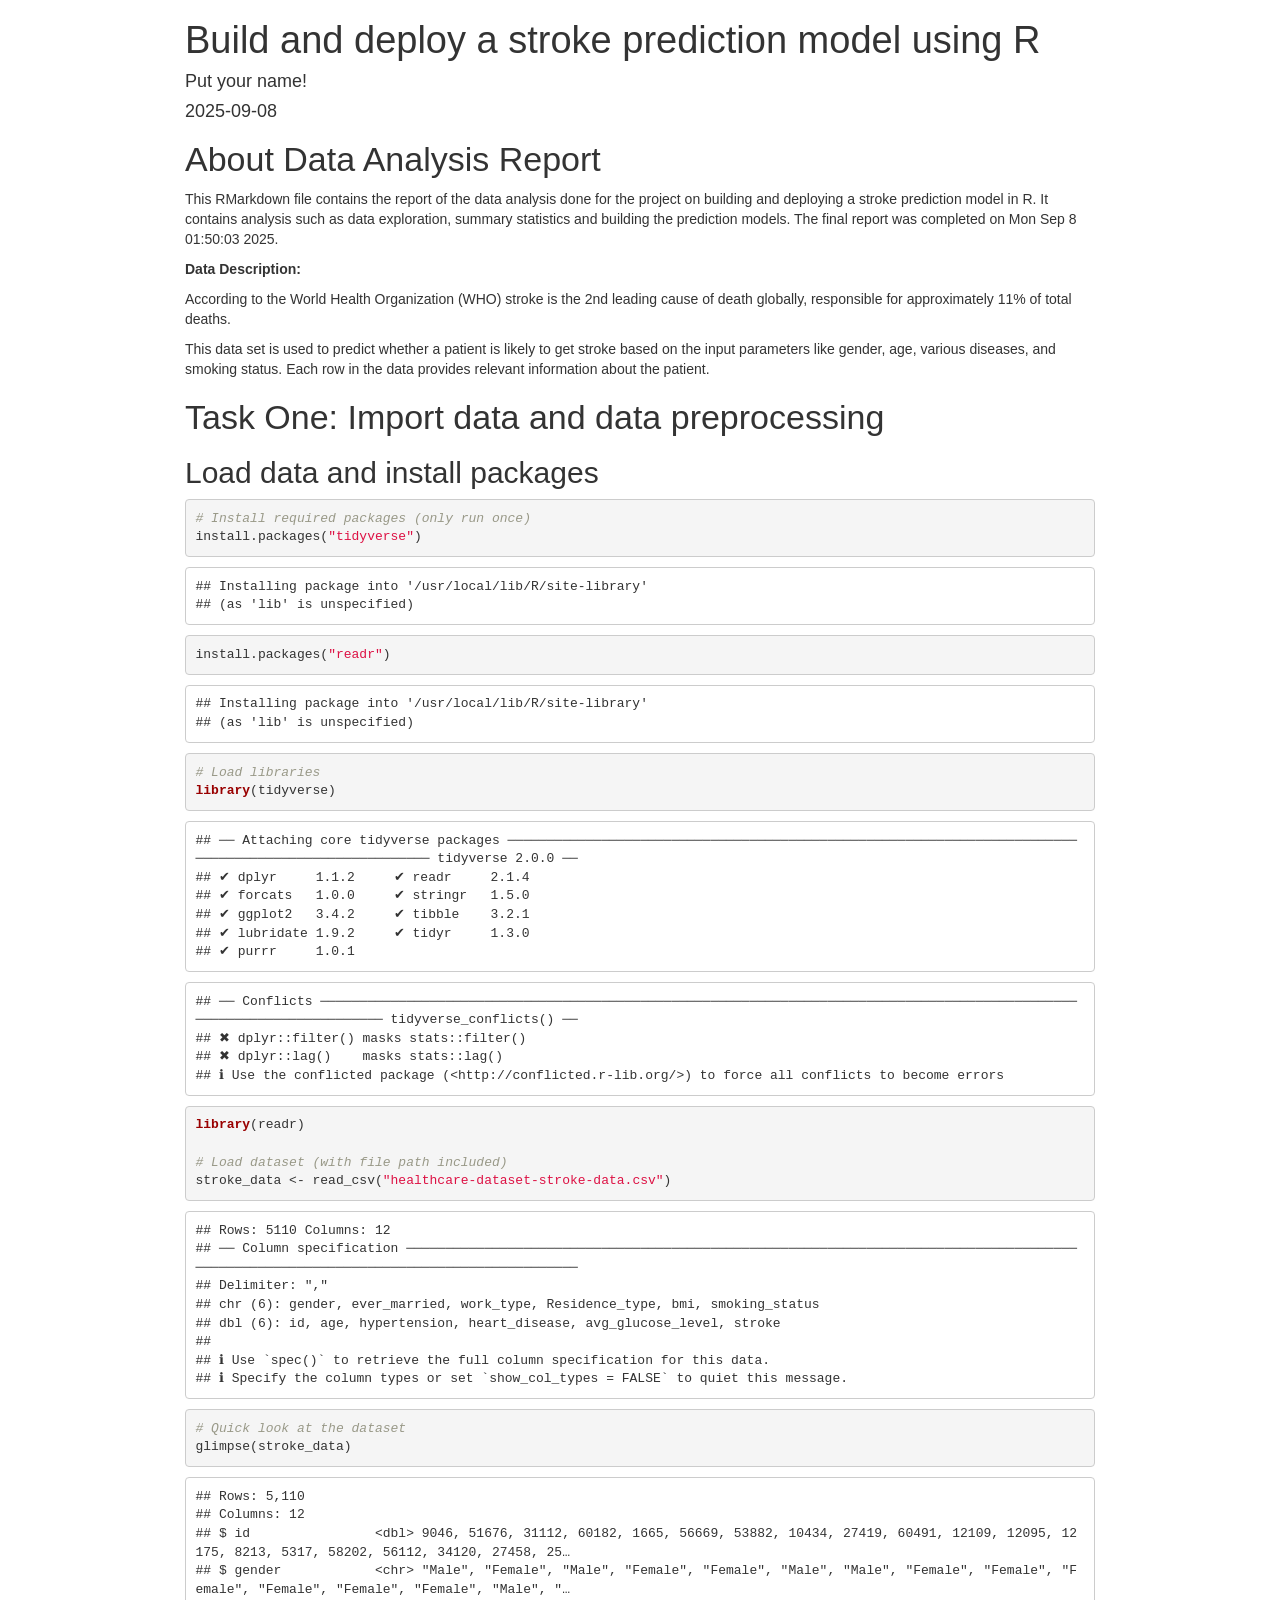
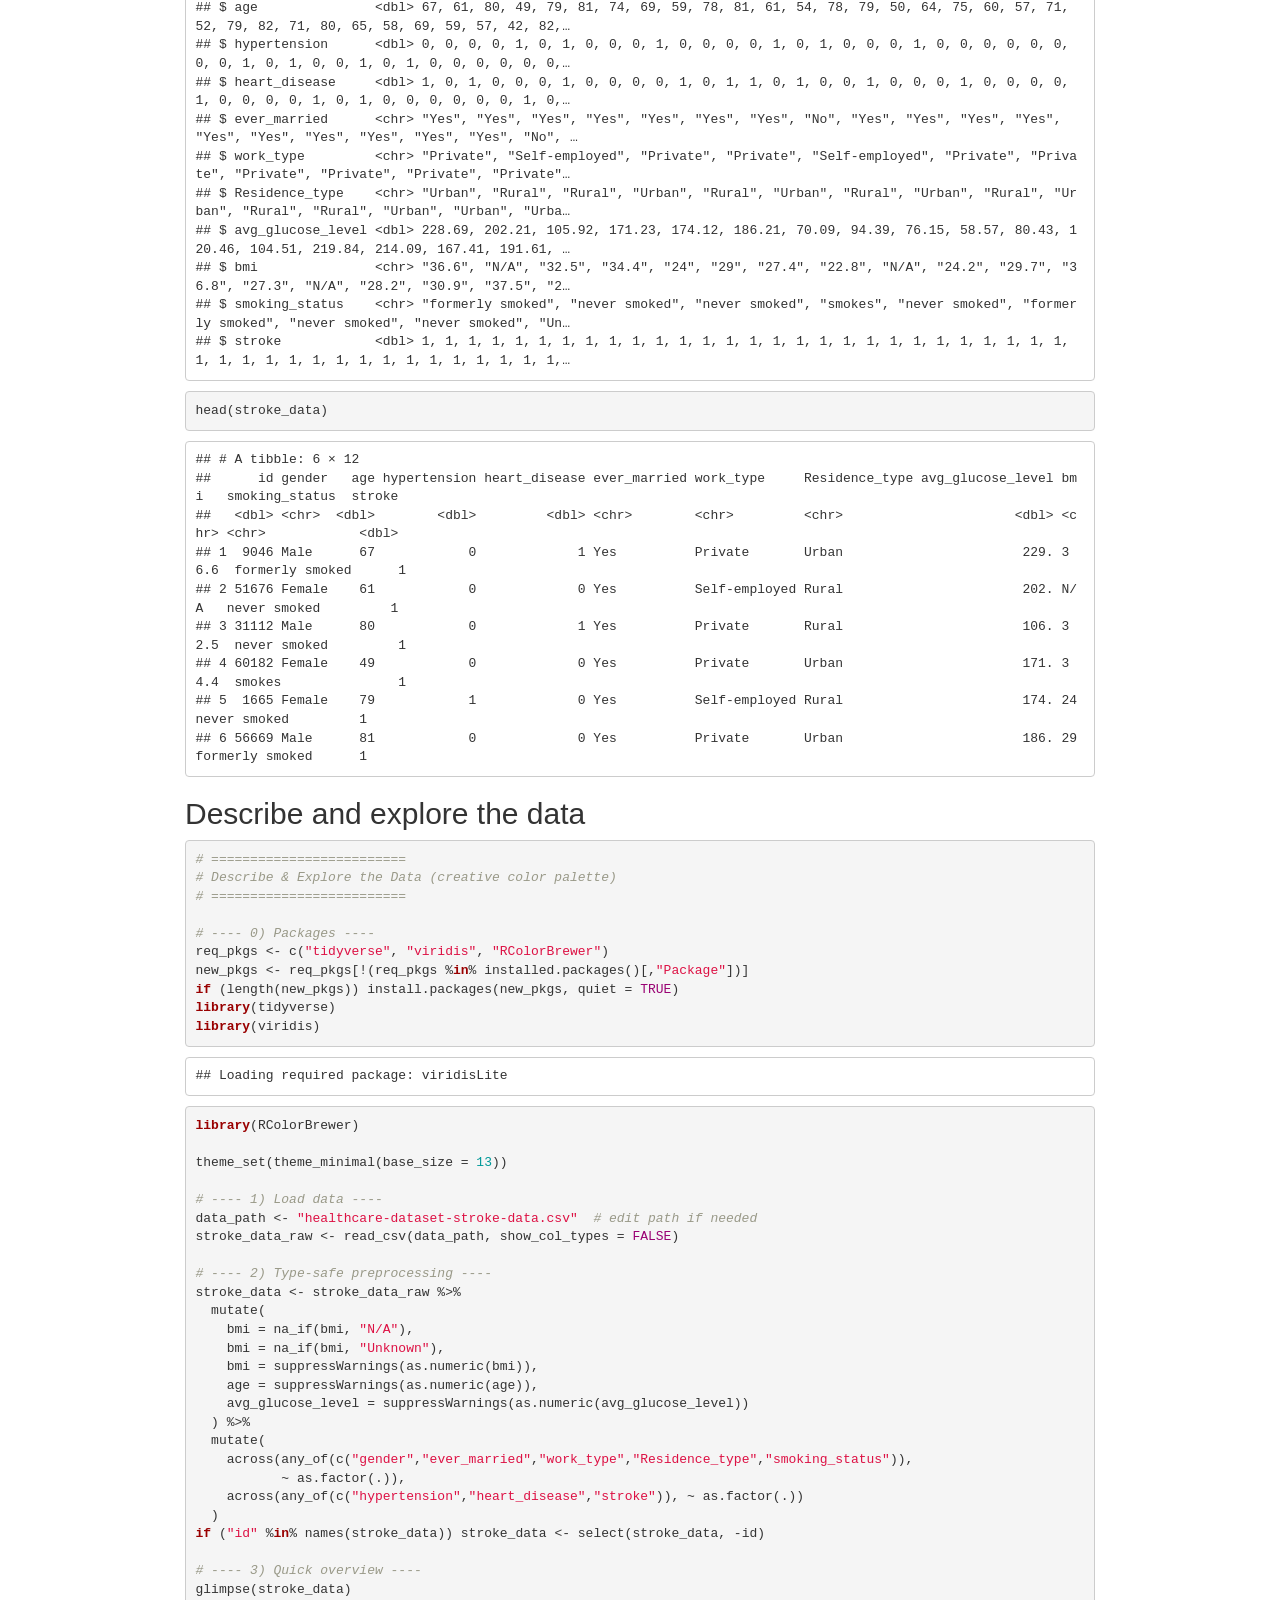
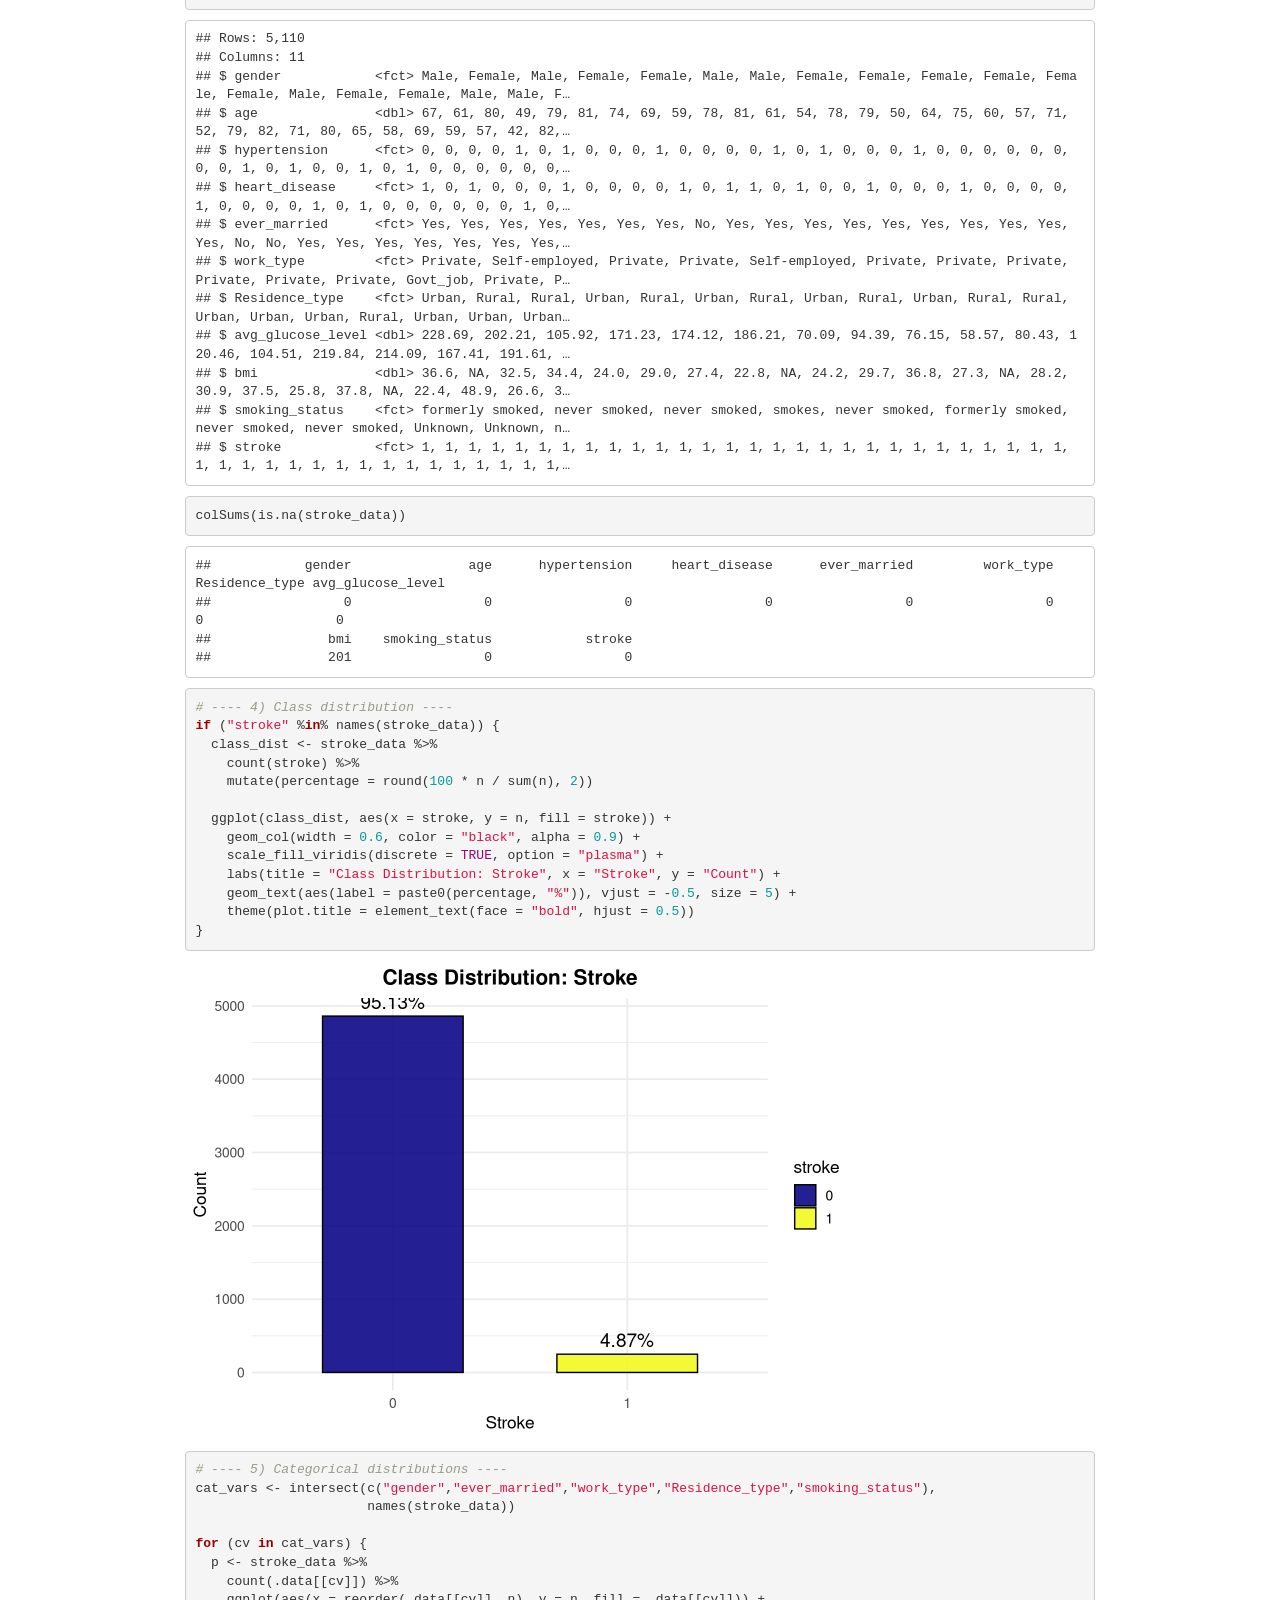
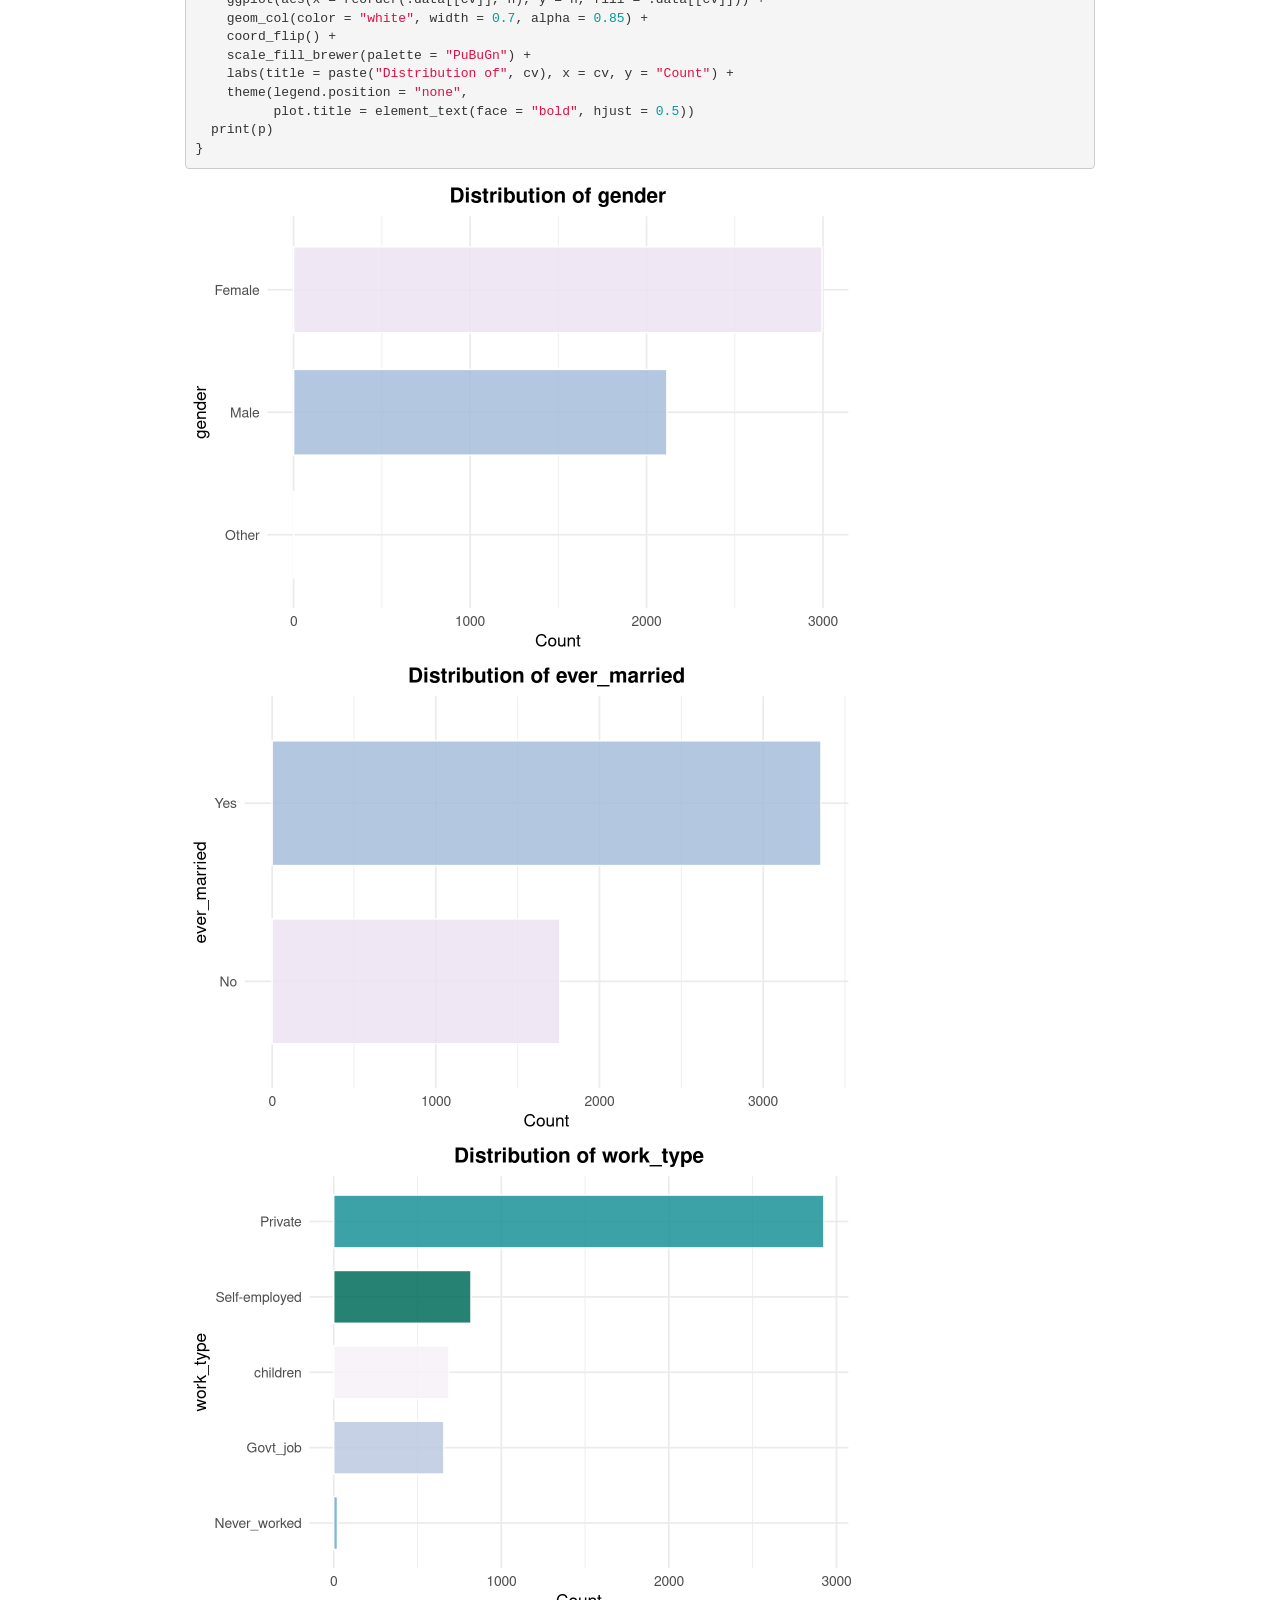
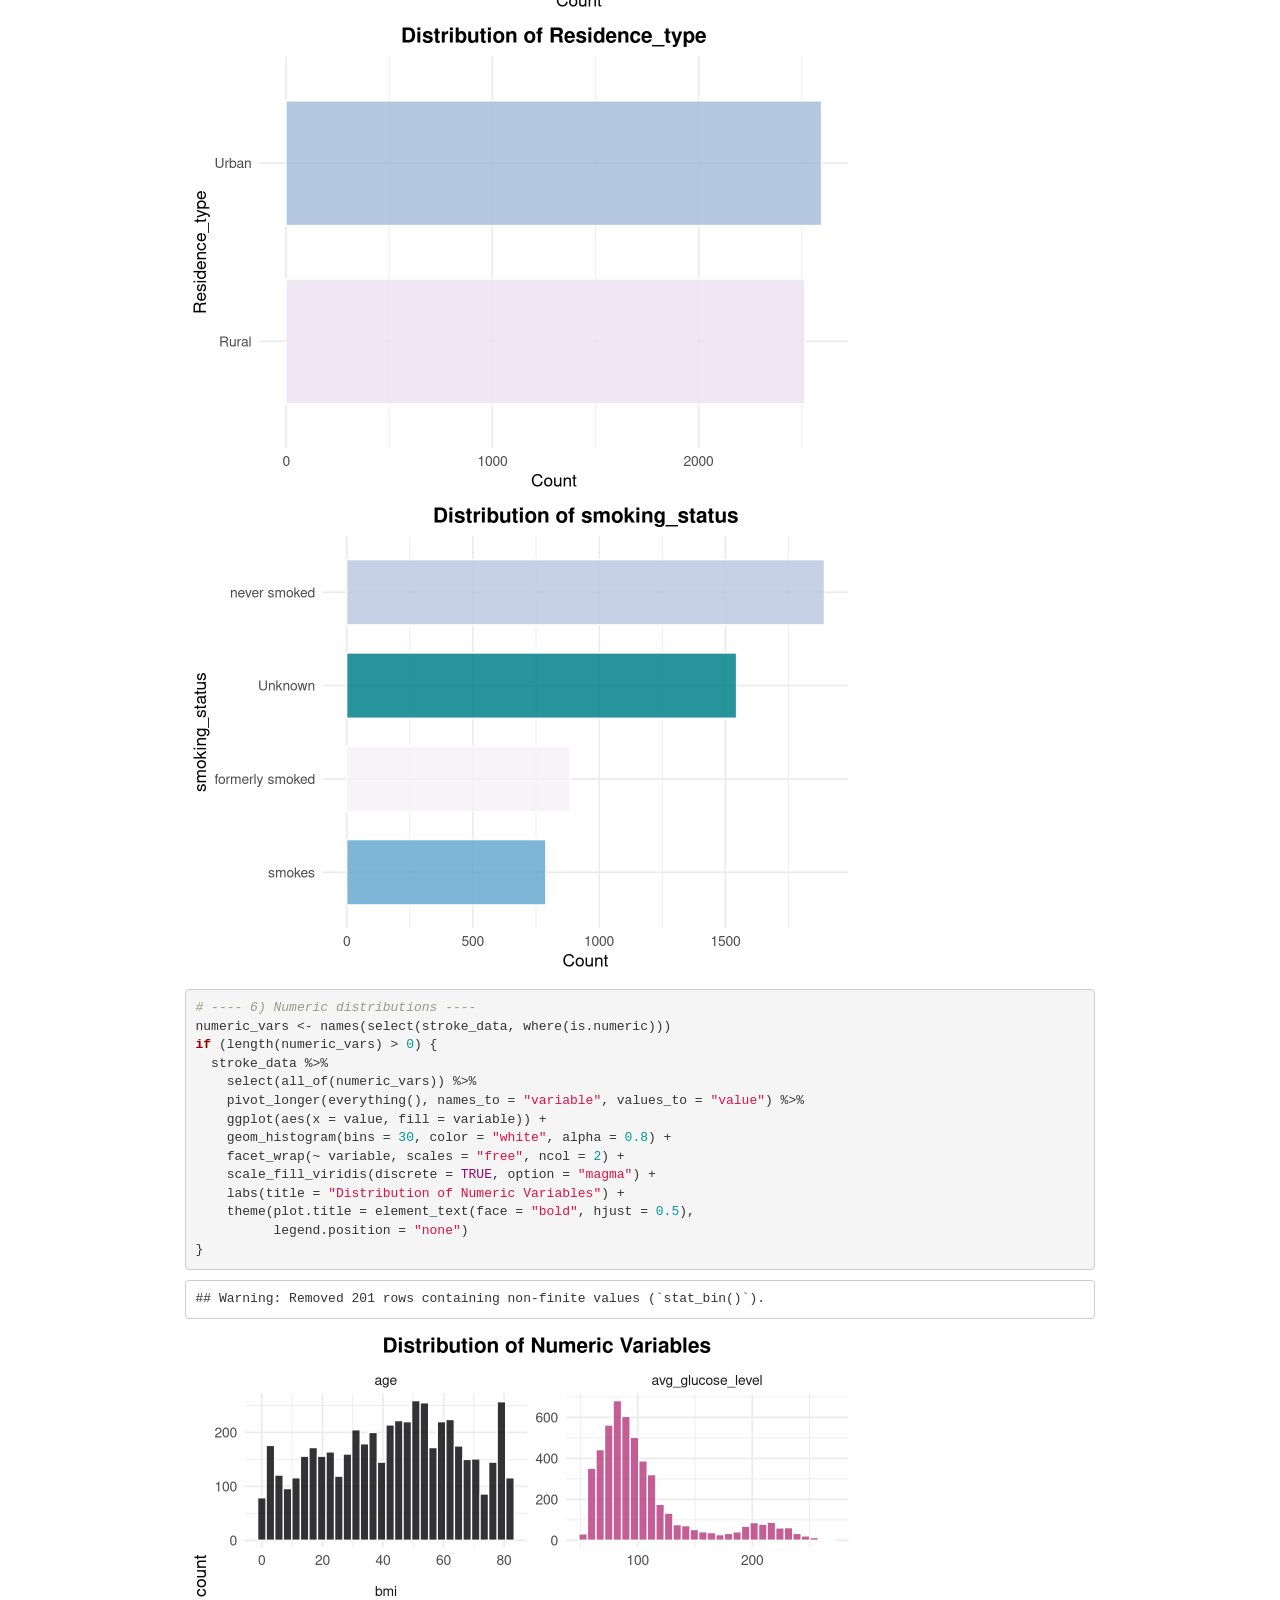
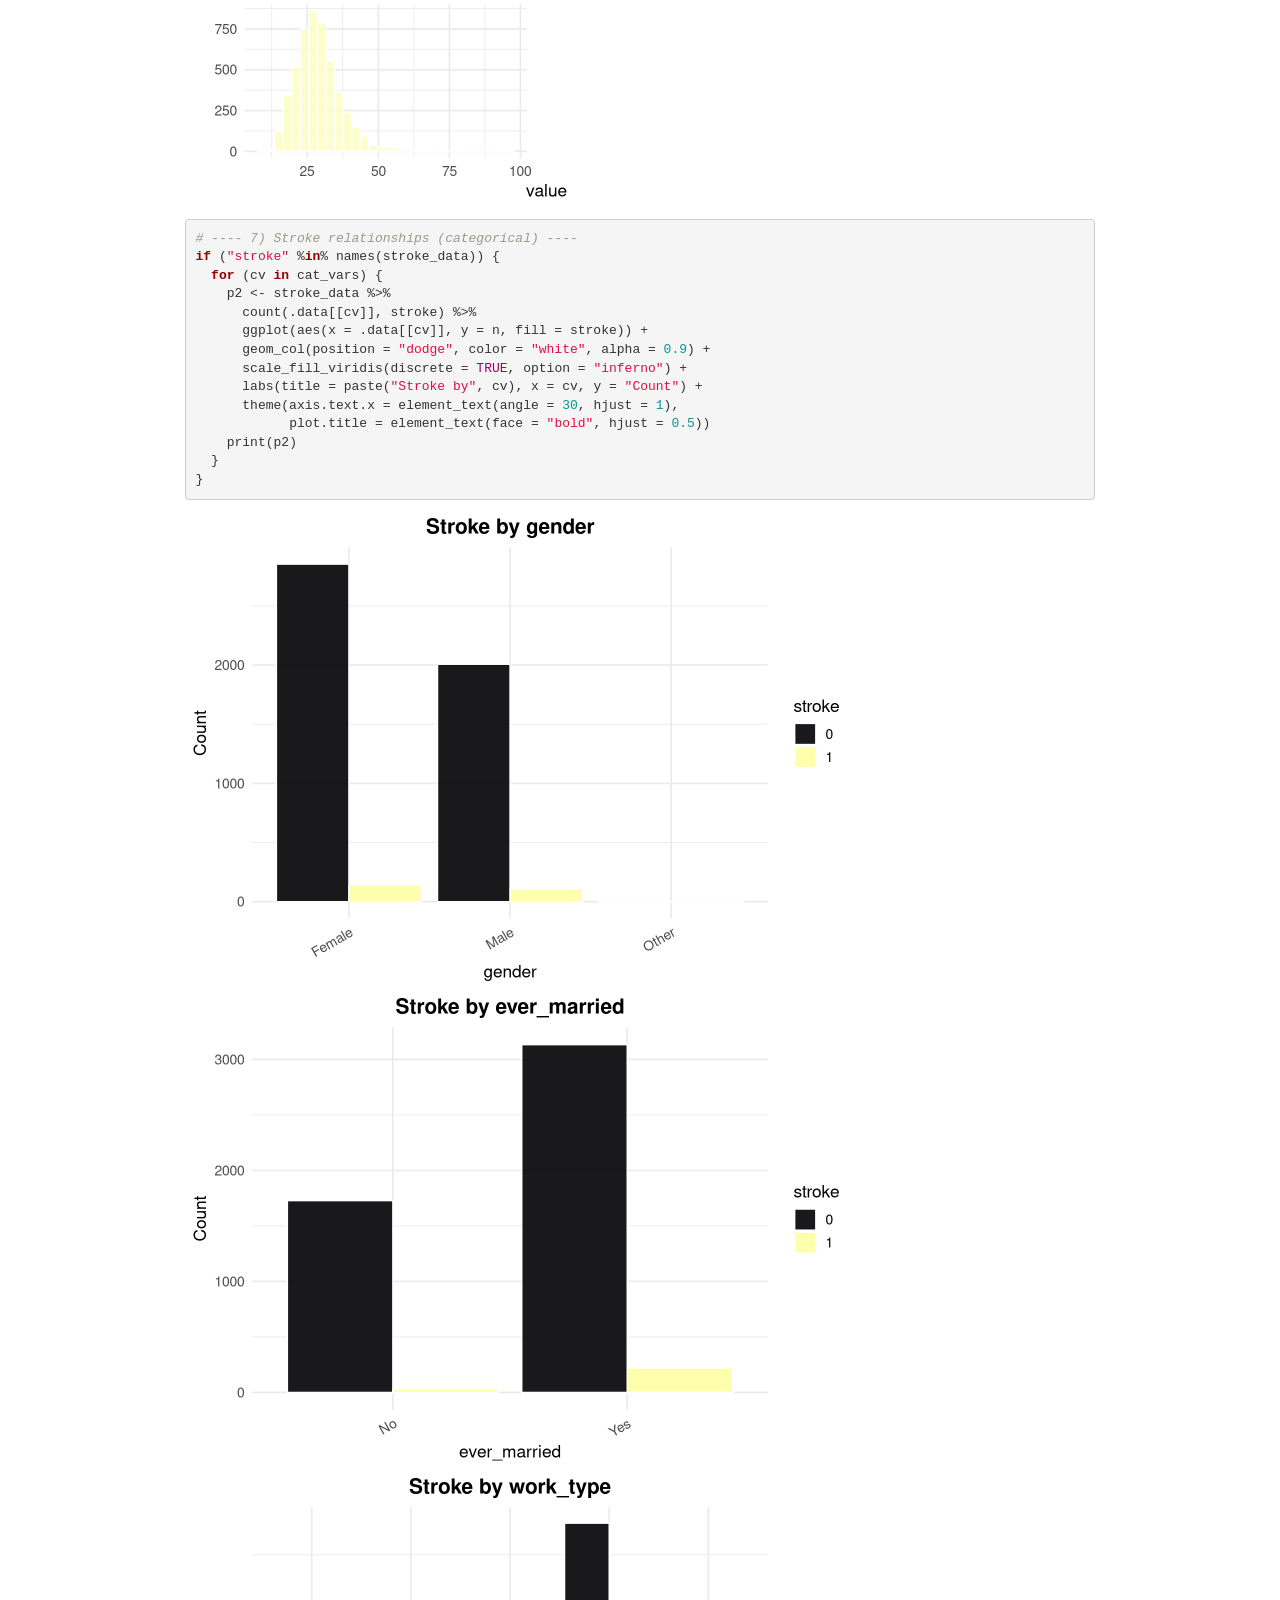
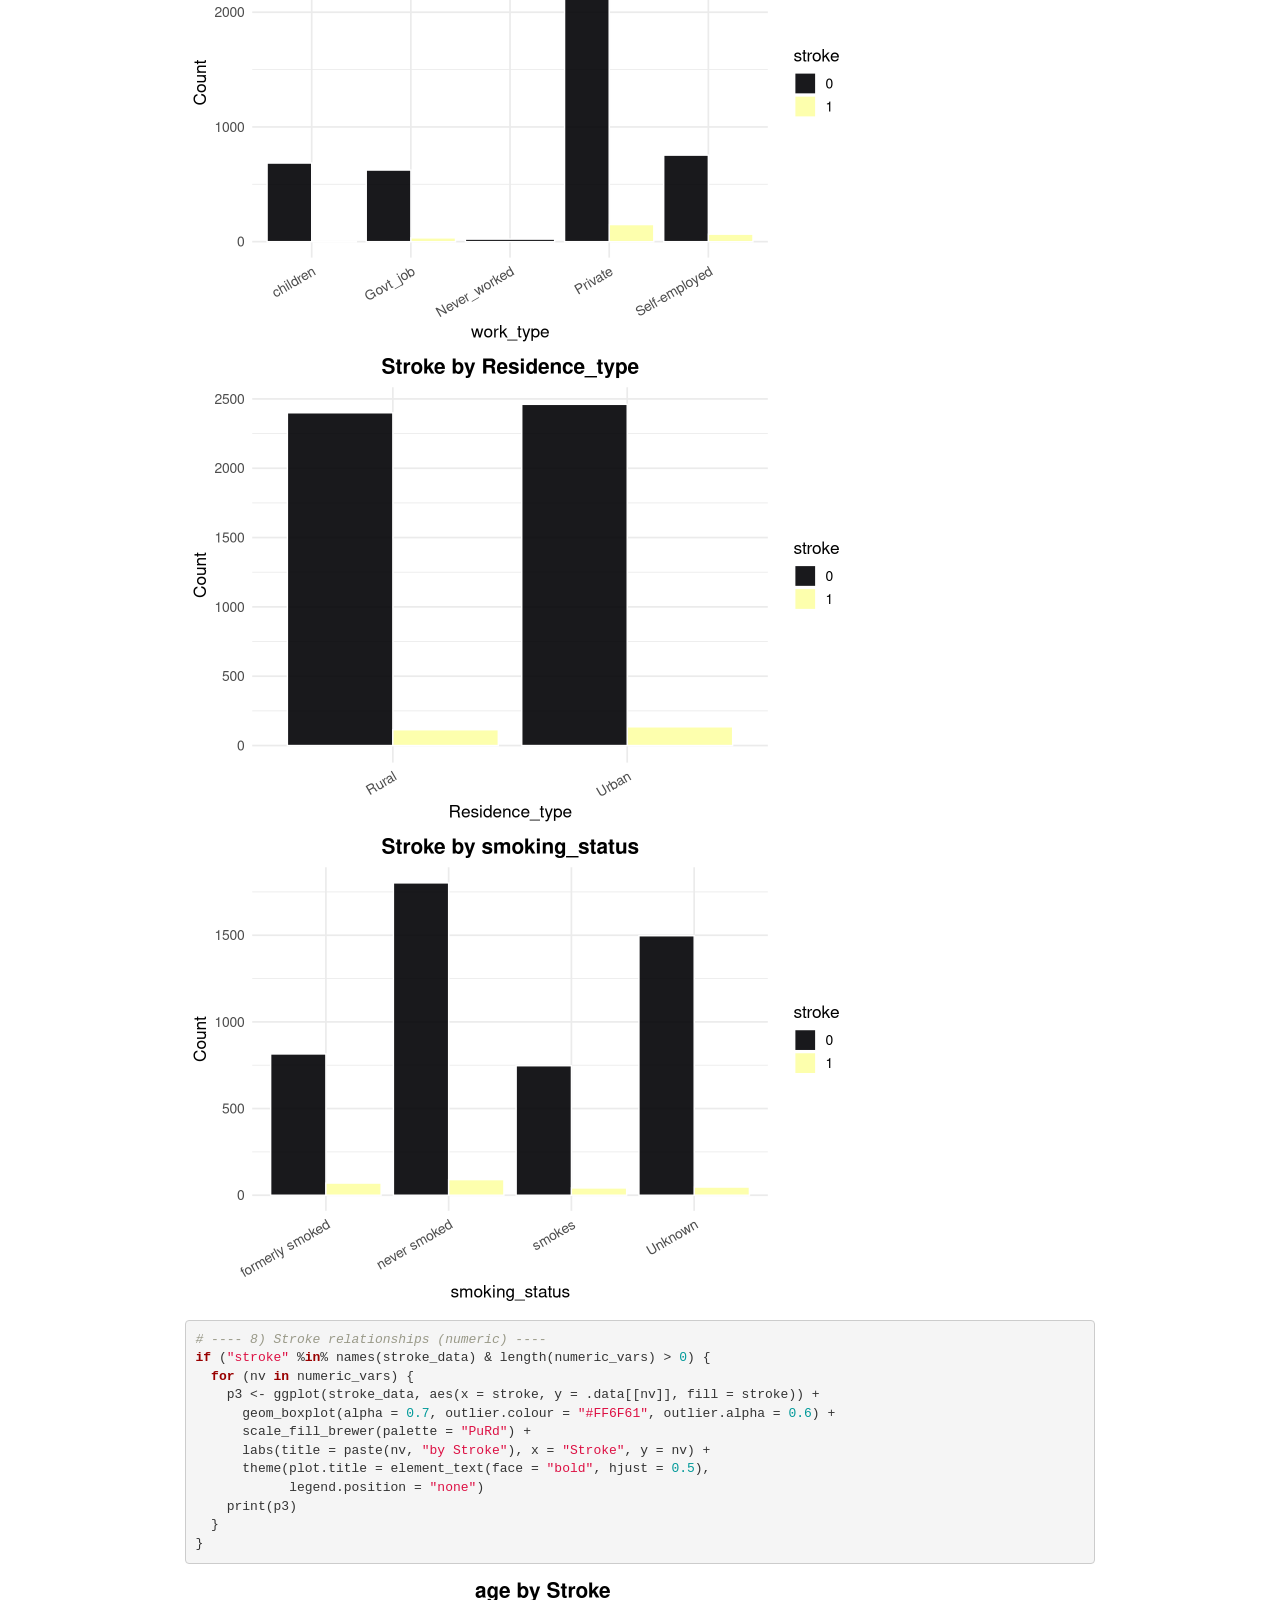
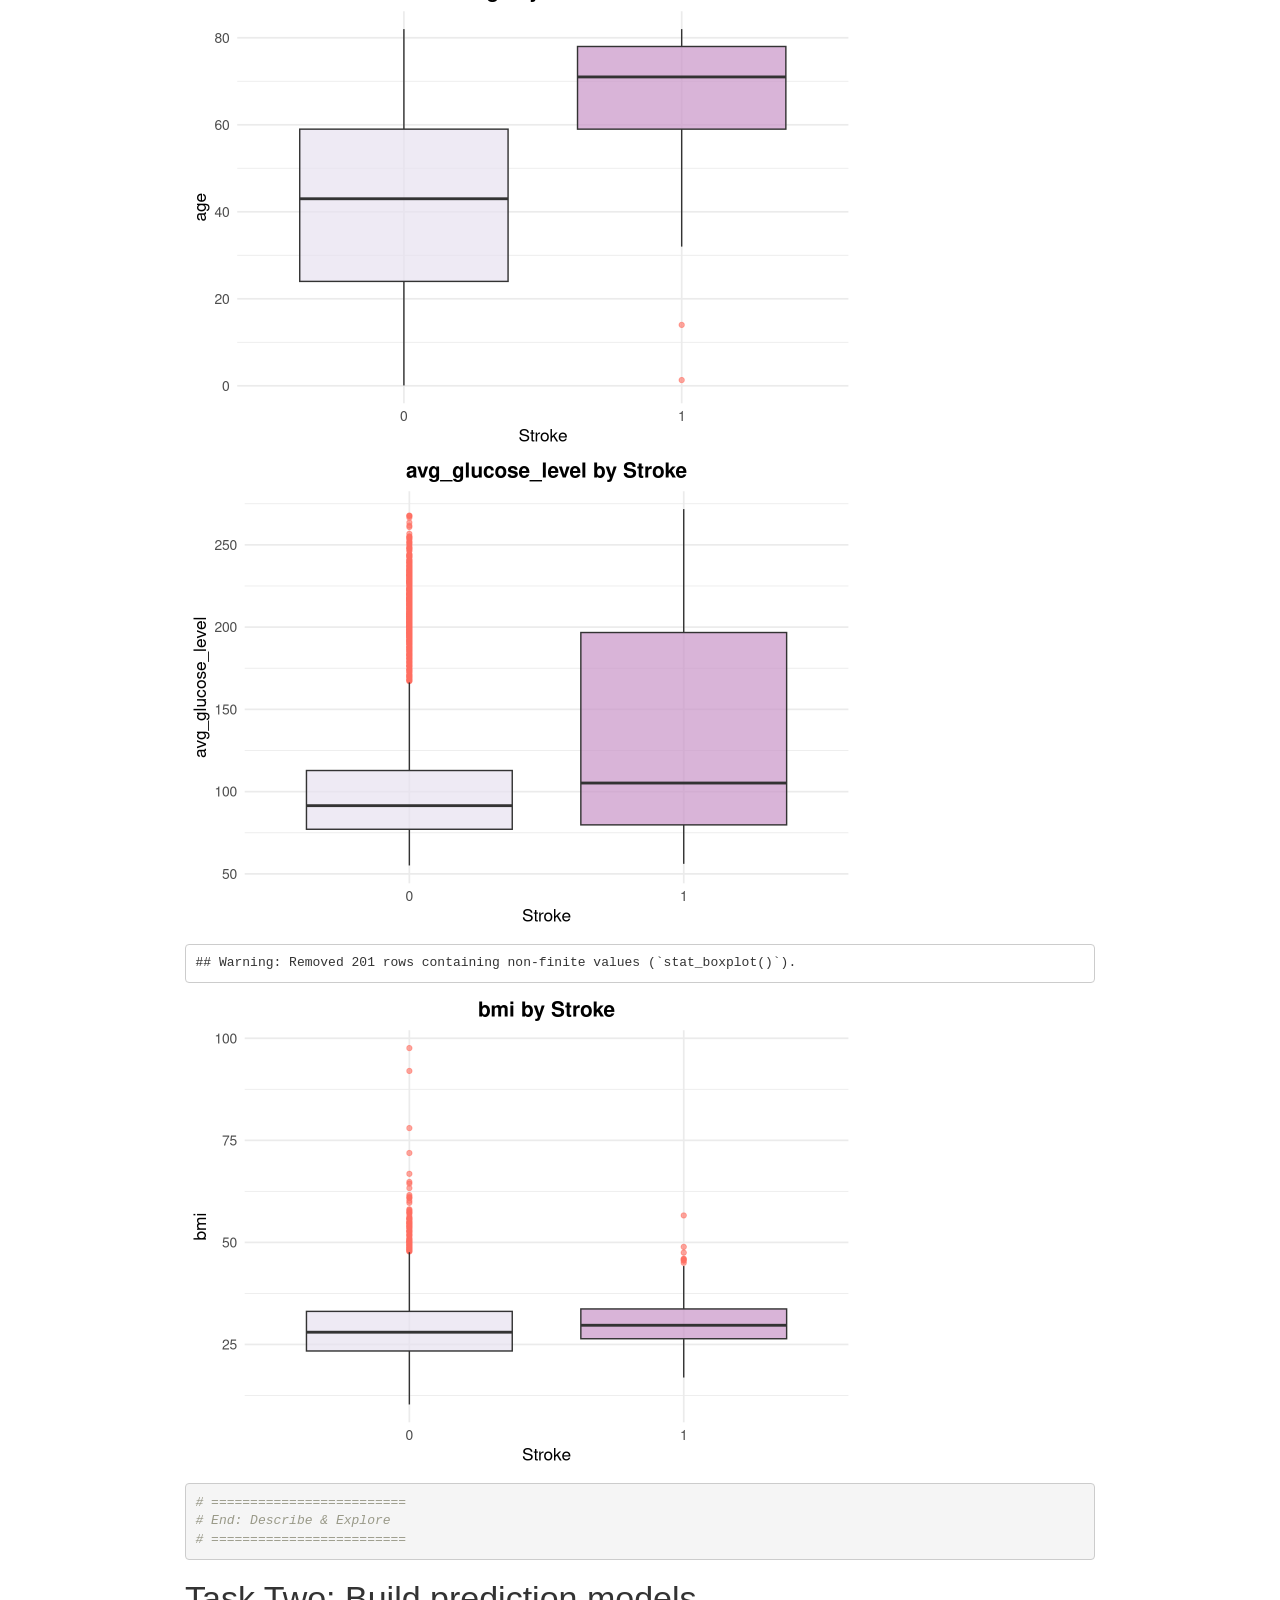
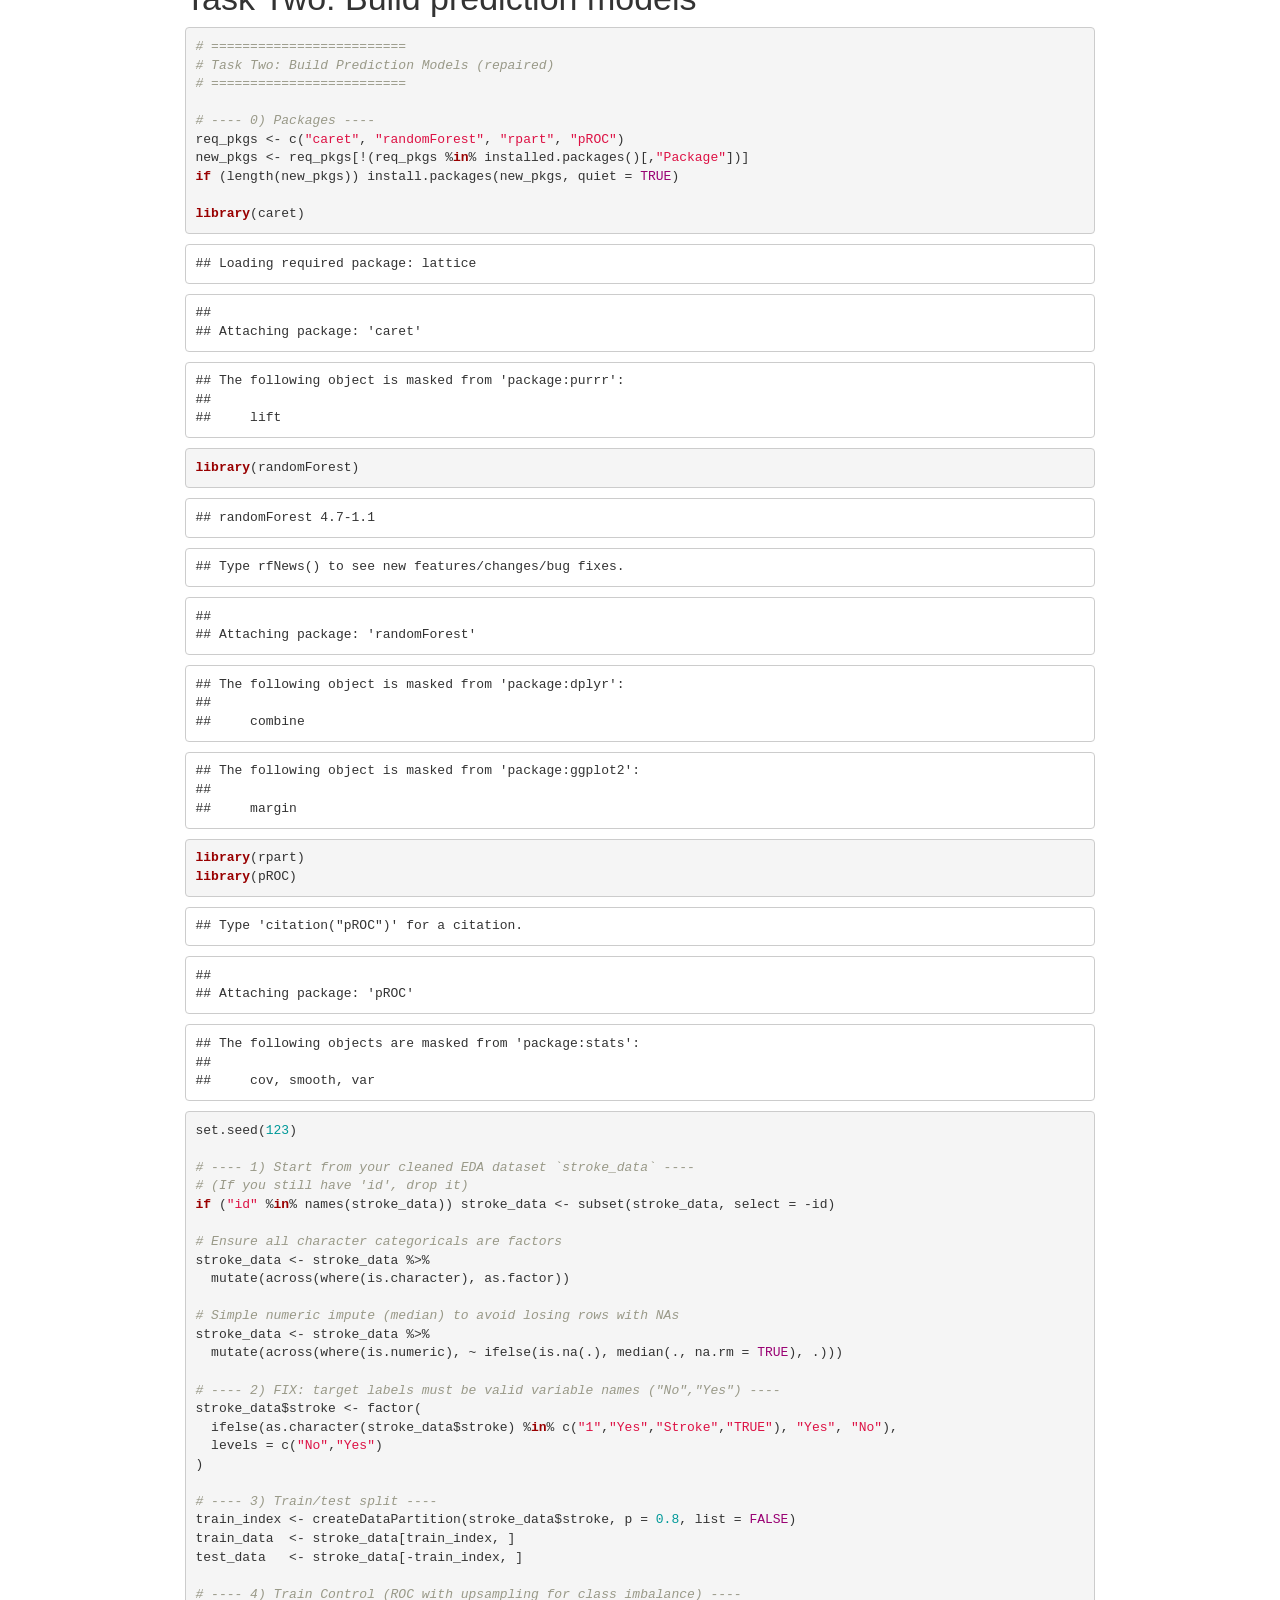
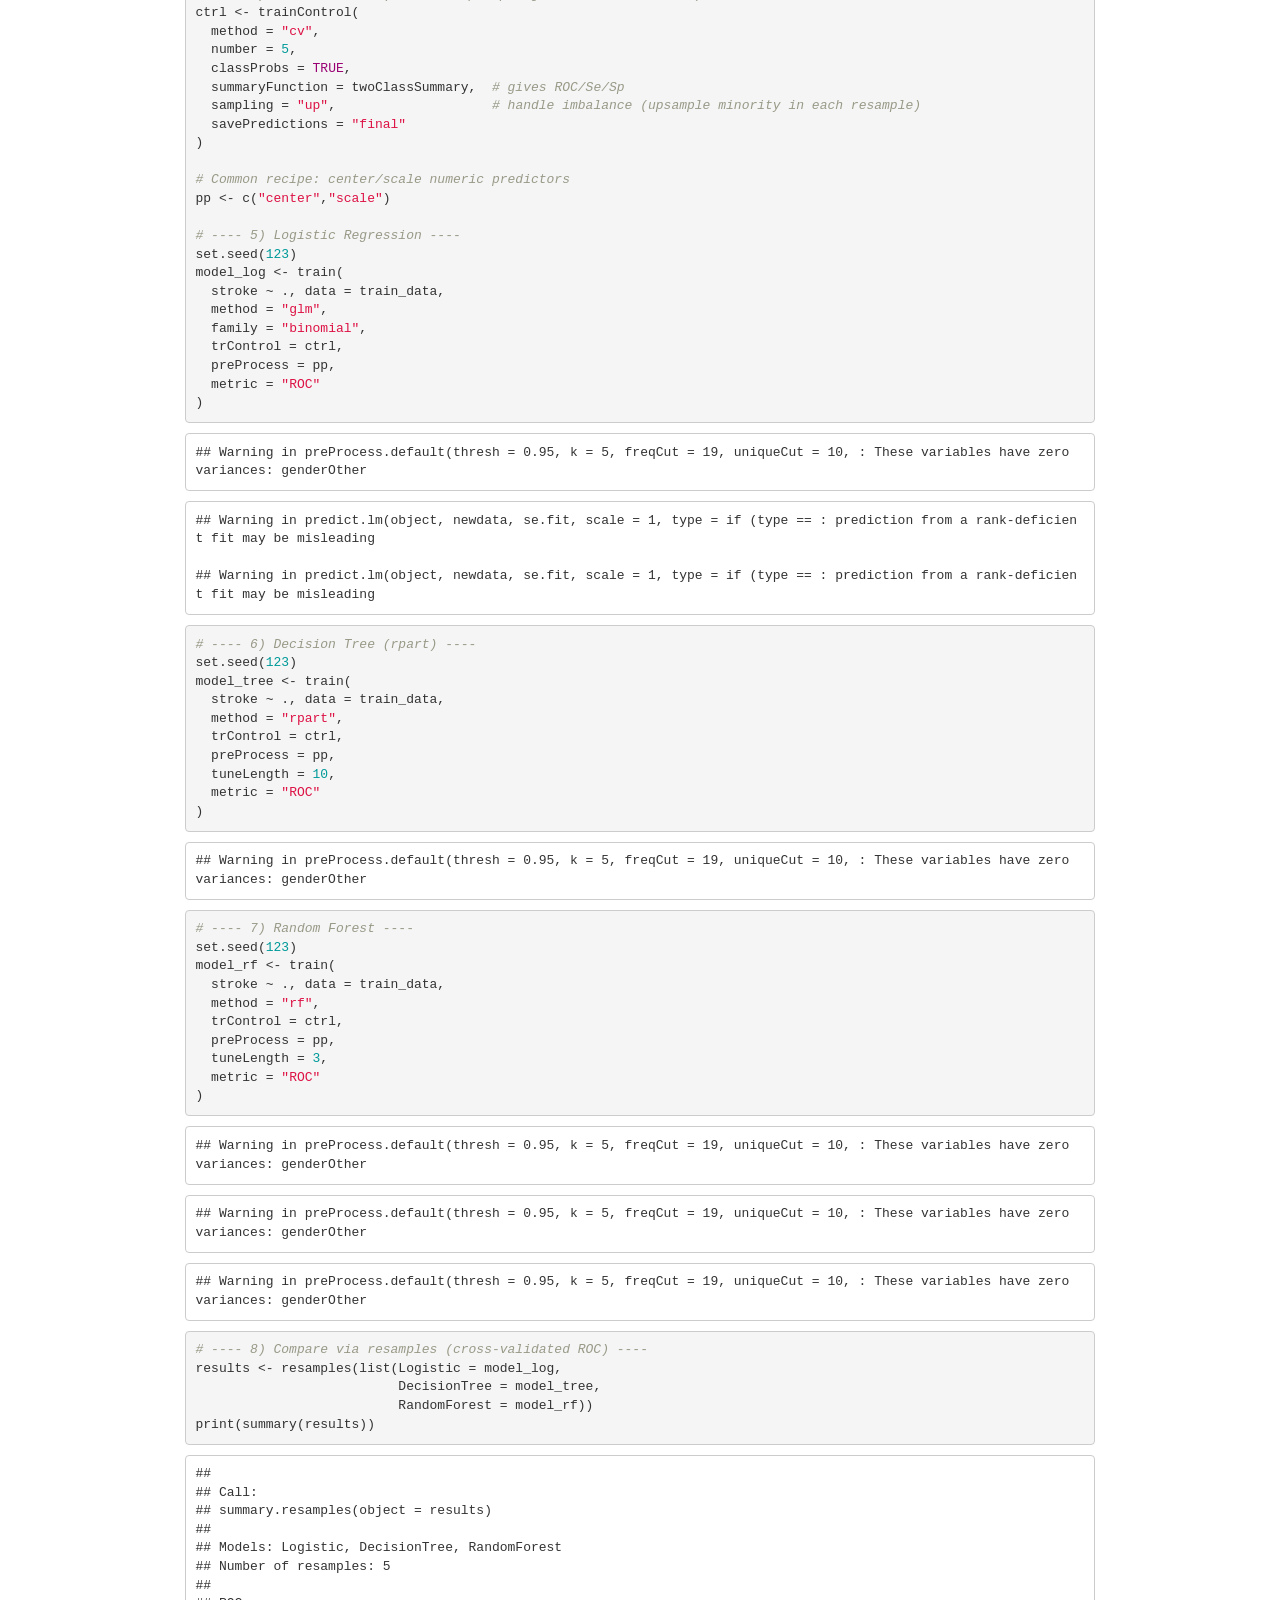
==== index.html @ 448e19a1 "Add files via upload" ====
<!DOCTYPE html>

<html>

<head>

<meta charset="utf-8" />
<meta name="generator" content="pandoc" />
<meta http-equiv="X-UA-Compatible" content="IE=EDGE" />


<meta name="author" content="Put your name!" />

<meta name="date" content="2025-09-08" />

<title>Build and deploy a stroke prediction model using R</title>

<script>// Pandoc 2.9 adds attributes on both header and div. We remove the former (to
// be compatible with the behavior of Pandoc < 2.8).
document.addEventListener('DOMContentLoaded', function(e) {
  var hs = document.querySelectorAll("div.section[class*='level'] > :first-child");
  var i, h, a;
  for (i = 0; i < hs.length; i++) {
    h = hs[i];
    if (!/^h[1-6]$/i.test(h.tagName)) continue;  // it should be a header h1-h6
    a = h.attributes;
    while (a.length > 0) h.removeAttribute(a[0].name);
  }
});
</script>
<script>/*! jQuery v3.6.0 | (c) OpenJS Foundation and other contributors | jquery.org/license */
!function(e,t){"use strict";"object"==typeof module&&"object"==typeof module.exports?module.exports=e.document?t(e,!0):function(e){if(!e.document)throw new Error("jQuery requires a window with a document");return t(e)}:t(e)}("undefined"!=typeof window?window:this,function(C,e){"use strict";var t=[],r=Object.getPrototypeOf,s=t.slice,g=t.flat?function(e){return t.flat.call(e)}:function(e){return t.concat.apply([],e)},u=t.push,i=t.indexOf,n={},o=n.toString,v=n.hasOwnProperty,a=v.toString,l=a.call(Object),y={},m=function(e){return"function"==typeof e&&"number"!=typeof e.nodeType&&"function"!=typeof e.item},x=function(e){return null!=e&&e===e.window},E=C.document,c={type:!0,src:!0,nonce:!0,noModule:!0};function b(e,t,n){var r,i,o=(n=n||E).createElement("script");if(o.text=e,t)for(r in c)(i=t[r]||t.getAttribute&&t.getAttribute(r))&&o.setAttribute(r,i);n.head.appendChild(o).parentNode.removeChild(o)}function w(e){return null==e?e+"":"object"==typeof e||"function"==typeof e?n[o.call(e)]||"object":typeof e}var f="3.6.0",S=function(e,t){return new S.fn.init(e,t)};function p(e){var t=!!e&&"length"in e&&e.length,n=w(e);return!m(e)&&!x(e)&&("array"===n||0===t||"number"==typeof t&&0<t&&t-1 in e)}S.fn=S.prototype={jquery:f,constructor:S,length:0,toArray:function(){return s.call(this)},get:function(e){return null==e?s.call(this):e<0?this[e+this.length]:this[e]},pushStack:function(e){var t=S.merge(this.constructor(),e);return t.prevObject=this,t},each:function(e){return S.each(this,e)},map:function(n){return this.pushStack(S.map(this,function(e,t){return n.call(e,t,e)}))},slice:function(){return this.pushStack(s.apply(this,arguments))},first:function(){return this.eq(0)},last:function(){return this.eq(-1)},even:function(){return this.pushStack(S.grep(this,function(e,t){return(t+1)%2}))},odd:function(){return this.pushStack(S.grep(this,function(e,t){return t%2}))},eq:function(e){var t=this.length,n=+e+(e<0?t:0);return this.pushStack(0<=n&&n<t?[this[n]]:[])},end:function(){return this.prevObject||this.constructor()},push:u,sort:t.sort,splice:t.splice},S.extend=S.fn.extend=function(){var e,t,n,r,i,o,a=arguments[0]||{},s=1,u=arguments.length,l=!1;for("boolean"==typeof a&&(l=a,a=arguments[s]||{},s++),"object"==typeof a||m(a)||(a={}),s===u&&(a=this,s--);s<u;s++)if(null!=(e=arguments[s]))for(t in e)r=e[t],"__proto__"!==t&&a!==r&&(l&&r&&(S.isPlainObject(r)||(i=Array.isArray(r)))?(n=a[t],o=i&&!Array.isArray(n)?[]:i||S.isPlainObject(n)?n:{},i=!1,a[t]=S.extend(l,o,r)):void 0!==r&&(a[t]=r));return a},S.extend({expando:"jQuery"+(f+Math.random()).replace(/\D/g,""),isReady:!0,error:function(e){throw new Error(e)},noop:function(){},isPlainObject:function(e){var t,n;return!(!e||"[object Object]"!==o.call(e))&&(!(t=r(e))||"function"==typeof(n=v.call(t,"constructor")&&t.constructor)&&a.call(n)===l)},isEmptyObject:function(e){var t;for(t in e)return!1;return!0},globalEval:function(e,t,n){b(e,{nonce:t&&t.nonce},n)},each:function(e,t){var n,r=0;if(p(e)){for(n=e.length;r<n;r++)if(!1===t.call(e[r],r,e[r]))break}else for(r in e)if(!1===t.call(e[r],r,e[r]))break;return e},makeArray:function(e,t){var n=t||[];return null!=e&&(p(Object(e))?S.merge(n,"string"==typeof e?[e]:e):u.call(n,e)),n},inArray:function(e,t,n){return null==t?-1:i.call(t,e,n)},merge:function(e,t){for(var n=+t.length,r=0,i=e.length;r<n;r++)e[i++]=t[r];return e.length=i,e},grep:function(e,t,n){for(var r=[],i=0,o=e.length,a=!n;i<o;i++)!t(e[i],i)!==a&&r.push(e[i]);return r},map:function(e,t,n){var r,i,o=0,a=[];if(p(e))for(r=e.length;o<r;o++)null!=(i=t(e[o],o,n))&&a.push(i);else for(o in e)null!=(i=t(e[o],o,n))&&a.push(i);return g(a)},guid:1,support:y}),"function"==typeof Symbol&&(S.fn[Symbol.iterator]=t[Symbol.iterator]),S.each("Boolean Number String Function Array Date RegExp Object Error Symbol".split(" "),function(e,t){n["[object "+t+"]"]=t.toLowerCase()});var d=function(n){var e,d,b,o,i,h,f,g,w,u,l,T,C,a,E,v,s,c,y,S="sizzle"+1*new Date,p=n.document,k=0,r=0,m=ue(),x=ue(),A=ue(),N=ue(),j=function(e,t){return e===t&&(l=!0),0},D={}.hasOwnProperty,t=[],q=t.pop,L=t.push,H=t.push,O=t.slice,P=function(e,t){for(var n=0,r=e.length;n<r;n++)if(e[n]===t)return n;return-1},R="checked|selected|async|autofocus|autoplay|controls|defer|disabled|hidden|ismap|loop|multiple|open|readonly|required|scoped",M="[\\x20\\t\\r\\n\\f]",I="(?:\\\\[\\da-fA-F]{1,6}"+M+"?|\\\\[^\\r\\n\\f]|[\\w-]|[^\0-\\x7f])+",W="\\["+M+"*("+I+")(?:"+M+"*([*^$|!~]?=)"+M+"*(?:'((?:\\\\.|[^\\\\'])*)'|\"((?:\\\\.|[^\\\\\"])*)\"|("+I+"))|)"+M+"*\\]",F=":("+I+")(?:\\((('((?:\\\\.|[^\\\\'])*)'|\"((?:\\\\.|[^\\\\\"])*)\")|((?:\\\\.|[^\\\\()[\\]]|"+W+")*)|.*)\\)|)",B=new RegExp(M+"+","g"),$=new RegExp("^"+M+"+|((?:^|[^\\\\])(?:\\\\.)*)"+M+"+$","g"),_=new RegExp("^"+M+"*,"+M+"*"),z=new RegExp("^"+M+"*([>+~]|"+M+")"+M+"*"),U=new RegExp(M+"|>"),X=new RegExp(F),V=new RegExp("^"+I+"$"),G={ID:new RegExp("^#("+I+")"),CLASS:new RegExp("^\\.("+I+")"),TAG:new RegExp("^("+I+"|[*])"),ATTR:new RegExp("^"+W),PSEUDO:new RegExp("^"+F),CHILD:new RegExp("^:(only|first|last|nth|nth-last)-(child|of-type)(?:\\("+M+"*(even|odd|(([+-]|)(\\d*)n|)"+M+"*(?:([+-]|)"+M+"*(\\d+)|))"+M+"*\\)|)","i"),bool:new RegExp("^(?:"+R+")$","i"),needsContext:new RegExp("^"+M+"*[>+~]|:(even|odd|eq|gt|lt|nth|first|last)(?:\\("+M+"*((?:-\\d)?\\d*)"+M+"*\\)|)(?=[^-]|$)","i")},Y=/HTML$/i,Q=/^(?:input|select|textarea|button)$/i,J=/^h\d$/i,K=/^[^{]+\{\s*\[native \w/,Z=/^(?:#([\w-]+)|(\w+)|\.([\w-]+))$/,ee=/[+~]/,te=new RegExp("\\\\[\\da-fA-F]{1,6}"+M+"?|\\\\([^\\r\\n\\f])","g"),ne=function(e,t){var n="0x"+e.slice(1)-65536;return t||(n<0?String.fromCharCode(n+65536):String.fromCharCode(n>>10|55296,1023&n|56320))},re=/([\0-\x1f\x7f]|^-?\d)|^-$|[^\0-\x1f\x7f-\uFFFF\w-]/g,ie=function(e,t){return t?"\0"===e?"\ufffd":e.slice(0,-1)+"\\"+e.charCodeAt(e.length-1).toString(16)+" ":"\\"+e},oe=function(){T()},ae=be(function(e){return!0===e.disabled&&"fieldset"===e.nodeName.toLowerCase()},{dir:"parentNode",next:"legend"});try{H.apply(t=O.call(p.childNodes),p.childNodes),t[p.childNodes.length].nodeType}catch(e){H={apply:t.length?function(e,t){L.apply(e,O.call(t))}:function(e,t){var n=e.length,r=0;while(e[n++]=t[r++]);e.length=n-1}}}function se(t,e,n,r){var i,o,a,s,u,l,c,f=e&&e.ownerDocument,p=e?e.nodeType:9;if(n=n||[],"string"!=typeof t||!t||1!==p&&9!==p&&11!==p)return n;if(!r&&(T(e),e=e||C,E)){if(11!==p&&(u=Z.exec(t)))if(i=u[1]){if(9===p){if(!(a=e.getElementById(i)))return n;if(a.id===i)return n.push(a),n}else if(f&&(a=f.getElementById(i))&&y(e,a)&&a.id===i)return n.push(a),n}else{if(u[2])return H.apply(n,e.getElementsByTagName(t)),n;if((i=u[3])&&d.getElementsByClassName&&e.getElementsByClassName)return H.apply(n,e.getElementsByClassName(i)),n}if(d.qsa&&!N[t+" "]&&(!v||!v.test(t))&&(1!==p||"object"!==e.nodeName.toLowerCase())){if(c=t,f=e,1===p&&(U.test(t)||z.test(t))){(f=ee.test(t)&&ye(e.parentNode)||e)===e&&d.scope||((s=e.getAttribute("id"))?s=s.replace(re,ie):e.setAttribute("id",s=S)),o=(l=h(t)).length;while(o--)l[o]=(s?"#"+s:":scope")+" "+xe(l[o]);c=l.join(",")}try{return H.apply(n,f.querySelectorAll(c)),n}catch(e){N(t,!0)}finally{s===S&&e.removeAttribute("id")}}}return g(t.replace($,"$1"),e,n,r)}function ue(){var r=[];return function e(t,n){return r.push(t+" ")>b.cacheLength&&delete e[r.shift()],e[t+" "]=n}}function le(e){return e[S]=!0,e}function ce(e){var t=C.createElement("fieldset");try{return!!e(t)}catch(e){return!1}finally{t.parentNode&&t.parentNode.removeChild(t),t=null}}function fe(e,t){var n=e.split("|"),r=n.length;while(r--)b.attrHandle[n[r]]=t}function pe(e,t){var n=t&&e,r=n&&1===e.nodeType&&1===t.nodeType&&e.sourceIndex-t.sourceIndex;if(r)return r;if(n)while(n=n.nextSibling)if(n===t)return-1;return e?1:-1}function de(t){return function(e){return"input"===e.nodeName.toLowerCase()&&e.type===t}}function he(n){return function(e){var t=e.nodeName.toLowerCase();return("input"===t||"button"===t)&&e.type===n}}function ge(t){return function(e){return"form"in e?e.parentNode&&!1===e.disabled?"label"in e?"label"in e.parentNode?e.parentNode.disabled===t:e.disabled===t:e.isDisabled===t||e.isDisabled!==!t&&ae(e)===t:e.disabled===t:"label"in e&&e.disabled===t}}function ve(a){return le(function(o){return o=+o,le(function(e,t){var n,r=a([],e.length,o),i=r.length;while(i--)e[n=r[i]]&&(e[n]=!(t[n]=e[n]))})})}function ye(e){return e&&"undefined"!=typeof e.getElementsByTagName&&e}for(e in d=se.support={},i=se.isXML=function(e){var t=e&&e.namespaceURI,n=e&&(e.ownerDocument||e).documentElement;return!Y.test(t||n&&n.nodeName||"HTML")},T=se.setDocument=function(e){var t,n,r=e?e.ownerDocument||e:p;return r!=C&&9===r.nodeType&&r.documentElement&&(a=(C=r).documentElement,E=!i(C),p!=C&&(n=C.defaultView)&&n.top!==n&&(n.addEventListener?n.addEventListener("unload",oe,!1):n.attachEvent&&n.attachEvent("onunload",oe)),d.scope=ce(function(e){return a.appendChild(e).appendChild(C.createElement("div")),"undefined"!=typeof e.querySelectorAll&&!e.querySelectorAll(":scope fieldset div").length}),d.attributes=ce(function(e){return e.className="i",!e.getAttribute("className")}),d.getElementsByTagName=ce(function(e){return e.appendChild(C.createComment("")),!e.getElementsByTagName("*").length}),d.getElementsByClassName=K.test(C.getElementsByClassName),d.getById=ce(function(e){return a.appendChild(e).id=S,!C.getElementsByName||!C.getElementsByName(S).length}),d.getById?(b.filter.ID=function(e){var t=e.replace(te,ne);return function(e){return e.getAttribute("id")===t}},b.find.ID=function(e,t){if("undefined"!=typeof t.getElementById&&E){var n=t.getElementById(e);return n?[n]:[]}}):(b.filter.ID=function(e){var n=e.replace(te,ne);return function(e){var t="undefined"!=typeof e.getAttributeNode&&e.getAttributeNode("id");return t&&t.value===n}},b.find.ID=function(e,t){if("undefined"!=typeof t.getElementById&&E){var n,r,i,o=t.getElementById(e);if(o){if((n=o.getAttributeNode("id"))&&n.value===e)return[o];i=t.getElementsByName(e),r=0;while(o=i[r++])if((n=o.getAttributeNode("id"))&&n.value===e)return[o]}return[]}}),b.find.TAG=d.getElementsByTagName?function(e,t){return"undefined"!=typeof t.getElementsByTagName?t.getElementsByTagName(e):d.qsa?t.querySelectorAll(e):void 0}:function(e,t){var n,r=[],i=0,o=t.getElementsByTagName(e);if("*"===e){while(n=o[i++])1===n.nodeType&&r.push(n);return r}return o},b.find.CLASS=d.getElementsByClassName&&function(e,t){if("undefined"!=typeof t.getElementsByClassName&&E)return t.getElementsByClassName(e)},s=[],v=[],(d.qsa=K.test(C.querySelectorAll))&&(ce(function(e){var t;a.appendChild(e).innerHTML="<a id='"+S+"'></a><select id='"+S+"-\r\\' msallowcapture=''><option selected=''></option></select>",e.querySelectorAll("[msallowcapture^='']").length&&v.push("[*^$]="+M+"*(?:''|\"\")"),e.querySelectorAll("[selected]").length||v.push("\\["+M+"*(?:value|"+R+")"),e.querySelectorAll("[id~="+S+"-]").length||v.push("~="),(t=C.createElement("input")).setAttribute("name",""),e.appendChild(t),e.querySelectorAll("[name='']").length||v.push("\\["+M+"*name"+M+"*="+M+"*(?:''|\"\")"),e.querySelectorAll(":checked").length||v.push(":checked"),e.querySelectorAll("a#"+S+"+*").length||v.push(".#.+[+~]"),e.querySelectorAll("\\\f"),v.push("[\\r\\n\\f]")}),ce(function(e){e.innerHTML="<a href='' disabled='disabled'></a><select disabled='disabled'><option/></select>";var t=C.createElement("input");t.setAttribute("type","hidden"),e.appendChild(t).setAttribute("name","D"),e.querySelectorAll("[name=d]").length&&v.push("name"+M+"*[*^$|!~]?="),2!==e.querySelectorAll(":enabled").length&&v.push(":enabled",":disabled"),a.appendChild(e).disabled=!0,2!==e.querySelectorAll(":disabled").length&&v.push(":enabled",":disabled"),e.querySelectorAll("*,:x"),v.push(",.*:")})),(d.matchesSelector=K.test(c=a.matches||a.webkitMatchesSelector||a.mozMatchesSelector||a.oMatchesSelector||a.msMatchesSelector))&&ce(function(e){d.disconnectedMatch=c.call(e,"*"),c.call(e,"[s!='']:x"),s.push("!=",F)}),v=v.length&&new RegExp(v.join("|")),s=s.length&&new RegExp(s.join("|")),t=K.test(a.compareDocumentPosition),y=t||K.test(a.contains)?function(e,t){var n=9===e.nodeType?e.documentElement:e,r=t&&t.parentNode;return e===r||!(!r||1!==r.nodeType||!(n.contains?n.contains(r):e.compareDocumentPosition&&16&e.compareDocumentPosition(r)))}:function(e,t){if(t)while(t=t.parentNode)if(t===e)return!0;return!1},j=t?function(e,t){if(e===t)return l=!0,0;var n=!e.compareDocumentPosition-!t.compareDocumentPosition;return n||(1&(n=(e.ownerDocument||e)==(t.ownerDocument||t)?e.compareDocumentPosition(t):1)||!d.sortDetached&&t.compareDocumentPosition(e)===n?e==C||e.ownerDocument==p&&y(p,e)?-1:t==C||t.ownerDocument==p&&y(p,t)?1:u?P(u,e)-P(u,t):0:4&n?-1:1)}:function(e,t){if(e===t)return l=!0,0;var n,r=0,i=e.parentNode,o=t.parentNode,a=[e],s=[t];if(!i||!o)return e==C?-1:t==C?1:i?-1:o?1:u?P(u,e)-P(u,t):0;if(i===o)return pe(e,t);n=e;while(n=n.parentNode)a.unshift(n);n=t;while(n=n.parentNode)s.unshift(n);while(a[r]===s[r])r++;return r?pe(a[r],s[r]):a[r]==p?-1:s[r]==p?1:0}),C},se.matches=function(e,t){return se(e,null,null,t)},se.matchesSelector=function(e,t){if(T(e),d.matchesSelector&&E&&!N[t+" "]&&(!s||!s.test(t))&&(!v||!v.test(t)))try{var n=c.call(e,t);if(n||d.disconnectedMatch||e.document&&11!==e.document.nodeType)return n}catch(e){N(t,!0)}return 0<se(t,C,null,[e]).length},se.contains=function(e,t){return(e.ownerDocument||e)!=C&&T(e),y(e,t)},se.attr=function(e,t){(e.ownerDocument||e)!=C&&T(e);var n=b.attrHandle[t.toLowerCase()],r=n&&D.call(b.attrHandle,t.toLowerCase())?n(e,t,!E):void 0;return void 0!==r?r:d.attributes||!E?e.getAttribute(t):(r=e.getAttributeNode(t))&&r.specified?r.value:null},se.escape=function(e){return(e+"").replace(re,ie)},se.error=function(e){throw new Error("Syntax error, unrecognized expression: "+e)},se.uniqueSort=function(e){var t,n=[],r=0,i=0;if(l=!d.detectDuplicates,u=!d.sortStable&&e.slice(0),e.sort(j),l){while(t=e[i++])t===e[i]&&(r=n.push(i));while(r--)e.splice(n[r],1)}return u=null,e},o=se.getText=function(e){var t,n="",r=0,i=e.nodeType;if(i){if(1===i||9===i||11===i){if("string"==typeof e.textContent)return e.textContent;for(e=e.firstChild;e;e=e.nextSibling)n+=o(e)}else if(3===i||4===i)return e.nodeValue}else while(t=e[r++])n+=o(t);return n},(b=se.selectors={cacheLength:50,createPseudo:le,match:G,attrHandle:{},find:{},relative:{">":{dir:"parentNode",first:!0}," ":{dir:"parentNode"},"+":{dir:"previousSibling",first:!0},"~":{dir:"previousSibling"}},preFilter:{ATTR:function(e){return e[1]=e[1].replace(te,ne),e[3]=(e[3]||e[4]||e[5]||"").replace(te,ne),"~="===e[2]&&(e[3]=" "+e[3]+" "),e.slice(0,4)},CHILD:function(e){return e[1]=e[1].toLowerCase(),"nth"===e[1].slice(0,3)?(e[3]||se.error(e[0]),e[4]=+(e[4]?e[5]+(e[6]||1):2*("even"===e[3]||"odd"===e[3])),e[5]=+(e[7]+e[8]||"odd"===e[3])):e[3]&&se.error(e[0]),e},PSEUDO:function(e){var t,n=!e[6]&&e[2];return G.CHILD.test(e[0])?null:(e[3]?e[2]=e[4]||e[5]||"":n&&X.test(n)&&(t=h(n,!0))&&(t=n.indexOf(")",n.length-t)-n.length)&&(e[0]=e[0].slice(0,t),e[2]=n.slice(0,t)),e.slice(0,3))}},filter:{TAG:function(e){var t=e.replace(te,ne).toLowerCase();return"*"===e?function(){return!0}:function(e){return e.nodeName&&e.nodeName.toLowerCase()===t}},CLASS:function(e){var t=m[e+" "];return t||(t=new RegExp("(^|"+M+")"+e+"("+M+"|$)"))&&m(e,function(e){return t.test("string"==typeof e.className&&e.className||"undefined"!=typeof e.getAttribute&&e.getAttribute("class")||"")})},ATTR:function(n,r,i){return function(e){var t=se.attr(e,n);return null==t?"!="===r:!r||(t+="","="===r?t===i:"!="===r?t!==i:"^="===r?i&&0===t.indexOf(i):"*="===r?i&&-1<t.indexOf(i):"$="===r?i&&t.slice(-i.length)===i:"~="===r?-1<(" "+t.replace(B," ")+" ").indexOf(i):"|="===r&&(t===i||t.slice(0,i.length+1)===i+"-"))}},CHILD:function(h,e,t,g,v){var y="nth"!==h.slice(0,3),m="last"!==h.slice(-4),x="of-type"===e;return 1===g&&0===v?function(e){return!!e.parentNode}:function(e,t,n){var r,i,o,a,s,u,l=y!==m?"nextSibling":"previousSibling",c=e.parentNode,f=x&&e.nodeName.toLowerCase(),p=!n&&!x,d=!1;if(c){if(y){while(l){a=e;while(a=a[l])if(x?a.nodeName.toLowerCase()===f:1===a.nodeType)return!1;u=l="only"===h&&!u&&"nextSibling"}return!0}if(u=[m?c.firstChild:c.lastChild],m&&p){d=(s=(r=(i=(o=(a=c)[S]||(a[S]={}))[a.uniqueID]||(o[a.uniqueID]={}))[h]||[])[0]===k&&r[1])&&r[2],a=s&&c.childNodes[s];while(a=++s&&a&&a[l]||(d=s=0)||u.pop())if(1===a.nodeType&&++d&&a===e){i[h]=[k,s,d];break}}else if(p&&(d=s=(r=(i=(o=(a=e)[S]||(a[S]={}))[a.uniqueID]||(o[a.uniqueID]={}))[h]||[])[0]===k&&r[1]),!1===d)while(a=++s&&a&&a[l]||(d=s=0)||u.pop())if((x?a.nodeName.toLowerCase()===f:1===a.nodeType)&&++d&&(p&&((i=(o=a[S]||(a[S]={}))[a.uniqueID]||(o[a.uniqueID]={}))[h]=[k,d]),a===e))break;return(d-=v)===g||d%g==0&&0<=d/g}}},PSEUDO:function(e,o){var t,a=b.pseudos[e]||b.setFilters[e.toLowerCase()]||se.error("unsupported pseudo: "+e);return a[S]?a(o):1<a.length?(t=[e,e,"",o],b.setFilters.hasOwnProperty(e.toLowerCase())?le(function(e,t){var n,r=a(e,o),i=r.length;while(i--)e[n=P(e,r[i])]=!(t[n]=r[i])}):function(e){return a(e,0,t)}):a}},pseudos:{not:le(function(e){var r=[],i=[],s=f(e.replace($,"$1"));return s[S]?le(function(e,t,n,r){var i,o=s(e,null,r,[]),a=e.length;while(a--)(i=o[a])&&(e[a]=!(t[a]=i))}):function(e,t,n){return r[0]=e,s(r,null,n,i),r[0]=null,!i.pop()}}),has:le(function(t){return function(e){return 0<se(t,e).length}}),contains:le(function(t){return t=t.replace(te,ne),function(e){return-1<(e.textContent||o(e)).indexOf(t)}}),lang:le(function(n){return V.test(n||"")||se.error("unsupported lang: "+n),n=n.replace(te,ne).toLowerCase(),function(e){var t;do{if(t=E?e.lang:e.getAttribute("xml:lang")||e.getAttribute("lang"))return(t=t.toLowerCase())===n||0===t.indexOf(n+"-")}while((e=e.parentNode)&&1===e.nodeType);return!1}}),target:function(e){var t=n.location&&n.location.hash;return t&&t.slice(1)===e.id},root:function(e){return e===a},focus:function(e){return e===C.activeElement&&(!C.hasFocus||C.hasFocus())&&!!(e.type||e.href||~e.tabIndex)},enabled:ge(!1),disabled:ge(!0),checked:function(e){var t=e.nodeName.toLowerCase();return"input"===t&&!!e.checked||"option"===t&&!!e.selected},selected:function(e){return e.parentNode&&e.parentNode.selectedIndex,!0===e.selected},empty:function(e){for(e=e.firstChild;e;e=e.nextSibling)if(e.nodeType<6)return!1;return!0},parent:function(e){return!b.pseudos.empty(e)},header:function(e){return J.test(e.nodeName)},input:function(e){return Q.test(e.nodeName)},button:function(e){var t=e.nodeName.toLowerCase();return"input"===t&&"button"===e.type||"button"===t},text:function(e){var t;return"input"===e.nodeName.toLowerCase()&&"text"===e.type&&(null==(t=e.getAttribute("type"))||"text"===t.toLowerCase())},first:ve(function(){return[0]}),last:ve(function(e,t){return[t-1]}),eq:ve(function(e,t,n){return[n<0?n+t:n]}),even:ve(function(e,t){for(var n=0;n<t;n+=2)e.push(n);return e}),odd:ve(function(e,t){for(var n=1;n<t;n+=2)e.push(n);return e}),lt:ve(function(e,t,n){for(var r=n<0?n+t:t<n?t:n;0<=--r;)e.push(r);return e}),gt:ve(function(e,t,n){for(var r=n<0?n+t:n;++r<t;)e.push(r);return e})}}).pseudos.nth=b.pseudos.eq,{radio:!0,checkbox:!0,file:!0,password:!0,image:!0})b.pseudos[e]=de(e);for(e in{submit:!0,reset:!0})b.pseudos[e]=he(e);function me(){}function xe(e){for(var t=0,n=e.length,r="";t<n;t++)r+=e[t].value;return r}function be(s,e,t){var u=e.dir,l=e.next,c=l||u,f=t&&"parentNode"===c,p=r++;return e.first?function(e,t,n){while(e=e[u])if(1===e.nodeType||f)return s(e,t,n);return!1}:function(e,t,n){var r,i,o,a=[k,p];if(n){while(e=e[u])if((1===e.nodeType||f)&&s(e,t,n))return!0}else while(e=e[u])if(1===e.nodeType||f)if(i=(o=e[S]||(e[S]={}))[e.uniqueID]||(o[e.uniqueID]={}),l&&l===e.nodeName.toLowerCase())e=e[u]||e;else{if((r=i[c])&&r[0]===k&&r[1]===p)return a[2]=r[2];if((i[c]=a)[2]=s(e,t,n))return!0}return!1}}function we(i){return 1<i.length?function(e,t,n){var r=i.length;while(r--)if(!i[r](e,t,n))return!1;return!0}:i[0]}function Te(e,t,n,r,i){for(var o,a=[],s=0,u=e.length,l=null!=t;s<u;s++)(o=e[s])&&(n&&!n(o,r,i)||(a.push(o),l&&t.push(s)));return a}function Ce(d,h,g,v,y,e){return v&&!v[S]&&(v=Ce(v)),y&&!y[S]&&(y=Ce(y,e)),le(function(e,t,n,r){var i,o,a,s=[],u=[],l=t.length,c=e||function(e,t,n){for(var r=0,i=t.length;r<i;r++)se(e,t[r],n);return n}(h||"*",n.nodeType?[n]:n,[]),f=!d||!e&&h?c:Te(c,s,d,n,r),p=g?y||(e?d:l||v)?[]:t:f;if(g&&g(f,p,n,r),v){i=Te(p,u),v(i,[],n,r),o=i.length;while(o--)(a=i[o])&&(p[u[o]]=!(f[u[o]]=a))}if(e){if(y||d){if(y){i=[],o=p.length;while(o--)(a=p[o])&&i.push(f[o]=a);y(null,p=[],i,r)}o=p.length;while(o--)(a=p[o])&&-1<(i=y?P(e,a):s[o])&&(e[i]=!(t[i]=a))}}else p=Te(p===t?p.splice(l,p.length):p),y?y(null,t,p,r):H.apply(t,p)})}function Ee(e){for(var i,t,n,r=e.length,o=b.relative[e[0].type],a=o||b.relative[" "],s=o?1:0,u=be(function(e){return e===i},a,!0),l=be(function(e){return-1<P(i,e)},a,!0),c=[function(e,t,n){var r=!o&&(n||t!==w)||((i=t).nodeType?u(e,t,n):l(e,t,n));return i=null,r}];s<r;s++)if(t=b.relative[e[s].type])c=[be(we(c),t)];else{if((t=b.filter[e[s].type].apply(null,e[s].matches))[S]){for(n=++s;n<r;n++)if(b.relative[e[n].type])break;return Ce(1<s&&we(c),1<s&&xe(e.slice(0,s-1).concat({value:" "===e[s-2].type?"*":""})).replace($,"$1"),t,s<n&&Ee(e.slice(s,n)),n<r&&Ee(e=e.slice(n)),n<r&&xe(e))}c.push(t)}return we(c)}return me.prototype=b.filters=b.pseudos,b.setFilters=new me,h=se.tokenize=function(e,t){var n,r,i,o,a,s,u,l=x[e+" "];if(l)return t?0:l.slice(0);a=e,s=[],u=b.preFilter;while(a){for(o in n&&!(r=_.exec(a))||(r&&(a=a.slice(r[0].length)||a),s.push(i=[])),n=!1,(r=z.exec(a))&&(n=r.shift(),i.push({value:n,type:r[0].replace($," ")}),a=a.slice(n.length)),b.filter)!(r=G[o].exec(a))||u[o]&&!(r=u[o](r))||(n=r.shift(),i.push({value:n,type:o,matches:r}),a=a.slice(n.length));if(!n)break}return t?a.length:a?se.error(e):x(e,s).slice(0)},f=se.compile=function(e,t){var n,v,y,m,x,r,i=[],o=[],a=A[e+" "];if(!a){t||(t=h(e)),n=t.length;while(n--)(a=Ee(t[n]))[S]?i.push(a):o.push(a);(a=A(e,(v=o,m=0<(y=i).length,x=0<v.length,r=function(e,t,n,r,i){var o,a,s,u=0,l="0",c=e&&[],f=[],p=w,d=e||x&&b.find.TAG("*",i),h=k+=null==p?1:Math.random()||.1,g=d.length;for(i&&(w=t==C||t||i);l!==g&&null!=(o=d[l]);l++){if(x&&o){a=0,t||o.ownerDocument==C||(T(o),n=!E);while(s=v[a++])if(s(o,t||C,n)){r.push(o);break}i&&(k=h)}m&&((o=!s&&o)&&u--,e&&c.push(o))}if(u+=l,m&&l!==u){a=0;while(s=y[a++])s(c,f,t,n);if(e){if(0<u)while(l--)c[l]||f[l]||(f[l]=q.call(r));f=Te(f)}H.apply(r,f),i&&!e&&0<f.length&&1<u+y.length&&se.uniqueSort(r)}return i&&(k=h,w=p),c},m?le(r):r))).selector=e}return a},g=se.select=function(e,t,n,r){var i,o,a,s,u,l="function"==typeof e&&e,c=!r&&h(e=l.selector||e);if(n=n||[],1===c.length){if(2<(o=c[0]=c[0].slice(0)).length&&"ID"===(a=o[0]).type&&9===t.nodeType&&E&&b.relative[o[1].type]){if(!(t=(b.find.ID(a.matches[0].replace(te,ne),t)||[])[0]))return n;l&&(t=t.parentNode),e=e.slice(o.shift().value.length)}i=G.needsContext.test(e)?0:o.length;while(i--){if(a=o[i],b.relative[s=a.type])break;if((u=b.find[s])&&(r=u(a.matches[0].replace(te,ne),ee.test(o[0].type)&&ye(t.parentNode)||t))){if(o.splice(i,1),!(e=r.length&&xe(o)))return H.apply(n,r),n;break}}}return(l||f(e,c))(r,t,!E,n,!t||ee.test(e)&&ye(t.parentNode)||t),n},d.sortStable=S.split("").sort(j).join("")===S,d.detectDuplicates=!!l,T(),d.sortDetached=ce(function(e){return 1&e.compareDocumentPosition(C.createElement("fieldset"))}),ce(function(e){return e.innerHTML="<a href='#'></a>","#"===e.firstChild.getAttribute("href")})||fe("type|href|height|width",function(e,t,n){if(!n)return e.getAttribute(t,"type"===t.toLowerCase()?1:2)}),d.attributes&&ce(function(e){return e.innerHTML="<input/>",e.firstChild.setAttribute("value",""),""===e.firstChild.getAttribute("value")})||fe("value",function(e,t,n){if(!n&&"input"===e.nodeName.toLowerCase())return e.defaultValue}),ce(function(e){return null==e.getAttribute("disabled")})||fe(R,function(e,t,n){var r;if(!n)return!0===e[t]?t.toLowerCase():(r=e.getAttributeNode(t))&&r.specified?r.value:null}),se}(C);S.find=d,S.expr=d.selectors,S.expr[":"]=S.expr.pseudos,S.uniqueSort=S.unique=d.uniqueSort,S.text=d.getText,S.isXMLDoc=d.isXML,S.contains=d.contains,S.escapeSelector=d.escape;var h=function(e,t,n){var r=[],i=void 0!==n;while((e=e[t])&&9!==e.nodeType)if(1===e.nodeType){if(i&&S(e).is(n))break;r.push(e)}return r},T=function(e,t){for(var n=[];e;e=e.nextSibling)1===e.nodeType&&e!==t&&n.push(e);return n},k=S.expr.match.needsContext;function A(e,t){return e.nodeName&&e.nodeName.toLowerCase()===t.toLowerCase()}var N=/^<([a-z][^\/\0>:\x20\t\r\n\f]*)[\x20\t\r\n\f]*\/?>(?:<\/\1>|)$/i;function j(e,n,r){return m(n)?S.grep(e,function(e,t){return!!n.call(e,t,e)!==r}):n.nodeType?S.grep(e,function(e){return e===n!==r}):"string"!=typeof n?S.grep(e,function(e){return-1<i.call(n,e)!==r}):S.filter(n,e,r)}S.filter=function(e,t,n){var r=t[0];return n&&(e=":not("+e+")"),1===t.length&&1===r.nodeType?S.find.matchesSelector(r,e)?[r]:[]:S.find.matches(e,S.grep(t,function(e){return 1===e.nodeType}))},S.fn.extend({find:function(e){var t,n,r=this.length,i=this;if("string"!=typeof e)return this.pushStack(S(e).filter(function(){for(t=0;t<r;t++)if(S.contains(i[t],this))return!0}));for(n=this.pushStack([]),t=0;t<r;t++)S.find(e,i[t],n);return 1<r?S.uniqueSort(n):n},filter:function(e){return this.pushStack(j(this,e||[],!1))},not:function(e){return this.pushStack(j(this,e||[],!0))},is:function(e){return!!j(this,"string"==typeof e&&k.test(e)?S(e):e||[],!1).length}});var D,q=/^(?:\s*(<[\w\W]+>)[^>]*|#([\w-]+))$/;(S.fn.init=function(e,t,n){var r,i;if(!e)return this;if(n=n||D,"string"==typeof e){if(!(r="<"===e[0]&&">"===e[e.length-1]&&3<=e.length?[null,e,null]:q.exec(e))||!r[1]&&t)return!t||t.jquery?(t||n).find(e):this.constructor(t).find(e);if(r[1]){if(t=t instanceof S?t[0]:t,S.merge(this,S.parseHTML(r[1],t&&t.nodeType?t.ownerDocument||t:E,!0)),N.test(r[1])&&S.isPlainObject(t))for(r in t)m(this[r])?this[r](t[r]):this.attr(r,t[r]);return this}return(i=E.getElementById(r[2]))&&(this[0]=i,this.length=1),this}return e.nodeType?(this[0]=e,this.length=1,this):m(e)?void 0!==n.ready?n.ready(e):e(S):S.makeArray(e,this)}).prototype=S.fn,D=S(E);var L=/^(?:parents|prev(?:Until|All))/,H={children:!0,contents:!0,next:!0,prev:!0};function O(e,t){while((e=e[t])&&1!==e.nodeType);return e}S.fn.extend({has:function(e){var t=S(e,this),n=t.length;return this.filter(function(){for(var e=0;e<n;e++)if(S.contains(this,t[e]))return!0})},closest:function(e,t){var n,r=0,i=this.length,o=[],a="string"!=typeof e&&S(e);if(!k.test(e))for(;r<i;r++)for(n=this[r];n&&n!==t;n=n.parentNode)if(n.nodeType<11&&(a?-1<a.index(n):1===n.nodeType&&S.find.matchesSelector(n,e))){o.push(n);break}return this.pushStack(1<o.length?S.uniqueSort(o):o)},index:function(e){return e?"string"==typeof e?i.call(S(e),this[0]):i.call(this,e.jquery?e[0]:e):this[0]&&this[0].parentNode?this.first().prevAll().length:-1},add:function(e,t){return this.pushStack(S.uniqueSort(S.merge(this.get(),S(e,t))))},addBack:function(e){return this.add(null==e?this.prevObject:this.prevObject.filter(e))}}),S.each({parent:function(e){var t=e.parentNode;return t&&11!==t.nodeType?t:null},parents:function(e){return h(e,"parentNode")},parentsUntil:function(e,t,n){return h(e,"parentNode",n)},next:function(e){return O(e,"nextSibling")},prev:function(e){return O(e,"previousSibling")},nextAll:function(e){return h(e,"nextSibling")},prevAll:function(e){return h(e,"previousSibling")},nextUntil:function(e,t,n){return h(e,"nextSibling",n)},prevUntil:function(e,t,n){return h(e,"previousSibling",n)},siblings:function(e){return T((e.parentNode||{}).firstChild,e)},children:function(e){return T(e.firstChild)},contents:function(e){return null!=e.contentDocument&&r(e.contentDocument)?e.contentDocument:(A(e,"template")&&(e=e.content||e),S.merge([],e.childNodes))}},function(r,i){S.fn[r]=function(e,t){var n=S.map(this,i,e);return"Until"!==r.slice(-5)&&(t=e),t&&"string"==typeof t&&(n=S.filter(t,n)),1<this.length&&(H[r]||S.uniqueSort(n),L.test(r)&&n.reverse()),this.pushStack(n)}});var P=/[^\x20\t\r\n\f]+/g;function R(e){return e}function M(e){throw e}function I(e,t,n,r){var i;try{e&&m(i=e.promise)?i.call(e).done(t).fail(n):e&&m(i=e.then)?i.call(e,t,n):t.apply(void 0,[e].slice(r))}catch(e){n.apply(void 0,[e])}}S.Callbacks=function(r){var e,n;r="string"==typeof r?(e=r,n={},S.each(e.match(P)||[],function(e,t){n[t]=!0}),n):S.extend({},r);var i,t,o,a,s=[],u=[],l=-1,c=function(){for(a=a||r.once,o=i=!0;u.length;l=-1){t=u.shift();while(++l<s.length)!1===s[l].apply(t[0],t[1])&&r.stopOnFalse&&(l=s.length,t=!1)}r.memory||(t=!1),i=!1,a&&(s=t?[]:"")},f={add:function(){return s&&(t&&!i&&(l=s.length-1,u.push(t)),function n(e){S.each(e,function(e,t){m(t)?r.unique&&f.has(t)||s.push(t):t&&t.length&&"string"!==w(t)&&n(t)})}(arguments),t&&!i&&c()),this},remove:function(){return S.each(arguments,function(e,t){var n;while(-1<(n=S.inArray(t,s,n)))s.splice(n,1),n<=l&&l--}),this},has:function(e){return e?-1<S.inArray(e,s):0<s.length},empty:function(){return s&&(s=[]),this},disable:function(){return a=u=[],s=t="",this},disabled:function(){return!s},lock:function(){return a=u=[],t||i||(s=t=""),this},locked:function(){return!!a},fireWith:function(e,t){return a||(t=[e,(t=t||[]).slice?t.slice():t],u.push(t),i||c()),this},fire:function(){return f.fireWith(this,arguments),this},fired:function(){return!!o}};return f},S.extend({Deferred:function(e){var o=[["notify","progress",S.Callbacks("memory"),S.Callbacks("memory"),2],["resolve","done",S.Callbacks("once memory"),S.Callbacks("once memory"),0,"resolved"],["reject","fail",S.Callbacks("once memory"),S.Callbacks("once memory"),1,"rejected"]],i="pending",a={state:function(){return i},always:function(){return s.done(arguments).fail(arguments),this},"catch":function(e){return a.then(null,e)},pipe:function(){var i=arguments;return S.Deferred(function(r){S.each(o,function(e,t){var n=m(i[t[4]])&&i[t[4]];s[t[1]](function(){var e=n&&n.apply(this,arguments);e&&m(e.promise)?e.promise().progress(r.notify).done(r.resolve).fail(r.reject):r[t[0]+"With"](this,n?[e]:arguments)})}),i=null}).promise()},then:function(t,n,r){var u=0;function l(i,o,a,s){return function(){var n=this,r=arguments,e=function(){var e,t;if(!(i<u)){if((e=a.apply(n,r))===o.promise())throw new TypeError("Thenable self-resolution");t=e&&("object"==typeof e||"function"==typeof e)&&e.then,m(t)?s?t.call(e,l(u,o,R,s),l(u,o,M,s)):(u++,t.call(e,l(u,o,R,s),l(u,o,M,s),l(u,o,R,o.notifyWith))):(a!==R&&(n=void 0,r=[e]),(s||o.resolveWith)(n,r))}},t=s?e:function(){try{e()}catch(e){S.Deferred.exceptionHook&&S.Deferred.exceptionHook(e,t.stackTrace),u<=i+1&&(a!==M&&(n=void 0,r=[e]),o.rejectWith(n,r))}};i?t():(S.Deferred.getStackHook&&(t.stackTrace=S.Deferred.getStackHook()),C.setTimeout(t))}}return S.Deferred(function(e){o[0][3].add(l(0,e,m(r)?r:R,e.notifyWith)),o[1][3].add(l(0,e,m(t)?t:R)),o[2][3].add(l(0,e,m(n)?n:M))}).promise()},promise:function(e){return null!=e?S.extend(e,a):a}},s={};return S.each(o,function(e,t){var n=t[2],r=t[5];a[t[1]]=n.add,r&&n.add(function(){i=r},o[3-e][2].disable,o[3-e][3].disable,o[0][2].lock,o[0][3].lock),n.add(t[3].fire),s[t[0]]=function(){return s[t[0]+"With"](this===s?void 0:this,arguments),this},s[t[0]+"With"]=n.fireWith}),a.promise(s),e&&e.call(s,s),s},when:function(e){var n=arguments.length,t=n,r=Array(t),i=s.call(arguments),o=S.Deferred(),a=function(t){return function(e){r[t]=this,i[t]=1<arguments.length?s.call(arguments):e,--n||o.resolveWith(r,i)}};if(n<=1&&(I(e,o.done(a(t)).resolve,o.reject,!n),"pending"===o.state()||m(i[t]&&i[t].then)))return o.then();while(t--)I(i[t],a(t),o.reject);return o.promise()}});var W=/^(Eval|Internal|Range|Reference|Syntax|Type|URI)Error$/;S.Deferred.exceptionHook=function(e,t){C.console&&C.console.warn&&e&&W.test(e.name)&&C.console.warn("jQuery.Deferred exception: "+e.message,e.stack,t)},S.readyException=function(e){C.setTimeout(function(){throw e})};var F=S.Deferred();function B(){E.removeEventListener("DOMContentLoaded",B),C.removeEventListener("load",B),S.ready()}S.fn.ready=function(e){return F.then(e)["catch"](function(e){S.readyException(e)}),this},S.extend({isReady:!1,readyWait:1,ready:function(e){(!0===e?--S.readyWait:S.isReady)||(S.isReady=!0)!==e&&0<--S.readyWait||F.resolveWith(E,[S])}}),S.ready.then=F.then,"complete"===E.readyState||"loading"!==E.readyState&&!E.documentElement.doScroll?C.setTimeout(S.ready):(E.addEventListener("DOMContentLoaded",B),C.addEventListener("load",B));var $=function(e,t,n,r,i,o,a){var s=0,u=e.length,l=null==n;if("object"===w(n))for(s in i=!0,n)$(e,t,s,n[s],!0,o,a);else if(void 0!==r&&(i=!0,m(r)||(a=!0),l&&(a?(t.call(e,r),t=null):(l=t,t=function(e,t,n){return l.call(S(e),n)})),t))for(;s<u;s++)t(e[s],n,a?r:r.call(e[s],s,t(e[s],n)));return i?e:l?t.call(e):u?t(e[0],n):o},_=/^-ms-/,z=/-([a-z])/g;function U(e,t){return t.toUpperCase()}function X(e){return e.replace(_,"ms-").replace(z,U)}var V=function(e){return 1===e.nodeType||9===e.nodeType||!+e.nodeType};function G(){this.expando=S.expando+G.uid++}G.uid=1,G.prototype={cache:function(e){var t=e[this.expando];return t||(t={},V(e)&&(e.nodeType?e[this.expando]=t:Object.defineProperty(e,this.expando,{value:t,configurable:!0}))),t},set:function(e,t,n){var r,i=this.cache(e);if("string"==typeof t)i[X(t)]=n;else for(r in t)i[X(r)]=t[r];return i},get:function(e,t){return void 0===t?this.cache(e):e[this.expando]&&e[this.expando][X(t)]},access:function(e,t,n){return void 0===t||t&&"string"==typeof t&&void 0===n?this.get(e,t):(this.set(e,t,n),void 0!==n?n:t)},remove:function(e,t){var n,r=e[this.expando];if(void 0!==r){if(void 0!==t){n=(t=Array.isArray(t)?t.map(X):(t=X(t))in r?[t]:t.match(P)||[]).length;while(n--)delete r[t[n]]}(void 0===t||S.isEmptyObject(r))&&(e.nodeType?e[this.expando]=void 0:delete e[this.expando])}},hasData:function(e){var t=e[this.expando];return void 0!==t&&!S.isEmptyObject(t)}};var Y=new G,Q=new G,J=/^(?:\{[\w\W]*\}|\[[\w\W]*\])$/,K=/[A-Z]/g;function Z(e,t,n){var r,i;if(void 0===n&&1===e.nodeType)if(r="data-"+t.replace(K,"-$&").toLowerCase(),"string"==typeof(n=e.getAttribute(r))){try{n="true"===(i=n)||"false"!==i&&("null"===i?null:i===+i+""?+i:J.test(i)?JSON.parse(i):i)}catch(e){}Q.set(e,t,n)}else n=void 0;return n}S.extend({hasData:function(e){return Q.hasData(e)||Y.hasData(e)},data:function(e,t,n){return Q.access(e,t,n)},removeData:function(e,t){Q.remove(e,t)},_data:function(e,t,n){return Y.access(e,t,n)},_removeData:function(e,t){Y.remove(e,t)}}),S.fn.extend({data:function(n,e){var t,r,i,o=this[0],a=o&&o.attributes;if(void 0===n){if(this.length&&(i=Q.get(o),1===o.nodeType&&!Y.get(o,"hasDataAttrs"))){t=a.length;while(t--)a[t]&&0===(r=a[t].name).indexOf("data-")&&(r=X(r.slice(5)),Z(o,r,i[r]));Y.set(o,"hasDataAttrs",!0)}return i}return"object"==typeof n?this.each(function(){Q.set(this,n)}):$(this,function(e){var t;if(o&&void 0===e)return void 0!==(t=Q.get(o,n))?t:void 0!==(t=Z(o,n))?t:void 0;this.each(function(){Q.set(this,n,e)})},null,e,1<arguments.length,null,!0)},removeData:function(e){return this.each(function(){Q.remove(this,e)})}}),S.extend({queue:function(e,t,n){var r;if(e)return t=(t||"fx")+"queue",r=Y.get(e,t),n&&(!r||Array.isArray(n)?r=Y.access(e,t,S.makeArray(n)):r.push(n)),r||[]},dequeue:function(e,t){t=t||"fx";var n=S.queue(e,t),r=n.length,i=n.shift(),o=S._queueHooks(e,t);"inprogress"===i&&(i=n.shift(),r--),i&&("fx"===t&&n.unshift("inprogress"),delete o.stop,i.call(e,function(){S.dequeue(e,t)},o)),!r&&o&&o.empty.fire()},_queueHooks:function(e,t){var n=t+"queueHooks";return Y.get(e,n)||Y.access(e,n,{empty:S.Callbacks("once memory").add(function(){Y.remove(e,[t+"queue",n])})})}}),S.fn.extend({queue:function(t,n){var e=2;return"string"!=typeof t&&(n=t,t="fx",e--),arguments.length<e?S.queue(this[0],t):void 0===n?this:this.each(function(){var e=S.queue(this,t,n);S._queueHooks(this,t),"fx"===t&&"inprogress"!==e[0]&&S.dequeue(this,t)})},dequeue:function(e){return this.each(function(){S.dequeue(this,e)})},clearQueue:function(e){return this.queue(e||"fx",[])},promise:function(e,t){var n,r=1,i=S.Deferred(),o=this,a=this.length,s=function(){--r||i.resolveWith(o,[o])};"string"!=typeof e&&(t=e,e=void 0),e=e||"fx";while(a--)(n=Y.get(o[a],e+"queueHooks"))&&n.empty&&(r++,n.empty.add(s));return s(),i.promise(t)}});var ee=/[+-]?(?:\d*\.|)\d+(?:[eE][+-]?\d+|)/.source,te=new RegExp("^(?:([+-])=|)("+ee+")([a-z%]*)$","i"),ne=["Top","Right","Bottom","Left"],re=E.documentElement,ie=function(e){return S.contains(e.ownerDocument,e)},oe={composed:!0};re.getRootNode&&(ie=function(e){return S.contains(e.ownerDocument,e)||e.getRootNode(oe)===e.ownerDocument});var ae=function(e,t){return"none"===(e=t||e).style.display||""===e.style.display&&ie(e)&&"none"===S.css(e,"display")};function se(e,t,n,r){var i,o,a=20,s=r?function(){return r.cur()}:function(){return S.css(e,t,"")},u=s(),l=n&&n[3]||(S.cssNumber[t]?"":"px"),c=e.nodeType&&(S.cssNumber[t]||"px"!==l&&+u)&&te.exec(S.css(e,t));if(c&&c[3]!==l){u/=2,l=l||c[3],c=+u||1;while(a--)S.style(e,t,c+l),(1-o)*(1-(o=s()/u||.5))<=0&&(a=0),c/=o;c*=2,S.style(e,t,c+l),n=n||[]}return n&&(c=+c||+u||0,i=n[1]?c+(n[1]+1)*n[2]:+n[2],r&&(r.unit=l,r.start=c,r.end=i)),i}var ue={};function le(e,t){for(var n,r,i,o,a,s,u,l=[],c=0,f=e.length;c<f;c++)(r=e[c]).style&&(n=r.style.display,t?("none"===n&&(l[c]=Y.get(r,"display")||null,l[c]||(r.style.display="")),""===r.style.display&&ae(r)&&(l[c]=(u=a=o=void 0,a=(i=r).ownerDocument,s=i.nodeName,(u=ue[s])||(o=a.body.appendChild(a.createElement(s)),u=S.css(o,"display"),o.parentNode.removeChild(o),"none"===u&&(u="block"),ue[s]=u)))):"none"!==n&&(l[c]="none",Y.set(r,"display",n)));for(c=0;c<f;c++)null!=l[c]&&(e[c].style.display=l[c]);return e}S.fn.extend({show:function(){return le(this,!0)},hide:function(){return le(this)},toggle:function(e){return"boolean"==typeof e?e?this.show():this.hide():this.each(function(){ae(this)?S(this).show():S(this).hide()})}});var ce,fe,pe=/^(?:checkbox|radio)$/i,de=/<([a-z][^\/\0>\x20\t\r\n\f]*)/i,he=/^$|^module$|\/(?:java|ecma)script/i;ce=E.createDocumentFragment().appendChild(E.createElement("div")),(fe=E.createElement("input")).setAttribute("type","radio"),fe.setAttribute("checked","checked"),fe.setAttribute("name","t"),ce.appendChild(fe),y.checkClone=ce.cloneNode(!0).cloneNode(!0).lastChild.checked,ce.innerHTML="<textarea>x</textarea>",y.noCloneChecked=!!ce.cloneNode(!0).lastChild.defaultValue,ce.innerHTML="<option></option>",y.option=!!ce.lastChild;var ge={thead:[1,"<table>","</table>"],col:[2,"<table><colgroup>","</colgroup></table>"],tr:[2,"<table><tbody>","</tbody></table>"],td:[3,"<table><tbody><tr>","</tr></tbody></table>"],_default:[0,"",""]};function ve(e,t){var n;return n="undefined"!=typeof e.getElementsByTagName?e.getElementsByTagName(t||"*"):"undefined"!=typeof e.querySelectorAll?e.querySelectorAll(t||"*"):[],void 0===t||t&&A(e,t)?S.merge([e],n):n}function ye(e,t){for(var n=0,r=e.length;n<r;n++)Y.set(e[n],"globalEval",!t||Y.get(t[n],"globalEval"))}ge.tbody=ge.tfoot=ge.colgroup=ge.caption=ge.thead,ge.th=ge.td,y.option||(ge.optgroup=ge.option=[1,"<select multiple='multiple'>","</select>"]);var me=/<|&#?\w+;/;function xe(e,t,n,r,i){for(var o,a,s,u,l,c,f=t.createDocumentFragment(),p=[],d=0,h=e.length;d<h;d++)if((o=e[d])||0===o)if("object"===w(o))S.merge(p,o.nodeType?[o]:o);else if(me.test(o)){a=a||f.appendChild(t.createElement("div")),s=(de.exec(o)||["",""])[1].toLowerCase(),u=ge[s]||ge._default,a.innerHTML=u[1]+S.htmlPrefilter(o)+u[2],c=u[0];while(c--)a=a.lastChild;S.merge(p,a.childNodes),(a=f.firstChild).textContent=""}else p.push(t.createTextNode(o));f.textContent="",d=0;while(o=p[d++])if(r&&-1<S.inArray(o,r))i&&i.push(o);else if(l=ie(o),a=ve(f.appendChild(o),"script"),l&&ye(a),n){c=0;while(o=a[c++])he.test(o.type||"")&&n.push(o)}return f}var be=/^([^.]*)(?:\.(.+)|)/;function we(){return!0}function Te(){return!1}function Ce(e,t){return e===function(){try{return E.activeElement}catch(e){}}()==("focus"===t)}function Ee(e,t,n,r,i,o){var a,s;if("object"==typeof t){for(s in"string"!=typeof n&&(r=r||n,n=void 0),t)Ee(e,s,n,r,t[s],o);return e}if(null==r&&null==i?(i=n,r=n=void 0):null==i&&("string"==typeof n?(i=r,r=void 0):(i=r,r=n,n=void 0)),!1===i)i=Te;else if(!i)return e;return 1===o&&(a=i,(i=function(e){return S().off(e),a.apply(this,arguments)}).guid=a.guid||(a.guid=S.guid++)),e.each(function(){S.event.add(this,t,i,r,n)})}function Se(e,i,o){o?(Y.set(e,i,!1),S.event.add(e,i,{namespace:!1,handler:function(e){var t,n,r=Y.get(this,i);if(1&e.isTrigger&&this[i]){if(r.length)(S.event.special[i]||{}).delegateType&&e.stopPropagation();else if(r=s.call(arguments),Y.set(this,i,r),t=o(this,i),this[i](),r!==(n=Y.get(this,i))||t?Y.set(this,i,!1):n={},r!==n)return e.stopImmediatePropagation(),e.preventDefault(),n&&n.value}else r.length&&(Y.set(this,i,{value:S.event.trigger(S.extend(r[0],S.Event.prototype),r.slice(1),this)}),e.stopImmediatePropagation())}})):void 0===Y.get(e,i)&&S.event.add(e,i,we)}S.event={global:{},add:function(t,e,n,r,i){var o,a,s,u,l,c,f,p,d,h,g,v=Y.get(t);if(V(t)){n.handler&&(n=(o=n).handler,i=o.selector),i&&S.find.matchesSelector(re,i),n.guid||(n.guid=S.guid++),(u=v.events)||(u=v.events=Object.create(null)),(a=v.handle)||(a=v.handle=function(e){return"undefined"!=typeof S&&S.event.triggered!==e.type?S.event.dispatch.apply(t,arguments):void 0}),l=(e=(e||"").match(P)||[""]).length;while(l--)d=g=(s=be.exec(e[l])||[])[1],h=(s[2]||"").split(".").sort(),d&&(f=S.event.special[d]||{},d=(i?f.delegateType:f.bindType)||d,f=S.event.special[d]||{},c=S.extend({type:d,origType:g,data:r,handler:n,guid:n.guid,selector:i,needsContext:i&&S.expr.match.needsContext.test(i),namespace:h.join(".")},o),(p=u[d])||((p=u[d]=[]).delegateCount=0,f.setup&&!1!==f.setup.call(t,r,h,a)||t.addEventListener&&t.addEventListener(d,a)),f.add&&(f.add.call(t,c),c.handler.guid||(c.handler.guid=n.guid)),i?p.splice(p.delegateCount++,0,c):p.push(c),S.event.global[d]=!0)}},remove:function(e,t,n,r,i){var o,a,s,u,l,c,f,p,d,h,g,v=Y.hasData(e)&&Y.get(e);if(v&&(u=v.events)){l=(t=(t||"").match(P)||[""]).length;while(l--)if(d=g=(s=be.exec(t[l])||[])[1],h=(s[2]||"").split(".").sort(),d){f=S.event.special[d]||{},p=u[d=(r?f.delegateType:f.bindType)||d]||[],s=s[2]&&new RegExp("(^|\\.)"+h.join("\\.(?:.*\\.|)")+"(\\.|$)"),a=o=p.length;while(o--)c=p[o],!i&&g!==c.origType||n&&n.guid!==c.guid||s&&!s.test(c.namespace)||r&&r!==c.selector&&("**"!==r||!c.selector)||(p.splice(o,1),c.selector&&p.delegateCount--,f.remove&&f.remove.call(e,c));a&&!p.length&&(f.teardown&&!1!==f.teardown.call(e,h,v.handle)||S.removeEvent(e,d,v.handle),delete u[d])}else for(d in u)S.event.remove(e,d+t[l],n,r,!0);S.isEmptyObject(u)&&Y.remove(e,"handle events")}},dispatch:function(e){var t,n,r,i,o,a,s=new Array(arguments.length),u=S.event.fix(e),l=(Y.get(this,"events")||Object.create(null))[u.type]||[],c=S.event.special[u.type]||{};for(s[0]=u,t=1;t<arguments.length;t++)s[t]=arguments[t];if(u.delegateTarget=this,!c.preDispatch||!1!==c.preDispatch.call(this,u)){a=S.event.handlers.call(this,u,l),t=0;while((i=a[t++])&&!u.isPropagationStopped()){u.currentTarget=i.elem,n=0;while((o=i.handlers[n++])&&!u.isImmediatePropagationStopped())u.rnamespace&&!1!==o.namespace&&!u.rnamespace.test(o.namespace)||(u.handleObj=o,u.data=o.data,void 0!==(r=((S.event.special[o.origType]||{}).handle||o.handler).apply(i.elem,s))&&!1===(u.result=r)&&(u.preventDefault(),u.stopPropagation()))}return c.postDispatch&&c.postDispatch.call(this,u),u.result}},handlers:function(e,t){var n,r,i,o,a,s=[],u=t.delegateCount,l=e.target;if(u&&l.nodeType&&!("click"===e.type&&1<=e.button))for(;l!==this;l=l.parentNode||this)if(1===l.nodeType&&("click"!==e.type||!0!==l.disabled)){for(o=[],a={},n=0;n<u;n++)void 0===a[i=(r=t[n]).selector+" "]&&(a[i]=r.needsContext?-1<S(i,this).index(l):S.find(i,this,null,[l]).length),a[i]&&o.push(r);o.length&&s.push({elem:l,handlers:o})}return l=this,u<t.length&&s.push({elem:l,handlers:t.slice(u)}),s},addProp:function(t,e){Object.defineProperty(S.Event.prototype,t,{enumerable:!0,configurable:!0,get:m(e)?function(){if(this.originalEvent)return e(this.originalEvent)}:function(){if(this.originalEvent)return this.originalEvent[t]},set:function(e){Object.defineProperty(this,t,{enumerable:!0,configurable:!0,writable:!0,value:e})}})},fix:function(e){return e[S.expando]?e:new S.Event(e)},special:{load:{noBubble:!0},click:{setup:function(e){var t=this||e;return pe.test(t.type)&&t.click&&A(t,"input")&&Se(t,"click",we),!1},trigger:function(e){var t=this||e;return pe.test(t.type)&&t.click&&A(t,"input")&&Se(t,"click"),!0},_default:function(e){var t=e.target;return pe.test(t.type)&&t.click&&A(t,"input")&&Y.get(t,"click")||A(t,"a")}},beforeunload:{postDispatch:function(e){void 0!==e.result&&e.originalEvent&&(e.originalEvent.returnValue=e.result)}}}},S.removeEvent=function(e,t,n){e.removeEventListener&&e.removeEventListener(t,n)},S.Event=function(e,t){if(!(this instanceof S.Event))return new S.Event(e,t);e&&e.type?(this.originalEvent=e,this.type=e.type,this.isDefaultPrevented=e.defaultPrevented||void 0===e.defaultPrevented&&!1===e.returnValue?we:Te,this.target=e.target&&3===e.target.nodeType?e.target.parentNode:e.target,this.currentTarget=e.currentTarget,this.relatedTarget=e.relatedTarget):this.type=e,t&&S.extend(this,t),this.timeStamp=e&&e.timeStamp||Date.now(),this[S.expando]=!0},S.Event.prototype={constructor:S.Event,isDefaultPrevented:Te,isPropagationStopped:Te,isImmediatePropagationStopped:Te,isSimulated:!1,preventDefault:function(){var e=this.originalEvent;this.isDefaultPrevented=we,e&&!this.isSimulated&&e.preventDefault()},stopPropagation:function(){var e=this.originalEvent;this.isPropagationStopped=we,e&&!this.isSimulated&&e.stopPropagation()},stopImmediatePropagation:function(){var e=this.originalEvent;this.isImmediatePropagationStopped=we,e&&!this.isSimulated&&e.stopImmediatePropagation(),this.stopPropagation()}},S.each({altKey:!0,bubbles:!0,cancelable:!0,changedTouches:!0,ctrlKey:!0,detail:!0,eventPhase:!0,metaKey:!0,pageX:!0,pageY:!0,shiftKey:!0,view:!0,"char":!0,code:!0,charCode:!0,key:!0,keyCode:!0,button:!0,buttons:!0,clientX:!0,clientY:!0,offsetX:!0,offsetY:!0,pointerId:!0,pointerType:!0,screenX:!0,screenY:!0,targetTouches:!0,toElement:!0,touches:!0,which:!0},S.event.addProp),S.each({focus:"focusin",blur:"focusout"},function(e,t){S.event.special[e]={setup:function(){return Se(this,e,Ce),!1},trigger:function(){return Se(this,e),!0},_default:function(){return!0},delegateType:t}}),S.each({mouseenter:"mouseover",mouseleave:"mouseout",pointerenter:"pointerover",pointerleave:"pointerout"},function(e,i){S.event.special[e]={delegateType:i,bindType:i,handle:function(e){var t,n=e.relatedTarget,r=e.handleObj;return n&&(n===this||S.contains(this,n))||(e.type=r.origType,t=r.handler.apply(this,arguments),e.type=i),t}}}),S.fn.extend({on:function(e,t,n,r){return Ee(this,e,t,n,r)},one:function(e,t,n,r){return Ee(this,e,t,n,r,1)},off:function(e,t,n){var r,i;if(e&&e.preventDefault&&e.handleObj)return r=e.handleObj,S(e.delegateTarget).off(r.namespace?r.origType+"."+r.namespace:r.origType,r.selector,r.handler),this;if("object"==typeof e){for(i in e)this.off(i,t,e[i]);return this}return!1!==t&&"function"!=typeof t||(n=t,t=void 0),!1===n&&(n=Te),this.each(function(){S.event.remove(this,e,n,t)})}});var ke=/<script|<style|<link/i,Ae=/checked\s*(?:[^=]|=\s*.checked.)/i,Ne=/^\s*<!(?:\[CDATA\[|--)|(?:\]\]|--)>\s*$/g;function je(e,t){return A(e,"table")&&A(11!==t.nodeType?t:t.firstChild,"tr")&&S(e).children("tbody")[0]||e}function De(e){return e.type=(null!==e.getAttribute("type"))+"/"+e.type,e}function qe(e){return"true/"===(e.type||"").slice(0,5)?e.type=e.type.slice(5):e.removeAttribute("type"),e}function Le(e,t){var n,r,i,o,a,s;if(1===t.nodeType){if(Y.hasData(e)&&(s=Y.get(e).events))for(i in Y.remove(t,"handle events"),s)for(n=0,r=s[i].length;n<r;n++)S.event.add(t,i,s[i][n]);Q.hasData(e)&&(o=Q.access(e),a=S.extend({},o),Q.set(t,a))}}function He(n,r,i,o){r=g(r);var e,t,a,s,u,l,c=0,f=n.length,p=f-1,d=r[0],h=m(d);if(h||1<f&&"string"==typeof d&&!y.checkClone&&Ae.test(d))return n.each(function(e){var t=n.eq(e);h&&(r[0]=d.call(this,e,t.html())),He(t,r,i,o)});if(f&&(t=(e=xe(r,n[0].ownerDocument,!1,n,o)).firstChild,1===e.childNodes.length&&(e=t),t||o)){for(s=(a=S.map(ve(e,"script"),De)).length;c<f;c++)u=e,c!==p&&(u=S.clone(u,!0,!0),s&&S.merge(a,ve(u,"script"))),i.call(n[c],u,c);if(s)for(l=a[a.length-1].ownerDocument,S.map(a,qe),c=0;c<s;c++)u=a[c],he.test(u.type||"")&&!Y.access(u,"globalEval")&&S.contains(l,u)&&(u.src&&"module"!==(u.type||"").toLowerCase()?S._evalUrl&&!u.noModule&&S._evalUrl(u.src,{nonce:u.nonce||u.getAttribute("nonce")},l):b(u.textContent.replace(Ne,""),u,l))}return n}function Oe(e,t,n){for(var r,i=t?S.filter(t,e):e,o=0;null!=(r=i[o]);o++)n||1!==r.nodeType||S.cleanData(ve(r)),r.parentNode&&(n&&ie(r)&&ye(ve(r,"script")),r.parentNode.removeChild(r));return e}S.extend({htmlPrefilter:function(e){return e},clone:function(e,t,n){var r,i,o,a,s,u,l,c=e.cloneNode(!0),f=ie(e);if(!(y.noCloneChecked||1!==e.nodeType&&11!==e.nodeType||S.isXMLDoc(e)))for(a=ve(c),r=0,i=(o=ve(e)).length;r<i;r++)s=o[r],u=a[r],void 0,"input"===(l=u.nodeName.toLowerCase())&&pe.test(s.type)?u.checked=s.checked:"input"!==l&&"textarea"!==l||(u.defaultValue=s.defaultValue);if(t)if(n)for(o=o||ve(e),a=a||ve(c),r=0,i=o.length;r<i;r++)Le(o[r],a[r]);else Le(e,c);return 0<(a=ve(c,"script")).length&&ye(a,!f&&ve(e,"script")),c},cleanData:function(e){for(var t,n,r,i=S.event.special,o=0;void 0!==(n=e[o]);o++)if(V(n)){if(t=n[Y.expando]){if(t.events)for(r in t.events)i[r]?S.event.remove(n,r):S.removeEvent(n,r,t.handle);n[Y.expando]=void 0}n[Q.expando]&&(n[Q.expando]=void 0)}}}),S.fn.extend({detach:function(e){return Oe(this,e,!0)},remove:function(e){return Oe(this,e)},text:function(e){return $(this,function(e){return void 0===e?S.text(this):this.empty().each(function(){1!==this.nodeType&&11!==this.nodeType&&9!==this.nodeType||(this.textContent=e)})},null,e,arguments.length)},append:function(){return He(this,arguments,function(e){1!==this.nodeType&&11!==this.nodeType&&9!==this.nodeType||je(this,e).appendChild(e)})},prepend:function(){return He(this,arguments,function(e){if(1===this.nodeType||11===this.nodeType||9===this.nodeType){var t=je(this,e);t.insertBefore(e,t.firstChild)}})},before:function(){return He(this,arguments,function(e){this.parentNode&&this.parentNode.insertBefore(e,this)})},after:function(){return He(this,arguments,function(e){this.parentNode&&this.parentNode.insertBefore(e,this.nextSibling)})},empty:function(){for(var e,t=0;null!=(e=this[t]);t++)1===e.nodeType&&(S.cleanData(ve(e,!1)),e.textContent="");return this},clone:function(e,t){return e=null!=e&&e,t=null==t?e:t,this.map(function(){return S.clone(this,e,t)})},html:function(e){return $(this,function(e){var t=this[0]||{},n=0,r=this.length;if(void 0===e&&1===t.nodeType)return t.innerHTML;if("string"==typeof e&&!ke.test(e)&&!ge[(de.exec(e)||["",""])[1].toLowerCase()]){e=S.htmlPrefilter(e);try{for(;n<r;n++)1===(t=this[n]||{}).nodeType&&(S.cleanData(ve(t,!1)),t.innerHTML=e);t=0}catch(e){}}t&&this.empty().append(e)},null,e,arguments.length)},replaceWith:function(){var n=[];return He(this,arguments,function(e){var t=this.parentNode;S.inArray(this,n)<0&&(S.cleanData(ve(this)),t&&t.replaceChild(e,this))},n)}}),S.each({appendTo:"append",prependTo:"prepend",insertBefore:"before",insertAfter:"after",replaceAll:"replaceWith"},function(e,a){S.fn[e]=function(e){for(var t,n=[],r=S(e),i=r.length-1,o=0;o<=i;o++)t=o===i?this:this.clone(!0),S(r[o])[a](t),u.apply(n,t.get());return this.pushStack(n)}});var Pe=new RegExp("^("+ee+")(?!px)[a-z%]+$","i"),Re=function(e){var t=e.ownerDocument.defaultView;return t&&t.opener||(t=C),t.getComputedStyle(e)},Me=function(e,t,n){var r,i,o={};for(i in t)o[i]=e.style[i],e.style[i]=t[i];for(i in r=n.call(e),t)e.style[i]=o[i];return r},Ie=new RegExp(ne.join("|"),"i");function We(e,t,n){var r,i,o,a,s=e.style;return(n=n||Re(e))&&(""!==(a=n.getPropertyValue(t)||n[t])||ie(e)||(a=S.style(e,t)),!y.pixelBoxStyles()&&Pe.test(a)&&Ie.test(t)&&(r=s.width,i=s.minWidth,o=s.maxWidth,s.minWidth=s.maxWidth=s.width=a,a=n.width,s.width=r,s.minWidth=i,s.maxWidth=o)),void 0!==a?a+"":a}function Fe(e,t){return{get:function(){if(!e())return(this.get=t).apply(this,arguments);delete this.get}}}!function(){function e(){if(l){u.style.cssText="position:absolute;left:-11111px;width:60px;margin-top:1px;padding:0;border:0",l.style.cssText="position:relative;display:block;box-sizing:border-box;overflow:scroll;margin:auto;border:1px;padding:1px;width:60%;top:1%",re.appendChild(u).appendChild(l);var e=C.getComputedStyle(l);n="1%"!==e.top,s=12===t(e.marginLeft),l.style.right="60%",o=36===t(e.right),r=36===t(e.width),l.style.position="absolute",i=12===t(l.offsetWidth/3),re.removeChild(u),l=null}}function t(e){return Math.round(parseFloat(e))}var n,r,i,o,a,s,u=E.createElement("div"),l=E.createElement("div");l.style&&(l.style.backgroundClip="content-box",l.cloneNode(!0).style.backgroundClip="",y.clearCloneStyle="content-box"===l.style.backgroundClip,S.extend(y,{boxSizingReliable:function(){return e(),r},pixelBoxStyles:function(){return e(),o},pixelPosition:function(){return e(),n},reliableMarginLeft:function(){return e(),s},scrollboxSize:function(){return e(),i},reliableTrDimensions:function(){var e,t,n,r;return null==a&&(e=E.createElement("table"),t=E.createElement("tr"),n=E.createElement("div"),e.style.cssText="position:absolute;left:-11111px;border-collapse:separate",t.style.cssText="border:1px solid",t.style.height="1px",n.style.height="9px",n.style.display="block",re.appendChild(e).appendChild(t).appendChild(n),r=C.getComputedStyle(t),a=parseInt(r.height,10)+parseInt(r.borderTopWidth,10)+parseInt(r.borderBottomWidth,10)===t.offsetHeight,re.removeChild(e)),a}}))}();var Be=["Webkit","Moz","ms"],$e=E.createElement("div").style,_e={};function ze(e){var t=S.cssProps[e]||_e[e];return t||(e in $e?e:_e[e]=function(e){var t=e[0].toUpperCase()+e.slice(1),n=Be.length;while(n--)if((e=Be[n]+t)in $e)return e}(e)||e)}var Ue=/^(none|table(?!-c[ea]).+)/,Xe=/^--/,Ve={position:"absolute",visibility:"hidden",display:"block"},Ge={letterSpacing:"0",fontWeight:"400"};function Ye(e,t,n){var r=te.exec(t);return r?Math.max(0,r[2]-(n||0))+(r[3]||"px"):t}function Qe(e,t,n,r,i,o){var a="width"===t?1:0,s=0,u=0;if(n===(r?"border":"content"))return 0;for(;a<4;a+=2)"margin"===n&&(u+=S.css(e,n+ne[a],!0,i)),r?("content"===n&&(u-=S.css(e,"padding"+ne[a],!0,i)),"margin"!==n&&(u-=S.css(e,"border"+ne[a]+"Width",!0,i))):(u+=S.css(e,"padding"+ne[a],!0,i),"padding"!==n?u+=S.css(e,"border"+ne[a]+"Width",!0,i):s+=S.css(e,"border"+ne[a]+"Width",!0,i));return!r&&0<=o&&(u+=Math.max(0,Math.ceil(e["offset"+t[0].toUpperCase()+t.slice(1)]-o-u-s-.5))||0),u}function Je(e,t,n){var r=Re(e),i=(!y.boxSizingReliable()||n)&&"border-box"===S.css(e,"boxSizing",!1,r),o=i,a=We(e,t,r),s="offset"+t[0].toUpperCase()+t.slice(1);if(Pe.test(a)){if(!n)return a;a="auto"}return(!y.boxSizingReliable()&&i||!y.reliableTrDimensions()&&A(e,"tr")||"auto"===a||!parseFloat(a)&&"inline"===S.css(e,"display",!1,r))&&e.getClientRects().length&&(i="border-box"===S.css(e,"boxSizing",!1,r),(o=s in e)&&(a=e[s])),(a=parseFloat(a)||0)+Qe(e,t,n||(i?"border":"content"),o,r,a)+"px"}function Ke(e,t,n,r,i){return new Ke.prototype.init(e,t,n,r,i)}S.extend({cssHooks:{opacity:{get:function(e,t){if(t){var n=We(e,"opacity");return""===n?"1":n}}}},cssNumber:{animationIterationCount:!0,columnCount:!0,fillOpacity:!0,flexGrow:!0,flexShrink:!0,fontWeight:!0,gridArea:!0,gridColumn:!0,gridColumnEnd:!0,gridColumnStart:!0,gridRow:!0,gridRowEnd:!0,gridRowStart:!0,lineHeight:!0,opacity:!0,order:!0,orphans:!0,widows:!0,zIndex:!0,zoom:!0},cssProps:{},style:function(e,t,n,r){if(e&&3!==e.nodeType&&8!==e.nodeType&&e.style){var i,o,a,s=X(t),u=Xe.test(t),l=e.style;if(u||(t=ze(s)),a=S.cssHooks[t]||S.cssHooks[s],void 0===n)return a&&"get"in a&&void 0!==(i=a.get(e,!1,r))?i:l[t];"string"===(o=typeof n)&&(i=te.exec(n))&&i[1]&&(n=se(e,t,i),o="number"),null!=n&&n==n&&("number"!==o||u||(n+=i&&i[3]||(S.cssNumber[s]?"":"px")),y.clearCloneStyle||""!==n||0!==t.indexOf("background")||(l[t]="inherit"),a&&"set"in a&&void 0===(n=a.set(e,n,r))||(u?l.setProperty(t,n):l[t]=n))}},css:function(e,t,n,r){var i,o,a,s=X(t);return Xe.test(t)||(t=ze(s)),(a=S.cssHooks[t]||S.cssHooks[s])&&"get"in a&&(i=a.get(e,!0,n)),void 0===i&&(i=We(e,t,r)),"normal"===i&&t in Ge&&(i=Ge[t]),""===n||n?(o=parseFloat(i),!0===n||isFinite(o)?o||0:i):i}}),S.each(["height","width"],function(e,u){S.cssHooks[u]={get:function(e,t,n){if(t)return!Ue.test(S.css(e,"display"))||e.getClientRects().length&&e.getBoundingClientRect().width?Je(e,u,n):Me(e,Ve,function(){return Je(e,u,n)})},set:function(e,t,n){var r,i=Re(e),o=!y.scrollboxSize()&&"absolute"===i.position,a=(o||n)&&"border-box"===S.css(e,"boxSizing",!1,i),s=n?Qe(e,u,n,a,i):0;return a&&o&&(s-=Math.ceil(e["offset"+u[0].toUpperCase()+u.slice(1)]-parseFloat(i[u])-Qe(e,u,"border",!1,i)-.5)),s&&(r=te.exec(t))&&"px"!==(r[3]||"px")&&(e.style[u]=t,t=S.css(e,u)),Ye(0,t,s)}}}),S.cssHooks.marginLeft=Fe(y.reliableMarginLeft,function(e,t){if(t)return(parseFloat(We(e,"marginLeft"))||e.getBoundingClientRect().left-Me(e,{marginLeft:0},function(){return e.getBoundingClientRect().left}))+"px"}),S.each({margin:"",padding:"",border:"Width"},function(i,o){S.cssHooks[i+o]={expand:function(e){for(var t=0,n={},r="string"==typeof e?e.split(" "):[e];t<4;t++)n[i+ne[t]+o]=r[t]||r[t-2]||r[0];return n}},"margin"!==i&&(S.cssHooks[i+o].set=Ye)}),S.fn.extend({css:function(e,t){return $(this,function(e,t,n){var r,i,o={},a=0;if(Array.isArray(t)){for(r=Re(e),i=t.length;a<i;a++)o[t[a]]=S.css(e,t[a],!1,r);return o}return void 0!==n?S.style(e,t,n):S.css(e,t)},e,t,1<arguments.length)}}),((S.Tween=Ke).prototype={constructor:Ke,init:function(e,t,n,r,i,o){this.elem=e,this.prop=n,this.easing=i||S.easing._default,this.options=t,this.start=this.now=this.cur(),this.end=r,this.unit=o||(S.cssNumber[n]?"":"px")},cur:function(){var e=Ke.propHooks[this.prop];return e&&e.get?e.get(this):Ke.propHooks._default.get(this)},run:function(e){var t,n=Ke.propHooks[this.prop];return this.options.duration?this.pos=t=S.easing[this.easing](e,this.options.duration*e,0,1,this.options.duration):this.pos=t=e,this.now=(this.end-this.start)*t+this.start,this.options.step&&this.options.step.call(this.elem,this.now,this),n&&n.set?n.set(this):Ke.propHooks._default.set(this),this}}).init.prototype=Ke.prototype,(Ke.propHooks={_default:{get:function(e){var t;return 1!==e.elem.nodeType||null!=e.elem[e.prop]&&null==e.elem.style[e.prop]?e.elem[e.prop]:(t=S.css(e.elem,e.prop,""))&&"auto"!==t?t:0},set:function(e){S.fx.step[e.prop]?S.fx.step[e.prop](e):1!==e.elem.nodeType||!S.cssHooks[e.prop]&&null==e.elem.style[ze(e.prop)]?e.elem[e.prop]=e.now:S.style(e.elem,e.prop,e.now+e.unit)}}}).scrollTop=Ke.propHooks.scrollLeft={set:function(e){e.elem.nodeType&&e.elem.parentNode&&(e.elem[e.prop]=e.now)}},S.easing={linear:function(e){return e},swing:function(e){return.5-Math.cos(e*Math.PI)/2},_default:"swing"},S.fx=Ke.prototype.init,S.fx.step={};var Ze,et,tt,nt,rt=/^(?:toggle|show|hide)$/,it=/queueHooks$/;function ot(){et&&(!1===E.hidden&&C.requestAnimationFrame?C.requestAnimationFrame(ot):C.setTimeout(ot,S.fx.interval),S.fx.tick())}function at(){return C.setTimeout(function(){Ze=void 0}),Ze=Date.now()}function st(e,t){var n,r=0,i={height:e};for(t=t?1:0;r<4;r+=2-t)i["margin"+(n=ne[r])]=i["padding"+n]=e;return t&&(i.opacity=i.width=e),i}function ut(e,t,n){for(var r,i=(lt.tweeners[t]||[]).concat(lt.tweeners["*"]),o=0,a=i.length;o<a;o++)if(r=i[o].call(n,t,e))return r}function lt(o,e,t){var n,a,r=0,i=lt.prefilters.length,s=S.Deferred().always(function(){delete u.elem}),u=function(){if(a)return!1;for(var e=Ze||at(),t=Math.max(0,l.startTime+l.duration-e),n=1-(t/l.duration||0),r=0,i=l.tweens.length;r<i;r++)l.tweens[r].run(n);return s.notifyWith(o,[l,n,t]),n<1&&i?t:(i||s.notifyWith(o,[l,1,0]),s.resolveWith(o,[l]),!1)},l=s.promise({elem:o,props:S.extend({},e),opts:S.extend(!0,{specialEasing:{},easing:S.easing._default},t),originalProperties:e,originalOptions:t,startTime:Ze||at(),duration:t.duration,tweens:[],createTween:function(e,t){var n=S.Tween(o,l.opts,e,t,l.opts.specialEasing[e]||l.opts.easing);return l.tweens.push(n),n},stop:function(e){var t=0,n=e?l.tweens.length:0;if(a)return this;for(a=!0;t<n;t++)l.tweens[t].run(1);return e?(s.notifyWith(o,[l,1,0]),s.resolveWith(o,[l,e])):s.rejectWith(o,[l,e]),this}}),c=l.props;for(!function(e,t){var n,r,i,o,a;for(n in e)if(i=t[r=X(n)],o=e[n],Array.isArray(o)&&(i=o[1],o=e[n]=o[0]),n!==r&&(e[r]=o,delete e[n]),(a=S.cssHooks[r])&&"expand"in a)for(n in o=a.expand(o),delete e[r],o)n in e||(e[n]=o[n],t[n]=i);else t[r]=i}(c,l.opts.specialEasing);r<i;r++)if(n=lt.prefilters[r].call(l,o,c,l.opts))return m(n.stop)&&(S._queueHooks(l.elem,l.opts.queue).stop=n.stop.bind(n)),n;return S.map(c,ut,l),m(l.opts.start)&&l.opts.start.call(o,l),l.progress(l.opts.progress).done(l.opts.done,l.opts.complete).fail(l.opts.fail).always(l.opts.always),S.fx.timer(S.extend(u,{elem:o,anim:l,queue:l.opts.queue})),l}S.Animation=S.extend(lt,{tweeners:{"*":[function(e,t){var n=this.createTween(e,t);return se(n.elem,e,te.exec(t),n),n}]},tweener:function(e,t){m(e)?(t=e,e=["*"]):e=e.match(P);for(var n,r=0,i=e.length;r<i;r++)n=e[r],lt.tweeners[n]=lt.tweeners[n]||[],lt.tweeners[n].unshift(t)},prefilters:[function(e,t,n){var r,i,o,a,s,u,l,c,f="width"in t||"height"in t,p=this,d={},h=e.style,g=e.nodeType&&ae(e),v=Y.get(e,"fxshow");for(r in n.queue||(null==(a=S._queueHooks(e,"fx")).unqueued&&(a.unqueued=0,s=a.empty.fire,a.empty.fire=function(){a.unqueued||s()}),a.unqueued++,p.always(function(){p.always(function(){a.unqueued--,S.queue(e,"fx").length||a.empty.fire()})})),t)if(i=t[r],rt.test(i)){if(delete t[r],o=o||"toggle"===i,i===(g?"hide":"show")){if("show"!==i||!v||void 0===v[r])continue;g=!0}d[r]=v&&v[r]||S.style(e,r)}if((u=!S.isEmptyObject(t))||!S.isEmptyObject(d))for(r in f&&1===e.nodeType&&(n.overflow=[h.overflow,h.overflowX,h.overflowY],null==(l=v&&v.display)&&(l=Y.get(e,"display")),"none"===(c=S.css(e,"display"))&&(l?c=l:(le([e],!0),l=e.style.display||l,c=S.css(e,"display"),le([e]))),("inline"===c||"inline-block"===c&&null!=l)&&"none"===S.css(e,"float")&&(u||(p.done(function(){h.display=l}),null==l&&(c=h.display,l="none"===c?"":c)),h.display="inline-block")),n.overflow&&(h.overflow="hidden",p.always(function(){h.overflow=n.overflow[0],h.overflowX=n.overflow[1],h.overflowY=n.overflow[2]})),u=!1,d)u||(v?"hidden"in v&&(g=v.hidden):v=Y.access(e,"fxshow",{display:l}),o&&(v.hidden=!g),g&&le([e],!0),p.done(function(){for(r in g||le([e]),Y.remove(e,"fxshow"),d)S.style(e,r,d[r])})),u=ut(g?v[r]:0,r,p),r in v||(v[r]=u.start,g&&(u.end=u.start,u.start=0))}],prefilter:function(e,t){t?lt.prefilters.unshift(e):lt.prefilters.push(e)}}),S.speed=function(e,t,n){var r=e&&"object"==typeof e?S.extend({},e):{complete:n||!n&&t||m(e)&&e,duration:e,easing:n&&t||t&&!m(t)&&t};return S.fx.off?r.duration=0:"number"!=typeof r.duration&&(r.duration in S.fx.speeds?r.duration=S.fx.speeds[r.duration]:r.duration=S.fx.speeds._default),null!=r.queue&&!0!==r.queue||(r.queue="fx"),r.old=r.complete,r.complete=function(){m(r.old)&&r.old.call(this),r.queue&&S.dequeue(this,r.queue)},r},S.fn.extend({fadeTo:function(e,t,n,r){return this.filter(ae).css("opacity",0).show().end().animate({opacity:t},e,n,r)},animate:function(t,e,n,r){var i=S.isEmptyObject(t),o=S.speed(e,n,r),a=function(){var e=lt(this,S.extend({},t),o);(i||Y.get(this,"finish"))&&e.stop(!0)};return a.finish=a,i||!1===o.queue?this.each(a):this.queue(o.queue,a)},stop:function(i,e,o){var a=function(e){var t=e.stop;delete e.stop,t(o)};return"string"!=typeof i&&(o=e,e=i,i=void 0),e&&this.queue(i||"fx",[]),this.each(function(){var e=!0,t=null!=i&&i+"queueHooks",n=S.timers,r=Y.get(this);if(t)r[t]&&r[t].stop&&a(r[t]);else for(t in r)r[t]&&r[t].stop&&it.test(t)&&a(r[t]);for(t=n.length;t--;)n[t].elem!==this||null!=i&&n[t].queue!==i||(n[t].anim.stop(o),e=!1,n.splice(t,1));!e&&o||S.dequeue(this,i)})},finish:function(a){return!1!==a&&(a=a||"fx"),this.each(function(){var e,t=Y.get(this),n=t[a+"queue"],r=t[a+"queueHooks"],i=S.timers,o=n?n.length:0;for(t.finish=!0,S.queue(this,a,[]),r&&r.stop&&r.stop.call(this,!0),e=i.length;e--;)i[e].elem===this&&i[e].queue===a&&(i[e].anim.stop(!0),i.splice(e,1));for(e=0;e<o;e++)n[e]&&n[e].finish&&n[e].finish.call(this);delete t.finish})}}),S.each(["toggle","show","hide"],function(e,r){var i=S.fn[r];S.fn[r]=function(e,t,n){return null==e||"boolean"==typeof e?i.apply(this,arguments):this.animate(st(r,!0),e,t,n)}}),S.each({slideDown:st("show"),slideUp:st("hide"),slideToggle:st("toggle"),fadeIn:{opacity:"show"},fadeOut:{opacity:"hide"},fadeToggle:{opacity:"toggle"}},function(e,r){S.fn[e]=function(e,t,n){return this.animate(r,e,t,n)}}),S.timers=[],S.fx.tick=function(){var e,t=0,n=S.timers;for(Ze=Date.now();t<n.length;t++)(e=n[t])()||n[t]!==e||n.splice(t--,1);n.length||S.fx.stop(),Ze=void 0},S.fx.timer=function(e){S.timers.push(e),S.fx.start()},S.fx.interval=13,S.fx.start=function(){et||(et=!0,ot())},S.fx.stop=function(){et=null},S.fx.speeds={slow:600,fast:200,_default:400},S.fn.delay=function(r,e){return r=S.fx&&S.fx.speeds[r]||r,e=e||"fx",this.queue(e,function(e,t){var n=C.setTimeout(e,r);t.stop=function(){C.clearTimeout(n)}})},tt=E.createElement("input"),nt=E.createElement("select").appendChild(E.createElement("option")),tt.type="checkbox",y.checkOn=""!==tt.value,y.optSelected=nt.selected,(tt=E.createElement("input")).value="t",tt.type="radio",y.radioValue="t"===tt.value;var ct,ft=S.expr.attrHandle;S.fn.extend({attr:function(e,t){return $(this,S.attr,e,t,1<arguments.length)},removeAttr:function(e){return this.each(function(){S.removeAttr(this,e)})}}),S.extend({attr:function(e,t,n){var r,i,o=e.nodeType;if(3!==o&&8!==o&&2!==o)return"undefined"==typeof e.getAttribute?S.prop(e,t,n):(1===o&&S.isXMLDoc(e)||(i=S.attrHooks[t.toLowerCase()]||(S.expr.match.bool.test(t)?ct:void 0)),void 0!==n?null===n?void S.removeAttr(e,t):i&&"set"in i&&void 0!==(r=i.set(e,n,t))?r:(e.setAttribute(t,n+""),n):i&&"get"in i&&null!==(r=i.get(e,t))?r:null==(r=S.find.attr(e,t))?void 0:r)},attrHooks:{type:{set:function(e,t){if(!y.radioValue&&"radio"===t&&A(e,"input")){var n=e.value;return e.setAttribute("type",t),n&&(e.value=n),t}}}},removeAttr:function(e,t){var n,r=0,i=t&&t.match(P);if(i&&1===e.nodeType)while(n=i[r++])e.removeAttribute(n)}}),ct={set:function(e,t,n){return!1===t?S.removeAttr(e,n):e.setAttribute(n,n),n}},S.each(S.expr.match.bool.source.match(/\w+/g),function(e,t){var a=ft[t]||S.find.attr;ft[t]=function(e,t,n){var r,i,o=t.toLowerCase();return n||(i=ft[o],ft[o]=r,r=null!=a(e,t,n)?o:null,ft[o]=i),r}});var pt=/^(?:input|select|textarea|button)$/i,dt=/^(?:a|area)$/i;function ht(e){return(e.match(P)||[]).join(" ")}function gt(e){return e.getAttribute&&e.getAttribute("class")||""}function vt(e){return Array.isArray(e)?e:"string"==typeof e&&e.match(P)||[]}S.fn.extend({prop:function(e,t){return $(this,S.prop,e,t,1<arguments.length)},removeProp:function(e){return this.each(function(){delete this[S.propFix[e]||e]})}}),S.extend({prop:function(e,t,n){var r,i,o=e.nodeType;if(3!==o&&8!==o&&2!==o)return 1===o&&S.isXMLDoc(e)||(t=S.propFix[t]||t,i=S.propHooks[t]),void 0!==n?i&&"set"in i&&void 0!==(r=i.set(e,n,t))?r:e[t]=n:i&&"get"in i&&null!==(r=i.get(e,t))?r:e[t]},propHooks:{tabIndex:{get:function(e){var t=S.find.attr(e,"tabindex");return t?parseInt(t,10):pt.test(e.nodeName)||dt.test(e.nodeName)&&e.href?0:-1}}},propFix:{"for":"htmlFor","class":"className"}}),y.optSelected||(S.propHooks.selected={get:function(e){var t=e.parentNode;return t&&t.parentNode&&t.parentNode.selectedIndex,null},set:function(e){var t=e.parentNode;t&&(t.selectedIndex,t.parentNode&&t.parentNode.selectedIndex)}}),S.each(["tabIndex","readOnly","maxLength","cellSpacing","cellPadding","rowSpan","colSpan","useMap","frameBorder","contentEditable"],function(){S.propFix[this.toLowerCase()]=this}),S.fn.extend({addClass:function(t){var e,n,r,i,o,a,s,u=0;if(m(t))return this.each(function(e){S(this).addClass(t.call(this,e,gt(this)))});if((e=vt(t)).length)while(n=this[u++])if(i=gt(n),r=1===n.nodeType&&" "+ht(i)+" "){a=0;while(o=e[a++])r.indexOf(" "+o+" ")<0&&(r+=o+" ");i!==(s=ht(r))&&n.setAttribute("class",s)}return this},removeClass:function(t){var e,n,r,i,o,a,s,u=0;if(m(t))return this.each(function(e){S(this).removeClass(t.call(this,e,gt(this)))});if(!arguments.length)return this.attr("class","");if((e=vt(t)).length)while(n=this[u++])if(i=gt(n),r=1===n.nodeType&&" "+ht(i)+" "){a=0;while(o=e[a++])while(-1<r.indexOf(" "+o+" "))r=r.replace(" "+o+" "," ");i!==(s=ht(r))&&n.setAttribute("class",s)}return this},toggleClass:function(i,t){var o=typeof i,a="string"===o||Array.isArray(i);return"boolean"==typeof t&&a?t?this.addClass(i):this.removeClass(i):m(i)?this.each(function(e){S(this).toggleClass(i.call(this,e,gt(this),t),t)}):this.each(function(){var e,t,n,r;if(a){t=0,n=S(this),r=vt(i);while(e=r[t++])n.hasClass(e)?n.removeClass(e):n.addClass(e)}else void 0!==i&&"boolean"!==o||((e=gt(this))&&Y.set(this,"__className__",e),this.setAttribute&&this.setAttribute("class",e||!1===i?"":Y.get(this,"__className__")||""))})},hasClass:function(e){var t,n,r=0;t=" "+e+" ";while(n=this[r++])if(1===n.nodeType&&-1<(" "+ht(gt(n))+" ").indexOf(t))return!0;return!1}});var yt=/\r/g;S.fn.extend({val:function(n){var r,e,i,t=this[0];return arguments.length?(i=m(n),this.each(function(e){var t;1===this.nodeType&&(null==(t=i?n.call(this,e,S(this).val()):n)?t="":"number"==typeof t?t+="":Array.isArray(t)&&(t=S.map(t,function(e){return null==e?"":e+""})),(r=S.valHooks[this.type]||S.valHooks[this.nodeName.toLowerCase()])&&"set"in r&&void 0!==r.set(this,t,"value")||(this.value=t))})):t?(r=S.valHooks[t.type]||S.valHooks[t.nodeName.toLowerCase()])&&"get"in r&&void 0!==(e=r.get(t,"value"))?e:"string"==typeof(e=t.value)?e.replace(yt,""):null==e?"":e:void 0}}),S.extend({valHooks:{option:{get:function(e){var t=S.find.attr(e,"value");return null!=t?t:ht(S.text(e))}},select:{get:function(e){var t,n,r,i=e.options,o=e.selectedIndex,a="select-one"===e.type,s=a?null:[],u=a?o+1:i.length;for(r=o<0?u:a?o:0;r<u;r++)if(((n=i[r]).selected||r===o)&&!n.disabled&&(!n.parentNode.disabled||!A(n.parentNode,"optgroup"))){if(t=S(n).val(),a)return t;s.push(t)}return s},set:function(e,t){var n,r,i=e.options,o=S.makeArray(t),a=i.length;while(a--)((r=i[a]).selected=-1<S.inArray(S.valHooks.option.get(r),o))&&(n=!0);return n||(e.selectedIndex=-1),o}}}}),S.each(["radio","checkbox"],function(){S.valHooks[this]={set:function(e,t){if(Array.isArray(t))return e.checked=-1<S.inArray(S(e).val(),t)}},y.checkOn||(S.valHooks[this].get=function(e){return null===e.getAttribute("value")?"on":e.value})}),y.focusin="onfocusin"in C;var mt=/^(?:focusinfocus|focusoutblur)$/,xt=function(e){e.stopPropagation()};S.extend(S.event,{trigger:function(e,t,n,r){var i,o,a,s,u,l,c,f,p=[n||E],d=v.call(e,"type")?e.type:e,h=v.call(e,"namespace")?e.namespace.split("."):[];if(o=f=a=n=n||E,3!==n.nodeType&&8!==n.nodeType&&!mt.test(d+S.event.triggered)&&(-1<d.indexOf(".")&&(d=(h=d.split(".")).shift(),h.sort()),u=d.indexOf(":")<0&&"on"+d,(e=e[S.expando]?e:new S.Event(d,"object"==typeof e&&e)).isTrigger=r?2:3,e.namespace=h.join("."),e.rnamespace=e.namespace?new RegExp("(^|\\.)"+h.join("\\.(?:.*\\.|)")+"(\\.|$)"):null,e.result=void 0,e.target||(e.target=n),t=null==t?[e]:S.makeArray(t,[e]),c=S.event.special[d]||{},r||!c.trigger||!1!==c.trigger.apply(n,t))){if(!r&&!c.noBubble&&!x(n)){for(s=c.delegateType||d,mt.test(s+d)||(o=o.parentNode);o;o=o.parentNode)p.push(o),a=o;a===(n.ownerDocument||E)&&p.push(a.defaultView||a.parentWindow||C)}i=0;while((o=p[i++])&&!e.isPropagationStopped())f=o,e.type=1<i?s:c.bindType||d,(l=(Y.get(o,"events")||Object.create(null))[e.type]&&Y.get(o,"handle"))&&l.apply(o,t),(l=u&&o[u])&&l.apply&&V(o)&&(e.result=l.apply(o,t),!1===e.result&&e.preventDefault());return e.type=d,r||e.isDefaultPrevented()||c._default&&!1!==c._default.apply(p.pop(),t)||!V(n)||u&&m(n[d])&&!x(n)&&((a=n[u])&&(n[u]=null),S.event.triggered=d,e.isPropagationStopped()&&f.addEventListener(d,xt),n[d](),e.isPropagationStopped()&&f.removeEventListener(d,xt),S.event.triggered=void 0,a&&(n[u]=a)),e.result}},simulate:function(e,t,n){var r=S.extend(new S.Event,n,{type:e,isSimulated:!0});S.event.trigger(r,null,t)}}),S.fn.extend({trigger:function(e,t){return this.each(function(){S.event.trigger(e,t,this)})},triggerHandler:function(e,t){var n=this[0];if(n)return S.event.trigger(e,t,n,!0)}}),y.focusin||S.each({focus:"focusin",blur:"focusout"},function(n,r){var i=function(e){S.event.simulate(r,e.target,S.event.fix(e))};S.event.special[r]={setup:function(){var e=this.ownerDocument||this.document||this,t=Y.access(e,r);t||e.addEventListener(n,i,!0),Y.access(e,r,(t||0)+1)},teardown:function(){var e=this.ownerDocument||this.document||this,t=Y.access(e,r)-1;t?Y.access(e,r,t):(e.removeEventListener(n,i,!0),Y.remove(e,r))}}});var bt=C.location,wt={guid:Date.now()},Tt=/\?/;S.parseXML=function(e){var t,n;if(!e||"string"!=typeof e)return null;try{t=(new C.DOMParser).parseFromString(e,"text/xml")}catch(e){}return n=t&&t.getElementsByTagName("parsererror")[0],t&&!n||S.error("Invalid XML: "+(n?S.map(n.childNodes,function(e){return e.textContent}).join("\n"):e)),t};var Ct=/\[\]$/,Et=/\r?\n/g,St=/^(?:submit|button|image|reset|file)$/i,kt=/^(?:input|select|textarea|keygen)/i;function At(n,e,r,i){var t;if(Array.isArray(e))S.each(e,function(e,t){r||Ct.test(n)?i(n,t):At(n+"["+("object"==typeof t&&null!=t?e:"")+"]",t,r,i)});else if(r||"object"!==w(e))i(n,e);else for(t in e)At(n+"["+t+"]",e[t],r,i)}S.param=function(e,t){var n,r=[],i=function(e,t){var n=m(t)?t():t;r[r.length]=encodeURIComponent(e)+"="+encodeURIComponent(null==n?"":n)};if(null==e)return"";if(Array.isArray(e)||e.jquery&&!S.isPlainObject(e))S.each(e,function(){i(this.name,this.value)});else for(n in e)At(n,e[n],t,i);return r.join("&")},S.fn.extend({serialize:function(){return S.param(this.serializeArray())},serializeArray:function(){return this.map(function(){var e=S.prop(this,"elements");return e?S.makeArray(e):this}).filter(function(){var e=this.type;return this.name&&!S(this).is(":disabled")&&kt.test(this.nodeName)&&!St.test(e)&&(this.checked||!pe.test(e))}).map(function(e,t){var n=S(this).val();return null==n?null:Array.isArray(n)?S.map(n,function(e){return{name:t.name,value:e.replace(Et,"\r\n")}}):{name:t.name,value:n.replace(Et,"\r\n")}}).get()}});var Nt=/%20/g,jt=/#.*$/,Dt=/([?&])_=[^&]*/,qt=/^(.*?):[ \t]*([^\r\n]*)$/gm,Lt=/^(?:GET|HEAD)$/,Ht=/^\/\//,Ot={},Pt={},Rt="*/".concat("*"),Mt=E.createElement("a");function It(o){return function(e,t){"string"!=typeof e&&(t=e,e="*");var n,r=0,i=e.toLowerCase().match(P)||[];if(m(t))while(n=i[r++])"+"===n[0]?(n=n.slice(1)||"*",(o[n]=o[n]||[]).unshift(t)):(o[n]=o[n]||[]).push(t)}}function Wt(t,i,o,a){var s={},u=t===Pt;function l(e){var r;return s[e]=!0,S.each(t[e]||[],function(e,t){var n=t(i,o,a);return"string"!=typeof n||u||s[n]?u?!(r=n):void 0:(i.dataTypes.unshift(n),l(n),!1)}),r}return l(i.dataTypes[0])||!s["*"]&&l("*")}function Ft(e,t){var n,r,i=S.ajaxSettings.flatOptions||{};for(n in t)void 0!==t[n]&&((i[n]?e:r||(r={}))[n]=t[n]);return r&&S.extend(!0,e,r),e}Mt.href=bt.href,S.extend({active:0,lastModified:{},etag:{},ajaxSettings:{url:bt.href,type:"GET",isLocal:/^(?:about|app|app-storage|.+-extension|file|res|widget):$/.test(bt.protocol),global:!0,processData:!0,async:!0,contentType:"application/x-www-form-urlencoded; charset=UTF-8",accepts:{"*":Rt,text:"text/plain",html:"text/html",xml:"application/xml, text/xml",json:"application/json, text/javascript"},contents:{xml:/\bxml\b/,html:/\bhtml/,json:/\bjson\b/},responseFields:{xml:"responseXML",text:"responseText",json:"responseJSON"},converters:{"* text":String,"text html":!0,"text json":JSON.parse,"text xml":S.parseXML},flatOptions:{url:!0,context:!0}},ajaxSetup:function(e,t){return t?Ft(Ft(e,S.ajaxSettings),t):Ft(S.ajaxSettings,e)},ajaxPrefilter:It(Ot),ajaxTransport:It(Pt),ajax:function(e,t){"object"==typeof e&&(t=e,e=void 0),t=t||{};var c,f,p,n,d,r,h,g,i,o,v=S.ajaxSetup({},t),y=v.context||v,m=v.context&&(y.nodeType||y.jquery)?S(y):S.event,x=S.Deferred(),b=S.Callbacks("once memory"),w=v.statusCode||{},a={},s={},u="canceled",T={readyState:0,getResponseHeader:function(e){var t;if(h){if(!n){n={};while(t=qt.exec(p))n[t[1].toLowerCase()+" "]=(n[t[1].toLowerCase()+" "]||[]).concat(t[2])}t=n[e.toLowerCase()+" "]}return null==t?null:t.join(", ")},getAllResponseHeaders:function(){return h?p:null},setRequestHeader:function(e,t){return null==h&&(e=s[e.toLowerCase()]=s[e.toLowerCase()]||e,a[e]=t),this},overrideMimeType:function(e){return null==h&&(v.mimeType=e),this},statusCode:function(e){var t;if(e)if(h)T.always(e[T.status]);else for(t in e)w[t]=[w[t],e[t]];return this},abort:function(e){var t=e||u;return c&&c.abort(t),l(0,t),this}};if(x.promise(T),v.url=((e||v.url||bt.href)+"").replace(Ht,bt.protocol+"//"),v.type=t.method||t.type||v.method||v.type,v.dataTypes=(v.dataType||"*").toLowerCase().match(P)||[""],null==v.crossDomain){r=E.createElement("a");try{r.href=v.url,r.href=r.href,v.crossDomain=Mt.protocol+"//"+Mt.host!=r.protocol+"//"+r.host}catch(e){v.crossDomain=!0}}if(v.data&&v.processData&&"string"!=typeof v.data&&(v.data=S.param(v.data,v.traditional)),Wt(Ot,v,t,T),h)return T;for(i in(g=S.event&&v.global)&&0==S.active++&&S.event.trigger("ajaxStart"),v.type=v.type.toUpperCase(),v.hasContent=!Lt.test(v.type),f=v.url.replace(jt,""),v.hasContent?v.data&&v.processData&&0===(v.contentType||"").indexOf("application/x-www-form-urlencoded")&&(v.data=v.data.replace(Nt,"+")):(o=v.url.slice(f.length),v.data&&(v.processData||"string"==typeof v.data)&&(f+=(Tt.test(f)?"&":"?")+v.data,delete v.data),!1===v.cache&&(f=f.replace(Dt,"$1"),o=(Tt.test(f)?"&":"?")+"_="+wt.guid+++o),v.url=f+o),v.ifModified&&(S.lastModified[f]&&T.setRequestHeader("If-Modified-Since",S.lastModified[f]),S.etag[f]&&T.setRequestHeader("If-None-Match",S.etag[f])),(v.data&&v.hasContent&&!1!==v.contentType||t.contentType)&&T.setRequestHeader("Content-Type",v.contentType),T.setRequestHeader("Accept",v.dataTypes[0]&&v.accepts[v.dataTypes[0]]?v.accepts[v.dataTypes[0]]+("*"!==v.dataTypes[0]?", "+Rt+"; q=0.01":""):v.accepts["*"]),v.headers)T.setRequestHeader(i,v.headers[i]);if(v.beforeSend&&(!1===v.beforeSend.call(y,T,v)||h))return T.abort();if(u="abort",b.add(v.complete),T.done(v.success),T.fail(v.error),c=Wt(Pt,v,t,T)){if(T.readyState=1,g&&m.trigger("ajaxSend",[T,v]),h)return T;v.async&&0<v.timeout&&(d=C.setTimeout(function(){T.abort("timeout")},v.timeout));try{h=!1,c.send(a,l)}catch(e){if(h)throw e;l(-1,e)}}else l(-1,"No Transport");function l(e,t,n,r){var i,o,a,s,u,l=t;h||(h=!0,d&&C.clearTimeout(d),c=void 0,p=r||"",T.readyState=0<e?4:0,i=200<=e&&e<300||304===e,n&&(s=function(e,t,n){var r,i,o,a,s=e.contents,u=e.dataTypes;while("*"===u[0])u.shift(),void 0===r&&(r=e.mimeType||t.getResponseHeader("Content-Type"));if(r)for(i in s)if(s[i]&&s[i].test(r)){u.unshift(i);break}if(u[0]in n)o=u[0];else{for(i in n){if(!u[0]||e.converters[i+" "+u[0]]){o=i;break}a||(a=i)}o=o||a}if(o)return o!==u[0]&&u.unshift(o),n[o]}(v,T,n)),!i&&-1<S.inArray("script",v.dataTypes)&&S.inArray("json",v.dataTypes)<0&&(v.converters["text script"]=function(){}),s=function(e,t,n,r){var i,o,a,s,u,l={},c=e.dataTypes.slice();if(c[1])for(a in e.converters)l[a.toLowerCase()]=e.converters[a];o=c.shift();while(o)if(e.responseFields[o]&&(n[e.responseFields[o]]=t),!u&&r&&e.dataFilter&&(t=e.dataFilter(t,e.dataType)),u=o,o=c.shift())if("*"===o)o=u;else if("*"!==u&&u!==o){if(!(a=l[u+" "+o]||l["* "+o]))for(i in l)if((s=i.split(" "))[1]===o&&(a=l[u+" "+s[0]]||l["* "+s[0]])){!0===a?a=l[i]:!0!==l[i]&&(o=s[0],c.unshift(s[1]));break}if(!0!==a)if(a&&e["throws"])t=a(t);else try{t=a(t)}catch(e){return{state:"parsererror",error:a?e:"No conversion from "+u+" to "+o}}}return{state:"success",data:t}}(v,s,T,i),i?(v.ifModified&&((u=T.getResponseHeader("Last-Modified"))&&(S.lastModified[f]=u),(u=T.getResponseHeader("etag"))&&(S.etag[f]=u)),204===e||"HEAD"===v.type?l="nocontent":304===e?l="notmodified":(l=s.state,o=s.data,i=!(a=s.error))):(a=l,!e&&l||(l="error",e<0&&(e=0))),T.status=e,T.statusText=(t||l)+"",i?x.resolveWith(y,[o,l,T]):x.rejectWith(y,[T,l,a]),T.statusCode(w),w=void 0,g&&m.trigger(i?"ajaxSuccess":"ajaxError",[T,v,i?o:a]),b.fireWith(y,[T,l]),g&&(m.trigger("ajaxComplete",[T,v]),--S.active||S.event.trigger("ajaxStop")))}return T},getJSON:function(e,t,n){return S.get(e,t,n,"json")},getScript:function(e,t){return S.get(e,void 0,t,"script")}}),S.each(["get","post"],function(e,i){S[i]=function(e,t,n,r){return m(t)&&(r=r||n,n=t,t=void 0),S.ajax(S.extend({url:e,type:i,dataType:r,data:t,success:n},S.isPlainObject(e)&&e))}}),S.ajaxPrefilter(function(e){var t;for(t in e.headers)"content-type"===t.toLowerCase()&&(e.contentType=e.headers[t]||"")}),S._evalUrl=function(e,t,n){return S.ajax({url:e,type:"GET",dataType:"script",cache:!0,async:!1,global:!1,converters:{"text script":function(){}},dataFilter:function(e){S.globalEval(e,t,n)}})},S.fn.extend({wrapAll:function(e){var t;return this[0]&&(m(e)&&(e=e.call(this[0])),t=S(e,this[0].ownerDocument).eq(0).clone(!0),this[0].parentNode&&t.insertBefore(this[0]),t.map(function(){var e=this;while(e.firstElementChild)e=e.firstElementChild;return e}).append(this)),this},wrapInner:function(n){return m(n)?this.each(function(e){S(this).wrapInner(n.call(this,e))}):this.each(function(){var e=S(this),t=e.contents();t.length?t.wrapAll(n):e.append(n)})},wrap:function(t){var n=m(t);return this.each(function(e){S(this).wrapAll(n?t.call(this,e):t)})},unwrap:function(e){return this.parent(e).not("body").each(function(){S(this).replaceWith(this.childNodes)}),this}}),S.expr.pseudos.hidden=function(e){return!S.expr.pseudos.visible(e)},S.expr.pseudos.visible=function(e){return!!(e.offsetWidth||e.offsetHeight||e.getClientRects().length)},S.ajaxSettings.xhr=function(){try{return new C.XMLHttpRequest}catch(e){}};var Bt={0:200,1223:204},$t=S.ajaxSettings.xhr();y.cors=!!$t&&"withCredentials"in $t,y.ajax=$t=!!$t,S.ajaxTransport(function(i){var o,a;if(y.cors||$t&&!i.crossDomain)return{send:function(e,t){var n,r=i.xhr();if(r.open(i.type,i.url,i.async,i.username,i.password),i.xhrFields)for(n in i.xhrFields)r[n]=i.xhrFields[n];for(n in i.mimeType&&r.overrideMimeType&&r.overrideMimeType(i.mimeType),i.crossDomain||e["X-Requested-With"]||(e["X-Requested-With"]="XMLHttpRequest"),e)r.setRequestHeader(n,e[n]);o=function(e){return function(){o&&(o=a=r.onload=r.onerror=r.onabort=r.ontimeout=r.onreadystatechange=null,"abort"===e?r.abort():"error"===e?"number"!=typeof r.status?t(0,"error"):t(r.status,r.statusText):t(Bt[r.status]||r.status,r.statusText,"text"!==(r.responseType||"text")||"string"!=typeof r.responseText?{binary:r.response}:{text:r.responseText},r.getAllResponseHeaders()))}},r.onload=o(),a=r.onerror=r.ontimeout=o("error"),void 0!==r.onabort?r.onabort=a:r.onreadystatechange=function(){4===r.readyState&&C.setTimeout(function(){o&&a()})},o=o("abort");try{r.send(i.hasContent&&i.data||null)}catch(e){if(o)throw e}},abort:function(){o&&o()}}}),S.ajaxPrefilter(function(e){e.crossDomain&&(e.contents.script=!1)}),S.ajaxSetup({accepts:{script:"text/javascript, application/javascript, application/ecmascript, application/x-ecmascript"},contents:{script:/\b(?:java|ecma)script\b/},converters:{"text script":function(e){return S.globalEval(e),e}}}),S.ajaxPrefilter("script",function(e){void 0===e.cache&&(e.cache=!1),e.crossDomain&&(e.type="GET")}),S.ajaxTransport("script",function(n){var r,i;if(n.crossDomain||n.scriptAttrs)return{send:function(e,t){r=S("<script>").attr(n.scriptAttrs||{}).prop({charset:n.scriptCharset,src:n.url}).on("load error",i=function(e){r.remove(),i=null,e&&t("error"===e.type?404:200,e.type)}),E.head.appendChild(r[0])},abort:function(){i&&i()}}});var _t,zt=[],Ut=/(=)\?(?=&|$)|\?\?/;S.ajaxSetup({jsonp:"callback",jsonpCallback:function(){var e=zt.pop()||S.expando+"_"+wt.guid++;return this[e]=!0,e}}),S.ajaxPrefilter("json jsonp",function(e,t,n){var r,i,o,a=!1!==e.jsonp&&(Ut.test(e.url)?"url":"string"==typeof e.data&&0===(e.contentType||"").indexOf("application/x-www-form-urlencoded")&&Ut.test(e.data)&&"data");if(a||"jsonp"===e.dataTypes[0])return r=e.jsonpCallback=m(e.jsonpCallback)?e.jsonpCallback():e.jsonpCallback,a?e[a]=e[a].replace(Ut,"$1"+r):!1!==e.jsonp&&(e.url+=(Tt.test(e.url)?"&":"?")+e.jsonp+"="+r),e.converters["script json"]=function(){return o||S.error(r+" was not called"),o[0]},e.dataTypes[0]="json",i=C[r],C[r]=function(){o=arguments},n.always(function(){void 0===i?S(C).removeProp(r):C[r]=i,e[r]&&(e.jsonpCallback=t.jsonpCallback,zt.push(r)),o&&m(i)&&i(o[0]),o=i=void 0}),"script"}),y.createHTMLDocument=((_t=E.implementation.createHTMLDocument("").body).innerHTML="<form></form><form></form>",2===_t.childNodes.length),S.parseHTML=function(e,t,n){return"string"!=typeof e?[]:("boolean"==typeof t&&(n=t,t=!1),t||(y.createHTMLDocument?((r=(t=E.implementation.createHTMLDocument("")).createElement("base")).href=E.location.href,t.head.appendChild(r)):t=E),o=!n&&[],(i=N.exec(e))?[t.createElement(i[1])]:(i=xe([e],t,o),o&&o.length&&S(o).remove(),S.merge([],i.childNodes)));var r,i,o},S.fn.load=function(e,t,n){var r,i,o,a=this,s=e.indexOf(" ");return-1<s&&(r=ht(e.slice(s)),e=e.slice(0,s)),m(t)?(n=t,t=void 0):t&&"object"==typeof t&&(i="POST"),0<a.length&&S.ajax({url:e,type:i||"GET",dataType:"html",data:t}).done(function(e){o=arguments,a.html(r?S("<div>").append(S.parseHTML(e)).find(r):e)}).always(n&&function(e,t){a.each(function(){n.apply(this,o||[e.responseText,t,e])})}),this},S.expr.pseudos.animated=function(t){return S.grep(S.timers,function(e){return t===e.elem}).length},S.offset={setOffset:function(e,t,n){var r,i,o,a,s,u,l=S.css(e,"position"),c=S(e),f={};"static"===l&&(e.style.position="relative"),s=c.offset(),o=S.css(e,"top"),u=S.css(e,"left"),("absolute"===l||"fixed"===l)&&-1<(o+u).indexOf("auto")?(a=(r=c.position()).top,i=r.left):(a=parseFloat(o)||0,i=parseFloat(u)||0),m(t)&&(t=t.call(e,n,S.extend({},s))),null!=t.top&&(f.top=t.top-s.top+a),null!=t.left&&(f.left=t.left-s.left+i),"using"in t?t.using.call(e,f):c.css(f)}},S.fn.extend({offset:function(t){if(arguments.length)return void 0===t?this:this.each(function(e){S.offset.setOffset(this,t,e)});var e,n,r=this[0];return r?r.getClientRects().length?(e=r.getBoundingClientRect(),n=r.ownerDocument.defaultView,{top:e.top+n.pageYOffset,left:e.left+n.pageXOffset}):{top:0,left:0}:void 0},position:function(){if(this[0]){var e,t,n,r=this[0],i={top:0,left:0};if("fixed"===S.css(r,"position"))t=r.getBoundingClientRect();else{t=this.offset(),n=r.ownerDocument,e=r.offsetParent||n.documentElement;while(e&&(e===n.body||e===n.documentElement)&&"static"===S.css(e,"position"))e=e.parentNode;e&&e!==r&&1===e.nodeType&&((i=S(e).offset()).top+=S.css(e,"borderTopWidth",!0),i.left+=S.css(e,"borderLeftWidth",!0))}return{top:t.top-i.top-S.css(r,"marginTop",!0),left:t.left-i.left-S.css(r,"marginLeft",!0)}}},offsetParent:function(){return this.map(function(){var e=this.offsetParent;while(e&&"static"===S.css(e,"position"))e=e.offsetParent;return e||re})}}),S.each({scrollLeft:"pageXOffset",scrollTop:"pageYOffset"},function(t,i){var o="pageYOffset"===i;S.fn[t]=function(e){return $(this,function(e,t,n){var r;if(x(e)?r=e:9===e.nodeType&&(r=e.defaultView),void 0===n)return r?r[i]:e[t];r?r.scrollTo(o?r.pageXOffset:n,o?n:r.pageYOffset):e[t]=n},t,e,arguments.length)}}),S.each(["top","left"],function(e,n){S.cssHooks[n]=Fe(y.pixelPosition,function(e,t){if(t)return t=We(e,n),Pe.test(t)?S(e).position()[n]+"px":t})}),S.each({Height:"height",Width:"width"},function(a,s){S.each({padding:"inner"+a,content:s,"":"outer"+a},function(r,o){S.fn[o]=function(e,t){var n=arguments.length&&(r||"boolean"!=typeof e),i=r||(!0===e||!0===t?"margin":"border");return $(this,function(e,t,n){var r;return x(e)?0===o.indexOf("outer")?e["inner"+a]:e.document.documentElement["client"+a]:9===e.nodeType?(r=e.documentElement,Math.max(e.body["scroll"+a],r["scroll"+a],e.body["offset"+a],r["offset"+a],r["client"+a])):void 0===n?S.css(e,t,i):S.style(e,t,n,i)},s,n?e:void 0,n)}})}),S.each(["ajaxStart","ajaxStop","ajaxComplete","ajaxError","ajaxSuccess","ajaxSend"],function(e,t){S.fn[t]=function(e){return this.on(t,e)}}),S.fn.extend({bind:function(e,t,n){return this.on(e,null,t,n)},unbind:function(e,t){return this.off(e,null,t)},delegate:function(e,t,n,r){return this.on(t,e,n,r)},undelegate:function(e,t,n){return 1===arguments.length?this.off(e,"**"):this.off(t,e||"**",n)},hover:function(e,t){return this.mouseenter(e).mouseleave(t||e)}}),S.each("blur focus focusin focusout resize scroll click dblclick mousedown mouseup mousemove mouseover mouseout mouseenter mouseleave change select submit keydown keypress keyup contextmenu".split(" "),function(e,n){S.fn[n]=function(e,t){return 0<arguments.length?this.on(n,null,e,t):this.trigger(n)}});var Xt=/^[\s\uFEFF\xA0]+|[\s\uFEFF\xA0]+$/g;S.proxy=function(e,t){var n,r,i;if("string"==typeof t&&(n=e[t],t=e,e=n),m(e))return r=s.call(arguments,2),(i=function(){return e.apply(t||this,r.concat(s.call(arguments)))}).guid=e.guid=e.guid||S.guid++,i},S.holdReady=function(e){e?S.readyWait++:S.ready(!0)},S.isArray=Array.isArray,S.parseJSON=JSON.parse,S.nodeName=A,S.isFunction=m,S.isWindow=x,S.camelCase=X,S.type=w,S.now=Date.now,S.isNumeric=function(e){var t=S.type(e);return("number"===t||"string"===t)&&!isNaN(e-parseFloat(e))},S.trim=function(e){return null==e?"":(e+"").replace(Xt,"")},"function"==typeof define&&define.amd&&define("jquery",[],function(){return S});var Vt=C.jQuery,Gt=C.$;return S.noConflict=function(e){return C.$===S&&(C.$=Gt),e&&C.jQuery===S&&(C.jQuery=Vt),S},"undefined"==typeof e&&(C.jQuery=C.$=S),S});
</script>
<meta name="viewport" content="width=device-width, initial-scale=1" />
<style type="text/css">html{font-family:sans-serif;-webkit-text-size-adjust:100%;-ms-text-size-adjust:100%}body{margin:0}article,aside,details,figcaption,figure,footer,header,hgroup,main,menu,nav,section,summary{display:block}audio,canvas,progress,video{display:inline-block;vertical-align:baseline}audio:not([controls]){display:none;height:0}[hidden],template{display:none}a{background-color:transparent}a:active,a:hover{outline:0}abbr[title]{border-bottom:1px dotted}b,strong{font-weight:700}dfn{font-style:italic}h1{margin:.67em 0;font-size:2em}mark{color:#000;background:#ff0}small{font-size:80%}sub,sup{position:relative;font-size:75%;line-height:0;vertical-align:baseline}sup{top:-.5em}sub{bottom:-.25em}img{border:0}svg:not(:root){overflow:hidden}figure{margin:1em 40px}hr{height:0;-webkit-box-sizing:content-box;-moz-box-sizing:content-box;box-sizing:content-box}pre{overflow:auto}code,kbd,pre,samp{font-family:monospace,monospace;font-size:1em}button,input,optgroup,select,textarea{margin:0;font:inherit;color:inherit}button{overflow:visible}button,select{text-transform:none}button,html input[type=button],input[type=reset],input[type=submit]{-webkit-appearance:button;cursor:pointer}button[disabled],html input[disabled]{cursor:default}button::-moz-focus-inner,input::-moz-focus-inner{padding:0;border:0}input{line-height:normal}input[type=checkbox],input[type=radio]{-webkit-box-sizing:border-box;-moz-box-sizing:border-box;box-sizing:border-box;padding:0}input[type=number]::-webkit-inner-spin-button,input[type=number]::-webkit-outer-spin-button{height:auto}input[type=search]{-webkit-box-sizing:content-box;-moz-box-sizing:content-box;box-sizing:content-box;-webkit-appearance:textfield}input[type=search]::-webkit-search-cancel-button,input[type=search]::-webkit-search-decoration{-webkit-appearance:none}fieldset{padding:.35em .625em .75em;margin:0 2px;border:1px solid silver}legend{padding:0;border:0}textarea{overflow:auto}optgroup{font-weight:700}table{border-spacing:0;border-collapse:collapse}td,th{padding:0}@media print{*,:after,:before{color:#000!important;text-shadow:none!important;background:0 0!important;-webkit-box-shadow:none!important;box-shadow:none!important}a,a:visited{text-decoration:underline}a[href]:after{content:" (" attr(href) ")"}abbr[title]:after{content:" (" attr(title) ")"}a[href^="javascript:"]:after,a[href^="#"]:after{content:""}blockquote,pre{border:1px solid #999;page-break-inside:avoid}thead{display:table-header-group}img,tr{page-break-inside:avoid}img{max-width:100%!important}h2,h3,p{orphans:3;widows:3}h2,h3{page-break-after:avoid}.navbar{display:none}.btn>.caret,.dropup>.btn>.caret{border-top-color:#000!important}.label{border:1px solid #000}.table{border-collapse:collapse!important}.table td,.table th{background-color:#fff!important}.table-bordered td,.table-bordered th{border:1px solid #ddd!important}}@font-face{font-family:'Glyphicons Halflings';src:url([data-uri]);src:url([data-uri]) format('embedded-opentype'),url([data-uri]) format('woff'),url([data-uri]) format('truetype'),url([data-uri]) format('svg')}.glyphicon{position:relative;top:1px;display:inline-block;font-family:'Glyphicons Halflings';font-style:normal;font-weight:400;line-height:1;-webkit-font-smoothing:antialiased;-moz-osx-font-smoothing:grayscale}.glyphicon-asterisk:before{content:"\2a"}.glyphicon-plus:before{content:"\2b"}.glyphicon-eur:before,.glyphicon-euro:before{content:"\20ac"}.glyphicon-minus:before{content:"\2212"}.glyphicon-cloud:before{content:"\2601"}.glyphicon-envelope:before{content:"\2709"}.glyphicon-pencil:before{content:"\270f"}.glyphicon-glass:before{content:"\e001"}.glyphicon-music:before{content:"\e002"}.glyphicon-search:before{content:"\e003"}.glyphicon-heart:before{content:"\e005"}.glyphicon-star:before{content:"\e006"}.glyphicon-star-empty:before{content:"\e007"}.glyphicon-user:before{content:"\e008"}.glyphicon-film:before{content:"\e009"}.glyphicon-th-large:before{content:"\e010"}.glyphicon-th:before{content:"\e011"}.glyphicon-th-list:before{content:"\e012"}.glyphicon-ok:before{content:"\e013"}.glyphicon-remove:before{content:"\e014"}.glyphicon-zoom-in:before{content:"\e015"}.glyphicon-zoom-out:before{content:"\e016"}.glyphicon-off:before{content:"\e017"}.glyphicon-signal:before{content:"\e018"}.glyphicon-cog:before{content:"\e019"}.glyphicon-trash:before{content:"\e020"}.glyphicon-home:before{content:"\e021"}.glyphicon-file:before{content:"\e022"}.glyphicon-time:before{content:"\e023"}.glyphicon-road:before{content:"\e024"}.glyphicon-download-alt:before{content:"\e025"}.glyphicon-download:before{content:"\e026"}.glyphicon-upload:before{content:"\e027"}.glyphicon-inbox:before{content:"\e028"}.glyphicon-play-circle:before{content:"\e029"}.glyphicon-repeat:before{content:"\e030"}.glyphicon-refresh:before{content:"\e031"}.glyphicon-list-alt:before{content:"\e032"}.glyphicon-lock:before{content:"\e033"}.glyphicon-flag:before{content:"\e034"}.glyphicon-headphones:before{content:"\e035"}.glyphicon-volume-off:before{content:"\e036"}.glyphicon-volume-down:before{content:"\e037"}.glyphicon-volume-up:before{content:"\e038"}.glyphicon-qrcode:before{content:"\e039"}.glyphicon-barcode:before{content:"\e040"}.glyphicon-tag:before{content:"\e041"}.glyphicon-tags:before{content:"\e042"}.glyphicon-book:before{content:"\e043"}.glyphicon-bookmark:before{content:"\e044"}.glyphicon-print:before{content:"\e045"}.glyphicon-camera:before{content:"\e046"}.glyphicon-font:before{content:"\e047"}.glyphicon-bold:before{content:"\e048"}.glyphicon-italic:before{content:"\e049"}.glyphicon-text-height:before{content:"\e050"}.glyphicon-text-width:before{content:"\e051"}.glyphicon-align-left:before{content:"\e052"}.glyphicon-align-center:before{content:"\e053"}.glyphicon-align-right:before{content:"\e054"}.glyphicon-align-justify:before{content:"\e055"}.glyphicon-list:before{content:"\e056"}.glyphicon-indent-left:before{content:"\e057"}.glyphicon-indent-right:before{content:"\e058"}.glyphicon-facetime-video:before{content:"\e059"}.glyphicon-picture:before{content:"\e060"}.glyphicon-map-marker:before{content:"\e062"}.glyphicon-adjust:before{content:"\e063"}.glyphicon-tint:before{content:"\e064"}.glyphicon-edit:before{content:"\e065"}.glyphicon-share:before{content:"\e066"}.glyphicon-check:before{content:"\e067"}.glyphicon-move:before{content:"\e068"}.glyphicon-step-backward:before{content:"\e069"}.glyphicon-fast-backward:before{content:"\e070"}.glyphicon-backward:before{content:"\e071"}.glyphicon-play:before{content:"\e072"}.glyphicon-pause:before{content:"\e073"}.glyphicon-stop:before{content:"\e074"}.glyphicon-forward:before{content:"\e075"}.glyphicon-fast-forward:before{content:"\e076"}.glyphicon-step-forward:before{content:"\e077"}.glyphicon-eject:before{content:"\e078"}.glyphicon-chevron-left:before{content:"\e079"}.glyphicon-chevron-right:before{content:"\e080"}.glyphicon-plus-sign:before{content:"\e081"}.glyphicon-minus-sign:before{content:"\e082"}.glyphicon-remove-sign:before{content:"\e083"}.glyphicon-ok-sign:before{content:"\e084"}.glyphicon-question-sign:before{content:"\e085"}.glyphicon-info-sign:before{content:"\e086"}.glyphicon-screenshot:before{content:"\e087"}.glyphicon-remove-circle:before{content:"\e088"}.glyphicon-ok-circle:before{content:"\e089"}.glyphicon-ban-circle:before{content:"\e090"}.glyphicon-arrow-left:before{content:"\e091"}.glyphicon-arrow-right:before{content:"\e092"}.glyphicon-arrow-up:before{content:"\e093"}.glyphicon-arrow-down:before{content:"\e094"}.glyphicon-share-alt:before{content:"\e095"}.glyphicon-resize-full:before{content:"\e096"}.glyphicon-resize-small:before{content:"\e097"}.glyphicon-exclamation-sign:before{content:"\e101"}.glyphicon-gift:before{content:"\e102"}.glyphicon-leaf:before{content:"\e103"}.glyphicon-fire:before{content:"\e104"}.glyphicon-eye-open:before{content:"\e105"}.glyphicon-eye-close:before{content:"\e106"}.glyphicon-warning-sign:before{content:"\e107"}.glyphicon-plane:before{content:"\e108"}.glyphicon-calendar:before{content:"\e109"}.glyphicon-random:before{content:"\e110"}.glyphicon-comment:before{content:"\e111"}.glyphicon-magnet:before{content:"\e112"}.glyphicon-chevron-up:before{content:"\e113"}.glyphicon-chevron-down:before{content:"\e114"}.glyphicon-retweet:before{content:"\e115"}.glyphicon-shopping-cart:before{content:"\e116"}.glyphicon-folder-close:before{content:"\e117"}.glyphicon-folder-open:before{content:"\e118"}.glyphicon-resize-vertical:before{content:"\e119"}.glyphicon-resize-horizontal:before{content:"\e120"}.glyphicon-hdd:before{content:"\e121"}.glyphicon-bullhorn:before{content:"\e122"}.glyphicon-bell:before{content:"\e123"}.glyphicon-certificate:before{content:"\e124"}.glyphicon-thumbs-up:before{content:"\e125"}.glyphicon-thumbs-down:before{content:"\e126"}.glyphicon-hand-right:before{content:"\e127"}.glyphicon-hand-left:before{content:"\e128"}.glyphicon-hand-up:before{content:"\e129"}.glyphicon-hand-down:before{content:"\e130"}.glyphicon-circle-arrow-right:before{content:"\e131"}.glyphicon-circle-arrow-left:before{content:"\e132"}.glyphicon-circle-arrow-up:before{content:"\e133"}.glyphicon-circle-arrow-down:before{content:"\e134"}.glyphicon-globe:before{content:"\e135"}.glyphicon-wrench:before{content:"\e136"}.glyphicon-tasks:before{content:"\e137"}.glyphicon-filter:before{content:"\e138"}.glyphicon-briefcase:before{content:"\e139"}.glyphicon-fullscreen:before{content:"\e140"}.glyphicon-dashboard:before{content:"\e141"}.glyphicon-paperclip:before{content:"\e142"}.glyphicon-heart-empty:before{content:"\e143"}.glyphicon-link:before{content:"\e144"}.glyphicon-phone:before{content:"\e145"}.glyphicon-pushpin:before{content:"\e146"}.glyphicon-usd:before{content:"\e148"}.glyphicon-gbp:before{content:"\e149"}.glyphicon-sort:before{content:"\e150"}.glyphicon-sort-by-alphabet:before{content:"\e151"}.glyphicon-sort-by-alphabet-alt:before{content:"\e152"}.glyphicon-sort-by-order:before{content:"\e153"}.glyphicon-sort-by-order-alt:before{content:"\e154"}.glyphicon-sort-by-attributes:before{content:"\e155"}.glyphicon-sort-by-attributes-alt:before{content:"\e156"}.glyphicon-unchecked:before{content:"\e157"}.glyphicon-expand:before{content:"\e158"}.glyphicon-collapse-down:before{content:"\e159"}.glyphicon-collapse-up:before{content:"\e160"}.glyphicon-log-in:before{content:"\e161"}.glyphicon-flash:before{content:"\e162"}.glyphicon-log-out:before{content:"\e163"}.glyphicon-new-window:before{content:"\e164"}.glyphicon-record:before{content:"\e165"}.glyphicon-save:before{content:"\e166"}.glyphicon-open:before{content:"\e167"}.glyphicon-saved:before{content:"\e168"}.glyphicon-import:before{content:"\e169"}.glyphicon-export:before{content:"\e170"}.glyphicon-send:before{content:"\e171"}.glyphicon-floppy-disk:before{content:"\e172"}.glyphicon-floppy-saved:before{content:"\e173"}.glyphicon-floppy-remove:before{content:"\e174"}.glyphicon-floppy-save:before{content:"\e175"}.glyphicon-floppy-open:before{content:"\e176"}.glyphicon-credit-card:before{content:"\e177"}.glyphicon-transfer:before{content:"\e178"}.glyphicon-cutlery:before{content:"\e179"}.glyphicon-header:before{content:"\e180"}.glyphicon-compressed:before{content:"\e181"}.glyphicon-earphone:before{content:"\e182"}.glyphicon-phone-alt:before{content:"\e183"}.glyphicon-tower:before{content:"\e184"}.glyphicon-stats:before{content:"\e185"}.glyphicon-sd-video:before{content:"\e186"}.glyphicon-hd-video:before{content:"\e187"}.glyphicon-subtitles:before{content:"\e188"}.glyphicon-sound-stereo:before{content:"\e189"}.glyphicon-sound-dolby:before{content:"\e190"}.glyphicon-sound-5-1:before{content:"\e191"}.glyphicon-sound-6-1:before{content:"\e192"}.glyphicon-sound-7-1:before{content:"\e193"}.glyphicon-copyright-mark:before{content:"\e194"}.glyphicon-registration-mark:before{content:"\e195"}.glyphicon-cloud-download:before{content:"\e197"}.glyphicon-cloud-upload:before{content:"\e198"}.glyphicon-tree-conifer:before{content:"\e199"}.glyphicon-tree-deciduous:before{content:"\e200"}.glyphicon-cd:before{content:"\e201"}.glyphicon-save-file:before{content:"\e202"}.glyphicon-open-file:before{content:"\e203"}.glyphicon-level-up:before{content:"\e204"}.glyphicon-copy:before{content:"\e205"}.glyphicon-paste:before{content:"\e206"}.glyphicon-alert:before{content:"\e209"}.glyphicon-equalizer:before{content:"\e210"}.glyphicon-king:before{content:"\e211"}.glyphicon-queen:before{content:"\e212"}.glyphicon-pawn:before{content:"\e213"}.glyphicon-bishop:before{content:"\e214"}.glyphicon-knight:before{content:"\e215"}.glyphicon-baby-formula:before{content:"\e216"}.glyphicon-tent:before{content:"\26fa"}.glyphicon-blackboard:before{content:"\e218"}.glyphicon-bed:before{content:"\e219"}.glyphicon-apple:before{content:"\f8ff"}.glyphicon-erase:before{content:"\e221"}.glyphicon-hourglass:before{content:"\231b"}.glyphicon-lamp:before{content:"\e223"}.glyphicon-duplicate:before{content:"\e224"}.glyphicon-piggy-bank:before{content:"\e225"}.glyphicon-scissors:before{content:"\e226"}.glyphicon-bitcoin:before{content:"\e227"}.glyphicon-btc:before{content:"\e227"}.glyphicon-xbt:before{content:"\e227"}.glyphicon-yen:before{content:"\00a5"}.glyphicon-jpy:before{content:"\00a5"}.glyphicon-ruble:before{content:"\20bd"}.glyphicon-rub:before{content:"\20bd"}.glyphicon-scale:before{content:"\e230"}.glyphicon-ice-lolly:before{content:"\e231"}.glyphicon-ice-lolly-tasted:before{content:"\e232"}.glyphicon-education:before{content:"\e233"}.glyphicon-option-horizontal:before{content:"\e234"}.glyphicon-option-vertical:before{content:"\e235"}.glyphicon-menu-hamburger:before{content:"\e236"}.glyphicon-modal-window:before{content:"\e237"}.glyphicon-oil:before{content:"\e238"}.glyphicon-grain:before{content:"\e239"}.glyphicon-sunglasses:before{content:"\e240"}.glyphicon-text-size:before{content:"\e241"}.glyphicon-text-color:before{content:"\e242"}.glyphicon-text-background:before{content:"\e243"}.glyphicon-object-align-top:before{content:"\e244"}.glyphicon-object-align-bottom:before{content:"\e245"}.glyphicon-object-align-horizontal:before{content:"\e246"}.glyphicon-object-align-left:before{content:"\e247"}.glyphicon-object-align-vertical:before{content:"\e248"}.glyphicon-object-align-right:before{content:"\e249"}.glyphicon-triangle-right:before{content:"\e250"}.glyphicon-triangle-left:before{content:"\e251"}.glyphicon-triangle-bottom:before{content:"\e252"}.glyphicon-triangle-top:before{content:"\e253"}.glyphicon-console:before{content:"\e254"}.glyphicon-superscript:before{content:"\e255"}.glyphicon-subscript:before{content:"\e256"}.glyphicon-menu-left:before{content:"\e257"}.glyphicon-menu-right:before{content:"\e258"}.glyphicon-menu-down:before{content:"\e259"}.glyphicon-menu-up:before{content:"\e260"}*{-webkit-box-sizing:border-box;-moz-box-sizing:border-box;box-sizing:border-box}:after,:before{-webkit-box-sizing:border-box;-moz-box-sizing:border-box;box-sizing:border-box}html{font-size:10px;-webkit-tap-highlight-color:rgba(0,0,0,0)}body{font-family:"Helvetica Neue",Helvetica,Arial,sans-serif;font-size:14px;line-height:1.42857143;color:#333;background-color:#fff}button,input,select,textarea{font-family:inherit;font-size:inherit;line-height:inherit}a{color:#337ab7;text-decoration:none}a:focus,a:hover{color:#23527c;text-decoration:underline}a:focus{outline:thin dotted;outline:5px auto -webkit-focus-ring-color;outline-offset:-2px}figure{margin:0}img{vertical-align:middle}.carousel-inner>.item>a>img,.carousel-inner>.item>img,.img-responsive,.thumbnail a>img,.thumbnail>img{display:block;max-width:100%;height:auto}.img-rounded{border-radius:6px}.img-thumbnail{display:inline-block;max-width:100%;height:auto;padding:4px;line-height:1.42857143;background-color:#fff;border:1px solid #ddd;border-radius:4px;-webkit-transition:all .2s ease-in-out;-o-transition:all .2s ease-in-out;transition:all .2s ease-in-out}.img-circle{border-radius:50%}hr{margin-top:20px;margin-bottom:20px;border:0;border-top:1px solid #eee}.sr-only{position:absolute;width:1px;height:1px;padding:0;margin:-1px;overflow:hidden;clip:rect(0,0,0,0);border:0}.sr-only-focusable:active,.sr-only-focusable:focus{position:static;width:auto;height:auto;margin:0;overflow:visible;clip:auto}[role=button]{cursor:pointer}.h1,.h2,.h3,.h4,.h5,.h6,h1,h2,h3,h4,h5,h6{font-family:inherit;font-weight:500;line-height:1.1;color:inherit}.h1 .small,.h1 small,.h2 .small,.h2 small,.h3 .small,.h3 small,.h4 .small,.h4 small,.h5 .small,.h5 small,.h6 .small,.h6 small,h1 .small,h1 small,h2 .small,h2 small,h3 .small,h3 small,h4 .small,h4 small,h5 .small,h5 small,h6 .small,h6 small{font-weight:400;line-height:1;color:#777}.h1,.h2,.h3,h1,h2,h3{margin-top:20px;margin-bottom:10px}.h1 .small,.h1 small,.h2 .small,.h2 small,.h3 .small,.h3 small,h1 .small,h1 small,h2 .small,h2 small,h3 .small,h3 small{font-size:65%}.h4,.h5,.h6,h4,h5,h6{margin-top:10px;margin-bottom:10px}.h4 .small,.h4 small,.h5 .small,.h5 small,.h6 .small,.h6 small,h4 .small,h4 small,h5 .small,h5 small,h6 .small,h6 small{font-size:75%}.h1,h1{font-size:36px}.h2,h2{font-size:30px}.h3,h3{font-size:24px}.h4,h4{font-size:18px}.h5,h5{font-size:14px}.h6,h6{font-size:12px}p{margin:0 0 10px}.lead{margin-bottom:20px;font-size:16px;font-weight:300;line-height:1.4}@media (min-width:768px){.lead{font-size:21px}}.small,small{font-size:85%}.mark,mark{padding:.2em;background-color:#fcf8e3}.text-left{text-align:left}.text-right{text-align:right}.text-center{text-align:center}.text-justify{text-align:justify}.text-nowrap{white-space:nowrap}.text-lowercase{text-transform:lowercase}.text-uppercase{text-transform:uppercase}.text-capitalize{text-transform:capitalize}.text-muted{color:#777}.text-primary{color:#337ab7}a.text-primary:focus,a.text-primary:hover{color:#286090}.text-success{color:#3c763d}a.text-success:focus,a.text-success:hover{color:#2b542c}.text-info{color:#31708f}a.text-info:focus,a.text-info:hover{color:#245269}.text-warning{color:#8a6d3b}a.text-warning:focus,a.text-warning:hover{color:#66512c}.text-danger{color:#a94442}a.text-danger:focus,a.text-danger:hover{color:#843534}.bg-primary{color:#fff;background-color:#337ab7}a.bg-primary:focus,a.bg-primary:hover{background-color:#286090}.bg-success{background-color:#dff0d8}a.bg-success:focus,a.bg-success:hover{background-color:#c1e2b3}.bg-info{background-color:#d9edf7}a.bg-info:focus,a.bg-info:hover{background-color:#afd9ee}.bg-warning{background-color:#fcf8e3}a.bg-warning:focus,a.bg-warning:hover{background-color:#f7ecb5}.bg-danger{background-color:#f2dede}a.bg-danger:focus,a.bg-danger:hover{background-color:#e4b9b9}.page-header{padding-bottom:9px;margin:40px 0 20px;border-bottom:1px solid #eee}ol,ul{margin-top:0;margin-bottom:10px}ol ol,ol ul,ul ol,ul ul{margin-bottom:0}.list-unstyled{padding-left:0;list-style:none}.list-inline{padding-left:0;margin-left:-5px;list-style:none}.list-inline>li{display:inline-block;padding-right:5px;padding-left:5px}dl{margin-top:0;margin-bottom:20px}dd,dt{line-height:1.42857143}dt{font-weight:700}dd{margin-left:0}@media (min-width:768px){.dl-horizontal dt{float:left;width:160px;overflow:hidden;clear:left;text-align:right;text-overflow:ellipsis;white-space:nowrap}.dl-horizontal dd{margin-left:180px}}abbr[data-original-title],abbr[title]{cursor:help;border-bottom:1px dotted #777}.initialism{font-size:90%;text-transform:uppercase}blockquote{padding:10px 20px;margin:0 0 20px;font-size:17.5px;border-left:5px solid #eee}blockquote ol:last-child,blockquote p:last-child,blockquote ul:last-child{margin-bottom:0}blockquote .small,blockquote footer,blockquote small{display:block;font-size:80%;line-height:1.42857143;color:#777}blockquote .small:before,blockquote footer:before,blockquote small:before{content:'\2014 \00A0'}.blockquote-reverse,blockquote.pull-right{padding-right:15px;padding-left:0;text-align:right;border-right:5px solid #eee;border-left:0}.blockquote-reverse .small:before,.blockquote-reverse footer:before,.blockquote-reverse small:before,blockquote.pull-right .small:before,blockquote.pull-right footer:before,blockquote.pull-right small:before{content:''}.blockquote-reverse .small:after,.blockquote-reverse footer:after,.blockquote-reverse small:after,blockquote.pull-right .small:after,blockquote.pull-right footer:after,blockquote.pull-right small:after{content:'\00A0 \2014'}address{margin-bottom:20px;font-style:normal;line-height:1.42857143}code,kbd,pre,samp{font-family:monospace}code{padding:2px 4px;font-size:90%;color:#c7254e;background-color:#f9f2f4;border-radius:4px}kbd{padding:2px 4px;font-size:90%;color:#fff;background-color:#333;border-radius:3px;-webkit-box-shadow:inset 0 -1px 0 rgba(0,0,0,.25);box-shadow:inset 0 -1px 0 rgba(0,0,0,.25)}kbd kbd{padding:0;font-size:100%;font-weight:700;-webkit-box-shadow:none;box-shadow:none}pre{display:block;padding:9.5px;margin:0 0 10px;font-size:13px;line-height:1.42857143;color:#333;word-break:break-all;word-wrap:break-word;background-color:#f5f5f5;border:1px solid #ccc;border-radius:4px}pre code{padding:0;font-size:inherit;color:inherit;white-space:pre-wrap;background-color:transparent;border-radius:0}.pre-scrollable{max-height:340px;overflow-y:scroll}.container{padding-right:15px;padding-left:15px;margin-right:auto;margin-left:auto}@media (min-width:768px){.container{width:750px}}@media (min-width:992px){.container{width:970px}}@media (min-width:1200px){.container{width:1170px}}.container-fluid{padding-right:15px;padding-left:15px;margin-right:auto;margin-left:auto}.row{margin-right:-15px;margin-left:-15px}.col-lg-1,.col-lg-10,.col-lg-11,.col-lg-12,.col-lg-2,.col-lg-3,.col-lg-4,.col-lg-5,.col-lg-6,.col-lg-7,.col-lg-8,.col-lg-9,.col-md-1,.col-md-10,.col-md-11,.col-md-12,.col-md-2,.col-md-3,.col-md-4,.col-md-5,.col-md-6,.col-md-7,.col-md-8,.col-md-9,.col-sm-1,.col-sm-10,.col-sm-11,.col-sm-12,.col-sm-2,.col-sm-3,.col-sm-4,.col-sm-5,.col-sm-6,.col-sm-7,.col-sm-8,.col-sm-9,.col-xs-1,.col-xs-10,.col-xs-11,.col-xs-12,.col-xs-2,.col-xs-3,.col-xs-4,.col-xs-5,.col-xs-6,.col-xs-7,.col-xs-8,.col-xs-9{position:relative;min-height:1px;padding-right:15px;padding-left:15px}.col-xs-1,.col-xs-10,.col-xs-11,.col-xs-12,.col-xs-2,.col-xs-3,.col-xs-4,.col-xs-5,.col-xs-6,.col-xs-7,.col-xs-8,.col-xs-9{float:left}.col-xs-12{width:100%}.col-xs-11{width:91.66666667%}.col-xs-10{width:83.33333333%}.col-xs-9{width:75%}.col-xs-8{width:66.66666667%}.col-xs-7{width:58.33333333%}.col-xs-6{width:50%}.col-xs-5{width:41.66666667%}.col-xs-4{width:33.33333333%}.col-xs-3{width:25%}.col-xs-2{width:16.66666667%}.col-xs-1{width:8.33333333%}.col-xs-pull-12{right:100%}.col-xs-pull-11{right:91.66666667%}.col-xs-pull-10{right:83.33333333%}.col-xs-pull-9{right:75%}.col-xs-pull-8{right:66.66666667%}.col-xs-pull-7{right:58.33333333%}.col-xs-pull-6{right:50%}.col-xs-pull-5{right:41.66666667%}.col-xs-pull-4{right:33.33333333%}.col-xs-pull-3{right:25%}.col-xs-pull-2{right:16.66666667%}.col-xs-pull-1{right:8.33333333%}.col-xs-pull-0{right:auto}.col-xs-push-12{left:100%}.col-xs-push-11{left:91.66666667%}.col-xs-push-10{left:83.33333333%}.col-xs-push-9{left:75%}.col-xs-push-8{left:66.66666667%}.col-xs-push-7{left:58.33333333%}.col-xs-push-6{left:50%}.col-xs-push-5{left:41.66666667%}.col-xs-push-4{left:33.33333333%}.col-xs-push-3{left:25%}.col-xs-push-2{left:16.66666667%}.col-xs-push-1{left:8.33333333%}.col-xs-push-0{left:auto}.col-xs-offset-12{margin-left:100%}.col-xs-offset-11{margin-left:91.66666667%}.col-xs-offset-10{margin-left:83.33333333%}.col-xs-offset-9{margin-left:75%}.col-xs-offset-8{margin-left:66.66666667%}.col-xs-offset-7{margin-left:58.33333333%}.col-xs-offset-6{margin-left:50%}.col-xs-offset-5{margin-left:41.66666667%}.col-xs-offset-4{margin-left:33.33333333%}.col-xs-offset-3{margin-left:25%}.col-xs-offset-2{margin-left:16.66666667%}.col-xs-offset-1{margin-left:8.33333333%}.col-xs-offset-0{margin-left:0}@media (min-width:768px){.col-sm-1,.col-sm-10,.col-sm-11,.col-sm-12,.col-sm-2,.col-sm-3,.col-sm-4,.col-sm-5,.col-sm-6,.col-sm-7,.col-sm-8,.col-sm-9{float:left}.col-sm-12{width:100%}.col-sm-11{width:91.66666667%}.col-sm-10{width:83.33333333%}.col-sm-9{width:75%}.col-sm-8{width:66.66666667%}.col-sm-7{width:58.33333333%}.col-sm-6{width:50%}.col-sm-5{width:41.66666667%}.col-sm-4{width:33.33333333%}.col-sm-3{width:25%}.col-sm-2{width:16.66666667%}.col-sm-1{width:8.33333333%}.col-sm-pull-12{right:100%}.col-sm-pull-11{right:91.66666667%}.col-sm-pull-10{right:83.33333333%}.col-sm-pull-9{right:75%}.col-sm-pull-8{right:66.66666667%}.col-sm-pull-7{right:58.33333333%}.col-sm-pull-6{right:50%}.col-sm-pull-5{right:41.66666667%}.col-sm-pull-4{right:33.33333333%}.col-sm-pull-3{right:25%}.col-sm-pull-2{right:16.66666667%}.col-sm-pull-1{right:8.33333333%}.col-sm-pull-0{right:auto}.col-sm-push-12{left:100%}.col-sm-push-11{left:91.66666667%}.col-sm-push-10{left:83.33333333%}.col-sm-push-9{left:75%}.col-sm-push-8{left:66.66666667%}.col-sm-push-7{left:58.33333333%}.col-sm-push-6{left:50%}.col-sm-push-5{left:41.66666667%}.col-sm-push-4{left:33.33333333%}.col-sm-push-3{left:25%}.col-sm-push-2{left:16.66666667%}.col-sm-push-1{left:8.33333333%}.col-sm-push-0{left:auto}.col-sm-offset-12{margin-left:100%}.col-sm-offset-11{margin-left:91.66666667%}.col-sm-offset-10{margin-left:83.33333333%}.col-sm-offset-9{margin-left:75%}.col-sm-offset-8{margin-left:66.66666667%}.col-sm-offset-7{margin-left:58.33333333%}.col-sm-offset-6{margin-left:50%}.col-sm-offset-5{margin-left:41.66666667%}.col-sm-offset-4{margin-left:33.33333333%}.col-sm-offset-3{margin-left:25%}.col-sm-offset-2{margin-left:16.66666667%}.col-sm-offset-1{margin-left:8.33333333%}.col-sm-offset-0{margin-left:0}}@media (min-width:992px){.col-md-1,.col-md-10,.col-md-11,.col-md-12,.col-md-2,.col-md-3,.col-md-4,.col-md-5,.col-md-6,.col-md-7,.col-md-8,.col-md-9{float:left}.col-md-12{width:100%}.col-md-11{width:91.66666667%}.col-md-10{width:83.33333333%}.col-md-9{width:75%}.col-md-8{width:66.66666667%}.col-md-7{width:58.33333333%}.col-md-6{width:50%}.col-md-5{width:41.66666667%}.col-md-4{width:33.33333333%}.col-md-3{width:25%}.col-md-2{width:16.66666667%}.col-md-1{width:8.33333333%}.col-md-pull-12{right:100%}.col-md-pull-11{right:91.66666667%}.col-md-pull-10{right:83.33333333%}.col-md-pull-9{right:75%}.col-md-pull-8{right:66.66666667%}.col-md-pull-7{right:58.33333333%}.col-md-pull-6{right:50%}.col-md-pull-5{right:41.66666667%}.col-md-pull-4{right:33.33333333%}.col-md-pull-3{right:25%}.col-md-pull-2{right:16.66666667%}.col-md-pull-1{right:8.33333333%}.col-md-pull-0{right:auto}.col-md-push-12{left:100%}.col-md-push-11{left:91.66666667%}.col-md-push-10{left:83.33333333%}.col-md-push-9{left:75%}.col-md-push-8{left:66.66666667%}.col-md-push-7{left:58.33333333%}.col-md-push-6{left:50%}.col-md-push-5{left:41.66666667%}.col-md-push-4{left:33.33333333%}.col-md-push-3{left:25%}.col-md-push-2{left:16.66666667%}.col-md-push-1{left:8.33333333%}.col-md-push-0{left:auto}.col-md-offset-12{margin-left:100%}.col-md-offset-11{margin-left:91.66666667%}.col-md-offset-10{margin-left:83.33333333%}.col-md-offset-9{margin-left:75%}.col-md-offset-8{margin-left:66.66666667%}.col-md-offset-7{margin-left:58.33333333%}.col-md-offset-6{margin-left:50%}.col-md-offset-5{margin-left:41.66666667%}.col-md-offset-4{margin-left:33.33333333%}.col-md-offset-3{margin-left:25%}.col-md-offset-2{margin-left:16.66666667%}.col-md-offset-1{margin-left:8.33333333%}.col-md-offset-0{margin-left:0}}@media (min-width:1200px){.col-lg-1,.col-lg-10,.col-lg-11,.col-lg-12,.col-lg-2,.col-lg-3,.col-lg-4,.col-lg-5,.col-lg-6,.col-lg-7,.col-lg-8,.col-lg-9{float:left}.col-lg-12{width:100%}.col-lg-11{width:91.66666667%}.col-lg-10{width:83.33333333%}.col-lg-9{width:75%}.col-lg-8{width:66.66666667%}.col-lg-7{width:58.33333333%}.col-lg-6{width:50%}.col-lg-5{width:41.66666667%}.col-lg-4{width:33.33333333%}.col-lg-3{width:25%}.col-lg-2{width:16.66666667%}.col-lg-1{width:8.33333333%}.col-lg-pull-12{right:100%}.col-lg-pull-11{right:91.66666667%}.col-lg-pull-10{right:83.33333333%}.col-lg-pull-9{right:75%}.col-lg-pull-8{right:66.66666667%}.col-lg-pull-7{right:58.33333333%}.col-lg-pull-6{right:50%}.col-lg-pull-5{right:41.66666667%}.col-lg-pull-4{right:33.33333333%}.col-lg-pull-3{right:25%}.col-lg-pull-2{right:16.66666667%}.col-lg-pull-1{right:8.33333333%}.col-lg-pull-0{right:auto}.col-lg-push-12{left:100%}.col-lg-push-11{left:91.66666667%}.col-lg-push-10{left:83.33333333%}.col-lg-push-9{left:75%}.col-lg-push-8{left:66.66666667%}.col-lg-push-7{left:58.33333333%}.col-lg-push-6{left:50%}.col-lg-push-5{left:41.66666667%}.col-lg-push-4{left:33.33333333%}.col-lg-push-3{left:25%}.col-lg-push-2{left:16.66666667%}.col-lg-push-1{left:8.33333333%}.col-lg-push-0{left:auto}.col-lg-offset-12{margin-left:100%}.col-lg-offset-11{margin-left:91.66666667%}.col-lg-offset-10{margin-left:83.33333333%}.col-lg-offset-9{margin-left:75%}.col-lg-offset-8{margin-left:66.66666667%}.col-lg-offset-7{margin-left:58.33333333%}.col-lg-offset-6{margin-left:50%}.col-lg-offset-5{margin-left:41.66666667%}.col-lg-offset-4{margin-left:33.33333333%}.col-lg-offset-3{margin-left:25%}.col-lg-offset-2{margin-left:16.66666667%}.col-lg-offset-1{margin-left:8.33333333%}.col-lg-offset-0{margin-left:0}}table{background-color:transparent}caption{padding-top:8px;padding-bottom:8px;color:#777;text-align:left}th{}.table{width:100%;max-width:100%;margin-bottom:20px}.table>tbody>tr>td,.table>tbody>tr>th,.table>tfoot>tr>td,.table>tfoot>tr>th,.table>thead>tr>td,.table>thead>tr>th{padding:8px;line-height:1.42857143;vertical-align:top;border-top:1px solid #ddd}.table>thead>tr>th{vertical-align:bottom;border-bottom:2px solid #ddd}.table>caption+thead>tr:first-child>td,.table>caption+thead>tr:first-child>th,.table>colgroup+thead>tr:first-child>td,.table>colgroup+thead>tr:first-child>th,.table>thead:first-child>tr:first-child>td,.table>thead:first-child>tr:first-child>th{border-top:0}.table>tbody+tbody{border-top:2px solid #ddd}.table .table{background-color:#fff}.table-condensed>tbody>tr>td,.table-condensed>tbody>tr>th,.table-condensed>tfoot>tr>td,.table-condensed>tfoot>tr>th,.table-condensed>thead>tr>td,.table-condensed>thead>tr>th{padding:5px}.table-bordered{border:1px solid #ddd}.table-bordered>tbody>tr>td,.table-bordered>tbody>tr>th,.table-bordered>tfoot>tr>td,.table-bordered>tfoot>tr>th,.table-bordered>thead>tr>td,.table-bordered>thead>tr>th{border:1px solid #ddd}.table-bordered>thead>tr>td,.table-bordered>thead>tr>th{border-bottom-width:2px}.table-striped>tbody>tr:nth-of-type(odd){background-color:#f9f9f9}.table-hover>tbody>tr:hover{background-color:#f5f5f5}table col[class*=col-]{position:static;display:table-column;float:none}table td[class*=col-],table th[class*=col-]{position:static;display:table-cell;float:none}.table>tbody>tr.active>td,.table>tbody>tr.active>th,.table>tbody>tr>td.active,.table>tbody>tr>th.active,.table>tfoot>tr.active>td,.table>tfoot>tr.active>th,.table>tfoot>tr>td.active,.table>tfoot>tr>th.active,.table>thead>tr.active>td,.table>thead>tr.active>th,.table>thead>tr>td.active,.table>thead>tr>th.active{background-color:#f5f5f5}.table-hover>tbody>tr.active:hover>td,.table-hover>tbody>tr.active:hover>th,.table-hover>tbody>tr:hover>.active,.table-hover>tbody>tr>td.active:hover,.table-hover>tbody>tr>th.active:hover{background-color:#e8e8e8}.table>tbody>tr.success>td,.table>tbody>tr.success>th,.table>tbody>tr>td.success,.table>tbody>tr>th.success,.table>tfoot>tr.success>td,.table>tfoot>tr.success>th,.table>tfoot>tr>td.success,.table>tfoot>tr>th.success,.table>thead>tr.success>td,.table>thead>tr.success>th,.table>thead>tr>td.success,.table>thead>tr>th.success{background-color:#dff0d8}.table-hover>tbody>tr.success:hover>td,.table-hover>tbody>tr.success:hover>th,.table-hover>tbody>tr:hover>.success,.table-hover>tbody>tr>td.success:hover,.table-hover>tbody>tr>th.success:hover{background-color:#d0e9c6}.table>tbody>tr.info>td,.table>tbody>tr.info>th,.table>tbody>tr>td.info,.table>tbody>tr>th.info,.table>tfoot>tr.info>td,.table>tfoot>tr.info>th,.table>tfoot>tr>td.info,.table>tfoot>tr>th.info,.table>thead>tr.info>td,.table>thead>tr.info>th,.table>thead>tr>td.info,.table>thead>tr>th.info{background-color:#d9edf7}.table-hover>tbody>tr.info:hover>td,.table-hover>tbody>tr.info:hover>th,.table-hover>tbody>tr:hover>.info,.table-hover>tbody>tr>td.info:hover,.table-hover>tbody>tr>th.info:hover{background-color:#c4e3f3}.table>tbody>tr.warning>td,.table>tbody>tr.warning>th,.table>tbody>tr>td.warning,.table>tbody>tr>th.warning,.table>tfoot>tr.warning>td,.table>tfoot>tr.warning>th,.table>tfoot>tr>td.warning,.table>tfoot>tr>th.warning,.table>thead>tr.warning>td,.table>thead>tr.warning>th,.table>thead>tr>td.warning,.table>thead>tr>th.warning{background-color:#fcf8e3}.table-hover>tbody>tr.warning:hover>td,.table-hover>tbody>tr.warning:hover>th,.table-hover>tbody>tr:hover>.warning,.table-hover>tbody>tr>td.warning:hover,.table-hover>tbody>tr>th.warning:hover{background-color:#faf2cc}.table>tbody>tr.danger>td,.table>tbody>tr.danger>th,.table>tbody>tr>td.danger,.table>tbody>tr>th.danger,.table>tfoot>tr.danger>td,.table>tfoot>tr.danger>th,.table>tfoot>tr>td.danger,.table>tfoot>tr>th.danger,.table>thead>tr.danger>td,.table>thead>tr.danger>th,.table>thead>tr>td.danger,.table>thead>tr>th.danger{background-color:#f2dede}.table-hover>tbody>tr.danger:hover>td,.table-hover>tbody>tr.danger:hover>th,.table-hover>tbody>tr:hover>.danger,.table-hover>tbody>tr>td.danger:hover,.table-hover>tbody>tr>th.danger:hover{background-color:#ebcccc}.table-responsive{min-height:.01%;overflow-x:auto}@media screen and (max-width:767px){.table-responsive{width:100%;margin-bottom:15px;overflow-y:hidden;-ms-overflow-style:-ms-autohiding-scrollbar;border:1px solid #ddd}.table-responsive>.table{margin-bottom:0}.table-responsive>.table>tbody>tr>td,.table-responsive>.table>tbody>tr>th,.table-responsive>.table>tfoot>tr>td,.table-responsive>.table>tfoot>tr>th,.table-responsive>.table>thead>tr>td,.table-responsive>.table>thead>tr>th{white-space:nowrap}.table-responsive>.table-bordered{border:0}.table-responsive>.table-bordered>tbody>tr>td:first-child,.table-responsive>.table-bordered>tbody>tr>th:first-child,.table-responsive>.table-bordered>tfoot>tr>td:first-child,.table-responsive>.table-bordered>tfoot>tr>th:first-child,.table-responsive>.table-bordered>thead>tr>td:first-child,.table-responsive>.table-bordered>thead>tr>th:first-child{border-left:0}.table-responsive>.table-bordered>tbody>tr>td:last-child,.table-responsive>.table-bordered>tbody>tr>th:last-child,.table-responsive>.table-bordered>tfoot>tr>td:last-child,.table-responsive>.table-bordered>tfoot>tr>th:last-child,.table-responsive>.table-bordered>thead>tr>td:last-child,.table-responsive>.table-bordered>thead>tr>th:last-child{border-right:0}.table-responsive>.table-bordered>tbody>tr:last-child>td,.table-responsive>.table-bordered>tbody>tr:last-child>th,.table-responsive>.table-bordered>tfoot>tr:last-child>td,.table-responsive>.table-bordered>tfoot>tr:last-child>th{border-bottom:0}}fieldset{min-width:0;padding:0;margin:0;border:0}legend{display:block;width:100%;padding:0;margin-bottom:20px;font-size:21px;line-height:inherit;color:#333;border:0;border-bottom:1px solid #e5e5e5}label{display:inline-block;max-width:100%;margin-bottom:5px;font-weight:700}input[type=search]{-webkit-box-sizing:border-box;-moz-box-sizing:border-box;box-sizing:border-box}input[type=checkbox],input[type=radio]{margin:4px 0 0;margin-top:1px\9;line-height:normal}input[type=file]{display:block}input[type=range]{display:block;width:100%}select[multiple],select[size]{height:auto}input[type=file]:focus,input[type=checkbox]:focus,input[type=radio]:focus{outline:thin dotted;outline:5px auto -webkit-focus-ring-color;outline-offset:-2px}output{display:block;padding-top:7px;font-size:14px;line-height:1.42857143;color:#555}.form-control{display:block;width:100%;height:34px;padding:6px 12px;font-size:14px;line-height:1.42857143;color:#555;background-color:#fff;background-image:none;border:1px solid #ccc;border-radius:4px;-webkit-box-shadow:inset 0 1px 1px rgba(0,0,0,.075);box-shadow:inset 0 1px 1px rgba(0,0,0,.075);-webkit-transition:border-color ease-in-out .15s,-webkit-box-shadow ease-in-out .15s;-o-transition:border-color ease-in-out .15s,box-shadow ease-in-out .15s;transition:border-color ease-in-out .15s,box-shadow ease-in-out .15s}.form-control:focus{border-color:#66afe9;outline:0;-webkit-box-shadow:inset 0 1px 1px rgba(0,0,0,.075),0 0 8px rgba(102,175,233,.6);box-shadow:inset 0 1px 1px rgba(0,0,0,.075),0 0 8px rgba(102,175,233,.6)}.form-control::-moz-placeholder{color:#999;opacity:1}.form-control:-ms-input-placeholder{color:#999}.form-control::-webkit-input-placeholder{color:#999}.form-control[disabled],.form-control[readonly],fieldset[disabled] .form-control{background-color:#eee;opacity:1}.form-control[disabled],fieldset[disabled] .form-control{cursor:not-allowed}textarea.form-control{height:auto}input[type=search]{-webkit-appearance:none}@media screen and (-webkit-min-device-pixel-ratio:0){input[type=date].form-control,input[type=time].form-control,input[type=datetime-local].form-control,input[type=month].form-control{line-height:34px}.input-group-sm input[type=date],.input-group-sm input[type=time],.input-group-sm input[type=datetime-local],.input-group-sm input[type=month],input[type=date].input-sm,input[type=time].input-sm,input[type=datetime-local].input-sm,input[type=month].input-sm{line-height:30px}.input-group-lg input[type=date],.input-group-lg input[type=time],.input-group-lg input[type=datetime-local],.input-group-lg input[type=month],input[type=date].input-lg,input[type=time].input-lg,input[type=datetime-local].input-lg,input[type=month].input-lg{line-height:46px}}.form-group{margin-bottom:15px}.checkbox,.radio{position:relative;display:block;margin-top:10px;margin-bottom:10px}.checkbox label,.radio label{min-height:20px;padding-left:20px;margin-bottom:0;font-weight:400;cursor:pointer}.checkbox input[type=checkbox],.checkbox-inline input[type=checkbox],.radio input[type=radio],.radio-inline input[type=radio]{position:absolute;margin-top:4px\9;margin-left:-20px}.checkbox+.checkbox,.radio+.radio{margin-top:-5px}.checkbox-inline,.radio-inline{position:relative;display:inline-block;padding-left:20px;margin-bottom:0;font-weight:400;vertical-align:middle;cursor:pointer}.checkbox-inline+.checkbox-inline,.radio-inline+.radio-inline{margin-top:0;margin-left:10px}fieldset[disabled] input[type=checkbox],fieldset[disabled] input[type=radio],input[type=checkbox].disabled,input[type=checkbox][disabled],input[type=radio].disabled,input[type=radio][disabled]{cursor:not-allowed}.checkbox-inline.disabled,.radio-inline.disabled,fieldset[disabled] .checkbox-inline,fieldset[disabled] .radio-inline{cursor:not-allowed}.checkbox.disabled label,.radio.disabled label,fieldset[disabled] .checkbox label,fieldset[disabled] .radio label{cursor:not-allowed}.form-control-static{min-height:34px;padding-top:7px;padding-bottom:7px;margin-bottom:0}.form-control-static.input-lg,.form-control-static.input-sm{padding-right:0;padding-left:0}.input-sm{height:30px;padding:5px 10px;font-size:12px;line-height:1.5;border-radius:3px}select.input-sm{height:30px;line-height:30px}select[multiple].input-sm,textarea.input-sm{height:auto}.form-group-sm .form-control{height:30px;padding:5px 10px;font-size:12px;line-height:1.5;border-radius:3px}.form-group-sm select.form-control{height:30px;line-height:30px}.form-group-sm select[multiple].form-control,.form-group-sm textarea.form-control{height:auto}.form-group-sm .form-control-static{height:30px;min-height:32px;padding:6px 10px;font-size:12px;line-height:1.5}.input-lg{height:46px;padding:10px 16px;font-size:18px;line-height:1.3333333;border-radius:6px}select.input-lg{height:46px;line-height:46px}select[multiple].input-lg,textarea.input-lg{height:auto}.form-group-lg .form-control{height:46px;padding:10px 16px;font-size:18px;line-height:1.3333333;border-radius:6px}.form-group-lg select.form-control{height:46px;line-height:46px}.form-group-lg select[multiple].form-control,.form-group-lg textarea.form-control{height:auto}.form-group-lg .form-control-static{height:46px;min-height:38px;padding:11px 16px;font-size:18px;line-height:1.3333333}.has-feedback{position:relative}.has-feedback .form-control{padding-right:42.5px}.form-control-feedback{position:absolute;top:0;right:0;z-index:2;display:block;width:34px;height:34px;line-height:34px;text-align:center;pointer-events:none}.form-group-lg .form-control+.form-control-feedback,.input-group-lg+.form-control-feedback,.input-lg+.form-control-feedback{width:46px;height:46px;line-height:46px}.form-group-sm .form-control+.form-control-feedback,.input-group-sm+.form-control-feedback,.input-sm+.form-control-feedback{width:30px;height:30px;line-height:30px}.has-success .checkbox,.has-success .checkbox-inline,.has-success .control-label,.has-success .help-block,.has-success .radio,.has-success .radio-inline,.has-success.checkbox label,.has-success.checkbox-inline label,.has-success.radio label,.has-success.radio-inline label{color:#3c763d}.has-success .form-control{border-color:#3c763d;-webkit-box-shadow:inset 0 1px 1px rgba(0,0,0,.075);box-shadow:inset 0 1px 1px rgba(0,0,0,.075)}.has-success .form-control:focus{border-color:#2b542c;-webkit-box-shadow:inset 0 1px 1px rgba(0,0,0,.075),0 0 6px #67b168;box-shadow:inset 0 1px 1px rgba(0,0,0,.075),0 0 6px #67b168}.has-success .input-group-addon{color:#3c763d;background-color:#dff0d8;border-color:#3c763d}.has-success .form-control-feedback{color:#3c763d}.has-warning .checkbox,.has-warning .checkbox-inline,.has-warning .control-label,.has-warning .help-block,.has-warning .radio,.has-warning .radio-inline,.has-warning.checkbox label,.has-warning.checkbox-inline label,.has-warning.radio label,.has-warning.radio-inline label{color:#8a6d3b}.has-warning .form-control{border-color:#8a6d3b;-webkit-box-shadow:inset 0 1px 1px rgba(0,0,0,.075);box-shadow:inset 0 1px 1px rgba(0,0,0,.075)}.has-warning .form-control:focus{border-color:#66512c;-webkit-box-shadow:inset 0 1px 1px rgba(0,0,0,.075),0 0 6px #c0a16b;box-shadow:inset 0 1px 1px rgba(0,0,0,.075),0 0 6px #c0a16b}.has-warning .input-group-addon{color:#8a6d3b;background-color:#fcf8e3;border-color:#8a6d3b}.has-warning .form-control-feedback{color:#8a6d3b}.has-error .checkbox,.has-error .checkbox-inline,.has-error .control-label,.has-error .help-block,.has-error .radio,.has-error .radio-inline,.has-error.checkbox label,.has-error.checkbox-inline label,.has-error.radio label,.has-error.radio-inline label{color:#a94442}.has-error .form-control{border-color:#a94442;-webkit-box-shadow:inset 0 1px 1px rgba(0,0,0,.075);box-shadow:inset 0 1px 1px rgba(0,0,0,.075)}.has-error .form-control:focus{border-color:#843534;-webkit-box-shadow:inset 0 1px 1px rgba(0,0,0,.075),0 0 6px #ce8483;box-shadow:inset 0 1px 1px rgba(0,0,0,.075),0 0 6px #ce8483}.has-error .input-group-addon{color:#a94442;background-color:#f2dede;border-color:#a94442}.has-error .form-control-feedback{color:#a94442}.has-feedback label~.form-control-feedback{top:25px}.has-feedback label.sr-only~.form-control-feedback{top:0}.help-block{display:block;margin-top:5px;margin-bottom:10px;color:#737373}@media (min-width:768px){.form-inline .form-group{display:inline-block;margin-bottom:0;vertical-align:middle}.form-inline .form-control{display:inline-block;width:auto;vertical-align:middle}.form-inline .form-control-static{display:inline-block}.form-inline .input-group{display:inline-table;vertical-align:middle}.form-inline .input-group .form-control,.form-inline .input-group .input-group-addon,.form-inline .input-group .input-group-btn{width:auto}.form-inline .input-group>.form-control{width:100%}.form-inline .control-label{margin-bottom:0;vertical-align:middle}.form-inline .checkbox,.form-inline .radio{display:inline-block;margin-top:0;margin-bottom:0;vertical-align:middle}.form-inline .checkbox label,.form-inline .radio label{padding-left:0}.form-inline .checkbox input[type=checkbox],.form-inline .radio input[type=radio]{position:relative;margin-left:0}.form-inline .has-feedback .form-control-feedback{top:0}}.form-horizontal .checkbox,.form-horizontal .checkbox-inline,.form-horizontal .radio,.form-horizontal .radio-inline{padding-top:7px;margin-top:0;margin-bottom:0}.form-horizontal .checkbox,.form-horizontal .radio{min-height:27px}.form-horizontal .form-group{margin-right:-15px;margin-left:-15px}@media (min-width:768px){.form-horizontal .control-label{padding-top:7px;margin-bottom:0;text-align:right}}.form-horizontal .has-feedback .form-control-feedback{right:15px}@media (min-width:768px){.form-horizontal .form-group-lg .control-label{padding-top:14.33px;font-size:18px}}@media (min-width:768px){.form-horizontal .form-group-sm .control-label{padding-top:6px;font-size:12px}}.btn{display:inline-block;padding:6px 12px;margin-bottom:0;font-size:14px;font-weight:400;line-height:1.42857143;text-align:center;white-space:nowrap;vertical-align:middle;-ms-touch-action:manipulation;touch-action:manipulation;cursor:pointer;-webkit-user-select:none;-moz-user-select:none;-ms-user-select:none;user-select:none;background-image:none;border:1px solid transparent;border-radius:4px}.btn.active.focus,.btn.active:focus,.btn.focus,.btn:active.focus,.btn:active:focus,.btn:focus{outline:thin dotted;outline:5px auto -webkit-focus-ring-color;outline-offset:-2px}.btn.focus,.btn:focus,.btn:hover{color:#333;text-decoration:none}.btn.active,.btn:active{background-image:none;outline:0;-webkit-box-shadow:inset 0 3px 5px rgba(0,0,0,.125);box-shadow:inset 0 3px 5px rgba(0,0,0,.125)}.btn.disabled,.btn[disabled],fieldset[disabled] .btn{cursor:not-allowed;filter:alpha(opacity=65);-webkit-box-shadow:none;box-shadow:none;opacity:.65}a.btn.disabled,fieldset[disabled] a.btn{pointer-events:none}.btn-default{color:#333;background-color:#fff;border-color:#ccc}.btn-default.focus,.btn-default:focus{color:#333;background-color:#e6e6e6;border-color:#8c8c8c}.btn-default:hover{color:#333;background-color:#e6e6e6;border-color:#adadad}.btn-default.active,.btn-default:active,.open>.dropdown-toggle.btn-default{color:#333;background-color:#e6e6e6;border-color:#adadad}.btn-default.active.focus,.btn-default.active:focus,.btn-default.active:hover,.btn-default:active.focus,.btn-default:active:focus,.btn-default:active:hover,.open>.dropdown-toggle.btn-default.focus,.open>.dropdown-toggle.btn-default:focus,.open>.dropdown-toggle.btn-default:hover{color:#333;background-color:#d4d4d4;border-color:#8c8c8c}.btn-default.active,.btn-default:active,.open>.dropdown-toggle.btn-default{background-image:none}.btn-default.disabled,.btn-default.disabled.active,.btn-default.disabled.focus,.btn-default.disabled:active,.btn-default.disabled:focus,.btn-default.disabled:hover,.btn-default[disabled],.btn-default[disabled].active,.btn-default[disabled].focus,.btn-default[disabled]:active,.btn-default[disabled]:focus,.btn-default[disabled]:hover,fieldset[disabled] .btn-default,fieldset[disabled] .btn-default.active,fieldset[disabled] .btn-default.focus,fieldset[disabled] .btn-default:active,fieldset[disabled] .btn-default:focus,fieldset[disabled] .btn-default:hover{background-color:#fff;border-color:#ccc}.btn-default .badge{color:#fff;background-color:#333}.btn-primary{color:#fff;background-color:#337ab7;border-color:#2e6da4}.btn-primary.focus,.btn-primary:focus{color:#fff;background-color:#286090;border-color:#122b40}.btn-primary:hover{color:#fff;background-color:#286090;border-color:#204d74}.btn-primary.active,.btn-primary:active,.open>.dropdown-toggle.btn-primary{color:#fff;background-color:#286090;border-color:#204d74}.btn-primary.active.focus,.btn-primary.active:focus,.btn-primary.active:hover,.btn-primary:active.focus,.btn-primary:active:focus,.btn-primary:active:hover,.open>.dropdown-toggle.btn-primary.focus,.open>.dropdown-toggle.btn-primary:focus,.open>.dropdown-toggle.btn-primary:hover{color:#fff;background-color:#204d74;border-color:#122b40}.btn-primary.active,.btn-primary:active,.open>.dropdown-toggle.btn-primary{background-image:none}.btn-primary.disabled,.btn-primary.disabled.active,.btn-primary.disabled.focus,.btn-primary.disabled:active,.btn-primary.disabled:focus,.btn-primary.disabled:hover,.btn-primary[disabled],.btn-primary[disabled].active,.btn-primary[disabled].focus,.btn-primary[disabled]:active,.btn-primary[disabled]:focus,.btn-primary[disabled]:hover,fieldset[disabled] .btn-primary,fieldset[disabled] .btn-primary.active,fieldset[disabled] .btn-primary.focus,fieldset[disabled] .btn-primary:active,fieldset[disabled] .btn-primary:focus,fieldset[disabled] .btn-primary:hover{background-color:#337ab7;border-color:#2e6da4}.btn-primary .badge{color:#337ab7;background-color:#fff}.btn-success{color:#fff;background-color:#5cb85c;border-color:#4cae4c}.btn-success.focus,.btn-success:focus{color:#fff;background-color:#449d44;border-color:#255625}.btn-success:hover{color:#fff;background-color:#449d44;border-color:#398439}.btn-success.active,.btn-success:active,.open>.dropdown-toggle.btn-success{color:#fff;background-color:#449d44;border-color:#398439}.btn-success.active.focus,.btn-success.active:focus,.btn-success.active:hover,.btn-success:active.focus,.btn-success:active:focus,.btn-success:active:hover,.open>.dropdown-toggle.btn-success.focus,.open>.dropdown-toggle.btn-success:focus,.open>.dropdown-toggle.btn-success:hover{color:#fff;background-color:#398439;border-color:#255625}.btn-success.active,.btn-success:active,.open>.dropdown-toggle.btn-success{background-image:none}.btn-success.disabled,.btn-success.disabled.active,.btn-success.disabled.focus,.btn-success.disabled:active,.btn-success.disabled:focus,.btn-success.disabled:hover,.btn-success[disabled],.btn-success[disabled].active,.btn-success[disabled].focus,.btn-success[disabled]:active,.btn-success[disabled]:focus,.btn-success[disabled]:hover,fieldset[disabled] .btn-success,fieldset[disabled] .btn-success.active,fieldset[disabled] .btn-success.focus,fieldset[disabled] .btn-success:active,fieldset[disabled] .btn-success:focus,fieldset[disabled] .btn-success:hover{background-color:#5cb85c;border-color:#4cae4c}.btn-success .badge{color:#5cb85c;background-color:#fff}.btn-info{color:#fff;background-color:#5bc0de;border-color:#46b8da}.btn-info.focus,.btn-info:focus{color:#fff;background-color:#31b0d5;border-color:#1b6d85}.btn-info:hover{color:#fff;background-color:#31b0d5;border-color:#269abc}.btn-info.active,.btn-info:active,.open>.dropdown-toggle.btn-info{color:#fff;background-color:#31b0d5;border-color:#269abc}.btn-info.active.focus,.btn-info.active:focus,.btn-info.active:hover,.btn-info:active.focus,.btn-info:active:focus,.btn-info:active:hover,.open>.dropdown-toggle.btn-info.focus,.open>.dropdown-toggle.btn-info:focus,.open>.dropdown-toggle.btn-info:hover{color:#fff;background-color:#269abc;border-color:#1b6d85}.btn-info.active,.btn-info:active,.open>.dropdown-toggle.btn-info{background-image:none}.btn-info.disabled,.btn-info.disabled.active,.btn-info.disabled.focus,.btn-info.disabled:active,.btn-info.disabled:focus,.btn-info.disabled:hover,.btn-info[disabled],.btn-info[disabled].active,.btn-info[disabled].focus,.btn-info[disabled]:active,.btn-info[disabled]:focus,.btn-info[disabled]:hover,fieldset[disabled] .btn-info,fieldset[disabled] .btn-info.active,fieldset[disabled] .btn-info.focus,fieldset[disabled] .btn-info:active,fieldset[disabled] .btn-info:focus,fieldset[disabled] .btn-info:hover{background-color:#5bc0de;border-color:#46b8da}.btn-info .badge{color:#5bc0de;background-color:#fff}.btn-warning{color:#fff;background-color:#f0ad4e;border-color:#eea236}.btn-warning.focus,.btn-warning:focus{color:#fff;background-color:#ec971f;border-color:#985f0d}.btn-warning:hover{color:#fff;background-color:#ec971f;border-color:#d58512}.btn-warning.active,.btn-warning:active,.open>.dropdown-toggle.btn-warning{color:#fff;background-color:#ec971f;border-color:#d58512}.btn-warning.active.focus,.btn-warning.active:focus,.btn-warning.active:hover,.btn-warning:active.focus,.btn-warning:active:focus,.btn-warning:active:hover,.open>.dropdown-toggle.btn-warning.focus,.open>.dropdown-toggle.btn-warning:focus,.open>.dropdown-toggle.btn-warning:hover{color:#fff;background-color:#d58512;border-color:#985f0d}.btn-warning.active,.btn-warning:active,.open>.dropdown-toggle.btn-warning{background-image:none}.btn-warning.disabled,.btn-warning.disabled.active,.btn-warning.disabled.focus,.btn-warning.disabled:active,.btn-warning.disabled:focus,.btn-warning.disabled:hover,.btn-warning[disabled],.btn-warning[disabled].active,.btn-warning[disabled].focus,.btn-warning[disabled]:active,.btn-warning[disabled]:focus,.btn-warning[disabled]:hover,fieldset[disabled] .btn-warning,fieldset[disabled] .btn-warning.active,fieldset[disabled] .btn-warning.focus,fieldset[disabled] .btn-warning:active,fieldset[disabled] .btn-warning:focus,fieldset[disabled] .btn-warning:hover{background-color:#f0ad4e;border-color:#eea236}.btn-warning .badge{color:#f0ad4e;background-color:#fff}.btn-danger{color:#fff;background-color:#d9534f;border-color:#d43f3a}.btn-danger.focus,.btn-danger:focus{color:#fff;background-color:#c9302c;border-color:#761c19}.btn-danger:hover{color:#fff;background-color:#c9302c;border-color:#ac2925}.btn-danger.active,.btn-danger:active,.open>.dropdown-toggle.btn-danger{color:#fff;background-color:#c9302c;border-color:#ac2925}.btn-danger.active.focus,.btn-danger.active:focus,.btn-danger.active:hover,.btn-danger:active.focus,.btn-danger:active:focus,.btn-danger:active:hover,.open>.dropdown-toggle.btn-danger.focus,.open>.dropdown-toggle.btn-danger:focus,.open>.dropdown-toggle.btn-danger:hover{color:#fff;background-color:#ac2925;border-color:#761c19}.btn-danger.active,.btn-danger:active,.open>.dropdown-toggle.btn-danger{background-image:none}.btn-danger.disabled,.btn-danger.disabled.active,.btn-danger.disabled.focus,.btn-danger.disabled:active,.btn-danger.disabled:focus,.btn-danger.disabled:hover,.btn-danger[disabled],.btn-danger[disabled].active,.btn-danger[disabled].focus,.btn-danger[disabled]:active,.btn-danger[disabled]:focus,.btn-danger[disabled]:hover,fieldset[disabled] .btn-danger,fieldset[disabled] .btn-danger.active,fieldset[disabled] .btn-danger.focus,fieldset[disabled] .btn-danger:active,fieldset[disabled] .btn-danger:focus,fieldset[disabled] .btn-danger:hover{background-color:#d9534f;border-color:#d43f3a}.btn-danger .badge{color:#d9534f;background-color:#fff}.btn-link{font-weight:400;color:#337ab7;border-radius:0}.btn-link,.btn-link.active,.btn-link:active,.btn-link[disabled],fieldset[disabled] .btn-link{background-color:transparent;-webkit-box-shadow:none;box-shadow:none}.btn-link,.btn-link:active,.btn-link:focus,.btn-link:hover{border-color:transparent}.btn-link:focus,.btn-link:hover{color:#23527c;text-decoration:underline;background-color:transparent}.btn-link[disabled]:focus,.btn-link[disabled]:hover,fieldset[disabled] .btn-link:focus,fieldset[disabled] .btn-link:hover{color:#777;text-decoration:none}.btn-group-lg>.btn,.btn-lg{padding:10px 16px;font-size:18px;line-height:1.3333333;border-radius:6px}.btn-group-sm>.btn,.btn-sm{padding:5px 10px;font-size:12px;line-height:1.5;border-radius:3px}.btn-group-xs>.btn,.btn-xs{padding:1px 5px;font-size:12px;line-height:1.5;border-radius:3px}.btn-block{display:block;width:100%}.btn-block+.btn-block{margin-top:5px}input[type=button].btn-block,input[type=reset].btn-block,input[type=submit].btn-block{width:100%}.fade{opacity:0;-webkit-transition:opacity .15s linear;-o-transition:opacity .15s linear;transition:opacity .15s linear}.fade.in{opacity:1}.collapse{display:none}.collapse.in{display:block}tr.collapse.in{display:table-row}tbody.collapse.in{display:table-row-group}.collapsing{position:relative;height:0;overflow:hidden;-webkit-transition-timing-function:ease;-o-transition-timing-function:ease;transition-timing-function:ease;-webkit-transition-duration:.35s;-o-transition-duration:.35s;transition-duration:.35s;-webkit-transition-property:height,visibility;-o-transition-property:height,visibility;transition-property:height,visibility}.caret{display:inline-block;width:0;height:0;margin-left:2px;vertical-align:middle;border-top:4px dashed;border-top:4px solid\9;border-right:4px solid transparent;border-left:4px solid transparent}.dropdown,.dropup{position:relative}.dropdown-toggle:focus{outline:0}.dropdown-menu{position:absolute;top:100%;left:0;z-index:1000;display:none;float:left;min-width:160px;padding:5px 0;margin:2px 0 0;font-size:14px;text-align:left;list-style:none;background-color:#fff;-webkit-background-clip:padding-box;background-clip:padding-box;border:1px solid #ccc;border:1px solid rgba(0,0,0,.15);border-radius:4px;-webkit-box-shadow:0 6px 12px rgba(0,0,0,.175);box-shadow:0 6px 12px rgba(0,0,0,.175)}.dropdown-menu.pull-right{right:0;left:auto}.dropdown-menu .divider{height:1px;margin:9px 0;overflow:hidden;background-color:#e5e5e5}.dropdown-menu>li>a{display:block;padding:3px 20px;clear:both;font-weight:400;line-height:1.42857143;color:#333;white-space:nowrap}.dropdown-menu>li>a:focus,.dropdown-menu>li>a:hover{color:#262626;text-decoration:none;background-color:#f5f5f5}.dropdown-menu>.active>a,.dropdown-menu>.active>a:focus,.dropdown-menu>.active>a:hover{color:#fff;text-decoration:none;background-color:#337ab7;outline:0}.dropdown-menu>.disabled>a,.dropdown-menu>.disabled>a:focus,.dropdown-menu>.disabled>a:hover{color:#777}.dropdown-menu>.disabled>a:focus,.dropdown-menu>.disabled>a:hover{text-decoration:none;cursor:not-allowed;background-color:transparent;background-image:none;filter:progid:DXImageTransform.Microsoft.gradient(enabled=false)}.open>.dropdown-menu{display:block}.open>a{outline:0}.dropdown-menu-right{right:0;left:auto}.dropdown-menu-left{right:auto;left:0}.dropdown-header{display:block;padding:3px 20px;font-size:12px;line-height:1.42857143;color:#777;white-space:nowrap}.dropdown-backdrop{position:fixed;top:0;right:0;bottom:0;left:0;z-index:990}.pull-right>.dropdown-menu{right:0;left:auto}.dropup .caret,.navbar-fixed-bottom .dropdown .caret{content:"";border-top:0;border-bottom:4px dashed;border-bottom:4px solid\9}.dropup .dropdown-menu,.navbar-fixed-bottom .dropdown .dropdown-menu{top:auto;bottom:100%;margin-bottom:2px}@media (min-width:768px){.navbar-right .dropdown-menu{right:0;left:auto}.navbar-right .dropdown-menu-left{right:auto;left:0}}.btn-group,.btn-group-vertical{position:relative;display:inline-block;vertical-align:middle}.btn-group-vertical>.btn,.btn-group>.btn{position:relative;float:left}.btn-group-vertical>.btn.active,.btn-group-vertical>.btn:active,.btn-group-vertical>.btn:focus,.btn-group-vertical>.btn:hover,.btn-group>.btn.active,.btn-group>.btn:active,.btn-group>.btn:focus,.btn-group>.btn:hover{z-index:2}.btn-group .btn+.btn,.btn-group .btn+.btn-group,.btn-group .btn-group+.btn,.btn-group .btn-group+.btn-group{margin-left:-1px}.btn-toolbar{margin-left:-5px}.btn-toolbar .btn,.btn-toolbar .btn-group,.btn-toolbar .input-group{float:left}.btn-toolbar>.btn,.btn-toolbar>.btn-group,.btn-toolbar>.input-group{margin-left:5px}.btn-group>.btn:not(:first-child):not(:last-child):not(.dropdown-toggle){border-radius:0}.btn-group>.btn:first-child{margin-left:0}.btn-group>.btn:first-child:not(:last-child):not(.dropdown-toggle){border-top-right-radius:0;border-bottom-right-radius:0}.btn-group>.btn:last-child:not(:first-child),.btn-group>.dropdown-toggle:not(:first-child){border-top-left-radius:0;border-bottom-left-radius:0}.btn-group>.btn-group{float:left}.btn-group>.btn-group:not(:first-child):not(:last-child)>.btn{border-radius:0}.btn-group>.btn-group:first-child:not(:last-child)>.btn:last-child,.btn-group>.btn-group:first-child:not(:last-child)>.dropdown-toggle{border-top-right-radius:0;border-bottom-right-radius:0}.btn-group>.btn-group:last-child:not(:first-child)>.btn:first-child{border-top-left-radius:0;border-bottom-left-radius:0}.btn-group .dropdown-toggle:active,.btn-group.open .dropdown-toggle{outline:0}.btn-group>.btn+.dropdown-toggle{padding-right:8px;padding-left:8px}.btn-group>.btn-lg+.dropdown-toggle{padding-right:12px;padding-left:12px}.btn-group.open .dropdown-toggle{-webkit-box-shadow:inset 0 3px 5px rgba(0,0,0,.125);box-shadow:inset 0 3px 5px rgba(0,0,0,.125)}.btn-group.open .dropdown-toggle.btn-link{-webkit-box-shadow:none;box-shadow:none}.btn .caret{margin-left:0}.btn-lg .caret{border-width:5px 5px 0;border-bottom-width:0}.dropup .btn-lg .caret{border-width:0 5px 5px}.btn-group-vertical>.btn,.btn-group-vertical>.btn-group,.btn-group-vertical>.btn-group>.btn{display:block;float:none;width:100%;max-width:100%}.btn-group-vertical>.btn-group>.btn{float:none}.btn-group-vertical>.btn+.btn,.btn-group-vertical>.btn+.btn-group,.btn-group-vertical>.btn-group+.btn,.btn-group-vertical>.btn-group+.btn-group{margin-top:-1px;margin-left:0}.btn-group-vertical>.btn:not(:first-child):not(:last-child){border-radius:0}.btn-group-vertical>.btn:first-child:not(:last-child){border-top-right-radius:4px;border-bottom-right-radius:0;border-bottom-left-radius:0}.btn-group-vertical>.btn:last-child:not(:first-child){border-top-left-radius:0;border-top-right-radius:0;border-bottom-left-radius:4px}.btn-group-vertical>.btn-group:not(:first-child):not(:last-child)>.btn{border-radius:0}.btn-group-vertical>.btn-group:first-child:not(:last-child)>.btn:last-child,.btn-group-vertical>.btn-group:first-child:not(:last-child)>.dropdown-toggle{border-bottom-right-radius:0;border-bottom-left-radius:0}.btn-group-vertical>.btn-group:last-child:not(:first-child)>.btn:first-child{border-top-left-radius:0;border-top-right-radius:0}.btn-group-justified{display:table;width:100%;table-layout:fixed;border-collapse:separate}.btn-group-justified>.btn,.btn-group-justified>.btn-group{display:table-cell;float:none;width:1%}.btn-group-justified>.btn-group .btn{width:100%}.btn-group-justified>.btn-group .dropdown-menu{left:auto}[data-toggle=buttons]>.btn input[type=checkbox],[data-toggle=buttons]>.btn input[type=radio],[data-toggle=buttons]>.btn-group>.btn input[type=checkbox],[data-toggle=buttons]>.btn-group>.btn input[type=radio]{position:absolute;clip:rect(0,0,0,0);pointer-events:none}.input-group{position:relative;display:table;border-collapse:separate}.input-group[class*=col-]{float:none;padding-right:0;padding-left:0}.input-group .form-control{position:relative;z-index:2;float:left;width:100%;margin-bottom:0}.input-group-lg>.form-control,.input-group-lg>.input-group-addon,.input-group-lg>.input-group-btn>.btn{height:46px;padding:10px 16px;font-size:18px;line-height:1.3333333;border-radius:6px}select.input-group-lg>.form-control,select.input-group-lg>.input-group-addon,select.input-group-lg>.input-group-btn>.btn{height:46px;line-height:46px}select[multiple].input-group-lg>.form-control,select[multiple].input-group-lg>.input-group-addon,select[multiple].input-group-lg>.input-group-btn>.btn,textarea.input-group-lg>.form-control,textarea.input-group-lg>.input-group-addon,textarea.input-group-lg>.input-group-btn>.btn{height:auto}.input-group-sm>.form-control,.input-group-sm>.input-group-addon,.input-group-sm>.input-group-btn>.btn{height:30px;padding:5px 10px;font-size:12px;line-height:1.5;border-radius:3px}select.input-group-sm>.form-control,select.input-group-sm>.input-group-addon,select.input-group-sm>.input-group-btn>.btn{height:30px;line-height:30px}select[multiple].input-group-sm>.form-control,select[multiple].input-group-sm>.input-group-addon,select[multiple].input-group-sm>.input-group-btn>.btn,textarea.input-group-sm>.form-control,textarea.input-group-sm>.input-group-addon,textarea.input-group-sm>.input-group-btn>.btn{height:auto}.input-group .form-control,.input-group-addon,.input-group-btn{display:table-cell}.input-group .form-control:not(:first-child):not(:last-child),.input-group-addon:not(:first-child):not(:last-child),.input-group-btn:not(:first-child):not(:last-child){border-radius:0}.input-group-addon,.input-group-btn{width:1%;white-space:nowrap;vertical-align:middle}.input-group-addon{padding:6px 12px;font-size:14px;font-weight:400;line-height:1;color:#555;text-align:center;background-color:#eee;border:1px solid #ccc;border-radius:4px}.input-group-addon.input-sm{padding:5px 10px;font-size:12px;border-radius:3px}.input-group-addon.input-lg{padding:10px 16px;font-size:18px;border-radius:6px}.input-group-addon input[type=checkbox],.input-group-addon input[type=radio]{margin-top:0}.input-group .form-control:first-child,.input-group-addon:first-child,.input-group-btn:first-child>.btn,.input-group-btn:first-child>.btn-group>.btn,.input-group-btn:first-child>.dropdown-toggle,.input-group-btn:last-child>.btn-group:not(:last-child)>.btn,.input-group-btn:last-child>.btn:not(:last-child):not(.dropdown-toggle){border-top-right-radius:0;border-bottom-right-radius:0}.input-group-addon:first-child{border-right:0}.input-group .form-control:last-child,.input-group-addon:last-child,.input-group-btn:first-child>.btn-group:not(:first-child)>.btn,.input-group-btn:first-child>.btn:not(:first-child),.input-group-btn:last-child>.btn,.input-group-btn:last-child>.btn-group>.btn,.input-group-btn:last-child>.dropdown-toggle{border-top-left-radius:0;border-bottom-left-radius:0}.input-group-addon:last-child{border-left:0}.input-group-btn{position:relative;font-size:0;white-space:nowrap}.input-group-btn>.btn{position:relative}.input-group-btn>.btn+.btn{margin-left:-1px}.input-group-btn>.btn:active,.input-group-btn>.btn:focus,.input-group-btn>.btn:hover{z-index:2}.input-group-btn:first-child>.btn,.input-group-btn:first-child>.btn-group{margin-right:-1px}.input-group-btn:last-child>.btn,.input-group-btn:last-child>.btn-group{z-index:2;margin-left:-1px}.nav{padding-left:0;margin-bottom:0;list-style:none}.nav>li{position:relative;display:block}.nav>li>a{position:relative;display:block;padding:10px 15px}.nav>li>a:focus,.nav>li>a:hover{text-decoration:none;background-color:#eee}.nav>li.disabled>a{color:#777}.nav>li.disabled>a:focus,.nav>li.disabled>a:hover{color:#777;text-decoration:none;cursor:not-allowed;background-color:transparent}.nav .open>a,.nav .open>a:focus,.nav .open>a:hover{background-color:#eee;border-color:#337ab7}.nav .nav-divider{height:1px;margin:9px 0;overflow:hidden;background-color:#e5e5e5}.nav>li>a>img{max-width:none}.nav-tabs{border-bottom:1px solid #ddd}.nav-tabs>li{float:left;margin-bottom:-1px}.nav-tabs>li>a{margin-right:2px;line-height:1.42857143;border:1px solid transparent;border-radius:4px 4px 0 0}.nav-tabs>li>a:hover{border-color:#eee #eee #ddd}.nav-tabs>li.active>a,.nav-tabs>li.active>a:focus,.nav-tabs>li.active>a:hover{color:#555;cursor:default;background-color:#fff;border:1px solid #ddd;border-bottom-color:transparent}.nav-tabs.nav-justified{width:100%;border-bottom:0}.nav-tabs.nav-justified>li{float:none}.nav-tabs.nav-justified>li>a{margin-bottom:5px;text-align:center}.nav-tabs.nav-justified>.dropdown .dropdown-menu{top:auto;left:auto}@media (min-width:768px){.nav-tabs.nav-justified>li{display:table-cell;width:1%}.nav-tabs.nav-justified>li>a{margin-bottom:0}}.nav-tabs.nav-justified>li>a{margin-right:0;border-radius:4px}.nav-tabs.nav-justified>.active>a,.nav-tabs.nav-justified>.active>a:focus,.nav-tabs.nav-justified>.active>a:hover{border:1px solid #ddd}@media (min-width:768px){.nav-tabs.nav-justified>li>a{border-bottom:1px solid #ddd;border-radius:4px 4px 0 0}.nav-tabs.nav-justified>.active>a,.nav-tabs.nav-justified>.active>a:focus,.nav-tabs.nav-justified>.active>a:hover{border-bottom-color:#fff}}.nav-pills>li{float:left}.nav-pills>li>a{border-radius:4px}.nav-pills>li+li{margin-left:2px}.nav-pills>li.active>a,.nav-pills>li.active>a:focus,.nav-pills>li.active>a:hover{color:#fff;background-color:#337ab7}.nav-stacked>li{float:none}.nav-stacked>li+li{margin-top:2px;margin-left:0}.nav-justified{width:100%}.nav-justified>li{float:none}.nav-justified>li>a{margin-bottom:5px;text-align:center}.nav-justified>.dropdown .dropdown-menu{top:auto;left:auto}@media (min-width:768px){.nav-justified>li{display:table-cell;width:1%}.nav-justified>li>a{margin-bottom:0}}.nav-tabs-justified{border-bottom:0}.nav-tabs-justified>li>a{margin-right:0;border-radius:4px}.nav-tabs-justified>.active>a,.nav-tabs-justified>.active>a:focus,.nav-tabs-justified>.active>a:hover{border:1px solid #ddd}@media (min-width:768px){.nav-tabs-justified>li>a{border-bottom:1px solid #ddd;border-radius:4px 4px 0 0}.nav-tabs-justified>.active>a,.nav-tabs-justified>.active>a:focus,.nav-tabs-justified>.active>a:hover{border-bottom-color:#fff}}.tab-content>.tab-pane{display:none}.tab-content>.active{display:block}.nav-tabs .dropdown-menu{margin-top:-1px;border-top-left-radius:0;border-top-right-radius:0}.navbar{position:relative;min-height:50px;margin-bottom:20px;border:1px solid transparent}@media (min-width:768px){.navbar{border-radius:4px}}@media (min-width:768px){.navbar-header{float:left}}.navbar-collapse{padding-right:15px;padding-left:15px;overflow-x:visible;-webkit-overflow-scrolling:touch;border-top:1px solid transparent;-webkit-box-shadow:inset 0 1px 0 rgba(255,255,255,.1);box-shadow:inset 0 1px 0 rgba(255,255,255,.1)}.navbar-collapse.in{overflow-y:auto}@media (min-width:768px){.navbar-collapse{width:auto;border-top:0;-webkit-box-shadow:none;box-shadow:none}.navbar-collapse.collapse{display:block!important;height:auto!important;padding-bottom:0;overflow:visible!important}.navbar-collapse.in{overflow-y:visible}.navbar-fixed-bottom .navbar-collapse,.navbar-fixed-top .navbar-collapse,.navbar-static-top .navbar-collapse{padding-right:0;padding-left:0}}.navbar-fixed-bottom .navbar-collapse,.navbar-fixed-top .navbar-collapse{max-height:340px}@media (max-device-width:480px) and (orientation:landscape){.navbar-fixed-bottom .navbar-collapse,.navbar-fixed-top .navbar-collapse{max-height:200px}}.container-fluid>.navbar-collapse,.container-fluid>.navbar-header,.container>.navbar-collapse,.container>.navbar-header{margin-right:-15px;margin-left:-15px}@media (min-width:768px){.container-fluid>.navbar-collapse,.container-fluid>.navbar-header,.container>.navbar-collapse,.container>.navbar-header{margin-right:0;margin-left:0}}.navbar-static-top{z-index:1000;border-width:0 0 1px}@media (min-width:768px){.navbar-static-top{border-radius:0}}.navbar-fixed-bottom,.navbar-fixed-top{position:fixed;right:0;left:0;z-index:1030}@media (min-width:768px){.navbar-fixed-bottom,.navbar-fixed-top{border-radius:0}}.navbar-fixed-top{top:0;border-width:0 0 1px}.navbar-fixed-bottom{bottom:0;margin-bottom:0;border-width:1px 0 0}.navbar-brand{float:left;height:50px;padding:15px 15px;font-size:18px;line-height:20px}.navbar-brand:focus,.navbar-brand:hover{text-decoration:none}.navbar-brand>img{display:block}@media (min-width:768px){.navbar>.container .navbar-brand,.navbar>.container-fluid .navbar-brand{margin-left:-15px}}.navbar-toggle{position:relative;float:right;padding:9px 10px;margin-top:8px;margin-right:15px;margin-bottom:8px;background-color:transparent;background-image:none;border:1px solid transparent;border-radius:4px}.navbar-toggle:focus{outline:0}.navbar-toggle .icon-bar{display:block;width:22px;height:2px;border-radius:1px}.navbar-toggle .icon-bar+.icon-bar{margin-top:4px}@media (min-width:768px){.navbar-toggle{display:none}}.navbar-nav{margin:7.5px -15px}.navbar-nav>li>a{padding-top:10px;padding-bottom:10px;line-height:20px}@media (max-width:767px){.navbar-nav .open .dropdown-menu{position:static;float:none;width:auto;margin-top:0;background-color:transparent;border:0;-webkit-box-shadow:none;box-shadow:none}.navbar-nav .open .dropdown-menu .dropdown-header,.navbar-nav .open .dropdown-menu>li>a{padding:5px 15px 5px 25px}.navbar-nav .open .dropdown-menu>li>a{line-height:20px}.navbar-nav .open .dropdown-menu>li>a:focus,.navbar-nav .open .dropdown-menu>li>a:hover{background-image:none}}@media (min-width:768px){.navbar-nav{float:left;margin:0}.navbar-nav>li{float:left}.navbar-nav>li>a{padding-top:15px;padding-bottom:15px}}.navbar-form{padding:10px 15px;margin-top:8px;margin-right:-15px;margin-bottom:8px;margin-left:-15px;border-top:1px solid transparent;border-bottom:1px solid transparent;-webkit-box-shadow:inset 0 1px 0 rgba(255,255,255,.1),0 1px 0 rgba(255,255,255,.1);box-shadow:inset 0 1px 0 rgba(255,255,255,.1),0 1px 0 rgba(255,255,255,.1)}@media (min-width:768px){.navbar-form .form-group{display:inline-block;margin-bottom:0;vertical-align:middle}.navbar-form .form-control{display:inline-block;width:auto;vertical-align:middle}.navbar-form .form-control-static{display:inline-block}.navbar-form .input-group{display:inline-table;vertical-align:middle}.navbar-form .input-group .form-control,.navbar-form .input-group .input-group-addon,.navbar-form .input-group .input-group-btn{width:auto}.navbar-form .input-group>.form-control{width:100%}.navbar-form .control-label{margin-bottom:0;vertical-align:middle}.navbar-form .checkbox,.navbar-form .radio{display:inline-block;margin-top:0;margin-bottom:0;vertical-align:middle}.navbar-form .checkbox label,.navbar-form .radio label{padding-left:0}.navbar-form .checkbox input[type=checkbox],.navbar-form .radio input[type=radio]{position:relative;margin-left:0}.navbar-form .has-feedback .form-control-feedback{top:0}}@media (max-width:767px){.navbar-form .form-group{margin-bottom:5px}.navbar-form .form-group:last-child{margin-bottom:0}}@media (min-width:768px){.navbar-form{width:auto;padding-top:0;padding-bottom:0;margin-right:0;margin-left:0;border:0;-webkit-box-shadow:none;box-shadow:none}}.navbar-nav>li>.dropdown-menu{margin-top:0;border-top-left-radius:0;border-top-right-radius:0}.navbar-fixed-bottom .navbar-nav>li>.dropdown-menu{margin-bottom:0;border-top-left-radius:4px;border-top-right-radius:4px;border-bottom-right-radius:0;border-bottom-left-radius:0}.navbar-btn{margin-top:8px;margin-bottom:8px}.navbar-btn.btn-sm{margin-top:10px;margin-bottom:10px}.navbar-btn.btn-xs{margin-top:14px;margin-bottom:14px}.navbar-text{margin-top:15px;margin-bottom:15px}@media (min-width:768px){.navbar-text{float:left;margin-right:15px;margin-left:15px}}@media (min-width:768px){.navbar-left{float:left!important}.navbar-right{float:right!important;margin-right:-15px}.navbar-right~.navbar-right{margin-right:0}}.navbar-default{background-color:#f8f8f8;border-color:#e7e7e7}.navbar-default .navbar-brand{color:#777}.navbar-default .navbar-brand:focus,.navbar-default .navbar-brand:hover{color:#5e5e5e;background-color:transparent}.navbar-default .navbar-text{color:#777}.navbar-default .navbar-nav>li>a{color:#777}.navbar-default .navbar-nav>li>a:focus,.navbar-default .navbar-nav>li>a:hover{color:#333;background-color:transparent}.navbar-default .navbar-nav>.active>a,.navbar-default .navbar-nav>.active>a:focus,.navbar-default .navbar-nav>.active>a:hover{color:#555;background-color:#e7e7e7}.navbar-default .navbar-nav>.disabled>a,.navbar-default .navbar-nav>.disabled>a:focus,.navbar-default .navbar-nav>.disabled>a:hover{color:#ccc;background-color:transparent}.navbar-default .navbar-toggle{border-color:#ddd}.navbar-default .navbar-toggle:focus,.navbar-default .navbar-toggle:hover{background-color:#ddd}.navbar-default .navbar-toggle .icon-bar{background-color:#888}.navbar-default .navbar-collapse,.navbar-default .navbar-form{border-color:#e7e7e7}.navbar-default .navbar-nav>.open>a,.navbar-default .navbar-nav>.open>a:focus,.navbar-default .navbar-nav>.open>a:hover{color:#555;background-color:#e7e7e7}@media (max-width:767px){.navbar-default .navbar-nav .open .dropdown-menu>li>a{color:#777}.navbar-default .navbar-nav .open .dropdown-menu>li>a:focus,.navbar-default .navbar-nav .open .dropdown-menu>li>a:hover{color:#333;background-color:transparent}.navbar-default .navbar-nav .open .dropdown-menu>.active>a,.navbar-default .navbar-nav .open .dropdown-menu>.active>a:focus,.navbar-default .navbar-nav .open .dropdown-menu>.active>a:hover{color:#555;background-color:#e7e7e7}.navbar-default .navbar-nav .open .dropdown-menu>.disabled>a,.navbar-default .navbar-nav .open .dropdown-menu>.disabled>a:focus,.navbar-default .navbar-nav .open .dropdown-menu>.disabled>a:hover{color:#ccc;background-color:transparent}}.navbar-default .navbar-link{color:#777}.navbar-default .navbar-link:hover{color:#333}.navbar-default .btn-link{color:#777}.navbar-default .btn-link:focus,.navbar-default .btn-link:hover{color:#333}.navbar-default .btn-link[disabled]:focus,.navbar-default .btn-link[disabled]:hover,fieldset[disabled] .navbar-default .btn-link:focus,fieldset[disabled] .navbar-default .btn-link:hover{color:#ccc}.navbar-inverse{background-color:#222;border-color:#080808}.navbar-inverse .navbar-brand{color:#9d9d9d}.navbar-inverse .navbar-brand:focus,.navbar-inverse .navbar-brand:hover{color:#fff;background-color:transparent}.navbar-inverse .navbar-text{color:#9d9d9d}.navbar-inverse .navbar-nav>li>a{color:#9d9d9d}.navbar-inverse .navbar-nav>li>a:focus,.navbar-inverse .navbar-nav>li>a:hover{color:#fff;background-color:transparent}.navbar-inverse .navbar-nav>.active>a,.navbar-inverse .navbar-nav>.active>a:focus,.navbar-inverse .navbar-nav>.active>a:hover{color:#fff;background-color:#080808}.navbar-inverse .navbar-nav>.disabled>a,.navbar-inverse .navbar-nav>.disabled>a:focus,.navbar-inverse .navbar-nav>.disabled>a:hover{color:#444;background-color:transparent}.navbar-inverse .navbar-toggle{border-color:#333}.navbar-inverse .navbar-toggle:focus,.navbar-inverse .navbar-toggle:hover{background-color:#333}.navbar-inverse .navbar-toggle .icon-bar{background-color:#fff}.navbar-inverse .navbar-collapse,.navbar-inverse .navbar-form{border-color:#101010}.navbar-inverse .navbar-nav>.open>a,.navbar-inverse .navbar-nav>.open>a:focus,.navbar-inverse .navbar-nav>.open>a:hover{color:#fff;background-color:#080808}@media (max-width:767px){.navbar-inverse .navbar-nav .open .dropdown-menu>.dropdown-header{border-color:#080808}.navbar-inverse .navbar-nav .open .dropdown-menu .divider{background-color:#080808}.navbar-inverse .navbar-nav .open .dropdown-menu>li>a{color:#9d9d9d}.navbar-inverse .navbar-nav .open .dropdown-menu>li>a:focus,.navbar-inverse .navbar-nav .open .dropdown-menu>li>a:hover{color:#fff;background-color:transparent}.navbar-inverse .navbar-nav .open .dropdown-menu>.active>a,.navbar-inverse .navbar-nav .open .dropdown-menu>.active>a:focus,.navbar-inverse .navbar-nav .open .dropdown-menu>.active>a:hover{color:#fff;background-color:#080808}.navbar-inverse .navbar-nav .open .dropdown-menu>.disabled>a,.navbar-inverse .navbar-nav .open .dropdown-menu>.disabled>a:focus,.navbar-inverse .navbar-nav .open .dropdown-menu>.disabled>a:hover{color:#444;background-color:transparent}}.navbar-inverse .navbar-link{color:#9d9d9d}.navbar-inverse .navbar-link:hover{color:#fff}.navbar-inverse .btn-link{color:#9d9d9d}.navbar-inverse .btn-link:focus,.navbar-inverse .btn-link:hover{color:#fff}.navbar-inverse .btn-link[disabled]:focus,.navbar-inverse .btn-link[disabled]:hover,fieldset[disabled] .navbar-inverse .btn-link:focus,fieldset[disabled] .navbar-inverse .btn-link:hover{color:#444}.breadcrumb{padding:8px 15px;margin-bottom:20px;list-style:none;background-color:#f5f5f5;border-radius:4px}.breadcrumb>li{display:inline-block}.breadcrumb>li+li:before{padding:0 5px;color:#ccc;content:"/\00a0"}.breadcrumb>.active{color:#777}.pagination{display:inline-block;padding-left:0;margin:20px 0;border-radius:4px}.pagination>li{display:inline}.pagination>li>a,.pagination>li>span{position:relative;float:left;padding:6px 12px;margin-left:-1px;line-height:1.42857143;color:#337ab7;text-decoration:none;background-color:#fff;border:1px solid #ddd}.pagination>li:first-child>a,.pagination>li:first-child>span{margin-left:0;border-top-left-radius:4px;border-bottom-left-radius:4px}.pagination>li:last-child>a,.pagination>li:last-child>span{border-top-right-radius:4px;border-bottom-right-radius:4px}.pagination>li>a:focus,.pagination>li>a:hover,.pagination>li>span:focus,.pagination>li>span:hover{z-index:3;color:#23527c;background-color:#eee;border-color:#ddd}.pagination>.active>a,.pagination>.active>a:focus,.pagination>.active>a:hover,.pagination>.active>span,.pagination>.active>span:focus,.pagination>.active>span:hover{z-index:2;color:#fff;cursor:default;background-color:#337ab7;border-color:#337ab7}.pagination>.disabled>a,.pagination>.disabled>a:focus,.pagination>.disabled>a:hover,.pagination>.disabled>span,.pagination>.disabled>span:focus,.pagination>.disabled>span:hover{color:#777;cursor:not-allowed;background-color:#fff;border-color:#ddd}.pagination-lg>li>a,.pagination-lg>li>span{padding:10px 16px;font-size:18px;line-height:1.3333333}.pagination-lg>li:first-child>a,.pagination-lg>li:first-child>span{border-top-left-radius:6px;border-bottom-left-radius:6px}.pagination-lg>li:last-child>a,.pagination-lg>li:last-child>span{border-top-right-radius:6px;border-bottom-right-radius:6px}.pagination-sm>li>a,.pagination-sm>li>span{padding:5px 10px;font-size:12px;line-height:1.5}.pagination-sm>li:first-child>a,.pagination-sm>li:first-child>span{border-top-left-radius:3px;border-bottom-left-radius:3px}.pagination-sm>li:last-child>a,.pagination-sm>li:last-child>span{border-top-right-radius:3px;border-bottom-right-radius:3px}.pager{padding-left:0;margin:20px 0;text-align:center;list-style:none}.pager li{display:inline}.pager li>a,.pager li>span{display:inline-block;padding:5px 14px;background-color:#fff;border:1px solid #ddd;border-radius:15px}.pager li>a:focus,.pager li>a:hover{text-decoration:none;background-color:#eee}.pager .next>a,.pager .next>span{float:right}.pager .previous>a,.pager .previous>span{float:left}.pager .disabled>a,.pager .disabled>a:focus,.pager .disabled>a:hover,.pager .disabled>span{color:#777;cursor:not-allowed;background-color:#fff}.label{display:inline;padding:.2em .6em .3em;font-size:75%;font-weight:700;line-height:1;color:#fff;text-align:center;white-space:nowrap;vertical-align:baseline;border-radius:.25em}a.label:focus,a.label:hover{color:#fff;text-decoration:none;cursor:pointer}.label:empty{display:none}.btn .label{position:relative;top:-1px}.label-default{background-color:#777}.label-default[href]:focus,.label-default[href]:hover{background-color:#5e5e5e}.label-primary{background-color:#337ab7}.label-primary[href]:focus,.label-primary[href]:hover{background-color:#286090}.label-success{background-color:#5cb85c}.label-success[href]:focus,.label-success[href]:hover{background-color:#449d44}.label-info{background-color:#5bc0de}.label-info[href]:focus,.label-info[href]:hover{background-color:#31b0d5}.label-warning{background-color:#f0ad4e}.label-warning[href]:focus,.label-warning[href]:hover{background-color:#ec971f}.label-danger{background-color:#d9534f}.label-danger[href]:focus,.label-danger[href]:hover{background-color:#c9302c}.badge{display:inline-block;min-width:10px;padding:3px 7px;font-size:12px;font-weight:700;line-height:1;color:#fff;text-align:center;white-space:nowrap;vertical-align:middle;background-color:#777;border-radius:10px}.badge:empty{display:none}.btn .badge{position:relative;top:-1px}.btn-group-xs>.btn .badge,.btn-xs .badge{top:0;padding:1px 5px}a.badge:focus,a.badge:hover{color:#fff;text-decoration:none;cursor:pointer}.list-group-item.active>.badge,.nav-pills>.active>a>.badge{color:#337ab7;background-color:#fff}.list-group-item>.badge{float:right}.list-group-item>.badge+.badge{margin-right:5px}.nav-pills>li>a>.badge{margin-left:3px}.jumbotron{padding-top:30px;padding-bottom:30px;margin-bottom:30px;color:inherit;background-color:#eee}.jumbotron .h1,.jumbotron h1{color:inherit}.jumbotron p{margin-bottom:15px;font-size:21px;font-weight:200}.jumbotron>hr{border-top-color:#d5d5d5}.container .jumbotron,.container-fluid .jumbotron{border-radius:6px}.jumbotron .container{max-width:100%}@media screen and (min-width:768px){.jumbotron{padding-top:48px;padding-bottom:48px}.container .jumbotron,.container-fluid .jumbotron{padding-right:60px;padding-left:60px}.jumbotron .h1,.jumbotron h1{font-size:63px}}.thumbnail{display:block;padding:4px;margin-bottom:20px;line-height:1.42857143;background-color:#fff;border:1px solid #ddd;border-radius:4px;-webkit-transition:border .2s ease-in-out;-o-transition:border .2s ease-in-out;transition:border .2s ease-in-out}.thumbnail a>img,.thumbnail>img{margin-right:auto;margin-left:auto}a.thumbnail.active,a.thumbnail:focus,a.thumbnail:hover{border-color:#337ab7}.thumbnail .caption{padding:9px;color:#333}.alert{padding:15px;margin-bottom:20px;border:1px solid transparent;border-radius:4px}.alert h4{margin-top:0;color:inherit}.alert .alert-link{font-weight:700}.alert>p,.alert>ul{margin-bottom:0}.alert>p+p{margin-top:5px}.alert-dismissable,.alert-dismissible{padding-right:35px}.alert-dismissable .close,.alert-dismissible .close{position:relative;top:-2px;right:-21px;color:inherit}.alert-success{color:#3c763d;background-color:#dff0d8;border-color:#d6e9c6}.alert-success hr{border-top-color:#c9e2b3}.alert-success .alert-link{color:#2b542c}.alert-info{color:#31708f;background-color:#d9edf7;border-color:#bce8f1}.alert-info hr{border-top-color:#a6e1ec}.alert-info .alert-link{color:#245269}.alert-warning{color:#8a6d3b;background-color:#fcf8e3;border-color:#faebcc}.alert-warning hr{border-top-color:#f7e1b5}.alert-warning .alert-link{color:#66512c}.alert-danger{color:#a94442;background-color:#f2dede;border-color:#ebccd1}.alert-danger hr{border-top-color:#e4b9c0}.alert-danger .alert-link{color:#843534}@-webkit-keyframes progress-bar-stripes{from{background-position:40px 0}to{background-position:0 0}}@-o-keyframes progress-bar-stripes{from{background-position:40px 0}to{background-position:0 0}}@keyframes progress-bar-stripes{from{background-position:40px 0}to{background-position:0 0}}.progress{height:20px;margin-bottom:20px;overflow:hidden;background-color:#f5f5f5;border-radius:4px;-webkit-box-shadow:inset 0 1px 2px rgba(0,0,0,.1);box-shadow:inset 0 1px 2px rgba(0,0,0,.1)}.progress-bar{float:left;width:0;height:100%;font-size:12px;line-height:20px;color:#fff;text-align:center;background-color:#337ab7;-webkit-box-shadow:inset 0 -1px 0 rgba(0,0,0,.15);box-shadow:inset 0 -1px 0 rgba(0,0,0,.15);-webkit-transition:width .6s ease;-o-transition:width .6s ease;transition:width .6s ease}.progress-bar-striped,.progress-striped .progress-bar{background-image:-webkit-linear-gradient(45deg,rgba(255,255,255,.15) 25%,transparent 25%,transparent 50%,rgba(255,255,255,.15) 50%,rgba(255,255,255,.15) 75%,transparent 75%,transparent);background-image:-o-linear-gradient(45deg,rgba(255,255,255,.15) 25%,transparent 25%,transparent 50%,rgba(255,255,255,.15) 50%,rgba(255,255,255,.15) 75%,transparent 75%,transparent);background-image:linear-gradient(45deg,rgba(255,255,255,.15) 25%,transparent 25%,transparent 50%,rgba(255,255,255,.15) 50%,rgba(255,255,255,.15) 75%,transparent 75%,transparent);-webkit-background-size:40px 40px;background-size:40px 40px}.progress-bar.active,.progress.active .progress-bar{-webkit-animation:progress-bar-stripes 2s linear infinite;-o-animation:progress-bar-stripes 2s linear infinite;animation:progress-bar-stripes 2s linear infinite}.progress-bar-success{background-color:#5cb85c}.progress-striped .progress-bar-success{background-image:-webkit-linear-gradient(45deg,rgba(255,255,255,.15) 25%,transparent 25%,transparent 50%,rgba(255,255,255,.15) 50%,rgba(255,255,255,.15) 75%,transparent 75%,transparent);background-image:-o-linear-gradient(45deg,rgba(255,255,255,.15) 25%,transparent 25%,transparent 50%,rgba(255,255,255,.15) 50%,rgba(255,255,255,.15) 75%,transparent 75%,transparent);background-image:linear-gradient(45deg,rgba(255,255,255,.15) 25%,transparent 25%,transparent 50%,rgba(255,255,255,.15) 50%,rgba(255,255,255,.15) 75%,transparent 75%,transparent)}.progress-bar-info{background-color:#5bc0de}.progress-striped .progress-bar-info{background-image:-webkit-linear-gradient(45deg,rgba(255,255,255,.15) 25%,transparent 25%,transparent 50%,rgba(255,255,255,.15) 50%,rgba(255,255,255,.15) 75%,transparent 75%,transparent);background-image:-o-linear-gradient(45deg,rgba(255,255,255,.15) 25%,transparent 25%,transparent 50%,rgba(255,255,255,.15) 50%,rgba(255,255,255,.15) 75%,transparent 75%,transparent);background-image:linear-gradient(45deg,rgba(255,255,255,.15) 25%,transparent 25%,transparent 50%,rgba(255,255,255,.15) 50%,rgba(255,255,255,.15) 75%,transparent 75%,transparent)}.progress-bar-warning{background-color:#f0ad4e}.progress-striped .progress-bar-warning{background-image:-webkit-linear-gradient(45deg,rgba(255,255,255,.15) 25%,transparent 25%,transparent 50%,rgba(255,255,255,.15) 50%,rgba(255,255,255,.15) 75%,transparent 75%,transparent);background-image:-o-linear-gradient(45deg,rgba(255,255,255,.15) 25%,transparent 25%,transparent 50%,rgba(255,255,255,.15) 50%,rgba(255,255,255,.15) 75%,transparent 75%,transparent);background-image:linear-gradient(45deg,rgba(255,255,255,.15) 25%,transparent 25%,transparent 50%,rgba(255,255,255,.15) 50%,rgba(255,255,255,.15) 75%,transparent 75%,transparent)}.progress-bar-danger{background-color:#d9534f}.progress-striped .progress-bar-danger{background-image:-webkit-linear-gradient(45deg,rgba(255,255,255,.15) 25%,transparent 25%,transparent 50%,rgba(255,255,255,.15) 50%,rgba(255,255,255,.15) 75%,transparent 75%,transparent);background-image:-o-linear-gradient(45deg,rgba(255,255,255,.15) 25%,transparent 25%,transparent 50%,rgba(255,255,255,.15) 50%,rgba(255,255,255,.15) 75%,transparent 75%,transparent);background-image:linear-gradient(45deg,rgba(255,255,255,.15) 25%,transparent 25%,transparent 50%,rgba(255,255,255,.15) 50%,rgba(255,255,255,.15) 75%,transparent 75%,transparent)}.media{margin-top:15px}.media:first-child{margin-top:0}.media,.media-body{overflow:hidden;zoom:1}.media-body{width:10000px}.media-object{display:block}.media-object.img-thumbnail{max-width:none}.media-right,.media>.pull-right{padding-left:10px}.media-left,.media>.pull-left{padding-right:10px}.media-body,.media-left,.media-right{display:table-cell;vertical-align:top}.media-middle{vertical-align:middle}.media-bottom{vertical-align:bottom}.media-heading{margin-top:0;margin-bottom:5px}.media-list{padding-left:0;list-style:none}.list-group{padding-left:0;margin-bottom:20px}.list-group-item{position:relative;display:block;padding:10px 15px;margin-bottom:-1px;background-color:#fff;border:1px solid #ddd}.list-group-item:first-child{border-top-left-radius:4px;border-top-right-radius:4px}.list-group-item:last-child{margin-bottom:0;border-bottom-right-radius:4px;border-bottom-left-radius:4px}a.list-group-item,button.list-group-item{color:#555}a.list-group-item .list-group-item-heading,button.list-group-item .list-group-item-heading{color:#333}a.list-group-item:focus,a.list-group-item:hover,button.list-group-item:focus,button.list-group-item:hover{color:#555;text-decoration:none;background-color:#f5f5f5}button.list-group-item{width:100%;text-align:left}.list-group-item.disabled,.list-group-item.disabled:focus,.list-group-item.disabled:hover{color:#777;cursor:not-allowed;background-color:#eee}.list-group-item.disabled .list-group-item-heading,.list-group-item.disabled:focus .list-group-item-heading,.list-group-item.disabled:hover .list-group-item-heading{color:inherit}.list-group-item.disabled .list-group-item-text,.list-group-item.disabled:focus .list-group-item-text,.list-group-item.disabled:hover .list-group-item-text{color:#777}.list-group-item.active,.list-group-item.active:focus,.list-group-item.active:hover{z-index:2;color:#fff;background-color:#337ab7;border-color:#337ab7}.list-group-item.active .list-group-item-heading,.list-group-item.active .list-group-item-heading>.small,.list-group-item.active .list-group-item-heading>small,.list-group-item.active:focus .list-group-item-heading,.list-group-item.active:focus .list-group-item-heading>.small,.list-group-item.active:focus .list-group-item-heading>small,.list-group-item.active:hover .list-group-item-heading,.list-group-item.active:hover .list-group-item-heading>.small,.list-group-item.active:hover .list-group-item-heading>small{color:inherit}.list-group-item.active .list-group-item-text,.list-group-item.active:focus .list-group-item-text,.list-group-item.active:hover .list-group-item-text{color:#c7ddef}.list-group-item-success{color:#3c763d;background-color:#dff0d8}a.list-group-item-success,button.list-group-item-success{color:#3c763d}a.list-group-item-success .list-group-item-heading,button.list-group-item-success .list-group-item-heading{color:inherit}a.list-group-item-success:focus,a.list-group-item-success:hover,button.list-group-item-success:focus,button.list-group-item-success:hover{color:#3c763d;background-color:#d0e9c6}a.list-group-item-success.active,a.list-group-item-success.active:focus,a.list-group-item-success.active:hover,button.list-group-item-success.active,button.list-group-item-success.active:focus,button.list-group-item-success.active:hover{color:#fff;background-color:#3c763d;border-color:#3c763d}.list-group-item-info{color:#31708f;background-color:#d9edf7}a.list-group-item-info,button.list-group-item-info{color:#31708f}a.list-group-item-info .list-group-item-heading,button.list-group-item-info .list-group-item-heading{color:inherit}a.list-group-item-info:focus,a.list-group-item-info:hover,button.list-group-item-info:focus,button.list-group-item-info:hover{color:#31708f;background-color:#c4e3f3}a.list-group-item-info.active,a.list-group-item-info.active:focus,a.list-group-item-info.active:hover,button.list-group-item-info.active,button.list-group-item-info.active:focus,button.list-group-item-info.active:hover{color:#fff;background-color:#31708f;border-color:#31708f}.list-group-item-warning{color:#8a6d3b;background-color:#fcf8e3}a.list-group-item-warning,button.list-group-item-warning{color:#8a6d3b}a.list-group-item-warning .list-group-item-heading,button.list-group-item-warning .list-group-item-heading{color:inherit}a.list-group-item-warning:focus,a.list-group-item-warning:hover,button.list-group-item-warning:focus,button.list-group-item-warning:hover{color:#8a6d3b;background-color:#faf2cc}a.list-group-item-warning.active,a.list-group-item-warning.active:focus,a.list-group-item-warning.active:hover,button.list-group-item-warning.active,button.list-group-item-warning.active:focus,button.list-group-item-warning.active:hover{color:#fff;background-color:#8a6d3b;border-color:#8a6d3b}.list-group-item-danger{color:#a94442;background-color:#f2dede}a.list-group-item-danger,button.list-group-item-danger{color:#a94442}a.list-group-item-danger .list-group-item-heading,button.list-group-item-danger .list-group-item-heading{color:inherit}a.list-group-item-danger:focus,a.list-group-item-danger:hover,button.list-group-item-danger:focus,button.list-group-item-danger:hover{color:#a94442;background-color:#ebcccc}a.list-group-item-danger.active,a.list-group-item-danger.active:focus,a.list-group-item-danger.active:hover,button.list-group-item-danger.active,button.list-group-item-danger.active:focus,button.list-group-item-danger.active:hover{color:#fff;background-color:#a94442;border-color:#a94442}.list-group-item-heading{margin-top:0;margin-bottom:5px}.list-group-item-text{margin-bottom:0;line-height:1.3}.panel{margin-bottom:20px;background-color:#fff;border:1px solid transparent;border-radius:4px;-webkit-box-shadow:0 1px 1px rgba(0,0,0,.05);box-shadow:0 1px 1px rgba(0,0,0,.05)}.panel-body{padding:15px}.panel-heading{padding:10px 15px;border-bottom:1px solid transparent;border-top-left-radius:3px;border-top-right-radius:3px}.panel-heading>.dropdown .dropdown-toggle{color:inherit}.panel-title{margin-top:0;margin-bottom:0;font-size:16px;color:inherit}.panel-title>.small,.panel-title>.small>a,.panel-title>a,.panel-title>small,.panel-title>small>a{color:inherit}.panel-footer{padding:10px 15px;background-color:#f5f5f5;border-top:1px solid #ddd;border-bottom-right-radius:3px;border-bottom-left-radius:3px}.panel>.list-group,.panel>.panel-collapse>.list-group{margin-bottom:0}.panel>.list-group .list-group-item,.panel>.panel-collapse>.list-group .list-group-item{border-width:1px 0;border-radius:0}.panel>.list-group:first-child .list-group-item:first-child,.panel>.panel-collapse>.list-group:first-child .list-group-item:first-child{border-top:0;border-top-left-radius:3px;border-top-right-radius:3px}.panel>.list-group:last-child .list-group-item:last-child,.panel>.panel-collapse>.list-group:last-child .list-group-item:last-child{border-bottom:0;border-bottom-right-radius:3px;border-bottom-left-radius:3px}.panel>.panel-heading+.panel-collapse>.list-group .list-group-item:first-child{border-top-left-radius:0;border-top-right-radius:0}.panel-heading+.list-group .list-group-item:first-child{border-top-width:0}.list-group+.panel-footer{border-top-width:0}.panel>.panel-collapse>.table,.panel>.table,.panel>.table-responsive>.table{margin-bottom:0}.panel>.panel-collapse>.table caption,.panel>.table caption,.panel>.table-responsive>.table caption{padding-right:15px;padding-left:15px}.panel>.table-responsive:first-child>.table:first-child,.panel>.table:first-child{border-top-left-radius:3px;border-top-right-radius:3px}.panel>.table-responsive:first-child>.table:first-child>tbody:first-child>tr:first-child,.panel>.table-responsive:first-child>.table:first-child>thead:first-child>tr:first-child,.panel>.table:first-child>tbody:first-child>tr:first-child,.panel>.table:first-child>thead:first-child>tr:first-child{border-top-left-radius:3px;border-top-right-radius:3px}.panel>.table-responsive:first-child>.table:first-child>tbody:first-child>tr:first-child td:first-child,.panel>.table-responsive:first-child>.table:first-child>tbody:first-child>tr:first-child th:first-child,.panel>.table-responsive:first-child>.table:first-child>thead:first-child>tr:first-child td:first-child,.panel>.table-responsive:first-child>.table:first-child>thead:first-child>tr:first-child th:first-child,.panel>.table:first-child>tbody:first-child>tr:first-child td:first-child,.panel>.table:first-child>tbody:first-child>tr:first-child th:first-child,.panel>.table:first-child>thead:first-child>tr:first-child td:first-child,.panel>.table:first-child>thead:first-child>tr:first-child th:first-child{border-top-left-radius:3px}.panel>.table-responsive:first-child>.table:first-child>tbody:first-child>tr:first-child td:last-child,.panel>.table-responsive:first-child>.table:first-child>tbody:first-child>tr:first-child th:last-child,.panel>.table-responsive:first-child>.table:first-child>thead:first-child>tr:first-child td:last-child,.panel>.table-responsive:first-child>.table:first-child>thead:first-child>tr:first-child th:last-child,.panel>.table:first-child>tbody:first-child>tr:first-child td:last-child,.panel>.table:first-child>tbody:first-child>tr:first-child th:last-child,.panel>.table:first-child>thead:first-child>tr:first-child td:last-child,.panel>.table:first-child>thead:first-child>tr:first-child th:last-child{border-top-right-radius:3px}.panel>.table-responsive:last-child>.table:last-child,.panel>.table:last-child{border-bottom-right-radius:3px;border-bottom-left-radius:3px}.panel>.table-responsive:last-child>.table:last-child>tbody:last-child>tr:last-child,.panel>.table-responsive:last-child>.table:last-child>tfoot:last-child>tr:last-child,.panel>.table:last-child>tbody:last-child>tr:last-child,.panel>.table:last-child>tfoot:last-child>tr:last-child{border-bottom-right-radius:3px;border-bottom-left-radius:3px}.panel>.table-responsive:last-child>.table:last-child>tbody:last-child>tr:last-child td:first-child,.panel>.table-responsive:last-child>.table:last-child>tbody:last-child>tr:last-child th:first-child,.panel>.table-responsive:last-child>.table:last-child>tfoot:last-child>tr:last-child td:first-child,.panel>.table-responsive:last-child>.table:last-child>tfoot:last-child>tr:last-child th:first-child,.panel>.table:last-child>tbody:last-child>tr:last-child td:first-child,.panel>.table:last-child>tbody:last-child>tr:last-child th:first-child,.panel>.table:last-child>tfoot:last-child>tr:last-child td:first-child,.panel>.table:last-child>tfoot:last-child>tr:last-child th:first-child{border-bottom-left-radius:3px}.panel>.table-responsive:last-child>.table:last-child>tbody:last-child>tr:last-child td:last-child,.panel>.table-responsive:last-child>.table:last-child>tbody:last-child>tr:last-child th:last-child,.panel>.table-responsive:last-child>.table:last-child>tfoot:last-child>tr:last-child td:last-child,.panel>.table-responsive:last-child>.table:last-child>tfoot:last-child>tr:last-child th:last-child,.panel>.table:last-child>tbody:last-child>tr:last-child td:last-child,.panel>.table:last-child>tbody:last-child>tr:last-child th:last-child,.panel>.table:last-child>tfoot:last-child>tr:last-child td:last-child,.panel>.table:last-child>tfoot:last-child>tr:last-child th:last-child{border-bottom-right-radius:3px}.panel>.panel-body+.table,.panel>.panel-body+.table-responsive,.panel>.table+.panel-body,.panel>.table-responsive+.panel-body{border-top:1px solid #ddd}.panel>.table>tbody:first-child>tr:first-child td,.panel>.table>tbody:first-child>tr:first-child th{border-top:0}.panel>.table-bordered,.panel>.table-responsive>.table-bordered{border:0}.panel>.table-bordered>tbody>tr>td:first-child,.panel>.table-bordered>tbody>tr>th:first-child,.panel>.table-bordered>tfoot>tr>td:first-child,.panel>.table-bordered>tfoot>tr>th:first-child,.panel>.table-bordered>thead>tr>td:first-child,.panel>.table-bordered>thead>tr>th:first-child,.panel>.table-responsive>.table-bordered>tbody>tr>td:first-child,.panel>.table-responsive>.table-bordered>tbody>tr>th:first-child,.panel>.table-responsive>.table-bordered>tfoot>tr>td:first-child,.panel>.table-responsive>.table-bordered>tfoot>tr>th:first-child,.panel>.table-responsive>.table-bordered>thead>tr>td:first-child,.panel>.table-responsive>.table-bordered>thead>tr>th:first-child{border-left:0}.panel>.table-bordered>tbody>tr>td:last-child,.panel>.table-bordered>tbody>tr>th:last-child,.panel>.table-bordered>tfoot>tr>td:last-child,.panel>.table-bordered>tfoot>tr>th:last-child,.panel>.table-bordered>thead>tr>td:last-child,.panel>.table-bordered>thead>tr>th:last-child,.panel>.table-responsive>.table-bordered>tbody>tr>td:last-child,.panel>.table-responsive>.table-bordered>tbody>tr>th:last-child,.panel>.table-responsive>.table-bordered>tfoot>tr>td:last-child,.panel>.table-responsive>.table-bordered>tfoot>tr>th:last-child,.panel>.table-responsive>.table-bordered>thead>tr>td:last-child,.panel>.table-responsive>.table-bordered>thead>tr>th:last-child{border-right:0}.panel>.table-bordered>tbody>tr:first-child>td,.panel>.table-bordered>tbody>tr:first-child>th,.panel>.table-bordered>thead>tr:first-child>td,.panel>.table-bordered>thead>tr:first-child>th,.panel>.table-responsive>.table-bordered>tbody>tr:first-child>td,.panel>.table-responsive>.table-bordered>tbody>tr:first-child>th,.panel>.table-responsive>.table-bordered>thead>tr:first-child>td,.panel>.table-responsive>.table-bordered>thead>tr:first-child>th{border-bottom:0}.panel>.table-bordered>tbody>tr:last-child>td,.panel>.table-bordered>tbody>tr:last-child>th,.panel>.table-bordered>tfoot>tr:last-child>td,.panel>.table-bordered>tfoot>tr:last-child>th,.panel>.table-responsive>.table-bordered>tbody>tr:last-child>td,.panel>.table-responsive>.table-bordered>tbody>tr:last-child>th,.panel>.table-responsive>.table-bordered>tfoot>tr:last-child>td,.panel>.table-responsive>.table-bordered>tfoot>tr:last-child>th{border-bottom:0}.panel>.table-responsive{margin-bottom:0;border:0}.panel-group{margin-bottom:20px}.panel-group .panel{margin-bottom:0;border-radius:4px}.panel-group .panel+.panel{margin-top:5px}.panel-group .panel-heading{border-bottom:0}.panel-group .panel-heading+.panel-collapse>.list-group,.panel-group .panel-heading+.panel-collapse>.panel-body{border-top:1px solid #ddd}.panel-group .panel-footer{border-top:0}.panel-group .panel-footer+.panel-collapse .panel-body{border-bottom:1px solid #ddd}.panel-default{border-color:#ddd}.panel-default>.panel-heading{color:#333;background-color:#f5f5f5;border-color:#ddd}.panel-default>.panel-heading+.panel-collapse>.panel-body{border-top-color:#ddd}.panel-default>.panel-heading .badge{color:#f5f5f5;background-color:#333}.panel-default>.panel-footer+.panel-collapse>.panel-body{border-bottom-color:#ddd}.panel-primary{border-color:#337ab7}.panel-primary>.panel-heading{color:#fff;background-color:#337ab7;border-color:#337ab7}.panel-primary>.panel-heading+.panel-collapse>.panel-body{border-top-color:#337ab7}.panel-primary>.panel-heading .badge{color:#337ab7;background-color:#fff}.panel-primary>.panel-footer+.panel-collapse>.panel-body{border-bottom-color:#337ab7}.panel-success{border-color:#d6e9c6}.panel-success>.panel-heading{color:#3c763d;background-color:#dff0d8;border-color:#d6e9c6}.panel-success>.panel-heading+.panel-collapse>.panel-body{border-top-color:#d6e9c6}.panel-success>.panel-heading .badge{color:#dff0d8;background-color:#3c763d}.panel-success>.panel-footer+.panel-collapse>.panel-body{border-bottom-color:#d6e9c6}.panel-info{border-color:#bce8f1}.panel-info>.panel-heading{color:#31708f;background-color:#d9edf7;border-color:#bce8f1}.panel-info>.panel-heading+.panel-collapse>.panel-body{border-top-color:#bce8f1}.panel-info>.panel-heading .badge{color:#d9edf7;background-color:#31708f}.panel-info>.panel-footer+.panel-collapse>.panel-body{border-bottom-color:#bce8f1}.panel-warning{border-color:#faebcc}.panel-warning>.panel-heading{color:#8a6d3b;background-color:#fcf8e3;border-color:#faebcc}.panel-warning>.panel-heading+.panel-collapse>.panel-body{border-top-color:#faebcc}.panel-warning>.panel-heading .badge{color:#fcf8e3;background-color:#8a6d3b}.panel-warning>.panel-footer+.panel-collapse>.panel-body{border-bottom-color:#faebcc}.panel-danger{border-color:#ebccd1}.panel-danger>.panel-heading{color:#a94442;background-color:#f2dede;border-color:#ebccd1}.panel-danger>.panel-heading+.panel-collapse>.panel-body{border-top-color:#ebccd1}.panel-danger>.panel-heading .badge{color:#f2dede;background-color:#a94442}.panel-danger>.panel-footer+.panel-collapse>.panel-body{border-bottom-color:#ebccd1}.embed-responsive{position:relative;display:block;height:0;padding:0;overflow:hidden}.embed-responsive .embed-responsive-item,.embed-responsive embed,.embed-responsive iframe,.embed-responsive object,.embed-responsive video{position:absolute;top:0;bottom:0;left:0;width:100%;height:100%;border:0}.embed-responsive-16by9{padding-bottom:56.25%}.embed-responsive-4by3{padding-bottom:75%}.well{min-height:20px;padding:19px;margin-bottom:20px;background-color:#f5f5f5;border:1px solid #e3e3e3;border-radius:4px;-webkit-box-shadow:inset 0 1px 1px rgba(0,0,0,.05);box-shadow:inset 0 1px 1px rgba(0,0,0,.05)}.well blockquote{border-color:#ddd;border-color:rgba(0,0,0,.15)}.well-lg{padding:24px;border-radius:6px}.well-sm{padding:9px;border-radius:3px}.close{float:right;font-size:21px;font-weight:700;line-height:1;color:#000;text-shadow:0 1px 0 #fff;filter:alpha(opacity=20);opacity:.2}.close:focus,.close:hover{color:#000;text-decoration:none;cursor:pointer;filter:alpha(opacity=50);opacity:.5}button.close{-webkit-appearance:none;padding:0;cursor:pointer;background:0 0;border:0}.modal-open{overflow:hidden}.modal{position:fixed;top:0;right:0;bottom:0;left:0;z-index:1050;display:none;overflow:hidden;-webkit-overflow-scrolling:touch;outline:0}.modal.fade .modal-dialog{-webkit-transition:-webkit-transform .3s ease-out;-o-transition:-o-transform .3s ease-out;transition:transform .3s ease-out;-webkit-transform:translate(0,-25%);-ms-transform:translate(0,-25%);-o-transform:translate(0,-25%);transform:translate(0,-25%)}.modal.in .modal-dialog{-webkit-transform:translate(0,0);-ms-transform:translate(0,0);-o-transform:translate(0,0);transform:translate(0,0)}.modal-open .modal{overflow-x:hidden;overflow-y:auto}.modal-dialog{position:relative;width:auto;margin:10px}.modal-content{position:relative;background-color:#fff;-webkit-background-clip:padding-box;background-clip:padding-box;border:1px solid #999;border:1px solid rgba(0,0,0,.2);border-radius:6px;outline:0;-webkit-box-shadow:0 3px 9px rgba(0,0,0,.5);box-shadow:0 3px 9px rgba(0,0,0,.5)}.modal-backdrop{position:fixed;top:0;right:0;bottom:0;left:0;z-index:1040;background-color:#000}.modal-backdrop.fade{filter:alpha(opacity=0);opacity:0}.modal-backdrop.in{filter:alpha(opacity=50);opacity:.5}.modal-header{min-height:16.43px;padding:15px;border-bottom:1px solid #e5e5e5}.modal-header .close{margin-top:-2px}.modal-title{margin:0;line-height:1.42857143}.modal-body{position:relative;padding:15px}.modal-footer{padding:15px;text-align:right;border-top:1px solid #e5e5e5}.modal-footer .btn+.btn{margin-bottom:0;margin-left:5px}.modal-footer .btn-group .btn+.btn{margin-left:-1px}.modal-footer .btn-block+.btn-block{margin-left:0}.modal-scrollbar-measure{position:absolute;top:-9999px;width:50px;height:50px;overflow:scroll}@media (min-width:768px){.modal-dialog{width:600px;margin:30px auto}.modal-content{-webkit-box-shadow:0 5px 15px rgba(0,0,0,.5);box-shadow:0 5px 15px rgba(0,0,0,.5)}.modal-sm{width:300px}}@media (min-width:992px){.modal-lg{width:900px}}.tooltip{position:absolute;z-index:1070;display:block;font-family:"Helvetica Neue",Helvetica,Arial,sans-serif;font-size:12px;font-style:normal;font-weight:400;line-height:1.42857143;text-align:left;text-align:start;text-decoration:none;text-shadow:none;text-transform:none;letter-spacing:normal;word-break:normal;word-spacing:normal;word-wrap:normal;white-space:normal;filter:alpha(opacity=0);opacity:0;line-break:auto}.tooltip.in{filter:alpha(opacity=90);opacity:.9}.tooltip.top{padding:5px 0;margin-top:-3px}.tooltip.right{padding:0 5px;margin-left:3px}.tooltip.bottom{padding:5px 0;margin-top:3px}.tooltip.left{padding:0 5px;margin-left:-3px}.tooltip-inner{max-width:200px;padding:3px 8px;color:#fff;text-align:center;background-color:#000;border-radius:4px}.tooltip-arrow{position:absolute;width:0;height:0;border-color:transparent;border-style:solid}.tooltip.top .tooltip-arrow{bottom:0;left:50%;margin-left:-5px;border-width:5px 5px 0;border-top-color:#000}.tooltip.top-left .tooltip-arrow{right:5px;bottom:0;margin-bottom:-5px;border-width:5px 5px 0;border-top-color:#000}.tooltip.top-right .tooltip-arrow{bottom:0;left:5px;margin-bottom:-5px;border-width:5px 5px 0;border-top-color:#000}.tooltip.right .tooltip-arrow{top:50%;left:0;margin-top:-5px;border-width:5px 5px 5px 0;border-right-color:#000}.tooltip.left .tooltip-arrow{top:50%;right:0;margin-top:-5px;border-width:5px 0 5px 5px;border-left-color:#000}.tooltip.bottom .tooltip-arrow{top:0;left:50%;margin-left:-5px;border-width:0 5px 5px;border-bottom-color:#000}.tooltip.bottom-left .tooltip-arrow{top:0;right:5px;margin-top:-5px;border-width:0 5px 5px;border-bottom-color:#000}.tooltip.bottom-right .tooltip-arrow{top:0;left:5px;margin-top:-5px;border-width:0 5px 5px;border-bottom-color:#000}.popover{position:absolute;top:0;left:0;z-index:1060;display:none;max-width:276px;padding:1px;font-family:"Helvetica Neue",Helvetica,Arial,sans-serif;font-size:14px;font-style:normal;font-weight:400;line-height:1.42857143;text-align:left;text-align:start;text-decoration:none;text-shadow:none;text-transform:none;letter-spacing:normal;word-break:normal;word-spacing:normal;word-wrap:normal;white-space:normal;background-color:#fff;-webkit-background-clip:padding-box;background-clip:padding-box;border:1px solid #ccc;border:1px solid rgba(0,0,0,.2);border-radius:6px;-webkit-box-shadow:0 5px 10px rgba(0,0,0,.2);box-shadow:0 5px 10px rgba(0,0,0,.2);line-break:auto}.popover.top{margin-top:-10px}.popover.right{margin-left:10px}.popover.bottom{margin-top:10px}.popover.left{margin-left:-10px}.popover-title{padding:8px 14px;margin:0;font-size:14px;background-color:#f7f7f7;border-bottom:1px solid #ebebeb;border-radius:5px 5px 0 0}.popover-content{padding:9px 14px}.popover>.arrow,.popover>.arrow:after{position:absolute;display:block;width:0;height:0;border-color:transparent;border-style:solid}.popover>.arrow{border-width:11px}.popover>.arrow:after{content:"";border-width:10px}.popover.top>.arrow{bottom:-11px;left:50%;margin-left:-11px;border-top-color:#999;border-top-color:rgba(0,0,0,.25);border-bottom-width:0}.popover.top>.arrow:after{bottom:1px;margin-left:-10px;content:" ";border-top-color:#fff;border-bottom-width:0}.popover.right>.arrow{top:50%;left:-11px;margin-top:-11px;border-right-color:#999;border-right-color:rgba(0,0,0,.25);border-left-width:0}.popover.right>.arrow:after{bottom:-10px;left:1px;content:" ";border-right-color:#fff;border-left-width:0}.popover.bottom>.arrow{top:-11px;left:50%;margin-left:-11px;border-top-width:0;border-bottom-color:#999;border-bottom-color:rgba(0,0,0,.25)}.popover.bottom>.arrow:after{top:1px;margin-left:-10px;content:" ";border-top-width:0;border-bottom-color:#fff}.popover.left>.arrow{top:50%;right:-11px;margin-top:-11px;border-right-width:0;border-left-color:#999;border-left-color:rgba(0,0,0,.25)}.popover.left>.arrow:after{right:1px;bottom:-10px;content:" ";border-right-width:0;border-left-color:#fff}.carousel{position:relative}.carousel-inner{position:relative;width:100%;overflow:hidden}.carousel-inner>.item{position:relative;display:none;-webkit-transition:.6s ease-in-out left;-o-transition:.6s ease-in-out left;transition:.6s ease-in-out left}.carousel-inner>.item>a>img,.carousel-inner>.item>img{line-height:1}@media all and (transform-3d),(-webkit-transform-3d){.carousel-inner>.item{-webkit-transition:-webkit-transform .6s ease-in-out;-o-transition:-o-transform .6s ease-in-out;transition:transform .6s ease-in-out;-webkit-backface-visibility:hidden;backface-visibility:hidden;-webkit-perspective:1000px;perspective:1000px}.carousel-inner>.item.active.right,.carousel-inner>.item.next{left:0;-webkit-transform:translate3d(100%,0,0);transform:translate3d(100%,0,0)}.carousel-inner>.item.active.left,.carousel-inner>.item.prev{left:0;-webkit-transform:translate3d(-100%,0,0);transform:translate3d(-100%,0,0)}.carousel-inner>.item.active,.carousel-inner>.item.next.left,.carousel-inner>.item.prev.right{left:0;-webkit-transform:translate3d(0,0,0);transform:translate3d(0,0,0)}}.carousel-inner>.active,.carousel-inner>.next,.carousel-inner>.prev{display:block}.carousel-inner>.active{left:0}.carousel-inner>.next,.carousel-inner>.prev{position:absolute;top:0;width:100%}.carousel-inner>.next{left:100%}.carousel-inner>.prev{left:-100%}.carousel-inner>.next.left,.carousel-inner>.prev.right{left:0}.carousel-inner>.active.left{left:-100%}.carousel-inner>.active.right{left:100%}.carousel-control{position:absolute;top:0;bottom:0;left:0;width:15%;font-size:20px;color:#fff;text-align:center;text-shadow:0 1px 2px rgba(0,0,0,.6);filter:alpha(opacity=50);opacity:.5}.carousel-control.left{background-image:-webkit-linear-gradient(left,rgba(0,0,0,.5) 0,rgba(0,0,0,.0001) 100%);background-image:-o-linear-gradient(left,rgba(0,0,0,.5) 0,rgba(0,0,0,.0001) 100%);background-image:-webkit-gradient(linear,left top,right top,from(rgba(0,0,0,.5)),to(rgba(0,0,0,.0001)));background-image:linear-gradient(to right,rgba(0,0,0,.5) 0,rgba(0,0,0,.0001) 100%);filter:progid:DXImageTransform.Microsoft.gradient(startColorstr='#80000000', endColorstr='#00000000', GradientType=1);background-repeat:repeat-x}.carousel-control.right{right:0;left:auto;background-image:-webkit-linear-gradient(left,rgba(0,0,0,.0001) 0,rgba(0,0,0,.5) 100%);background-image:-o-linear-gradient(left,rgba(0,0,0,.0001) 0,rgba(0,0,0,.5) 100%);background-image:-webkit-gradient(linear,left top,right top,from(rgba(0,0,0,.0001)),to(rgba(0,0,0,.5)));background-image:linear-gradient(to right,rgba(0,0,0,.0001) 0,rgba(0,0,0,.5) 100%);filter:progid:DXImageTransform.Microsoft.gradient(startColorstr='#00000000', endColorstr='#80000000', GradientType=1);background-repeat:repeat-x}.carousel-control:focus,.carousel-control:hover{color:#fff;text-decoration:none;filter:alpha(opacity=90);outline:0;opacity:.9}.carousel-control .glyphicon-chevron-left,.carousel-control .glyphicon-chevron-right,.carousel-control .icon-next,.carousel-control .icon-prev{position:absolute;top:50%;z-index:5;display:inline-block;margin-top:-10px}.carousel-control .glyphicon-chevron-left,.carousel-control .icon-prev{left:50%;margin-left:-10px}.carousel-control .glyphicon-chevron-right,.carousel-control .icon-next{right:50%;margin-right:-10px}.carousel-control .icon-next,.carousel-control .icon-prev{width:20px;height:20px;font-family:serif;line-height:1}.carousel-control .icon-prev:before{content:'\2039'}.carousel-control .icon-next:before{content:'\203a'}.carousel-indicators{position:absolute;bottom:10px;left:50%;z-index:15;width:60%;padding-left:0;margin-left:-30%;text-align:center;list-style:none}.carousel-indicators li{display:inline-block;width:10px;height:10px;margin:1px;text-indent:-999px;cursor:pointer;background-color:#000\9;background-color:rgba(0,0,0,0);border:1px solid #fff;border-radius:10px}.carousel-indicators .active{width:12px;height:12px;margin:0;background-color:#fff}.carousel-caption{position:absolute;right:15%;bottom:20px;left:15%;z-index:10;padding-top:20px;padding-bottom:20px;color:#fff;text-align:center;text-shadow:0 1px 2px rgba(0,0,0,.6)}.carousel-caption .btn{text-shadow:none}@media screen and (min-width:768px){.carousel-control .glyphicon-chevron-left,.carousel-control .glyphicon-chevron-right,.carousel-control .icon-next,.carousel-control .icon-prev{width:30px;height:30px;margin-top:-15px;font-size:30px}.carousel-control .glyphicon-chevron-left,.carousel-control .icon-prev{margin-left:-15px}.carousel-control .glyphicon-chevron-right,.carousel-control .icon-next{margin-right:-15px}.carousel-caption{right:20%;left:20%;padding-bottom:30px}.carousel-indicators{bottom:20px}}.btn-group-vertical>.btn-group:after,.btn-group-vertical>.btn-group:before,.btn-toolbar:after,.btn-toolbar:before,.clearfix:after,.clearfix:before,.container-fluid:after,.container-fluid:before,.container:after,.container:before,.dl-horizontal dd:after,.dl-horizontal dd:before,.form-horizontal .form-group:after,.form-horizontal .form-group:before,.modal-footer:after,.modal-footer:before,.nav:after,.nav:before,.navbar-collapse:after,.navbar-collapse:before,.navbar-header:after,.navbar-header:before,.navbar:after,.navbar:before,.pager:after,.pager:before,.panel-body:after,.panel-body:before,.row:after,.row:before{display:table;content:" "}.btn-group-vertical>.btn-group:after,.btn-toolbar:after,.clearfix:after,.container-fluid:after,.container:after,.dl-horizontal dd:after,.form-horizontal .form-group:after,.modal-footer:after,.nav:after,.navbar-collapse:after,.navbar-header:after,.navbar:after,.pager:after,.panel-body:after,.row:after{clear:both}.center-block{display:block;margin-right:auto;margin-left:auto}.pull-right{float:right!important}.pull-left{float:left!important}.hide{display:none!important}.show{display:block!important}.invisible{visibility:hidden}.text-hide{font:0/0 a;color:transparent;text-shadow:none;background-color:transparent;border:0}.hidden{display:none!important}.affix{position:fixed}@-ms-viewport{width:device-width}.visible-lg,.visible-md,.visible-sm,.visible-xs{display:none!important}.visible-lg-block,.visible-lg-inline,.visible-lg-inline-block,.visible-md-block,.visible-md-inline,.visible-md-inline-block,.visible-sm-block,.visible-sm-inline,.visible-sm-inline-block,.visible-xs-block,.visible-xs-inline,.visible-xs-inline-block{display:none!important}@media (max-width:767px){.visible-xs{display:block!important}table.visible-xs{display:table!important}tr.visible-xs{display:table-row!important}td.visible-xs,th.visible-xs{display:table-cell!important}}@media (max-width:767px){.visible-xs-block{display:block!important}}@media (max-width:767px){.visible-xs-inline{display:inline!important}}@media (max-width:767px){.visible-xs-inline-block{display:inline-block!important}}@media (min-width:768px) and (max-width:991px){.visible-sm{display:block!important}table.visible-sm{display:table!important}tr.visible-sm{display:table-row!important}td.visible-sm,th.visible-sm{display:table-cell!important}}@media (min-width:768px) and (max-width:991px){.visible-sm-block{display:block!important}}@media (min-width:768px) and (max-width:991px){.visible-sm-inline{display:inline!important}}@media (min-width:768px) and (max-width:991px){.visible-sm-inline-block{display:inline-block!important}}@media (min-width:992px) and (max-width:1199px){.visible-md{display:block!important}table.visible-md{display:table!important}tr.visible-md{display:table-row!important}td.visible-md,th.visible-md{display:table-cell!important}}@media (min-width:992px) and (max-width:1199px){.visible-md-block{display:block!important}}@media (min-width:992px) and (max-width:1199px){.visible-md-inline{display:inline!important}}@media (min-width:992px) and (max-width:1199px){.visible-md-inline-block{display:inline-block!important}}@media (min-width:1200px){.visible-lg{display:block!important}table.visible-lg{display:table!important}tr.visible-lg{display:table-row!important}td.visible-lg,th.visible-lg{display:table-cell!important}}@media (min-width:1200px){.visible-lg-block{display:block!important}}@media (min-width:1200px){.visible-lg-inline{display:inline!important}}@media (min-width:1200px){.visible-lg-inline-block{display:inline-block!important}}@media (max-width:767px){.hidden-xs{display:none!important}}@media (min-width:768px) and (max-width:991px){.hidden-sm{display:none!important}}@media (min-width:992px) and (max-width:1199px){.hidden-md{display:none!important}}@media (min-width:1200px){.hidden-lg{display:none!important}}.visible-print{display:none!important}@media print{.visible-print{display:block!important}table.visible-print{display:table!important}tr.visible-print{display:table-row!important}td.visible-print,th.visible-print{display:table-cell!important}}.visible-print-block{display:none!important}@media print{.visible-print-block{display:block!important}}.visible-print-inline{display:none!important}@media print{.visible-print-inline{display:inline!important}}.visible-print-inline-block{display:none!important}@media print{.visible-print-inline-block{display:inline-block!important}}@media print{.hidden-print{display:none!important}}
</style>
<script>/*!
 * Bootstrap v3.3.5 (http://getbootstrap.com)
 * Copyright 2011-2015 Twitter, Inc.
 * Licensed under the MIT license
 */
if("undefined"==typeof jQuery)throw new Error("Bootstrap's JavaScript requires jQuery");+function(a){"use strict";var b=a.fn.jquery.split(" ")[0].split(".");if(b[0]<2&&b[1]<9||1==b[0]&&9==b[1]&&b[2]<1)throw new Error("Bootstrap's JavaScript requires jQuery version 1.9.1 or higher")}(jQuery),+function(a){"use strict";function b(){var a=document.createElement("bootstrap"),b={WebkitTransition:"webkitTransitionEnd",MozTransition:"transitionend",OTransition:"oTransitionEnd otransitionend",transition:"transitionend"};for(var c in b)if(void 0!==a.style[c])return{end:b[c]};return!1}a.fn.emulateTransitionEnd=function(b){var c=!1,d=this;a(this).one("bsTransitionEnd",function(){c=!0});var e=function(){c||a(d).trigger(a.support.transition.end)};return setTimeout(e,b),this},a(function(){a.support.transition=b(),a.support.transition&&(a.event.special.bsTransitionEnd={bindType:a.support.transition.end,delegateType:a.support.transition.end,handle:function(b){return a(b.target).is(this)?b.handleObj.handler.apply(this,arguments):void 0}})})}(jQuery),+function(a){"use strict";function b(b){return this.each(function(){var c=a(this),e=c.data("bs.alert");e||c.data("bs.alert",e=new d(this)),"string"==typeof b&&e[b].call(c)})}var c='[data-dismiss="alert"]',d=function(b){a(b).on("click",c,this.close)};d.VERSION="3.3.5",d.TRANSITION_DURATION=150,d.prototype.close=function(b){function c(){g.detach().trigger("closed.bs.alert").remove()}var e=a(this),f=e.attr("data-target");f||(f=e.attr("href"),f=f&&f.replace(/.*(?=#[^\s]*$)/,""));var g=a(f);b&&b.preventDefault(),g.length||(g=e.closest(".alert")),g.trigger(b=a.Event("close.bs.alert")),b.isDefaultPrevented()||(g.removeClass("in"),a.support.transition&&g.hasClass("fade")?g.one("bsTransitionEnd",c).emulateTransitionEnd(d.TRANSITION_DURATION):c())};var e=a.fn.alert;a.fn.alert=b,a.fn.alert.Constructor=d,a.fn.alert.noConflict=function(){return a.fn.alert=e,this},a(document).on("click.bs.alert.data-api",c,d.prototype.close)}(jQuery),+function(a){"use strict";function b(b){return this.each(function(){var d=a(this),e=d.data("bs.button"),f="object"==typeof b&&b;e||d.data("bs.button",e=new c(this,f)),"toggle"==b?e.toggle():b&&e.setState(b)})}var c=function(b,d){this.$element=a(b),this.options=a.extend({},c.DEFAULTS,d),this.isLoading=!1};c.VERSION="3.3.5",c.DEFAULTS={loadingText:"loading..."},c.prototype.setState=function(b){var c="disabled",d=this.$element,e=d.is("input")?"val":"html",f=d.data();b+="Text",null==f.resetText&&d.data("resetText",d[e]()),setTimeout(a.proxy(function(){d[e](null==f[b]?this.options[b]:f[b]),"loadingText"==b?(this.isLoading=!0,d.addClass(c).attr(c,c)):this.isLoading&&(this.isLoading=!1,d.removeClass(c).removeAttr(c))},this),0)},c.prototype.toggle=function(){var a=!0,b=this.$element.closest('[data-toggle="buttons"]');if(b.length){var c=this.$element.find("input");"radio"==c.prop("type")?(c.prop("checked")&&(a=!1),b.find(".active").removeClass("active"),this.$element.addClass("active")):"checkbox"==c.prop("type")&&(c.prop("checked")!==this.$element.hasClass("active")&&(a=!1),this.$element.toggleClass("active")),c.prop("checked",this.$element.hasClass("active")),a&&c.trigger("change")}else this.$element.attr("aria-pressed",!this.$element.hasClass("active")),this.$element.toggleClass("active")};var d=a.fn.button;a.fn.button=b,a.fn.button.Constructor=c,a.fn.button.noConflict=function(){return a.fn.button=d,this},a(document).on("click.bs.button.data-api",'[data-toggle^="button"]',function(c){var d=a(c.target);d.hasClass("btn")||(d=d.closest(".btn")),b.call(d,"toggle"),a(c.target).is('input[type="radio"]')||a(c.target).is('input[type="checkbox"]')||c.preventDefault()}).on("focus.bs.button.data-api blur.bs.button.data-api",'[data-toggle^="button"]',function(b){a(b.target).closest(".btn").toggleClass("focus",/^focus(in)?$/.test(b.type))})}(jQuery),+function(a){"use strict";function b(b){return this.each(function(){var d=a(this),e=d.data("bs.carousel"),f=a.extend({},c.DEFAULTS,d.data(),"object"==typeof b&&b),g="string"==typeof b?b:f.slide;e||d.data("bs.carousel",e=new c(this,f)),"number"==typeof b?e.to(b):g?e[g]():f.interval&&e.pause().cycle()})}var c=function(b,c){this.$element=a(b),this.$indicators=this.$element.find(".carousel-indicators"),this.options=c,this.paused=null,this.sliding=null,this.interval=null,this.$active=null,this.$items=null,this.options.keyboard&&this.$element.on("keydown.bs.carousel",a.proxy(this.keydown,this)),"hover"==this.options.pause&&!("ontouchstart"in document.documentElement)&&this.$element.on("mouseenter.bs.carousel",a.proxy(this.pause,this)).on("mouseleave.bs.carousel",a.proxy(this.cycle,this))};c.VERSION="3.3.5",c.TRANSITION_DURATION=600,c.DEFAULTS={interval:5e3,pause:"hover",wrap:!0,keyboard:!0},c.prototype.keydown=function(a){if(!/input|textarea/i.test(a.target.tagName)){switch(a.which){case 37:this.prev();break;case 39:this.next();break;default:return}a.preventDefault()}},c.prototype.cycle=function(b){return b||(this.paused=!1),this.interval&&clearInterval(this.interval),this.options.interval&&!this.paused&&(this.interval=setInterval(a.proxy(this.next,this),this.options.interval)),this},c.prototype.getItemIndex=function(a){return this.$items=a.parent().children(".item"),this.$items.index(a||this.$active)},c.prototype.getItemForDirection=function(a,b){var c=this.getItemIndex(b),d="prev"==a&&0===c||"next"==a&&c==this.$items.length-1;if(d&&!this.options.wrap)return b;var e="prev"==a?-1:1,f=(c+e)%this.$items.length;return this.$items.eq(f)},c.prototype.to=function(a){var b=this,c=this.getItemIndex(this.$active=this.$element.find(".item.active"));return a>this.$items.length-1||0>a?void 0:this.sliding?this.$element.one("slid.bs.carousel",function(){b.to(a)}):c==a?this.pause().cycle():this.slide(a>c?"next":"prev",this.$items.eq(a))},c.prototype.pause=function(b){return b||(this.paused=!0),this.$element.find(".next, .prev").length&&a.support.transition&&(this.$element.trigger(a.support.transition.end),this.cycle(!0)),this.interval=clearInterval(this.interval),this},c.prototype.next=function(){return this.sliding?void 0:this.slide("next")},c.prototype.prev=function(){return this.sliding?void 0:this.slide("prev")},c.prototype.slide=function(b,d){var e=this.$element.find(".item.active"),f=d||this.getItemForDirection(b,e),g=this.interval,h="next"==b?"left":"right",i=this;if(f.hasClass("active"))return this.sliding=!1;var j=f[0],k=a.Event("slide.bs.carousel",{relatedTarget:j,direction:h});if(this.$element.trigger(k),!k.isDefaultPrevented()){if(this.sliding=!0,g&&this.pause(),this.$indicators.length){this.$indicators.find(".active").removeClass("active");var l=a(this.$indicators.children()[this.getItemIndex(f)]);l&&l.addClass("active")}var m=a.Event("slid.bs.carousel",{relatedTarget:j,direction:h});return a.support.transition&&this.$element.hasClass("slide")?(f.addClass(b),f[0].offsetWidth,e.addClass(h),f.addClass(h),e.one("bsTransitionEnd",function(){f.removeClass([b,h].join(" ")).addClass("active"),e.removeClass(["active",h].join(" ")),i.sliding=!1,setTimeout(function(){i.$element.trigger(m)},0)}).emulateTransitionEnd(c.TRANSITION_DURATION)):(e.removeClass("active"),f.addClass("active"),this.sliding=!1,this.$element.trigger(m)),g&&this.cycle(),this}};var d=a.fn.carousel;a.fn.carousel=b,a.fn.carousel.Constructor=c,a.fn.carousel.noConflict=function(){return a.fn.carousel=d,this};var e=function(c){var d,e=a(this),f=a(e.attr("data-target")||(d=e.attr("href"))&&d.replace(/.*(?=#[^\s]+$)/,""));if(f.hasClass("carousel")){var g=a.extend({},f.data(),e.data()),h=e.attr("data-slide-to");h&&(g.interval=!1),b.call(f,g),h&&f.data("bs.carousel").to(h),c.preventDefault()}};a(document).on("click.bs.carousel.data-api","[data-slide]",e).on("click.bs.carousel.data-api","[data-slide-to]",e),a(window).on("load",function(){a('[data-ride="carousel"]').each(function(){var c=a(this);b.call(c,c.data())})})}(jQuery),+function(a){"use strict";function b(b){var c,d=b.attr("data-target")||(c=b.attr("href"))&&c.replace(/.*(?=#[^\s]+$)/,"");return a(d)}function c(b){return this.each(function(){var c=a(this),e=c.data("bs.collapse"),f=a.extend({},d.DEFAULTS,c.data(),"object"==typeof b&&b);!e&&f.toggle&&/show|hide/.test(b)&&(f.toggle=!1),e||c.data("bs.collapse",e=new d(this,f)),"string"==typeof b&&e[b]()})}var d=function(b,c){this.$element=a(b),this.options=a.extend({},d.DEFAULTS,c),this.$trigger=a('[data-toggle="collapse"][href="#'+b.id+'"],[data-toggle="collapse"][data-target="#'+b.id+'"]'),this.transitioning=null,this.options.parent?this.$parent=this.getParent():this.addAriaAndCollapsedClass(this.$element,this.$trigger),this.options.toggle&&this.toggle()};d.VERSION="3.3.5",d.TRANSITION_DURATION=350,d.DEFAULTS={toggle:!0},d.prototype.dimension=function(){var a=this.$element.hasClass("width");return a?"width":"height"},d.prototype.show=function(){if(!this.transitioning&&!this.$element.hasClass("in")){var b,e=this.$parent&&this.$parent.children(".panel").children(".in, .collapsing");if(!(e&&e.length&&(b=e.data("bs.collapse"),b&&b.transitioning))){var f=a.Event("show.bs.collapse");if(this.$element.trigger(f),!f.isDefaultPrevented()){e&&e.length&&(c.call(e,"hide"),b||e.data("bs.collapse",null));var g=this.dimension();this.$element.removeClass("collapse").addClass("collapsing")[g](0).attr("aria-expanded",!0),this.$trigger.removeClass("collapsed").attr("aria-expanded",!0),this.transitioning=1;var h=function(){this.$element.removeClass("collapsing").addClass("collapse in")[g](""),this.transitioning=0,this.$element.trigger("shown.bs.collapse")};if(!a.support.transition)return h.call(this);var i=a.camelCase(["scroll",g].join("-"));this.$element.one("bsTransitionEnd",a.proxy(h,this)).emulateTransitionEnd(d.TRANSITION_DURATION)[g](this.$element[0][i])}}}},d.prototype.hide=function(){if(!this.transitioning&&this.$element.hasClass("in")){var b=a.Event("hide.bs.collapse");if(this.$element.trigger(b),!b.isDefaultPrevented()){var c=this.dimension();this.$element[c](this.$element[c]())[0].offsetHeight,this.$element.addClass("collapsing").removeClass("collapse in").attr("aria-expanded",!1),this.$trigger.addClass("collapsed").attr("aria-expanded",!1),this.transitioning=1;var e=function(){this.transitioning=0,this.$element.removeClass("collapsing").addClass("collapse").trigger("hidden.bs.collapse")};return a.support.transition?void this.$element[c](0).one("bsTransitionEnd",a.proxy(e,this)).emulateTransitionEnd(d.TRANSITION_DURATION):e.call(this)}}},d.prototype.toggle=function(){this[this.$element.hasClass("in")?"hide":"show"]()},d.prototype.getParent=function(){return a(this.options.parent).find('[data-toggle="collapse"][data-parent="'+this.options.parent+'"]').each(a.proxy(function(c,d){var e=a(d);this.addAriaAndCollapsedClass(b(e),e)},this)).end()},d.prototype.addAriaAndCollapsedClass=function(a,b){var c=a.hasClass("in");a.attr("aria-expanded",c),b.toggleClass("collapsed",!c).attr("aria-expanded",c)};var e=a.fn.collapse;a.fn.collapse=c,a.fn.collapse.Constructor=d,a.fn.collapse.noConflict=function(){return a.fn.collapse=e,this},a(document).on("click.bs.collapse.data-api",'[data-toggle="collapse"]',function(d){var e=a(this);e.attr("data-target")||d.preventDefault();var f=b(e),g=f.data("bs.collapse"),h=g?"toggle":e.data();c.call(f,h)})}(jQuery),+function(a){"use strict";function b(b){var c=b.attr("data-target");c||(c=b.attr("href"),c=c&&/#[A-Za-z]/.test(c)&&c.replace(/.*(?=#[^\s]*$)/,""));var d=c&&a(c);return d&&d.length?d:b.parent()}function c(c){c&&3===c.which||(a(e).remove(),a(f).each(function(){var d=a(this),e=b(d),f={relatedTarget:this};e.hasClass("open")&&(c&&"click"==c.type&&/input|textarea/i.test(c.target.tagName)&&a.contains(e[0],c.target)||(e.trigger(c=a.Event("hide.bs.dropdown",f)),c.isDefaultPrevented()||(d.attr("aria-expanded","false"),e.removeClass("open").trigger("hidden.bs.dropdown",f))))}))}function d(b){return this.each(function(){var c=a(this),d=c.data("bs.dropdown");d||c.data("bs.dropdown",d=new g(this)),"string"==typeof b&&d[b].call(c)})}var e=".dropdown-backdrop",f='[data-toggle="dropdown"]',g=function(b){a(b).on("click.bs.dropdown",this.toggle)};g.VERSION="3.3.5",g.prototype.toggle=function(d){var e=a(this);if(!e.is(".disabled, :disabled")){var f=b(e),g=f.hasClass("open");if(c(),!g){"ontouchstart"in document.documentElement&&!f.closest(".navbar-nav").length&&a(document.createElement("div")).addClass("dropdown-backdrop").insertAfter(a(this)).on("click",c);var h={relatedTarget:this};if(f.trigger(d=a.Event("show.bs.dropdown",h)),d.isDefaultPrevented())return;e.trigger("focus").attr("aria-expanded","true"),f.toggleClass("open").trigger("shown.bs.dropdown",h)}return!1}},g.prototype.keydown=function(c){if(/(38|40|27|32)/.test(c.which)&&!/input|textarea/i.test(c.target.tagName)){var d=a(this);if(c.preventDefault(),c.stopPropagation(),!d.is(".disabled, :disabled")){var e=b(d),g=e.hasClass("open");if(!g&&27!=c.which||g&&27==c.which)return 27==c.which&&e.find(f).trigger("focus"),d.trigger("click");var h=" li:not(.disabled):visible a",i=e.find(".dropdown-menu"+h);if(i.length){var j=i.index(c.target);38==c.which&&j>0&&j--,40==c.which&&j<i.length-1&&j++,~j||(j=0),i.eq(j).trigger("focus")}}}};var h=a.fn.dropdown;a.fn.dropdown=d,a.fn.dropdown.Constructor=g,a.fn.dropdown.noConflict=function(){return a.fn.dropdown=h,this},a(document).on("click.bs.dropdown.data-api",c).on("click.bs.dropdown.data-api",".dropdown form",function(a){a.stopPropagation()}).on("click.bs.dropdown.data-api",f,g.prototype.toggle).on("keydown.bs.dropdown.data-api",f,g.prototype.keydown).on("keydown.bs.dropdown.data-api",".dropdown-menu",g.prototype.keydown)}(jQuery),+function(a){"use strict";function b(b,d){return this.each(function(){var e=a(this),f=e.data("bs.modal"),g=a.extend({},c.DEFAULTS,e.data(),"object"==typeof b&&b);f||e.data("bs.modal",f=new c(this,g)),"string"==typeof b?f[b](d):g.show&&f.show(d)})}var c=function(b,c){this.options=c,this.$body=a(document.body),this.$element=a(b),this.$dialog=this.$element.find(".modal-dialog"),this.$backdrop=null,this.isShown=null,this.originalBodyPad=null,this.scrollbarWidth=0,this.ignoreBackdropClick=!1,this.options.remote&&this.$element.find(".modal-content").load(this.options.remote,a.proxy(function(){this.$element.trigger("loaded.bs.modal")},this))};c.VERSION="3.3.5",c.TRANSITION_DURATION=300,c.BACKDROP_TRANSITION_DURATION=150,c.DEFAULTS={backdrop:!0,keyboard:!0,show:!0},c.prototype.toggle=function(a){return this.isShown?this.hide():this.show(a)},c.prototype.show=function(b){var d=this,e=a.Event("show.bs.modal",{relatedTarget:b});this.$element.trigger(e),this.isShown||e.isDefaultPrevented()||(this.isShown=!0,this.checkScrollbar(),this.setScrollbar(),this.$body.addClass("modal-open"),this.escape(),this.resize(),this.$element.on("click.dismiss.bs.modal",'[data-dismiss="modal"]',a.proxy(this.hide,this)),this.$dialog.on("mousedown.dismiss.bs.modal",function(){d.$element.one("mouseup.dismiss.bs.modal",function(b){a(b.target).is(d.$element)&&(d.ignoreBackdropClick=!0)})}),this.backdrop(function(){var e=a.support.transition&&d.$element.hasClass("fade");d.$element.parent().length||d.$element.appendTo(d.$body),d.$element.show().scrollTop(0),d.adjustDialog(),e&&d.$element[0].offsetWidth,d.$element.addClass("in"),d.enforceFocus();var f=a.Event("shown.bs.modal",{relatedTarget:b});e?d.$dialog.one("bsTransitionEnd",function(){d.$element.trigger("focus").trigger(f)}).emulateTransitionEnd(c.TRANSITION_DURATION):d.$element.trigger("focus").trigger(f)}))},c.prototype.hide=function(b){b&&b.preventDefault(),b=a.Event("hide.bs.modal"),this.$element.trigger(b),this.isShown&&!b.isDefaultPrevented()&&(this.isShown=!1,this.escape(),this.resize(),a(document).off("focusin.bs.modal"),this.$element.removeClass("in").off("click.dismiss.bs.modal").off("mouseup.dismiss.bs.modal"),this.$dialog.off("mousedown.dismiss.bs.modal"),a.support.transition&&this.$element.hasClass("fade")?this.$element.one("bsTransitionEnd",a.proxy(this.hideModal,this)).emulateTransitionEnd(c.TRANSITION_DURATION):this.hideModal())},c.prototype.enforceFocus=function(){a(document).off("focusin.bs.modal").on("focusin.bs.modal",a.proxy(function(a){this.$element[0]===a.target||this.$element.has(a.target).length||this.$element.trigger("focus")},this))},c.prototype.escape=function(){this.isShown&&this.options.keyboard?this.$element.on("keydown.dismiss.bs.modal",a.proxy(function(a){27==a.which&&this.hide()},this)):this.isShown||this.$element.off("keydown.dismiss.bs.modal")},c.prototype.resize=function(){this.isShown?a(window).on("resize.bs.modal",a.proxy(this.handleUpdate,this)):a(window).off("resize.bs.modal")},c.prototype.hideModal=function(){var a=this;this.$element.hide(),this.backdrop(function(){a.$body.removeClass("modal-open"),a.resetAdjustments(),a.resetScrollbar(),a.$element.trigger("hidden.bs.modal")})},c.prototype.removeBackdrop=function(){this.$backdrop&&this.$backdrop.remove(),this.$backdrop=null},c.prototype.backdrop=function(b){var d=this,e=this.$element.hasClass("fade")?"fade":"";if(this.isShown&&this.options.backdrop){var f=a.support.transition&&e;if(this.$backdrop=a(document.createElement("div")).addClass("modal-backdrop "+e).appendTo(this.$body),this.$element.on("click.dismiss.bs.modal",a.proxy(function(a){return this.ignoreBackdropClick?void(this.ignoreBackdropClick=!1):void(a.target===a.currentTarget&&("static"==this.options.backdrop?this.$element[0].focus():this.hide()))},this)),f&&this.$backdrop[0].offsetWidth,this.$backdrop.addClass("in"),!b)return;f?this.$backdrop.one("bsTransitionEnd",b).emulateTransitionEnd(c.BACKDROP_TRANSITION_DURATION):b()}else if(!this.isShown&&this.$backdrop){this.$backdrop.removeClass("in");var g=function(){d.removeBackdrop(),b&&b()};a.support.transition&&this.$element.hasClass("fade")?this.$backdrop.one("bsTransitionEnd",g).emulateTransitionEnd(c.BACKDROP_TRANSITION_DURATION):g()}else b&&b()},c.prototype.handleUpdate=function(){this.adjustDialog()},c.prototype.adjustDialog=function(){var a=this.$element[0].scrollHeight>document.documentElement.clientHeight;this.$element.css({paddingLeft:!this.bodyIsOverflowing&&a?this.scrollbarWidth:"",paddingRight:this.bodyIsOverflowing&&!a?this.scrollbarWidth:""})},c.prototype.resetAdjustments=function(){this.$element.css({paddingLeft:"",paddingRight:""})},c.prototype.checkScrollbar=function(){var a=window.innerWidth;if(!a){var b=document.documentElement.getBoundingClientRect();a=b.right-Math.abs(b.left)}this.bodyIsOverflowing=document.body.clientWidth<a,this.scrollbarWidth=this.measureScrollbar()},c.prototype.setScrollbar=function(){var a=parseInt(this.$body.css("padding-right")||0,10);this.originalBodyPad=document.body.style.paddingRight||"",this.bodyIsOverflowing&&this.$body.css("padding-right",a+this.scrollbarWidth)},c.prototype.resetScrollbar=function(){this.$body.css("padding-right",this.originalBodyPad)},c.prototype.measureScrollbar=function(){var a=document.createElement("div");a.className="modal-scrollbar-measure",this.$body.append(a);var b=a.offsetWidth-a.clientWidth;return this.$body[0].removeChild(a),b};var d=a.fn.modal;a.fn.modal=b,a.fn.modal.Constructor=c,a.fn.modal.noConflict=function(){return a.fn.modal=d,this},a(document).on("click.bs.modal.data-api",'[data-toggle="modal"]',function(c){var d=a(this),e=d.attr("href"),f=a(d.attr("data-target")||e&&e.replace(/.*(?=#[^\s]+$)/,"")),g=f.data("bs.modal")?"toggle":a.extend({remote:!/#/.test(e)&&e},f.data(),d.data());d.is("a")&&c.preventDefault(),f.one("show.bs.modal",function(a){a.isDefaultPrevented()||f.one("hidden.bs.modal",function(){d.is(":visible")&&d.trigger("focus")})}),b.call(f,g,this)})}(jQuery),+function(a){"use strict";function b(b){return this.each(function(){var d=a(this),e=d.data("bs.tooltip"),f="object"==typeof b&&b;(e||!/destroy|hide/.test(b))&&(e||d.data("bs.tooltip",e=new c(this,f)),"string"==typeof b&&e[b]())})}var c=function(a,b){this.type=null,this.options=null,this.enabled=null,this.timeout=null,this.hoverState=null,this.$element=null,this.inState=null,this.init("tooltip",a,b)};c.VERSION="3.3.5",c.TRANSITION_DURATION=150,c.DEFAULTS={animation:!0,placement:"top",selector:!1,template:'<div class="tooltip" role="tooltip"><div class="tooltip-arrow"></div><div class="tooltip-inner"></div></div>',trigger:"hover focus",title:"",delay:0,html:!1,container:!1,viewport:{selector:"body",padding:0}},c.prototype.init=function(b,c,d){if(this.enabled=!0,this.type=b,this.$element=a(c),this.options=this.getOptions(d),this.$viewport=this.options.viewport&&a(a.isFunction(this.options.viewport)?this.options.viewport.call(this,this.$element):this.options.viewport.selector||this.options.viewport),this.inState={click:!1,hover:!1,focus:!1},this.$element[0]instanceof document.constructor&&!this.options.selector)throw new Error("`selector` option must be specified when initializing "+this.type+" on the window.document object!");for(var e=this.options.trigger.split(" "),f=e.length;f--;){var g=e[f];if("click"==g)this.$element.on("click."+this.type,this.options.selector,a.proxy(this.toggle,this));else if("manual"!=g){var h="hover"==g?"mouseenter":"focusin",i="hover"==g?"mouseleave":"focusout";this.$element.on(h+"."+this.type,this.options.selector,a.proxy(this.enter,this)),this.$element.on(i+"."+this.type,this.options.selector,a.proxy(this.leave,this))}}this.options.selector?this._options=a.extend({},this.options,{trigger:"manual",selector:""}):this.fixTitle()},c.prototype.getDefaults=function(){return c.DEFAULTS},c.prototype.getOptions=function(b){return b=a.extend({},this.getDefaults(),this.$element.data(),b),b.delay&&"number"==typeof b.delay&&(b.delay={show:b.delay,hide:b.delay}),b},c.prototype.getDelegateOptions=function(){var b={},c=this.getDefaults();return this._options&&a.each(this._options,function(a,d){c[a]!=d&&(b[a]=d)}),b},c.prototype.enter=function(b){var c=b instanceof this.constructor?b:a(b.currentTarget).data("bs."+this.type);return c||(c=new this.constructor(b.currentTarget,this.getDelegateOptions()),a(b.currentTarget).data("bs."+this.type,c)),b instanceof a.Event&&(c.inState["focusin"==b.type?"focus":"hover"]=!0),c.tip().hasClass("in")||"in"==c.hoverState?void(c.hoverState="in"):(clearTimeout(c.timeout),c.hoverState="in",c.options.delay&&c.options.delay.show?void(c.timeout=setTimeout(function(){"in"==c.hoverState&&c.show()},c.options.delay.show)):c.show())},c.prototype.isInStateTrue=function(){for(var a in this.inState)if(this.inState[a])return!0;return!1},c.prototype.leave=function(b){var c=b instanceof this.constructor?b:a(b.currentTarget).data("bs."+this.type);return c||(c=new this.constructor(b.currentTarget,this.getDelegateOptions()),a(b.currentTarget).data("bs."+this.type,c)),b instanceof a.Event&&(c.inState["focusout"==b.type?"focus":"hover"]=!1),c.isInStateTrue()?void 0:(clearTimeout(c.timeout),c.hoverState="out",c.options.delay&&c.options.delay.hide?void(c.timeout=setTimeout(function(){"out"==c.hoverState&&c.hide()},c.options.delay.hide)):c.hide())},c.prototype.show=function(){var b=a.Event("show.bs."+this.type);if(this.hasContent()&&this.enabled){this.$element.trigger(b);var d=a.contains(this.$element[0].ownerDocument.documentElement,this.$element[0]);if(b.isDefaultPrevented()||!d)return;var e=this,f=this.tip(),g=this.getUID(this.type);this.setContent(),f.attr("id",g),this.$element.attr("aria-describedby",g),this.options.animation&&f.addClass("fade");var h="function"==typeof this.options.placement?this.options.placement.call(this,f[0],this.$element[0]):this.options.placement,i=/\s?auto?\s?/i,j=i.test(h);j&&(h=h.replace(i,"")||"top"),f.detach().css({top:0,left:0,display:"block"}).addClass(h).data("bs."+this.type,this),this.options.container?f.appendTo(this.options.container):f.insertAfter(this.$element),this.$element.trigger("inserted.bs."+this.type);var k=this.getPosition(),l=f[0].offsetWidth,m=f[0].offsetHeight;if(j){var n=h,o=this.getPosition(this.$viewport);h="bottom"==h&&k.bottom+m>o.bottom?"top":"top"==h&&k.top-m<o.top?"bottom":"right"==h&&k.right+l>o.width?"left":"left"==h&&k.left-l<o.left?"right":h,f.removeClass(n).addClass(h)}var p=this.getCalculatedOffset(h,k,l,m);this.applyPlacement(p,h);var q=function(){var a=e.hoverState;e.$element.trigger("shown.bs."+e.type),e.hoverState=null,"out"==a&&e.leave(e)};a.support.transition&&this.$tip.hasClass("fade")?f.one("bsTransitionEnd",q).emulateTransitionEnd(c.TRANSITION_DURATION):q()}},c.prototype.applyPlacement=function(b,c){var d=this.tip(),e=d[0].offsetWidth,f=d[0].offsetHeight,g=parseInt(d.css("margin-top"),10),h=parseInt(d.css("margin-left"),10);isNaN(g)&&(g=0),isNaN(h)&&(h=0),b.top+=g,b.left+=h,a.offset.setOffset(d[0],a.extend({using:function(a){d.css({top:Math.round(a.top),left:Math.round(a.left)})}},b),0),d.addClass("in");var i=d[0].offsetWidth,j=d[0].offsetHeight;"top"==c&&j!=f&&(b.top=b.top+f-j);var k=this.getViewportAdjustedDelta(c,b,i,j);k.left?b.left+=k.left:b.top+=k.top;var l=/top|bottom/.test(c),m=l?2*k.left-e+i:2*k.top-f+j,n=l?"offsetWidth":"offsetHeight";d.offset(b),this.replaceArrow(m,d[0][n],l)},c.prototype.replaceArrow=function(a,b,c){this.arrow().css(c?"left":"top",50*(1-a/b)+"%").css(c?"top":"left","")},c.prototype.setContent=function(){var a=this.tip(),b=this.getTitle();a.find(".tooltip-inner")[this.options.html?"html":"text"](b),a.removeClass("fade in top bottom left right")},c.prototype.hide=function(b){function d(){"in"!=e.hoverState&&f.detach(),e.$element.removeAttr("aria-describedby").trigger("hidden.bs."+e.type),b&&b()}var e=this,f=a(this.$tip),g=a.Event("hide.bs."+this.type);return this.$element.trigger(g),g.isDefaultPrevented()?void 0:(f.removeClass("in"),a.support.transition&&f.hasClass("fade")?f.one("bsTransitionEnd",d).emulateTransitionEnd(c.TRANSITION_DURATION):d(),this.hoverState=null,this)},c.prototype.fixTitle=function(){var a=this.$element;(a.attr("title")||"string"!=typeof a.attr("data-original-title"))&&a.attr("data-original-title",a.attr("title")||"").attr("title","")},c.prototype.hasContent=function(){return this.getTitle()},c.prototype.getPosition=function(b){b=b||this.$element;var c=b[0],d="BODY"==c.tagName,e=c.getBoundingClientRect();null==e.width&&(e=a.extend({},e,{width:e.right-e.left,height:e.bottom-e.top}));var f=d?{top:0,left:0}:b.offset(),g={scroll:d?document.documentElement.scrollTop||document.body.scrollTop:b.scrollTop()},h=d?{width:a(window).width(),height:a(window).height()}:null;return a.extend({},e,g,h,f)},c.prototype.getCalculatedOffset=function(a,b,c,d){return"bottom"==a?{top:b.top+b.height,left:b.left+b.width/2-c/2}:"top"==a?{top:b.top-d,left:b.left+b.width/2-c/2}:"left"==a?{top:b.top+b.height/2-d/2,left:b.left-c}:{top:b.top+b.height/2-d/2,left:b.left+b.width}},c.prototype.getViewportAdjustedDelta=function(a,b,c,d){var e={top:0,left:0};if(!this.$viewport)return e;var f=this.options.viewport&&this.options.viewport.padding||0,g=this.getPosition(this.$viewport);if(/right|left/.test(a)){var h=b.top-f-g.scroll,i=b.top+f-g.scroll+d;h<g.top?e.top=g.top-h:i>g.top+g.height&&(e.top=g.top+g.height-i)}else{var j=b.left-f,k=b.left+f+c;j<g.left?e.left=g.left-j:k>g.right&&(e.left=g.left+g.width-k)}return e},c.prototype.getTitle=function(){var a,b=this.$element,c=this.options;return a=b.attr("data-original-title")||("function"==typeof c.title?c.title.call(b[0]):c.title)},c.prototype.getUID=function(a){do a+=~~(1e6*Math.random());while(document.getElementById(a));return a},c.prototype.tip=function(){if(!this.$tip&&(this.$tip=a(this.options.template),1!=this.$tip.length))throw new Error(this.type+" `template` option must consist of exactly 1 top-level element!");return this.$tip},c.prototype.arrow=function(){return this.$arrow=this.$arrow||this.tip().find(".tooltip-arrow")},c.prototype.enable=function(){this.enabled=!0},c.prototype.disable=function(){this.enabled=!1},c.prototype.toggleEnabled=function(){this.enabled=!this.enabled},c.prototype.toggle=function(b){var c=this;b&&(c=a(b.currentTarget).data("bs."+this.type),c||(c=new this.constructor(b.currentTarget,this.getDelegateOptions()),a(b.currentTarget).data("bs."+this.type,c))),b?(c.inState.click=!c.inState.click,c.isInStateTrue()?c.enter(c):c.leave(c)):c.tip().hasClass("in")?c.leave(c):c.enter(c)},c.prototype.destroy=function(){var a=this;clearTimeout(this.timeout),this.hide(function(){a.$element.off("."+a.type).removeData("bs."+a.type),a.$tip&&a.$tip.detach(),a.$tip=null,a.$arrow=null,a.$viewport=null})};var d=a.fn.tooltip;a.fn.tooltip=b,a.fn.tooltip.Constructor=c,a.fn.tooltip.noConflict=function(){return a.fn.tooltip=d,this}}(jQuery),+function(a){"use strict";function b(b){return this.each(function(){var d=a(this),e=d.data("bs.popover"),f="object"==typeof b&&b;(e||!/destroy|hide/.test(b))&&(e||d.data("bs.popover",e=new c(this,f)),"string"==typeof b&&e[b]())})}var c=function(a,b){this.init("popover",a,b)};if(!a.fn.tooltip)throw new Error("Popover requires tooltip.js");c.VERSION="3.3.5",c.DEFAULTS=a.extend({},a.fn.tooltip.Constructor.DEFAULTS,{placement:"right",trigger:"click",content:"",template:'<div class="popover" role="tooltip"><div class="arrow"></div><h3 class="popover-title"></h3><div class="popover-content"></div></div>'}),c.prototype=a.extend({},a.fn.tooltip.Constructor.prototype),c.prototype.constructor=c,c.prototype.getDefaults=function(){return c.DEFAULTS},c.prototype.setContent=function(){var a=this.tip(),b=this.getTitle(),c=this.getContent();a.find(".popover-title")[this.options.html?"html":"text"](b),a.find(".popover-content").children().detach().end()[this.options.html?"string"==typeof c?"html":"append":"text"](c),a.removeClass("fade top bottom left right in"),a.find(".popover-title").html()||a.find(".popover-title").hide()},c.prototype.hasContent=function(){return this.getTitle()||this.getContent()},c.prototype.getContent=function(){var a=this.$element,b=this.options;return a.attr("data-content")||("function"==typeof b.content?b.content.call(a[0]):b.content)},c.prototype.arrow=function(){return this.$arrow=this.$arrow||this.tip().find(".arrow")};var d=a.fn.popover;a.fn.popover=b,a.fn.popover.Constructor=c,a.fn.popover.noConflict=function(){return a.fn.popover=d,this}}(jQuery),+function(a){"use strict";function b(c,d){this.$body=a(document.body),this.$scrollElement=a(a(c).is(document.body)?window:c),this.options=a.extend({},b.DEFAULTS,d),this.selector=(this.options.target||"")+" .nav li > a",this.offsets=[],this.targets=[],this.activeTarget=null,this.scrollHeight=0,this.$scrollElement.on("scroll.bs.scrollspy",a.proxy(this.process,this)),this.refresh(),this.process()}function c(c){return this.each(function(){var d=a(this),e=d.data("bs.scrollspy"),f="object"==typeof c&&c;e||d.data("bs.scrollspy",e=new b(this,f)),"string"==typeof c&&e[c]()})}b.VERSION="3.3.5",b.DEFAULTS={offset:10},b.prototype.getScrollHeight=function(){return this.$scrollElement[0].scrollHeight||Math.max(this.$body[0].scrollHeight,document.documentElement.scrollHeight)},b.prototype.refresh=function(){var b=this,c="offset",d=0;this.offsets=[],this.targets=[],this.scrollHeight=this.getScrollHeight(),a.isWindow(this.$scrollElement[0])||(c="position",d=this.$scrollElement.scrollTop()),this.$body.find(this.selector).map(function(){var b=a(this),e=b.data("target")||b.attr("href"),f=/^#./.test(e)&&a(e);return f&&f.length&&f.is(":visible")&&[[f[c]().top+d,e]]||null}).sort(function(a,b){return a[0]-b[0]}).each(function(){b.offsets.push(this[0]),b.targets.push(this[1])})},b.prototype.process=function(){var a,b=this.$scrollElement.scrollTop()+this.options.offset,c=this.getScrollHeight(),d=this.options.offset+c-this.$scrollElement.height(),e=this.offsets,f=this.targets,g=this.activeTarget;if(this.scrollHeight!=c&&this.refresh(),b>=d)return g!=(a=f[f.length-1])&&this.activate(a);if(g&&b<e[0])return this.activeTarget=null,this.clear();for(a=e.length;a--;)g!=f[a]&&b>=e[a]&&(void 0===e[a+1]||b<e[a+1])&&this.activate(f[a])},b.prototype.activate=function(b){this.activeTarget=b,this.clear();var c=this.selector+'[data-target="'+b+'"],'+this.selector+'[href="'+b+'"]',d=a(c).parents("li").addClass("active");d.parent(".dropdown-menu").length&&(d=d.closest("li.dropdown").addClass("active")),
d.trigger("activate.bs.scrollspy")},b.prototype.clear=function(){a(this.selector).parentsUntil(this.options.target,".active").removeClass("active")};var d=a.fn.scrollspy;a.fn.scrollspy=c,a.fn.scrollspy.Constructor=b,a.fn.scrollspy.noConflict=function(){return a.fn.scrollspy=d,this},a(window).on("load.bs.scrollspy.data-api",function(){a('[data-spy="scroll"]').each(function(){var b=a(this);c.call(b,b.data())})})}(jQuery),+function(a){"use strict";function b(b){return this.each(function(){var d=a(this),e=d.data("bs.tab");e||d.data("bs.tab",e=new c(this)),"string"==typeof b&&e[b]()})}var c=function(b){this.element=a(b)};c.VERSION="3.3.5",c.TRANSITION_DURATION=150,c.prototype.show=function(){var b=this.element,c=b.closest("ul:not(.dropdown-menu)"),d=b.data("target");if(d||(d=b.attr("href"),d=d&&d.replace(/.*(?=#[^\s]*$)/,"")),!b.parent("li").hasClass("active")){var e=c.find(".active:last a"),f=a.Event("hide.bs.tab",{relatedTarget:b[0]}),g=a.Event("show.bs.tab",{relatedTarget:e[0]});if(e.trigger(f),b.trigger(g),!g.isDefaultPrevented()&&!f.isDefaultPrevented()){var h=a(d);this.activate(b.closest("li"),c),this.activate(h,h.parent(),function(){e.trigger({type:"hidden.bs.tab",relatedTarget:b[0]}),b.trigger({type:"shown.bs.tab",relatedTarget:e[0]})})}}},c.prototype.activate=function(b,d,e){function f(){g.removeClass("active").find("> .dropdown-menu > .active").removeClass("active").end().find('[data-toggle="tab"]').attr("aria-expanded",!1),b.addClass("active").find('[data-toggle="tab"]').attr("aria-expanded",!0),h?(b[0].offsetWidth,b.addClass("in")):b.removeClass("fade"),b.parent(".dropdown-menu").length&&b.closest("li.dropdown").addClass("active").end().find('[data-toggle="tab"]').attr("aria-expanded",!0),e&&e()}var g=d.find("> .active"),h=e&&a.support.transition&&(g.length&&g.hasClass("fade")||!!d.find("> .fade").length);g.length&&h?g.one("bsTransitionEnd",f).emulateTransitionEnd(c.TRANSITION_DURATION):f(),g.removeClass("in")};var d=a.fn.tab;a.fn.tab=b,a.fn.tab.Constructor=c,a.fn.tab.noConflict=function(){return a.fn.tab=d,this};var e=function(c){c.preventDefault(),b.call(a(this),"show")};a(document).on("click.bs.tab.data-api",'[data-toggle="tab"]',e).on("click.bs.tab.data-api",'[data-toggle="pill"]',e)}(jQuery),+function(a){"use strict";function b(b){return this.each(function(){var d=a(this),e=d.data("bs.affix"),f="object"==typeof b&&b;e||d.data("bs.affix",e=new c(this,f)),"string"==typeof b&&e[b]()})}var c=function(b,d){this.options=a.extend({},c.DEFAULTS,d),this.$target=a(this.options.target).on("scroll.bs.affix.data-api",a.proxy(this.checkPosition,this)).on("click.bs.affix.data-api",a.proxy(this.checkPositionWithEventLoop,this)),this.$element=a(b),this.affixed=null,this.unpin=null,this.pinnedOffset=null,this.checkPosition()};c.VERSION="3.3.5",c.RESET="affix affix-top affix-bottom",c.DEFAULTS={offset:0,target:window},c.prototype.getState=function(a,b,c,d){var e=this.$target.scrollTop(),f=this.$element.offset(),g=this.$target.height();if(null!=c&&"top"==this.affixed)return c>e?"top":!1;if("bottom"==this.affixed)return null!=c?e+this.unpin<=f.top?!1:"bottom":a-d>=e+g?!1:"bottom";var h=null==this.affixed,i=h?e:f.top,j=h?g:b;return null!=c&&c>=e?"top":null!=d&&i+j>=a-d?"bottom":!1},c.prototype.getPinnedOffset=function(){if(this.pinnedOffset)return this.pinnedOffset;this.$element.removeClass(c.RESET).addClass("affix");var a=this.$target.scrollTop(),b=this.$element.offset();return this.pinnedOffset=b.top-a},c.prototype.checkPositionWithEventLoop=function(){setTimeout(a.proxy(this.checkPosition,this),1)},c.prototype.checkPosition=function(){if(this.$element.is(":visible")){var b=this.$element.height(),d=this.options.offset,e=d.top,f=d.bottom,g=Math.max(a(document).height(),a(document.body).height());"object"!=typeof d&&(f=e=d),"function"==typeof e&&(e=d.top(this.$element)),"function"==typeof f&&(f=d.bottom(this.$element));var h=this.getState(g,b,e,f);if(this.affixed!=h){null!=this.unpin&&this.$element.css("top","");var i="affix"+(h?"-"+h:""),j=a.Event(i+".bs.affix");if(this.$element.trigger(j),j.isDefaultPrevented())return;this.affixed=h,this.unpin="bottom"==h?this.getPinnedOffset():null,this.$element.removeClass(c.RESET).addClass(i).trigger(i.replace("affix","affixed")+".bs.affix")}"bottom"==h&&this.$element.offset({top:g-b-f})}};var d=a.fn.affix;a.fn.affix=b,a.fn.affix.Constructor=c,a.fn.affix.noConflict=function(){return a.fn.affix=d,this},a(window).on("load",function(){a('[data-spy="affix"]').each(function(){var c=a(this),d=c.data();d.offset=d.offset||{},null!=d.offsetBottom&&(d.offset.bottom=d.offsetBottom),null!=d.offsetTop&&(d.offset.top=d.offsetTop),b.call(c,d)})})}(jQuery);</script>
<script>/**
* @preserve HTML5 Shiv 3.7.2 | @afarkas @jdalton @jon_neal @rem | MIT/GPL2 Licensed
*/
// Only run this code in IE 8
if (!!window.navigator.userAgent.match("MSIE 8")) {
!function(a,b){function c(a,b){var c=a.createElement("p"),d=a.getElementsByTagName("head")[0]||a.documentElement;return c.innerHTML="x<style>"+b+"</style>",d.insertBefore(c.lastChild,d.firstChild)}function d(){var a=t.elements;return"string"==typeof a?a.split(" "):a}function e(a,b){var c=t.elements;"string"!=typeof c&&(c=c.join(" ")),"string"!=typeof a&&(a=a.join(" ")),t.elements=c+" "+a,j(b)}function f(a){var b=s[a[q]];return b||(b={},r++,a[q]=r,s[r]=b),b}function g(a,c,d){if(c||(c=b),l)return c.createElement(a);d||(d=f(c));var e;return e=d.cache[a]?d.cache[a].cloneNode():p.test(a)?(d.cache[a]=d.createElem(a)).cloneNode():d.createElem(a),!e.canHaveChildren||o.test(a)||e.tagUrn?e:d.frag.appendChild(e)}function h(a,c){if(a||(a=b),l)return a.createDocumentFragment();c=c||f(a);for(var e=c.frag.cloneNode(),g=0,h=d(),i=h.length;i>g;g++)e.createElement(h[g]);return e}function i(a,b){b.cache||(b.cache={},b.createElem=a.createElement,b.createFrag=a.createDocumentFragment,b.frag=b.createFrag()),a.createElement=function(c){return t.shivMethods?g(c,a,b):b.createElem(c)},a.createDocumentFragment=Function("h,f","return function(){var n=f.cloneNode(),c=n.createElement;h.shivMethods&&("+d().join().replace(/[\w\-:]+/g,function(a){return b.createElem(a),b.frag.createElement(a),'c("'+a+'")'})+");return n}")(t,b.frag)}function j(a){a||(a=b);var d=f(a);return!t.shivCSS||k||d.hasCSS||(d.hasCSS=!!c(a,"article,aside,dialog,figcaption,figure,footer,header,hgroup,main,nav,section{display:block}mark{background:#FF0;color:#000}template{display:none}")),l||i(a,d),a}var k,l,m="3.7.2",n=a.html5||{},o=/^<|^(?:button|map|select|textarea|object|iframe|option|optgroup)$/i,p=/^(?:a|b|code|div|fieldset|h1|h2|h3|h4|h5|h6|i|label|li|ol|p|q|span|strong|style|table|tbody|td|th|tr|ul)$/i,q="_html5shiv",r=0,s={};!function(){try{var a=b.createElement("a");a.innerHTML="<xyz></xyz>",k="hidden"in a,l=1==a.childNodes.length||function(){b.createElement("a");var a=b.createDocumentFragment();return"undefined"==typeof a.cloneNode||"undefined"==typeof a.createDocumentFragment||"undefined"==typeof a.createElement}()}catch(c){k=!0,l=!0}}();var t={elements:n.elements||"abbr article aside audio bdi canvas data datalist details dialog figcaption figure footer header hgroup main mark meter nav output picture progress section summary template time video",version:m,shivCSS:n.shivCSS!==!1,supportsUnknownElements:l,shivMethods:n.shivMethods!==!1,type:"default",shivDocument:j,createElement:g,createDocumentFragment:h,addElements:e};a.html5=t,j(b)}(this,document);
};
</script>
<script>/*! Respond.js v1.4.2: min/max-width media query polyfill * Copyright 2013 Scott Jehl
 * Licensed under https://github.com/scottjehl/Respond/blob/master/LICENSE-MIT
 *  */

// Only run this code in IE 8
if (!!window.navigator.userAgent.match("MSIE 8")) {
!function(a){"use strict";a.matchMedia=a.matchMedia||function(a){var b,c=a.documentElement,d=c.firstElementChild||c.firstChild,e=a.createElement("body"),f=a.createElement("div");return f.id="mq-test-1",f.style.cssText="position:absolute;top:-100em",e.style.background="none",e.appendChild(f),function(a){return f.innerHTML='&shy;<style media="'+a+'"> #mq-test-1 { width: 42px; }</style>',c.insertBefore(e,d),b=42===f.offsetWidth,c.removeChild(e),{matches:b,media:a}}}(a.document)}(this),function(a){"use strict";function b(){u(!0)}var c={};a.respond=c,c.update=function(){};var d=[],e=function(){var b=!1;try{b=new a.XMLHttpRequest}catch(c){b=new a.ActiveXObject("Microsoft.XMLHTTP")}return function(){return b}}(),f=function(a,b){var c=e();c&&(c.open("GET",a,!0),c.onreadystatechange=function(){4!==c.readyState||200!==c.status&&304!==c.status||b(c.responseText)},4!==c.readyState&&c.send(null))};if(c.ajax=f,c.queue=d,c.regex={media:/@media[^\{]+\{([^\{\}]*\{[^\}\{]*\})+/gi,keyframes:/@(?:\-(?:o|moz|webkit)\-)?keyframes[^\{]+\{(?:[^\{\}]*\{[^\}\{]*\})+[^\}]*\}/gi,urls:/(url\()['"]?([^\/\)'"][^:\)'"]+)['"]?(\))/g,findStyles:/@media *([^\{]+)\{([\S\s]+?)$/,only:/(only\s+)?([a-zA-Z]+)\s?/,minw:/\([\s]*min\-width\s*:[\s]*([\s]*[0-9\.]+)(px|em)[\s]*\)/,maxw:/\([\s]*max\-width\s*:[\s]*([\s]*[0-9\.]+)(px|em)[\s]*\)/},c.mediaQueriesSupported=a.matchMedia&&null!==a.matchMedia("only all")&&a.matchMedia("only all").matches,!c.mediaQueriesSupported){var g,h,i,j=a.document,k=j.documentElement,l=[],m=[],n=[],o={},p=30,q=j.getElementsByTagName("head")[0]||k,r=j.getElementsByTagName("base")[0],s=q.getElementsByTagName("link"),t=function(){var a,b=j.createElement("div"),c=j.body,d=k.style.fontSize,e=c&&c.style.fontSize,f=!1;return b.style.cssText="position:absolute;font-size:1em;width:1em",c||(c=f=j.createElement("body"),c.style.background="none"),k.style.fontSize="100%",c.style.fontSize="100%",c.appendChild(b),f&&k.insertBefore(c,k.firstChild),a=b.offsetWidth,f?k.removeChild(c):c.removeChild(b),k.style.fontSize=d,e&&(c.style.fontSize=e),a=i=parseFloat(a)},u=function(b){var c="clientWidth",d=k[c],e="CSS1Compat"===j.compatMode&&d||j.body[c]||d,f={},o=s[s.length-1],r=(new Date).getTime();if(b&&g&&p>r-g)return a.clearTimeout(h),h=a.setTimeout(u,p),void 0;g=r;for(var v in l)if(l.hasOwnProperty(v)){var w=l[v],x=w.minw,y=w.maxw,z=null===x,A=null===y,B="em";x&&(x=parseFloat(x)*(x.indexOf(B)>-1?i||t():1)),y&&(y=parseFloat(y)*(y.indexOf(B)>-1?i||t():1)),w.hasquery&&(z&&A||!(z||e>=x)||!(A||y>=e))||(f[w.media]||(f[w.media]=[]),f[w.media].push(m[w.rules]))}for(var C in n)n.hasOwnProperty(C)&&n[C]&&n[C].parentNode===q&&q.removeChild(n[C]);n.length=0;for(var D in f)if(f.hasOwnProperty(D)){var E=j.createElement("style"),F=f[D].join("\n");E.type="text/css",E.media=D,q.insertBefore(E,o.nextSibling),E.styleSheet?E.styleSheet.cssText=F:E.appendChild(j.createTextNode(F)),n.push(E)}},v=function(a,b,d){var e=a.replace(c.regex.keyframes,"").match(c.regex.media),f=e&&e.length||0;b=b.substring(0,b.lastIndexOf("/"));var g=function(a){return a.replace(c.regex.urls,"$1"+b+"$2$3")},h=!f&&d;b.length&&(b+="/"),h&&(f=1);for(var i=0;f>i;i++){var j,k,n,o;h?(j=d,m.push(g(a))):(j=e[i].match(c.regex.findStyles)&&RegExp.$1,m.push(RegExp.$2&&g(RegExp.$2))),n=j.split(","),o=n.length;for(var p=0;o>p;p++)k=n[p],l.push({media:k.split("(")[0].match(c.regex.only)&&RegExp.$2||"all",rules:m.length-1,hasquery:k.indexOf("(")>-1,minw:k.match(c.regex.minw)&&parseFloat(RegExp.$1)+(RegExp.$2||""),maxw:k.match(c.regex.maxw)&&parseFloat(RegExp.$1)+(RegExp.$2||"")})}u()},w=function(){if(d.length){var b=d.shift();f(b.href,function(c){v(c,b.href,b.media),o[b.href]=!0,a.setTimeout(function(){w()},0)})}},x=function(){for(var b=0;b<s.length;b++){var c=s[b],e=c.href,f=c.media,g=c.rel&&"stylesheet"===c.rel.toLowerCase();e&&g&&!o[e]&&(c.styleSheet&&c.styleSheet.rawCssText?(v(c.styleSheet.rawCssText,e,f),o[e]=!0):(!/^([a-zA-Z:]*\/\/)/.test(e)&&!r||e.replace(RegExp.$1,"").split("/")[0]===a.location.host)&&("//"===e.substring(0,2)&&(e=a.location.protocol+e),d.push({href:e,media:f})))}w()};x(),c.update=x,c.getEmValue=t,a.addEventListener?a.addEventListener("resize",b,!1):a.attachEvent&&a.attachEvent("onresize",b)}}(this);
};
</script>
<style>h1 {font-size: 34px;}
h1.title {font-size: 38px;}
h2 {font-size: 30px;}
h3 {font-size: 24px;}
h4 {font-size: 18px;}
h5 {font-size: 16px;}
h6 {font-size: 12px;}
code {color: inherit; background-color: rgba(0, 0, 0, 0.04);}
pre:not([class]) { background-color: white }</style>
<script>

/**
 * jQuery Plugin: Sticky Tabs
 *
 * @author Aidan Lister <aidan@php.net>
 * adapted by Ruben Arslan to activate parent tabs too
 * http://www.aidanlister.com/2014/03/persisting-the-tab-state-in-bootstrap/
 */
(function($) {
  "use strict";
  $.fn.rmarkdownStickyTabs = function() {
    var context = this;
    // Show the tab corresponding with the hash in the URL, or the first tab
    var showStuffFromHash = function() {
      var hash = window.location.hash;
      var selector = hash ? 'a[href="' + hash + '"]' : 'li.active > a';
      var $selector = $(selector, context);
      if($selector.data('toggle') === "tab") {
        $selector.tab('show');
        // walk up the ancestors of this element, show any hidden tabs
        $selector.parents('.section.tabset').each(function(i, elm) {
          var link = $('a[href="#' + $(elm).attr('id') + '"]');
          if(link.data('toggle') === "tab") {
            link.tab("show");
          }
        });
      }
    };


    // Set the correct tab when the page loads
    showStuffFromHash(context);

    // Set the correct tab when a user uses their back/forward button
    $(window).on('hashchange', function() {
      showStuffFromHash(context);
    });

    // Change the URL when tabs are clicked
    $('a', context).on('click', function(e) {
      history.pushState(null, null, this.href);
      showStuffFromHash(context);
    });

    return this;
  };
}(jQuery));

window.buildTabsets = function(tocID) {

  // build a tabset from a section div with the .tabset class
  function buildTabset(tabset) {

    // check for fade and pills options
    var fade = tabset.hasClass("tabset-fade");
    var pills = tabset.hasClass("tabset-pills");
    var navClass = pills ? "nav-pills" : "nav-tabs";

    // determine the heading level of the tabset and tabs
    var match = tabset.attr('class').match(/level(\d) /);
    if (match === null)
      return;
    var tabsetLevel = Number(match[1]);
    var tabLevel = tabsetLevel + 1;

    // find all subheadings immediately below
    var tabs = tabset.find("div.section.level" + tabLevel);
    if (!tabs.length)
      return;

    // create tablist and tab-content elements
    var tabList = $('<ul class="nav ' + navClass + '" role="tablist"></ul>');
    $(tabs[0]).before(tabList);
    var tabContent = $('<div class="tab-content"></div>');
    $(tabs[0]).before(tabContent);

    // build the tabset
    var activeTab = 0;
    tabs.each(function(i) {

      // get the tab div
      var tab = $(tabs[i]);

      // get the id then sanitize it for use with bootstrap tabs
      var id = tab.attr('id');

      // see if this is marked as the active tab
      if (tab.hasClass('active'))
        activeTab = i;

      // remove any table of contents entries associated with
      // this ID (since we'll be removing the heading element)
      $("div#" + tocID + " li a[href='#" + id + "']").parent().remove();

      // sanitize the id for use with bootstrap tabs
      id = id.replace(/[.\/?&!#<>]/g, '').replace(/\s/g, '_');
      tab.attr('id', id);

      // get the heading element within it, grab it's text, then remove it
      var heading = tab.find('h' + tabLevel + ':first');
      var headingText = heading.html();
      heading.remove();

      // build and append the tab list item
      var a = $('<a role="tab" data-toggle="tab">' + headingText + '</a>');
      a.attr('href', '#' + id);
      a.attr('aria-controls', id);
      var li = $('<li role="presentation"></li>');
      li.append(a);
      tabList.append(li);

      // set it's attributes
      tab.attr('role', 'tabpanel');
      tab.addClass('tab-pane');
      tab.addClass('tabbed-pane');
      if (fade)
        tab.addClass('fade');

      // move it into the tab content div
      tab.detach().appendTo(tabContent);
    });

    // set active tab
    $(tabList.children('li')[activeTab]).addClass('active');
    var active = $(tabContent.children('div.section')[activeTab]);
    active.addClass('active');
    if (fade)
      active.addClass('in');

    if (tabset.hasClass("tabset-sticky"))
      tabset.rmarkdownStickyTabs();
  }

  // convert section divs with the .tabset class to tabsets
  var tabsets = $("div.section.tabset");
  tabsets.each(function(i) {
    buildTabset($(tabsets[i]));
  });
};

</script>
<style type="text/css">.hljs-literal {
color: #990073;
}
.hljs-number {
color: #099;
}
.hljs-comment {
color: #998;
font-style: italic;
}
.hljs-keyword {
color: #900;
font-weight: bold;
}
.hljs-string {
color: #d14;
}
</style>
<script src="[data-uri]"></script>

<style type="text/css">
code{white-space: pre-wrap;}
span.smallcaps{font-variant: small-caps;}
span.underline{text-decoration: underline;}
div.column{display: inline-block; vertical-align: top; width: 50%;}
div.hanging-indent{margin-left: 1.5em; text-indent: -1.5em;}
ul.task-list{list-style: none;}
</style>

<style type="text/css">code{white-space: pre;}</style>
<script type="text/javascript">
if (window.hljs) {
  hljs.configure({languages: []});
  hljs.initHighlightingOnLoad();
  if (document.readyState && document.readyState === "complete") {
    window.setTimeout(function() { hljs.initHighlighting(); }, 0);
  }
}
</script>









<style type="text/css">
.main-container {
max-width: 940px;
margin-left: auto;
margin-right: auto;
}
img {
max-width:100%;
}
.tabbed-pane {
padding-top: 12px;
}
.html-widget {
margin-bottom: 20px;
}
button.code-folding-btn:focus {
outline: none;
}
summary {
display: list-item;
}
details > summary > p:only-child {
display: inline;
}
pre code {
padding: 0;
}
</style>



<!-- tabsets -->

<style type="text/css">
.tabset-dropdown > .nav-tabs {
display: inline-table;
max-height: 500px;
min-height: 44px;
overflow-y: auto;
border: 1px solid #ddd;
border-radius: 4px;
}
.tabset-dropdown > .nav-tabs > li.active:before, .tabset-dropdown > .nav-tabs.nav-tabs-open:before {
content: "\e259";
font-family: 'Glyphicons Halflings';
display: inline-block;
padding: 10px;
border-right: 1px solid #ddd;
}
.tabset-dropdown > .nav-tabs.nav-tabs-open > li.active:before {
content: "\e258";
font-family: 'Glyphicons Halflings';
border: none;
}
.tabset-dropdown > .nav-tabs > li.active {
display: block;
}
.tabset-dropdown > .nav-tabs > li > a,
.tabset-dropdown > .nav-tabs > li > a:focus,
.tabset-dropdown > .nav-tabs > li > a:hover {
border: none;
display: inline-block;
border-radius: 4px;
background-color: transparent;
}
.tabset-dropdown > .nav-tabs.nav-tabs-open > li {
display: block;
float: none;
}
.tabset-dropdown > .nav-tabs > li {
display: none;
}
</style>

<!-- code folding -->




</head>

<body>


<div class="container-fluid main-container">




<div id="header">



<h1 class="title toc-ignore">Build and deploy a stroke prediction model
using R</h1>
<h4 class="author">Put your name!</h4>
<h4 class="date">2025-09-08</h4>

</div>


<div id="about-data-analysis-report" class="section level1">
<h1>About Data Analysis Report</h1>
<p>This RMarkdown file contains the report of the data analysis done for
the project on building and deploying a stroke prediction model in R. It
contains analysis such as data exploration, summary statistics and
building the prediction models. The final report was completed on Mon
Sep 8 01:50:03 2025.</p>
<p><strong>Data Description:</strong></p>
<p>According to the World Health Organization (WHO) stroke is the 2nd
leading cause of death globally, responsible for approximately 11% of
total deaths.</p>
<p>This data set is used to predict whether a patient is likely to get
stroke based on the input parameters like gender, age, various diseases,
and smoking status. Each row in the data provides relevant information
about the patient.</p>
</div>
<div id="task-one-import-data-and-data-preprocessing" class="section level1">
<h1>Task One: Import data and data preprocessing</h1>
<div id="load-data-and-install-packages" class="section level2">
<h2>Load data and install packages</h2>
<pre class="r"><code># Install required packages (only run once)
install.packages(&quot;tidyverse&quot;)</code></pre>
<pre><code>## Installing package into &#39;/usr/local/lib/R/site-library&#39;
## (as &#39;lib&#39; is unspecified)</code></pre>
<pre class="r"><code>install.packages(&quot;readr&quot;)</code></pre>
<pre><code>## Installing package into &#39;/usr/local/lib/R/site-library&#39;
## (as &#39;lib&#39; is unspecified)</code></pre>
<pre class="r"><code># Load libraries
library(tidyverse)</code></pre>
<pre><code>## ── Attaching core tidyverse packages ─────────────────────────────────────────────────────────────────────────────────────────────────────── tidyverse 2.0.0 ──
## ✔ dplyr     1.1.2     ✔ readr     2.1.4
## ✔ forcats   1.0.0     ✔ stringr   1.5.0
## ✔ ggplot2   3.4.2     ✔ tibble    3.2.1
## ✔ lubridate 1.9.2     ✔ tidyr     1.3.0
## ✔ purrr     1.0.1</code></pre>
<pre><code>## ── Conflicts ───────────────────────────────────────────────────────────────────────────────────────────────────────────────────────── tidyverse_conflicts() ──
## ✖ dplyr::filter() masks stats::filter()
## ✖ dplyr::lag()    masks stats::lag()
## ℹ Use the conflicted package (&lt;http://conflicted.r-lib.org/&gt;) to force all conflicts to become errors</code></pre>
<pre class="r"><code>library(readr)

# Load dataset (with file path included)
stroke_data &lt;- read_csv(&quot;healthcare-dataset-stroke-data.csv&quot;)</code></pre>
<pre><code>## Rows: 5110 Columns: 12
## ── Column specification ───────────────────────────────────────────────────────────────────────────────────────────────────────────────────────────────────────
## Delimiter: &quot;,&quot;
## chr (6): gender, ever_married, work_type, Residence_type, bmi, smoking_status
## dbl (6): id, age, hypertension, heart_disease, avg_glucose_level, stroke
## 
## ℹ Use `spec()` to retrieve the full column specification for this data.
## ℹ Specify the column types or set `show_col_types = FALSE` to quiet this message.</code></pre>
<pre class="r"><code># Quick look at the dataset
glimpse(stroke_data)</code></pre>
<pre><code>## Rows: 5,110
## Columns: 12
## $ id                &lt;dbl&gt; 9046, 51676, 31112, 60182, 1665, 56669, 53882, 10434, 27419, 60491, 12109, 12095, 12175, 8213, 5317, 58202, 56112, 34120, 27458, 25…
## $ gender            &lt;chr&gt; &quot;Male&quot;, &quot;Female&quot;, &quot;Male&quot;, &quot;Female&quot;, &quot;Female&quot;, &quot;Male&quot;, &quot;Male&quot;, &quot;Female&quot;, &quot;Female&quot;, &quot;Female&quot;, &quot;Female&quot;, &quot;Female&quot;, &quot;Female&quot;, &quot;Male&quot;, &quot;…
## $ age               &lt;dbl&gt; 67, 61, 80, 49, 79, 81, 74, 69, 59, 78, 81, 61, 54, 78, 79, 50, 64, 75, 60, 57, 71, 52, 79, 82, 71, 80, 65, 58, 69, 59, 57, 42, 82,…
## $ hypertension      &lt;dbl&gt; 0, 0, 0, 0, 1, 0, 1, 0, 0, 0, 1, 0, 0, 0, 0, 1, 0, 1, 0, 0, 0, 1, 0, 0, 0, 0, 0, 0, 0, 0, 1, 0, 1, 0, 0, 1, 0, 1, 0, 0, 0, 0, 0, 0,…
## $ heart_disease     &lt;dbl&gt; 1, 0, 1, 0, 0, 0, 1, 0, 0, 0, 0, 1, 0, 1, 1, 0, 1, 0, 0, 1, 0, 0, 0, 1, 0, 0, 0, 0, 1, 0, 0, 0, 0, 1, 0, 1, 0, 0, 0, 0, 0, 0, 1, 0,…
## $ ever_married      &lt;chr&gt; &quot;Yes&quot;, &quot;Yes&quot;, &quot;Yes&quot;, &quot;Yes&quot;, &quot;Yes&quot;, &quot;Yes&quot;, &quot;Yes&quot;, &quot;No&quot;, &quot;Yes&quot;, &quot;Yes&quot;, &quot;Yes&quot;, &quot;Yes&quot;, &quot;Yes&quot;, &quot;Yes&quot;, &quot;Yes&quot;, &quot;Yes&quot;, &quot;Yes&quot;, &quot;Yes&quot;, &quot;No&quot;, …
## $ work_type         &lt;chr&gt; &quot;Private&quot;, &quot;Self-employed&quot;, &quot;Private&quot;, &quot;Private&quot;, &quot;Self-employed&quot;, &quot;Private&quot;, &quot;Private&quot;, &quot;Private&quot;, &quot;Private&quot;, &quot;Private&quot;, &quot;Private&quot;…
## $ Residence_type    &lt;chr&gt; &quot;Urban&quot;, &quot;Rural&quot;, &quot;Rural&quot;, &quot;Urban&quot;, &quot;Rural&quot;, &quot;Urban&quot;, &quot;Rural&quot;, &quot;Urban&quot;, &quot;Rural&quot;, &quot;Urban&quot;, &quot;Rural&quot;, &quot;Rural&quot;, &quot;Urban&quot;, &quot;Urban&quot;, &quot;Urba…
## $ avg_glucose_level &lt;dbl&gt; 228.69, 202.21, 105.92, 171.23, 174.12, 186.21, 70.09, 94.39, 76.15, 58.57, 80.43, 120.46, 104.51, 219.84, 214.09, 167.41, 191.61, …
## $ bmi               &lt;chr&gt; &quot;36.6&quot;, &quot;N/A&quot;, &quot;32.5&quot;, &quot;34.4&quot;, &quot;24&quot;, &quot;29&quot;, &quot;27.4&quot;, &quot;22.8&quot;, &quot;N/A&quot;, &quot;24.2&quot;, &quot;29.7&quot;, &quot;36.8&quot;, &quot;27.3&quot;, &quot;N/A&quot;, &quot;28.2&quot;, &quot;30.9&quot;, &quot;37.5&quot;, &quot;2…
## $ smoking_status    &lt;chr&gt; &quot;formerly smoked&quot;, &quot;never smoked&quot;, &quot;never smoked&quot;, &quot;smokes&quot;, &quot;never smoked&quot;, &quot;formerly smoked&quot;, &quot;never smoked&quot;, &quot;never smoked&quot;, &quot;Un…
## $ stroke            &lt;dbl&gt; 1, 1, 1, 1, 1, 1, 1, 1, 1, 1, 1, 1, 1, 1, 1, 1, 1, 1, 1, 1, 1, 1, 1, 1, 1, 1, 1, 1, 1, 1, 1, 1, 1, 1, 1, 1, 1, 1, 1, 1, 1, 1, 1, 1,…</code></pre>
<pre class="r"><code>head(stroke_data)</code></pre>
<pre><code>## # A tibble: 6 × 12
##      id gender   age hypertension heart_disease ever_married work_type     Residence_type avg_glucose_level bmi   smoking_status  stroke
##   &lt;dbl&gt; &lt;chr&gt;  &lt;dbl&gt;        &lt;dbl&gt;         &lt;dbl&gt; &lt;chr&gt;        &lt;chr&gt;         &lt;chr&gt;                      &lt;dbl&gt; &lt;chr&gt; &lt;chr&gt;            &lt;dbl&gt;
## 1  9046 Male      67            0             1 Yes          Private       Urban                       229. 36.6  formerly smoked      1
## 2 51676 Female    61            0             0 Yes          Self-employed Rural                       202. N/A   never smoked         1
## 3 31112 Male      80            0             1 Yes          Private       Rural                       106. 32.5  never smoked         1
## 4 60182 Female    49            0             0 Yes          Private       Urban                       171. 34.4  smokes               1
## 5  1665 Female    79            1             0 Yes          Self-employed Rural                       174. 24    never smoked         1
## 6 56669 Male      81            0             0 Yes          Private       Urban                       186. 29    formerly smoked      1</code></pre>
</div>
<div id="describe-and-explore-the-data" class="section level2">
<h2>Describe and explore the data</h2>
<pre class="r"><code># =========================
# Describe &amp; Explore the Data (creative color palette)
# =========================

# ---- 0) Packages ----
req_pkgs &lt;- c(&quot;tidyverse&quot;, &quot;viridis&quot;, &quot;RColorBrewer&quot;)
new_pkgs &lt;- req_pkgs[!(req_pkgs %in% installed.packages()[,&quot;Package&quot;])]
if (length(new_pkgs)) install.packages(new_pkgs, quiet = TRUE)
library(tidyverse)
library(viridis)</code></pre>
<pre><code>## Loading required package: viridisLite</code></pre>
<pre class="r"><code>library(RColorBrewer)

theme_set(theme_minimal(base_size = 13))

# ---- 1) Load data ----
data_path &lt;- &quot;healthcare-dataset-stroke-data.csv&quot;  # edit path if needed
stroke_data_raw &lt;- read_csv(data_path, show_col_types = FALSE)

# ---- 2) Type-safe preprocessing ----
stroke_data &lt;- stroke_data_raw %&gt;%
  mutate(
    bmi = na_if(bmi, &quot;N/A&quot;),
    bmi = na_if(bmi, &quot;Unknown&quot;),
    bmi = suppressWarnings(as.numeric(bmi)),
    age = suppressWarnings(as.numeric(age)),
    avg_glucose_level = suppressWarnings(as.numeric(avg_glucose_level))
  ) %&gt;%
  mutate(
    across(any_of(c(&quot;gender&quot;,&quot;ever_married&quot;,&quot;work_type&quot;,&quot;Residence_type&quot;,&quot;smoking_status&quot;)),
           ~ as.factor(.)),
    across(any_of(c(&quot;hypertension&quot;,&quot;heart_disease&quot;,&quot;stroke&quot;)), ~ as.factor(.))
  )
if (&quot;id&quot; %in% names(stroke_data)) stroke_data &lt;- select(stroke_data, -id)

# ---- 3) Quick overview ----
glimpse(stroke_data)</code></pre>
<pre><code>## Rows: 5,110
## Columns: 11
## $ gender            &lt;fct&gt; Male, Female, Male, Female, Female, Male, Male, Female, Female, Female, Female, Female, Female, Male, Female, Female, Male, Male, F…
## $ age               &lt;dbl&gt; 67, 61, 80, 49, 79, 81, 74, 69, 59, 78, 81, 61, 54, 78, 79, 50, 64, 75, 60, 57, 71, 52, 79, 82, 71, 80, 65, 58, 69, 59, 57, 42, 82,…
## $ hypertension      &lt;fct&gt; 0, 0, 0, 0, 1, 0, 1, 0, 0, 0, 1, 0, 0, 0, 0, 1, 0, 1, 0, 0, 0, 1, 0, 0, 0, 0, 0, 0, 0, 0, 1, 0, 1, 0, 0, 1, 0, 1, 0, 0, 0, 0, 0, 0,…
## $ heart_disease     &lt;fct&gt; 1, 0, 1, 0, 0, 0, 1, 0, 0, 0, 0, 1, 0, 1, 1, 0, 1, 0, 0, 1, 0, 0, 0, 1, 0, 0, 0, 0, 1, 0, 0, 0, 0, 1, 0, 1, 0, 0, 0, 0, 0, 0, 1, 0,…
## $ ever_married      &lt;fct&gt; Yes, Yes, Yes, Yes, Yes, Yes, Yes, No, Yes, Yes, Yes, Yes, Yes, Yes, Yes, Yes, Yes, Yes, No, No, Yes, Yes, Yes, Yes, Yes, Yes, Yes,…
## $ work_type         &lt;fct&gt; Private, Self-employed, Private, Private, Self-employed, Private, Private, Private, Private, Private, Private, Govt_job, Private, P…
## $ Residence_type    &lt;fct&gt; Urban, Rural, Rural, Urban, Rural, Urban, Rural, Urban, Rural, Urban, Rural, Rural, Urban, Urban, Urban, Rural, Urban, Urban, Urban…
## $ avg_glucose_level &lt;dbl&gt; 228.69, 202.21, 105.92, 171.23, 174.12, 186.21, 70.09, 94.39, 76.15, 58.57, 80.43, 120.46, 104.51, 219.84, 214.09, 167.41, 191.61, …
## $ bmi               &lt;dbl&gt; 36.6, NA, 32.5, 34.4, 24.0, 29.0, 27.4, 22.8, NA, 24.2, 29.7, 36.8, 27.3, NA, 28.2, 30.9, 37.5, 25.8, 37.8, NA, 22.4, 48.9, 26.6, 3…
## $ smoking_status    &lt;fct&gt; formerly smoked, never smoked, never smoked, smokes, never smoked, formerly smoked, never smoked, never smoked, Unknown, Unknown, n…
## $ stroke            &lt;fct&gt; 1, 1, 1, 1, 1, 1, 1, 1, 1, 1, 1, 1, 1, 1, 1, 1, 1, 1, 1, 1, 1, 1, 1, 1, 1, 1, 1, 1, 1, 1, 1, 1, 1, 1, 1, 1, 1, 1, 1, 1, 1, 1, 1, 1,…</code></pre>
<pre class="r"><code>colSums(is.na(stroke_data))</code></pre>
<pre><code>##            gender               age      hypertension     heart_disease      ever_married         work_type    Residence_type avg_glucose_level 
##                 0                 0                 0                 0                 0                 0                 0                 0 
##               bmi    smoking_status            stroke 
##               201                 0                 0</code></pre>
<pre class="r"><code># ---- 4) Class distribution ----
if (&quot;stroke&quot; %in% names(stroke_data)) {
  class_dist &lt;- stroke_data %&gt;%
    count(stroke) %&gt;%
    mutate(percentage = round(100 * n / sum(n), 2))
  
  ggplot(class_dist, aes(x = stroke, y = n, fill = stroke)) +
    geom_col(width = 0.6, color = &quot;black&quot;, alpha = 0.9) +
    scale_fill_viridis(discrete = TRUE, option = &quot;plasma&quot;) +
    labs(title = &quot;Class Distribution: Stroke&quot;, x = &quot;Stroke&quot;, y = &quot;Count&quot;) +
    geom_text(aes(label = paste0(percentage, &quot;%&quot;)), vjust = -0.5, size = 5) +
    theme(plot.title = element_text(face = &quot;bold&quot;, hjust = 0.5))
}</code></pre>
<p><img src="[data-uri]" width="672" /></p>
<pre class="r"><code># ---- 5) Categorical distributions ----
cat_vars &lt;- intersect(c(&quot;gender&quot;,&quot;ever_married&quot;,&quot;work_type&quot;,&quot;Residence_type&quot;,&quot;smoking_status&quot;),
                      names(stroke_data))

for (cv in cat_vars) {
  p &lt;- stroke_data %&gt;%
    count(.data[[cv]]) %&gt;%
    ggplot(aes(x = reorder(.data[[cv]], n), y = n, fill = .data[[cv]])) +
    geom_col(color = &quot;white&quot;, width = 0.7, alpha = 0.85) +
    coord_flip() +
    scale_fill_brewer(palette = &quot;PuBuGn&quot;) +
    labs(title = paste(&quot;Distribution of&quot;, cv), x = cv, y = &quot;Count&quot;) +
    theme(legend.position = &quot;none&quot;,
          plot.title = element_text(face = &quot;bold&quot;, hjust = 0.5))
  print(p)
}</code></pre>
<p><img src="[data-uri]" width="672" /><img src="[data-uri]" width="672" /><img src="[data-uri]" width="672" /><img src="[data-uri]" width="672" /><img src="[data-uri]" width="672" /></p>
<pre class="r"><code># ---- 6) Numeric distributions ----
numeric_vars &lt;- names(select(stroke_data, where(is.numeric)))
if (length(numeric_vars) &gt; 0) {
  stroke_data %&gt;%
    select(all_of(numeric_vars)) %&gt;%
    pivot_longer(everything(), names_to = &quot;variable&quot;, values_to = &quot;value&quot;) %&gt;%
    ggplot(aes(x = value, fill = variable)) +
    geom_histogram(bins = 30, color = &quot;white&quot;, alpha = 0.8) +
    facet_wrap(~ variable, scales = &quot;free&quot;, ncol = 2) +
    scale_fill_viridis(discrete = TRUE, option = &quot;magma&quot;) +
    labs(title = &quot;Distribution of Numeric Variables&quot;) +
    theme(plot.title = element_text(face = &quot;bold&quot;, hjust = 0.5),
          legend.position = &quot;none&quot;)
}</code></pre>
<pre><code>## Warning: Removed 201 rows containing non-finite values (`stat_bin()`).</code></pre>
<p><img src="[data-uri]" width="672" /></p>
<pre class="r"><code># ---- 7) Stroke relationships (categorical) ----
if (&quot;stroke&quot; %in% names(stroke_data)) {
  for (cv in cat_vars) {
    p2 &lt;- stroke_data %&gt;%
      count(.data[[cv]], stroke) %&gt;%
      ggplot(aes(x = .data[[cv]], y = n, fill = stroke)) +
      geom_col(position = &quot;dodge&quot;, color = &quot;white&quot;, alpha = 0.9) +
      scale_fill_viridis(discrete = TRUE, option = &quot;inferno&quot;) +
      labs(title = paste(&quot;Stroke by&quot;, cv), x = cv, y = &quot;Count&quot;) +
      theme(axis.text.x = element_text(angle = 30, hjust = 1),
            plot.title = element_text(face = &quot;bold&quot;, hjust = 0.5))
    print(p2)
  }
}</code></pre>
<p><img src="[data-uri]" width="672" /><img src="[data-uri]" width="672" /><img src="[data-uri]" width="672" /><img src="[data-uri]" width="672" /><img src="[data-uri]" width="672" /></p>
<pre class="r"><code># ---- 8) Stroke relationships (numeric) ----
if (&quot;stroke&quot; %in% names(stroke_data) &amp; length(numeric_vars) &gt; 0) {
  for (nv in numeric_vars) {
    p3 &lt;- ggplot(stroke_data, aes(x = stroke, y = .data[[nv]], fill = stroke)) +
      geom_boxplot(alpha = 0.7, outlier.colour = &quot;#FF6F61&quot;, outlier.alpha = 0.6) +
      scale_fill_brewer(palette = &quot;PuRd&quot;) +
      labs(title = paste(nv, &quot;by Stroke&quot;), x = &quot;Stroke&quot;, y = nv) +
      theme(plot.title = element_text(face = &quot;bold&quot;, hjust = 0.5),
            legend.position = &quot;none&quot;)
    print(p3)
  }
}</code></pre>
<p><img src="[data-uri]" width="672" /><img src="[data-uri]" width="672" /></p>
<pre><code>## Warning: Removed 201 rows containing non-finite values (`stat_boxplot()`).</code></pre>
<p><img src="[data-uri]" width="672" /></p>
<pre class="r"><code># =========================
# End: Describe &amp; Explore
# =========================</code></pre>
</div>
</div>
<div id="task-two-build-prediction-models" class="section level1">
<h1>Task Two: Build prediction models</h1>
<pre class="r"><code># =========================
# Task Two: Build Prediction Models (repaired)
# =========================

# ---- 0) Packages ----
req_pkgs &lt;- c(&quot;caret&quot;, &quot;randomForest&quot;, &quot;rpart&quot;, &quot;pROC&quot;)
new_pkgs &lt;- req_pkgs[!(req_pkgs %in% installed.packages()[,&quot;Package&quot;])]
if (length(new_pkgs)) install.packages(new_pkgs, quiet = TRUE)

library(caret)</code></pre>
<pre><code>## Loading required package: lattice</code></pre>
<pre><code>## 
## Attaching package: &#39;caret&#39;</code></pre>
<pre><code>## The following object is masked from &#39;package:purrr&#39;:
## 
##     lift</code></pre>
<pre class="r"><code>library(randomForest)</code></pre>
<pre><code>## randomForest 4.7-1.1</code></pre>
<pre><code>## Type rfNews() to see new features/changes/bug fixes.</code></pre>
<pre><code>## 
## Attaching package: &#39;randomForest&#39;</code></pre>
<pre><code>## The following object is masked from &#39;package:dplyr&#39;:
## 
##     combine</code></pre>
<pre><code>## The following object is masked from &#39;package:ggplot2&#39;:
## 
##     margin</code></pre>
<pre class="r"><code>library(rpart)
library(pROC)</code></pre>
<pre><code>## Type &#39;citation(&quot;pROC&quot;)&#39; for a citation.</code></pre>
<pre><code>## 
## Attaching package: &#39;pROC&#39;</code></pre>
<pre><code>## The following objects are masked from &#39;package:stats&#39;:
## 
##     cov, smooth, var</code></pre>
<pre class="r"><code>set.seed(123)

# ---- 1) Start from your cleaned EDA dataset `stroke_data` ----
# (If you still have &#39;id&#39;, drop it)
if (&quot;id&quot; %in% names(stroke_data)) stroke_data &lt;- subset(stroke_data, select = -id)

# Ensure all character categoricals are factors
stroke_data &lt;- stroke_data %&gt;%
  mutate(across(where(is.character), as.factor))

# Simple numeric impute (median) to avoid losing rows with NAs
stroke_data &lt;- stroke_data %&gt;%
  mutate(across(where(is.numeric), ~ ifelse(is.na(.), median(., na.rm = TRUE), .)))

# ---- 2) FIX: target labels must be valid variable names (&quot;No&quot;,&quot;Yes&quot;) ----
stroke_data$stroke &lt;- factor(
  ifelse(as.character(stroke_data$stroke) %in% c(&quot;1&quot;,&quot;Yes&quot;,&quot;Stroke&quot;,&quot;TRUE&quot;), &quot;Yes&quot;, &quot;No&quot;),
  levels = c(&quot;No&quot;,&quot;Yes&quot;)
)

# ---- 3) Train/test split ----
train_index &lt;- createDataPartition(stroke_data$stroke, p = 0.8, list = FALSE)
train_data  &lt;- stroke_data[train_index, ]
test_data   &lt;- stroke_data[-train_index, ]

# ---- 4) Train Control (ROC with upsampling for class imbalance) ----
ctrl &lt;- trainControl(
  method = &quot;cv&quot;,
  number = 5,
  classProbs = TRUE,
  summaryFunction = twoClassSummary,  # gives ROC/Se/Sp
  sampling = &quot;up&quot;,                    # handle imbalance (upsample minority in each resample)
  savePredictions = &quot;final&quot;
)

# Common recipe: center/scale numeric predictors
pp &lt;- c(&quot;center&quot;,&quot;scale&quot;)

# ---- 5) Logistic Regression ----
set.seed(123)
model_log &lt;- train(
  stroke ~ ., data = train_data,
  method = &quot;glm&quot;,
  family = &quot;binomial&quot;,
  trControl = ctrl,
  preProcess = pp,
  metric = &quot;ROC&quot;
)</code></pre>
<pre><code>## Warning in preProcess.default(thresh = 0.95, k = 5, freqCut = 19, uniqueCut = 10, : These variables have zero variances: genderOther</code></pre>
<pre><code>## Warning in predict.lm(object, newdata, se.fit, scale = 1, type = if (type == : prediction from a rank-deficient fit may be misleading

## Warning in predict.lm(object, newdata, se.fit, scale = 1, type = if (type == : prediction from a rank-deficient fit may be misleading</code></pre>
<pre class="r"><code># ---- 6) Decision Tree (rpart) ----
set.seed(123)
model_tree &lt;- train(
  stroke ~ ., data = train_data,
  method = &quot;rpart&quot;,
  trControl = ctrl,
  preProcess = pp,
  tuneLength = 10,
  metric = &quot;ROC&quot;
)</code></pre>
<pre><code>## Warning in preProcess.default(thresh = 0.95, k = 5, freqCut = 19, uniqueCut = 10, : These variables have zero variances: genderOther</code></pre>
<pre class="r"><code># ---- 7) Random Forest ----
set.seed(123)
model_rf &lt;- train(
  stroke ~ ., data = train_data,
  method = &quot;rf&quot;,
  trControl = ctrl,
  preProcess = pp,
  tuneLength = 3,
  metric = &quot;ROC&quot;
)</code></pre>
<pre><code>## Warning in preProcess.default(thresh = 0.95, k = 5, freqCut = 19, uniqueCut = 10, : These variables have zero variances: genderOther</code></pre>
<pre><code>## Warning in preProcess.default(thresh = 0.95, k = 5, freqCut = 19, uniqueCut = 10, : These variables have zero variances: genderOther</code></pre>
<pre><code>## Warning in preProcess.default(thresh = 0.95, k = 5, freqCut = 19, uniqueCut = 10, : These variables have zero variances: genderOther</code></pre>
<pre class="r"><code># ---- 8) Compare via resamples (cross-validated ROC) ----
results &lt;- resamples(list(Logistic = model_log,
                          DecisionTree = model_tree,
                          RandomForest = model_rf))
print(summary(results))</code></pre>
<pre><code>## 
## Call:
## summary.resamples(object = results)
## 
## Models: Logistic, DecisionTree, RandomForest 
## Number of resamples: 5 
## 
## ROC 
##                   Min.   1st Qu.    Median      Mean   3rd Qu.      Max. NA&#39;s
## Logistic     0.8072301 0.8211440 0.8257712 0.8279337 0.8369691 0.8485540    0
## DecisionTree 0.5901705 0.7216902 0.7236022 0.7137186 0.7458708 0.7872590    0
## RandomForest 0.7701799 0.8010283 0.8078024 0.8055129 0.8226703 0.8258837    0
## 
## Sens 
##                   Min.   1st Qu.    Median      Mean   3rd Qu.      Max. NA&#39;s
## Logistic     0.7129987 0.7159383 0.7210797 0.7258902 0.7365039 0.7429306    0
## DecisionTree 0.7596401 0.7840617 0.7892031 0.7881258 0.7982005 0.8095238    0
## RandomForest 0.7519280 0.7622108 0.7670528 0.7685776 0.7789203 0.7827763    0
## 
## Spec 
##              Min. 1st Qu. Median  Mean 3rd Qu. Max. NA&#39;s
## Logistic     0.70   0.775  0.775 0.765   0.775  0.8    0
## DecisionTree 0.50   0.550  0.675 0.645   0.700  0.8    0
## RandomForest 0.65   0.650  0.675 0.670   0.675  0.7    0</code></pre>
<pre class="r"><code>bwplot(results, metric = &quot;ROC&quot;)</code></pre>
<p><img src="[data-uri]" width="672" /></p>
<pre class="r"><code># ---- 9) Keep models for the next task (evaluation on holdout test set) ----
models &lt;- list(Logistic = model_log,
               DecisionTree = model_tree,
               RandomForest = model_rf)

# =========================
# End: Task Two
# =========================</code></pre>
</div>
<div id="task-three-evaluate-and-select-prediction-models" class="section level1">
<h1>Task Three: Evaluate and select prediction models</h1>
<pre class="r"><code># =========================
# Task Three: Evaluate &amp; Select Prediction Models
# =========================

library(caret)
library(pROC)

set.seed(123)

# ---- 1) Predictions on test set ----
pred_log &lt;- predict(model_log,  newdata = test_data)
pred_tree &lt;- predict(model_tree, newdata = test_data)
pred_rf &lt;- predict(model_rf, newdata = test_data)

# Probabilities (needed for ROC curves)
prob_log &lt;- predict(model_log,  newdata = test_data, type = &quot;prob&quot;)[, &quot;Yes&quot;]
prob_tree &lt;- predict(model_tree, newdata = test_data, type = &quot;prob&quot;)[, &quot;Yes&quot;]
prob_rf &lt;- predict(model_rf, newdata = test_data, type = &quot;prob&quot;)[, &quot;Yes&quot;]

# ---- 2) Confusion matrices ----
cm_log &lt;- confusionMatrix(pred_log,  test_data$stroke, positive = &quot;Yes&quot;)
cm_tree &lt;- confusionMatrix(pred_tree, test_data$stroke, positive = &quot;Yes&quot;)
cm_rf &lt;- confusionMatrix(pred_rf,   test_data$stroke, positive = &quot;Yes&quot;)

cat(&quot;\n--- Logistic Regression ---\n&quot;)</code></pre>
<pre><code>## 
## --- Logistic Regression ---</code></pre>
<pre class="r"><code>print(cm_log)</code></pre>
<pre><code>## Confusion Matrix and Statistics
## 
##           Reference
## Prediction  No Yes
##        No  730   9
##        Yes 242  40
##                                           
##                Accuracy : 0.7542          
##                  95% CI : (0.7266, 0.7803)
##     No Information Rate : 0.952           
##     P-Value [Acc &gt; NIR] : 1               
##                                           
##                   Kappa : 0.1742          
##                                           
##  Mcnemar&#39;s Test P-Value : &lt;2e-16          
##                                           
##             Sensitivity : 0.81633         
##             Specificity : 0.75103         
##          Pos Pred Value : 0.14184         
##          Neg Pred Value : 0.98782         
##              Prevalence : 0.04799         
##          Detection Rate : 0.03918         
##    Detection Prevalence : 0.27620         
##       Balanced Accuracy : 0.78368         
##                                           
##        &#39;Positive&#39; Class : Yes             
## </code></pre>
<pre class="r"><code>cat(&quot;\n--- Decision Tree ---\n&quot;)</code></pre>
<pre><code>## 
## --- Decision Tree ---</code></pre>
<pre class="r"><code>print(cm_tree)</code></pre>
<pre><code>## Confusion Matrix and Statistics
## 
##           Reference
## Prediction  No Yes
##        No  790  16
##        Yes 182  33
##                                           
##                Accuracy : 0.8061          
##                  95% CI : (0.7805, 0.8299)
##     No Information Rate : 0.952           
##     P-Value [Acc &gt; NIR] : 1               
##                                           
##                   Kappa : 0.1864          
##                                           
##  Mcnemar&#39;s Test P-Value : &lt;2e-16          
##                                           
##             Sensitivity : 0.67347         
##             Specificity : 0.81276         
##          Pos Pred Value : 0.15349         
##          Neg Pred Value : 0.98015         
##              Prevalence : 0.04799         
##          Detection Rate : 0.03232         
##    Detection Prevalence : 0.21058         
##       Balanced Accuracy : 0.74311         
##                                           
##        &#39;Positive&#39; Class : Yes             
## </code></pre>
<pre class="r"><code>cat(&quot;\n--- Random Forest ---\n&quot;)</code></pre>
<pre><code>## 
## --- Random Forest ---</code></pre>
<pre class="r"><code>print(cm_rf)</code></pre>
<pre><code>## Confusion Matrix and Statistics
## 
##           Reference
## Prediction  No Yes
##        No  749  10
##        Yes 223  39
##                                           
##                Accuracy : 0.7718          
##                  95% CI : (0.7448, 0.7972)
##     No Information Rate : 0.952           
##     P-Value [Acc &gt; NIR] : 1               
##                                           
##                   Kappa : 0.1849          
##                                           
##  Mcnemar&#39;s Test P-Value : &lt;2e-16          
##                                           
##             Sensitivity : 0.79592         
##             Specificity : 0.77058         
##          Pos Pred Value : 0.14885         
##          Neg Pred Value : 0.98682         
##              Prevalence : 0.04799         
##          Detection Rate : 0.03820         
##    Detection Prevalence : 0.25661         
##       Balanced Accuracy : 0.78325         
##                                           
##        &#39;Positive&#39; Class : Yes             
## </code></pre>
<pre class="r"><code># ---- 3) ROC curves + AUC ----
roc_log &lt;- roc(test_data$stroke, prob_log, levels = c(&quot;No&quot;, &quot;Yes&quot;), direction = &quot;&lt;&quot;)
roc_tree &lt;- roc(test_data$stroke, prob_tree, levels = c(&quot;No&quot;, &quot;Yes&quot;), direction = &quot;&lt;&quot;)
roc_rf &lt;- roc(test_data$stroke, prob_rf, levels = c(&quot;No&quot;, &quot;Yes&quot;), direction = &quot;&lt;&quot;)

plot(roc_log, col = &quot;blue&quot;, lwd = 2, main = &quot;ROC Curves for Models&quot;)
plot(roc_tree, col = &quot;purple&quot;, lwd = 2, add = TRUE)
plot(roc_rf, col = &quot;darkorange&quot;, lwd = 2, add = TRUE)
legend(&quot;bottomright&quot;, legend = c(
  paste(&quot;Logistic (AUC =&quot;, round(auc(roc_log), 3), &quot;)&quot;),
  paste(&quot;Decision Tree (AUC =&quot;, round(auc(roc_tree), 3), &quot;)&quot;),
  paste(&quot;Random Forest (AUC =&quot;, round(auc(roc_rf), 3), &quot;)&quot;)
), col = c(&quot;blue&quot;, &quot;purple&quot;, &quot;darkorange&quot;), lwd = 2)</code></pre>
<p><img src="[data-uri]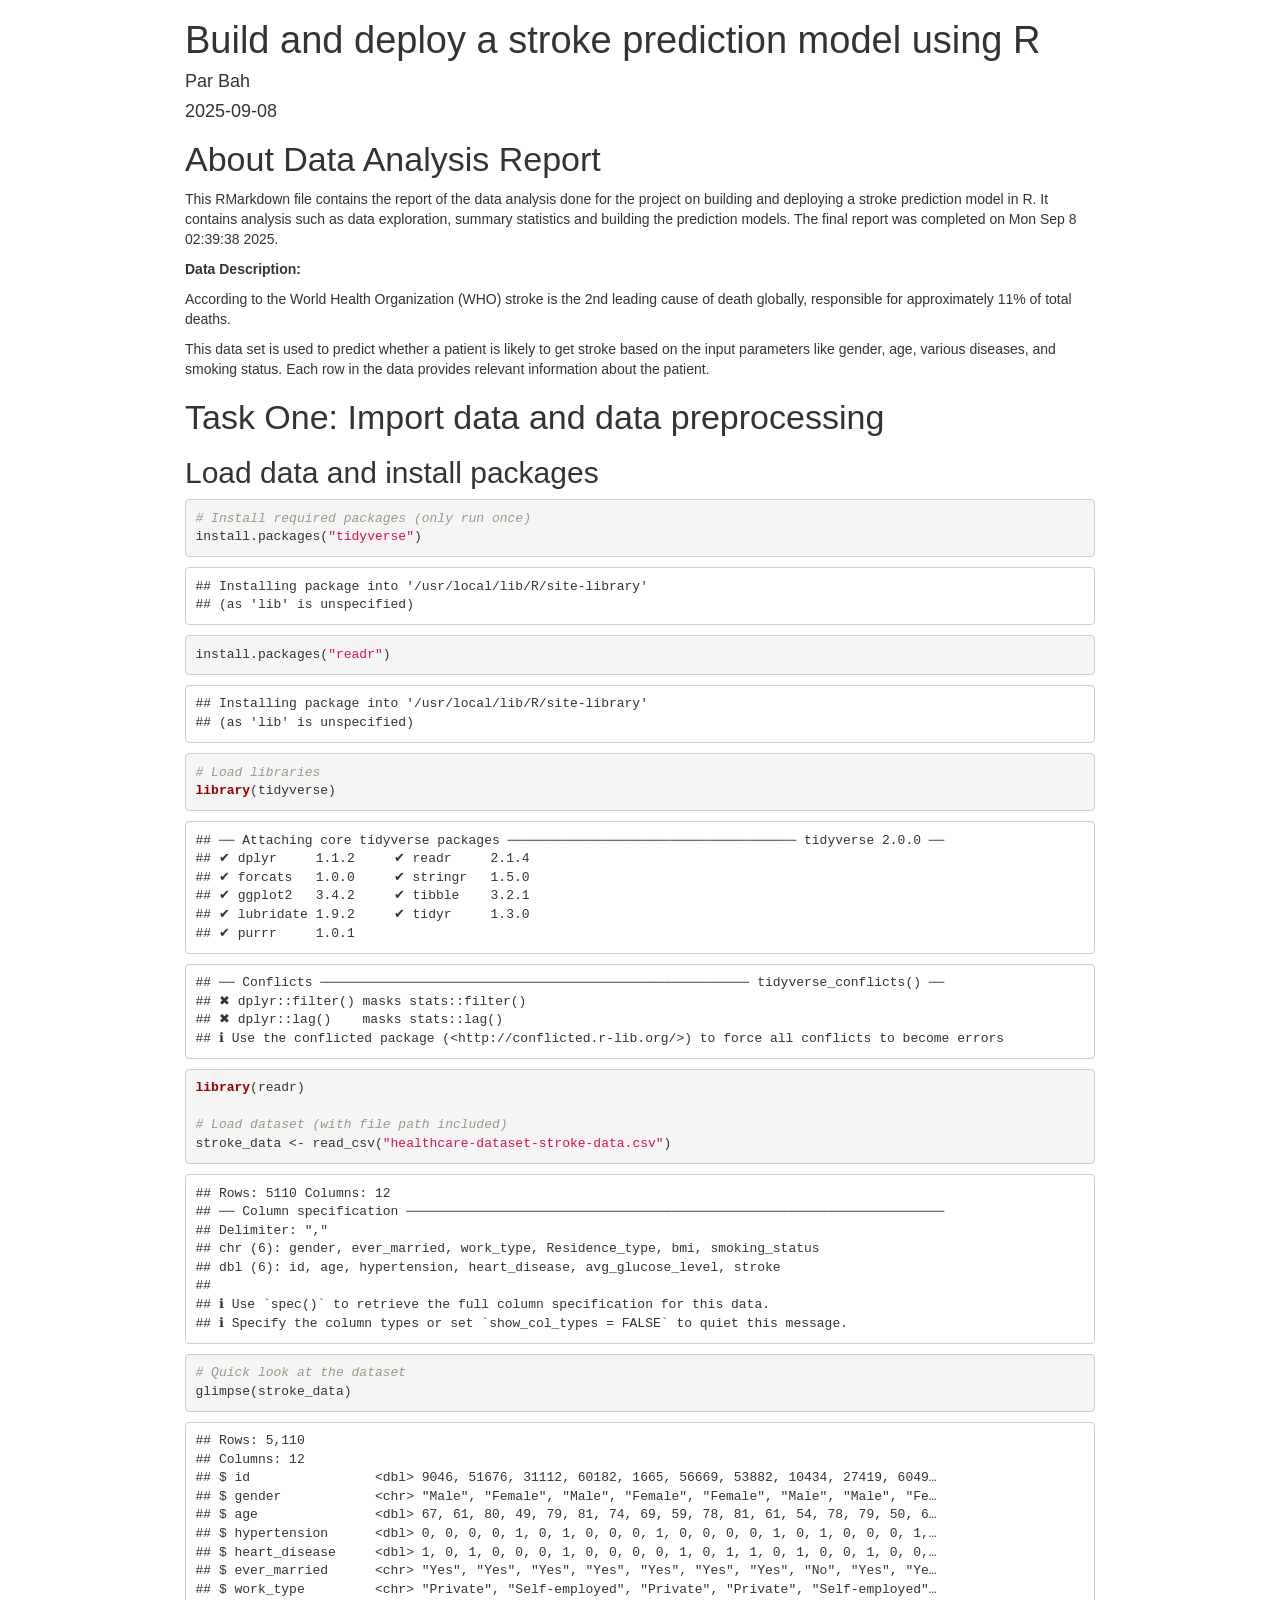
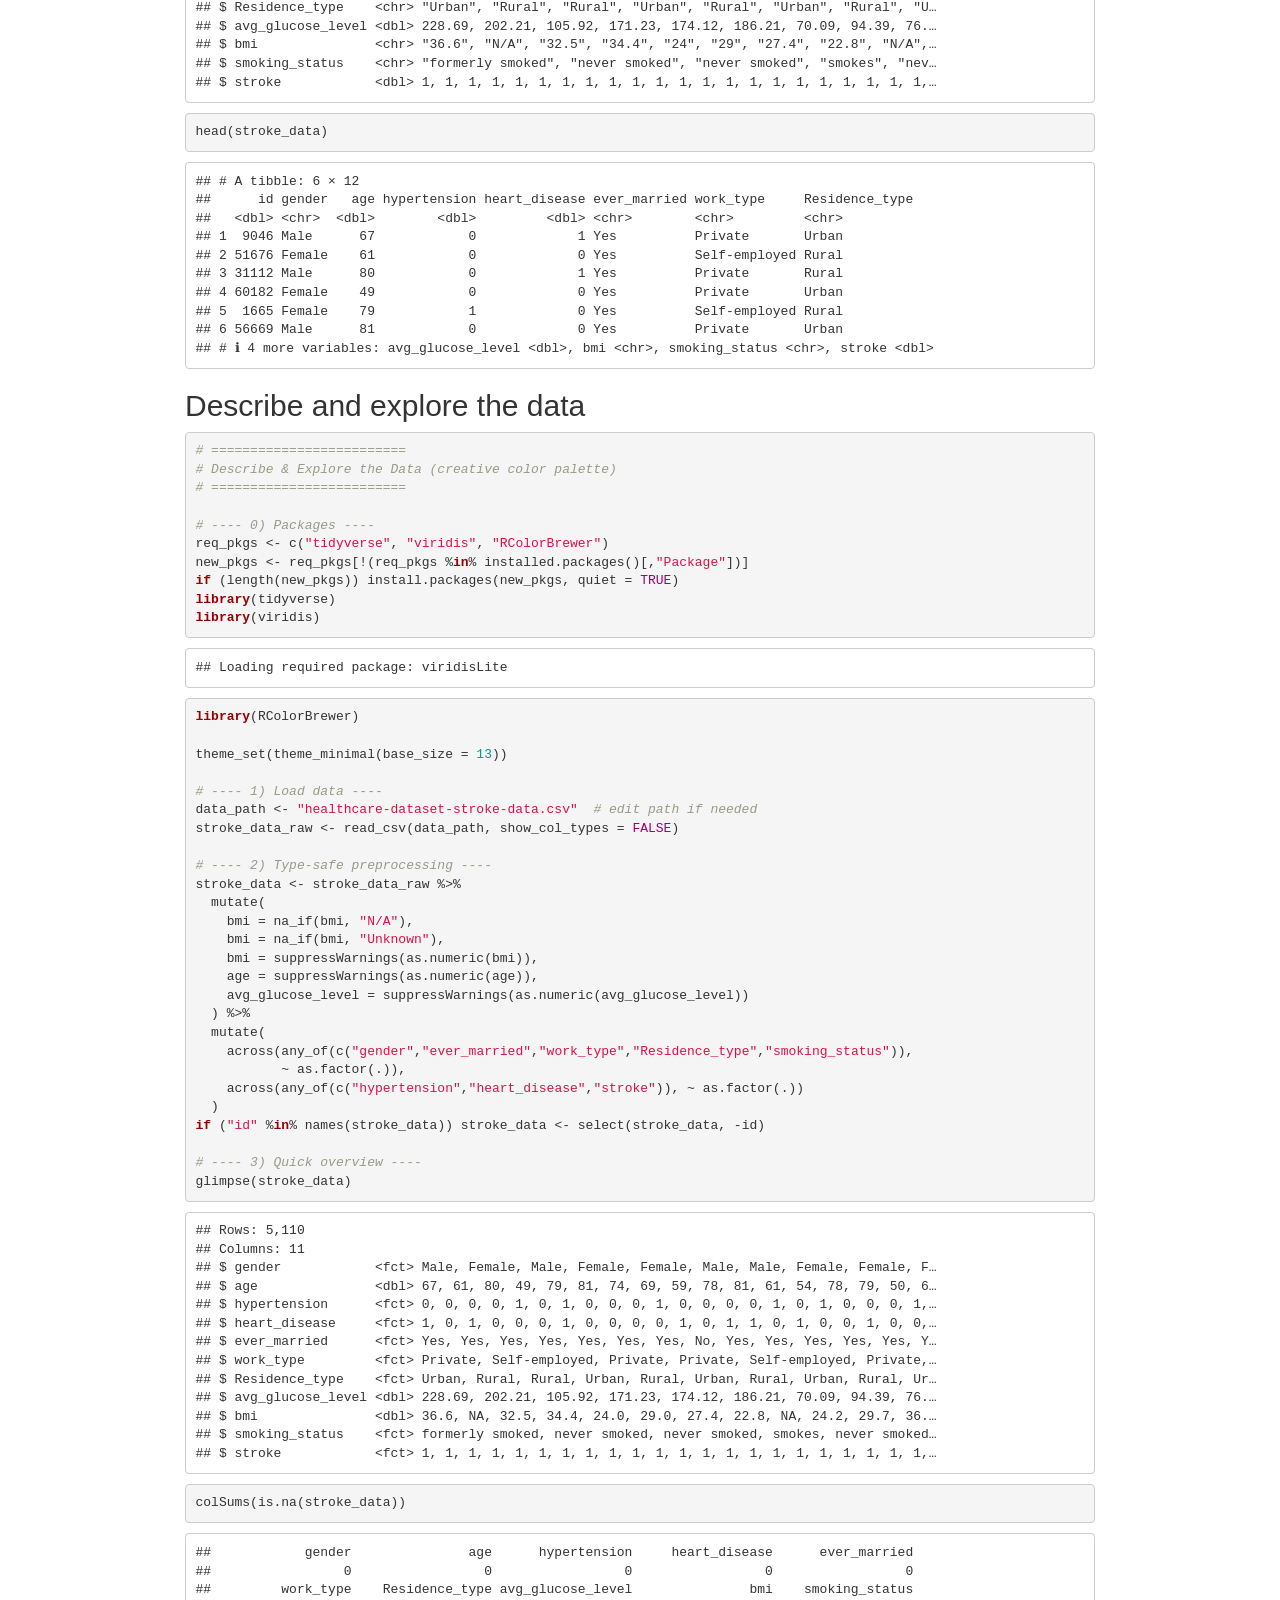
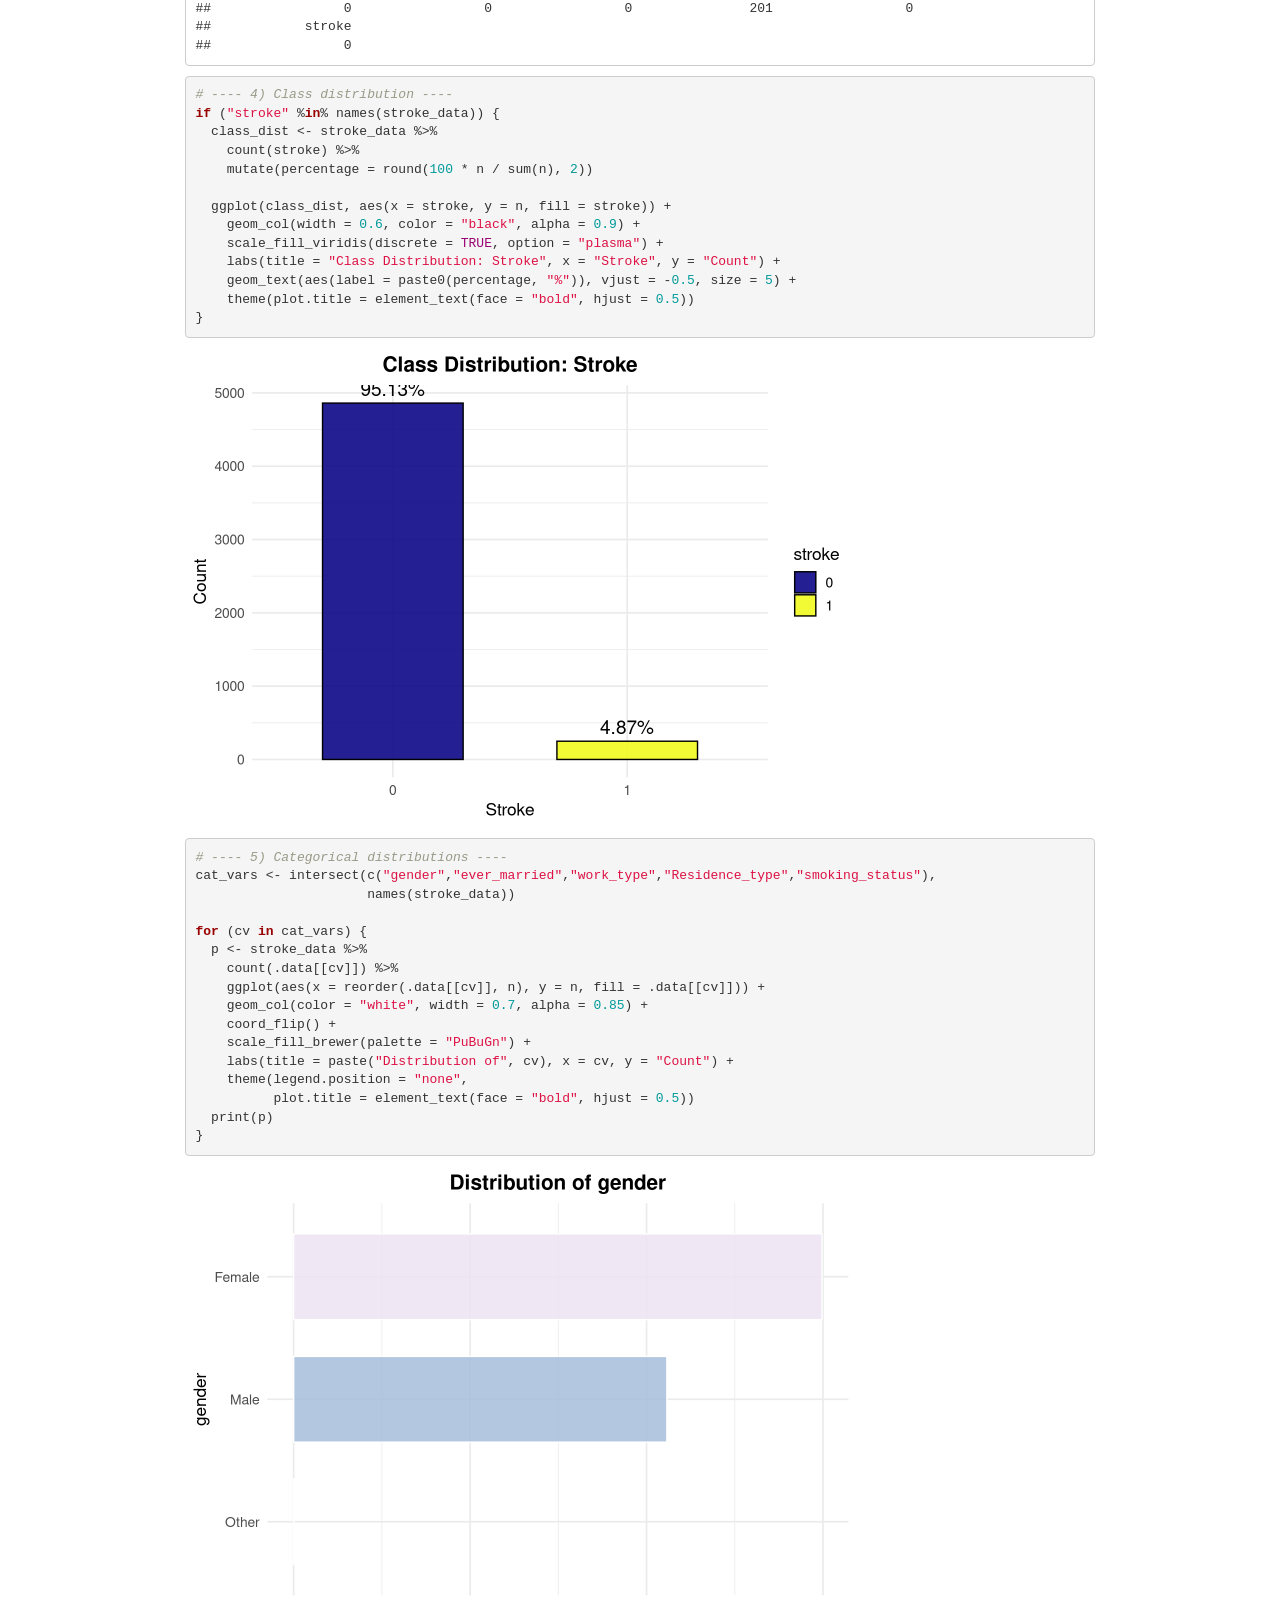
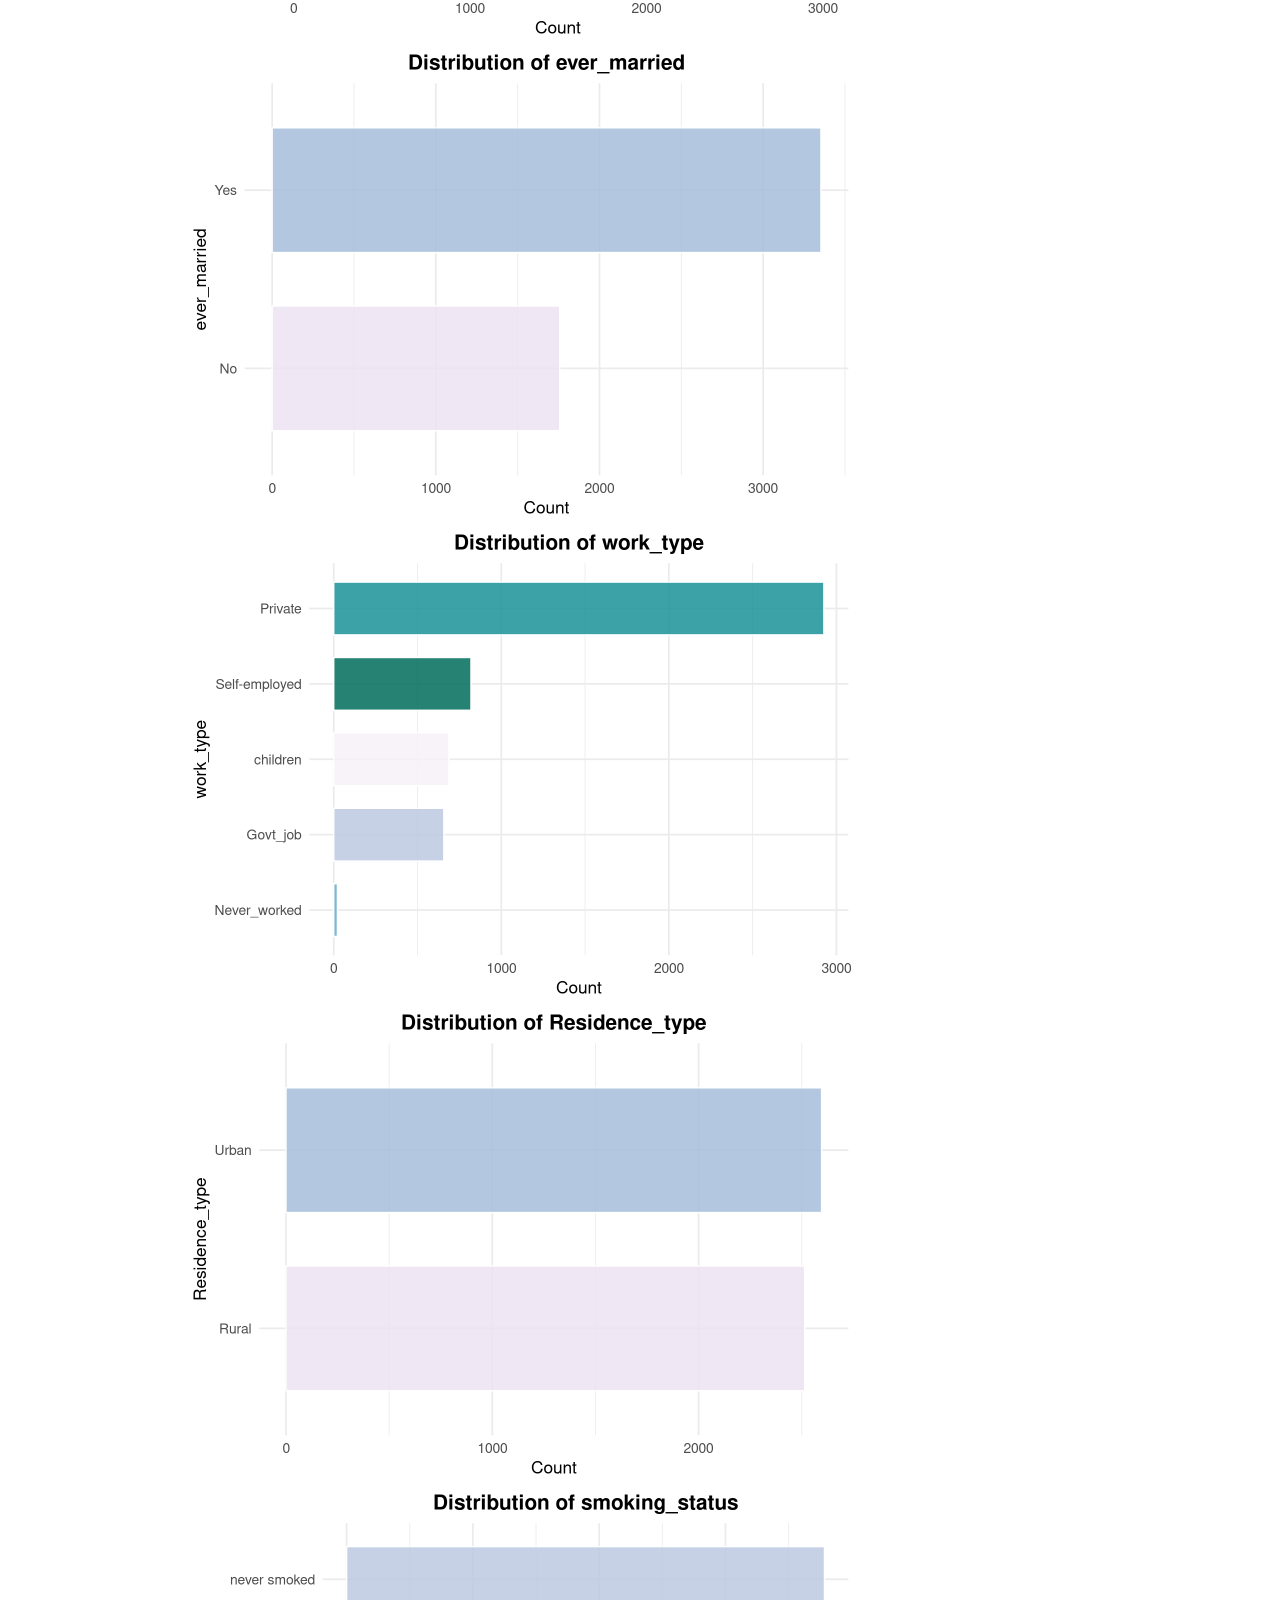
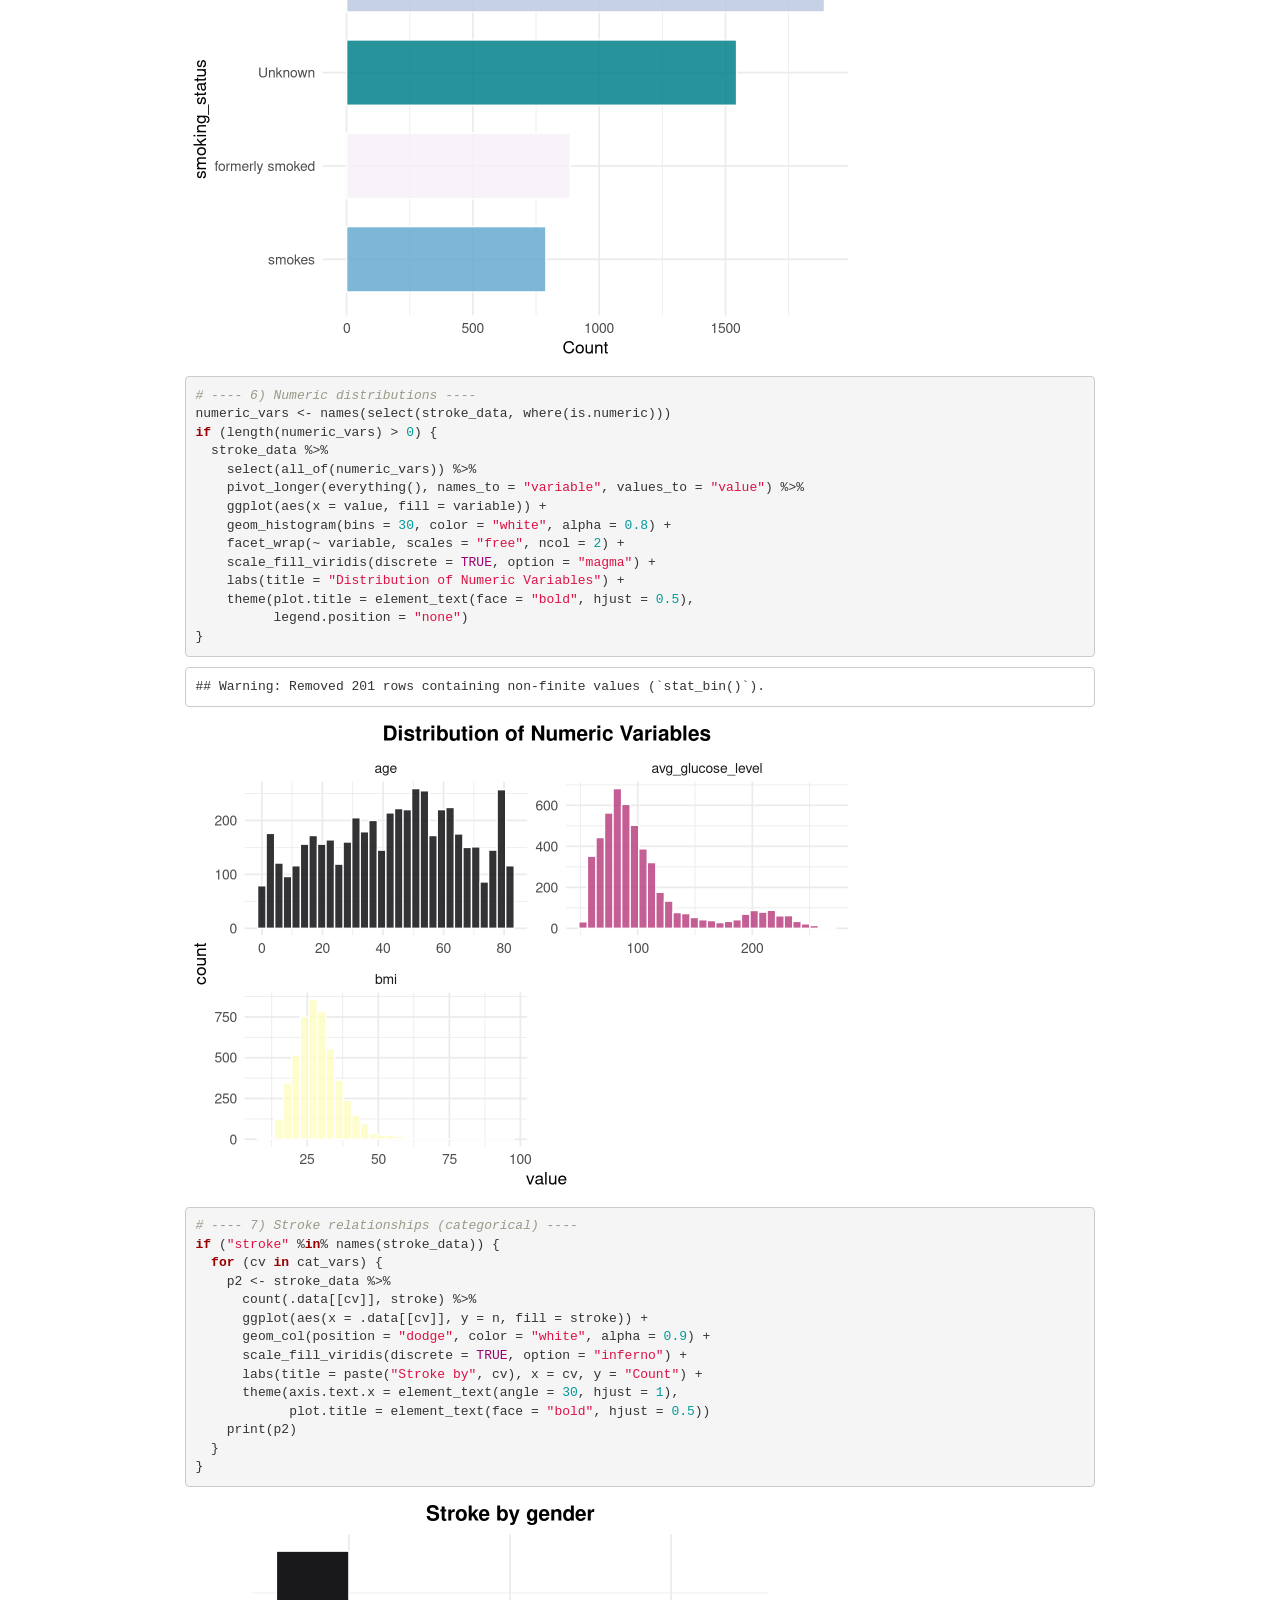
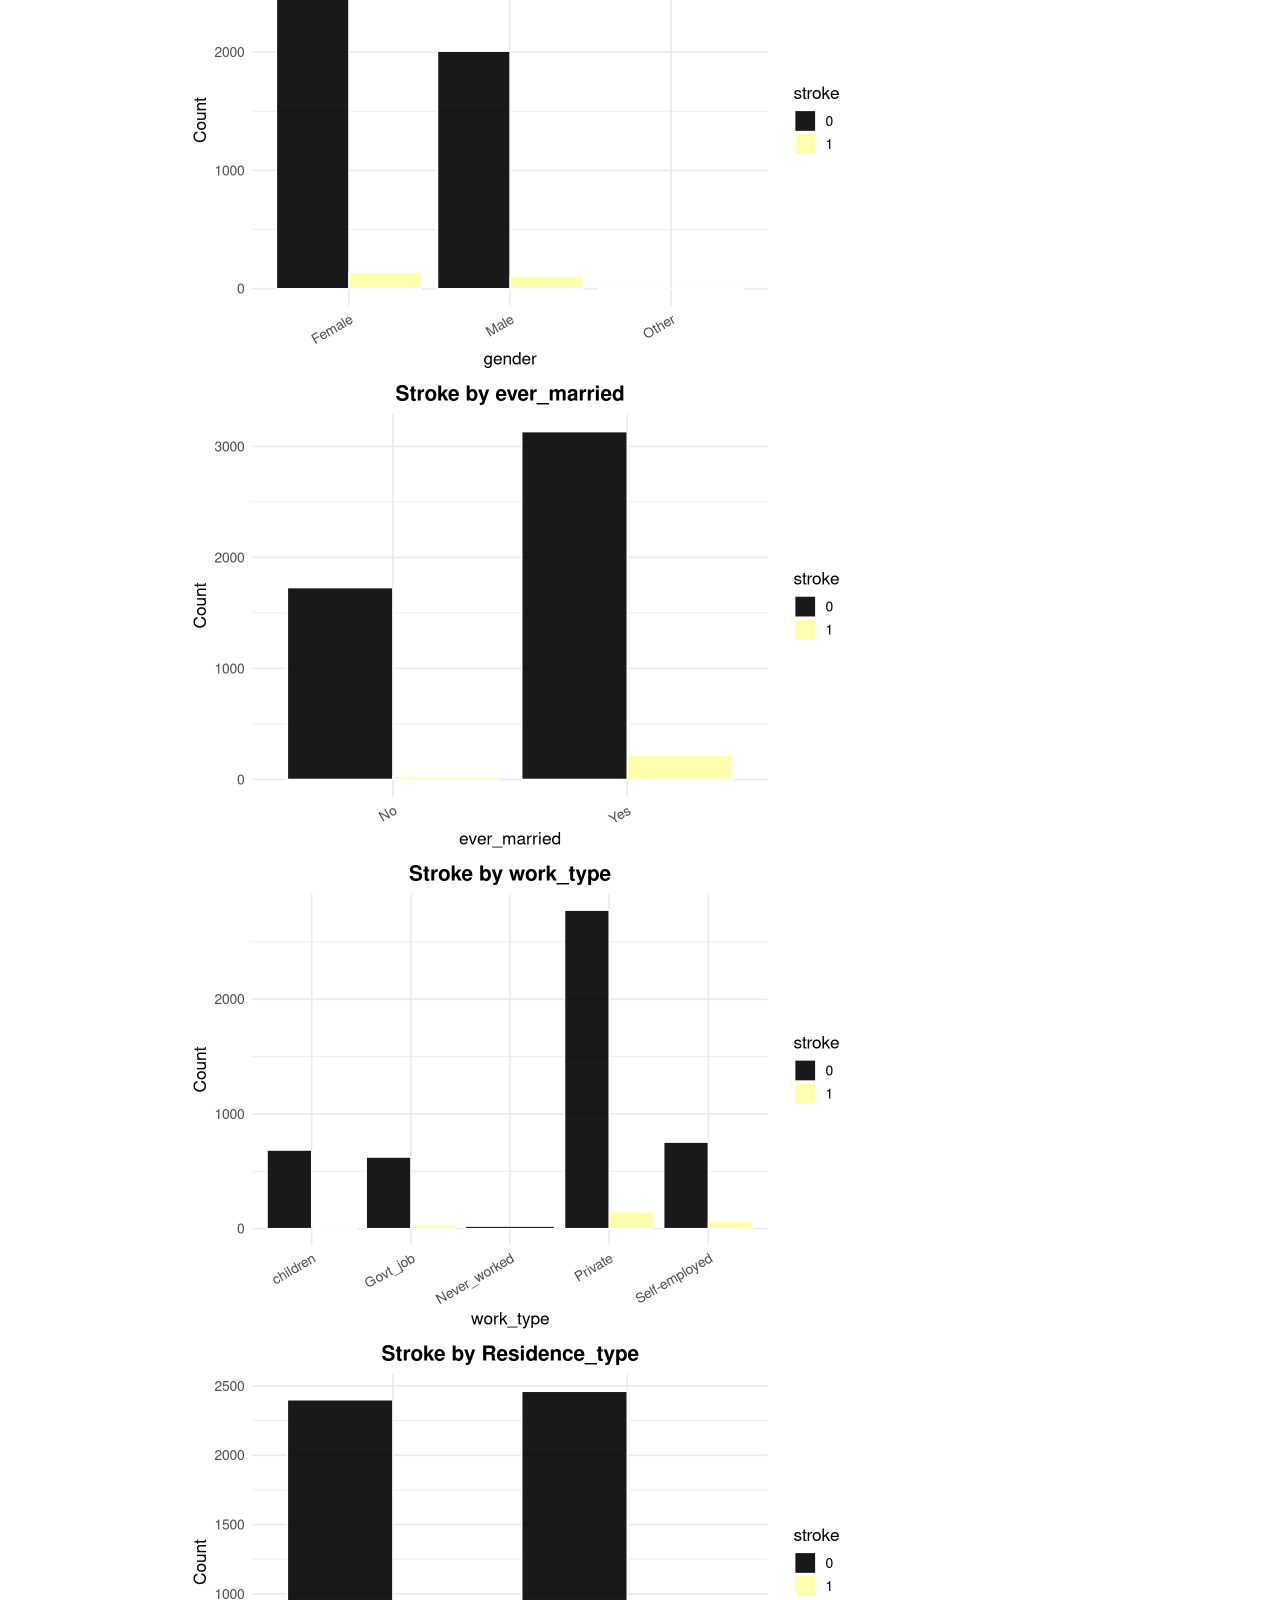
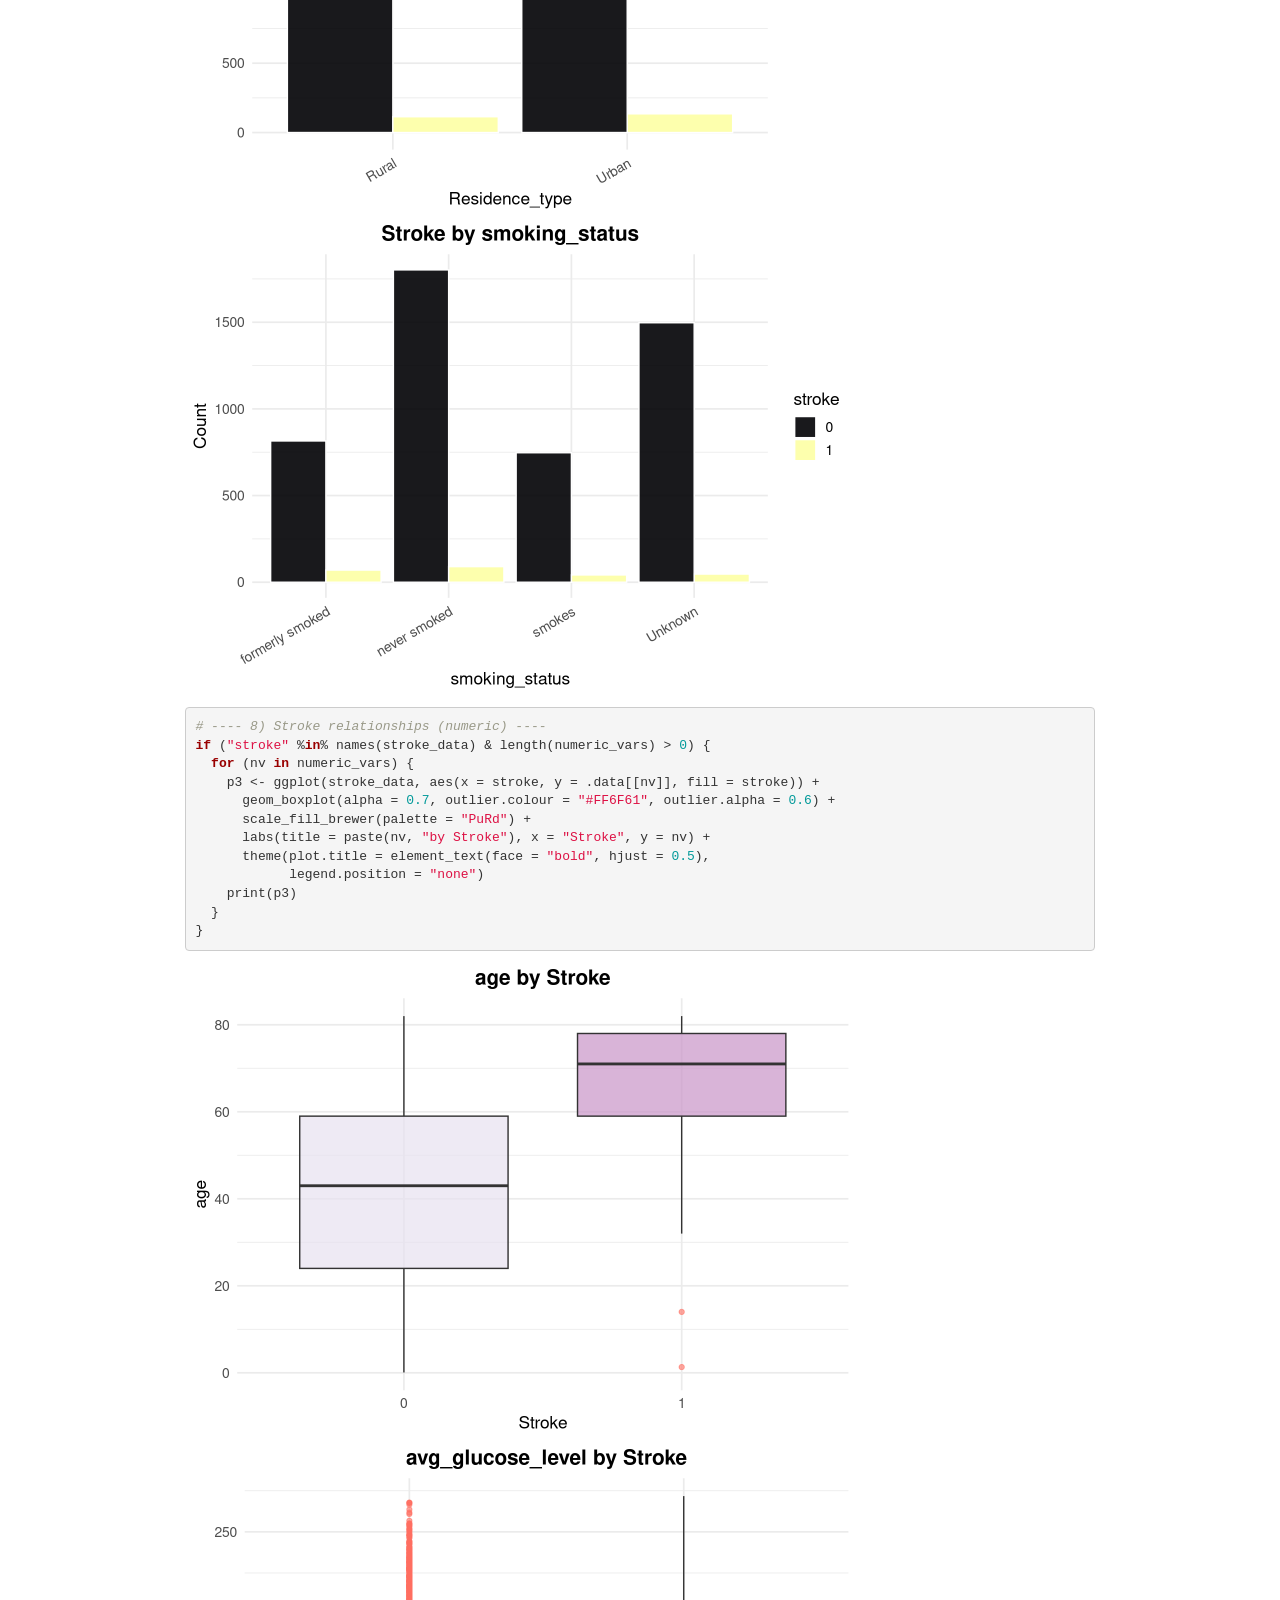
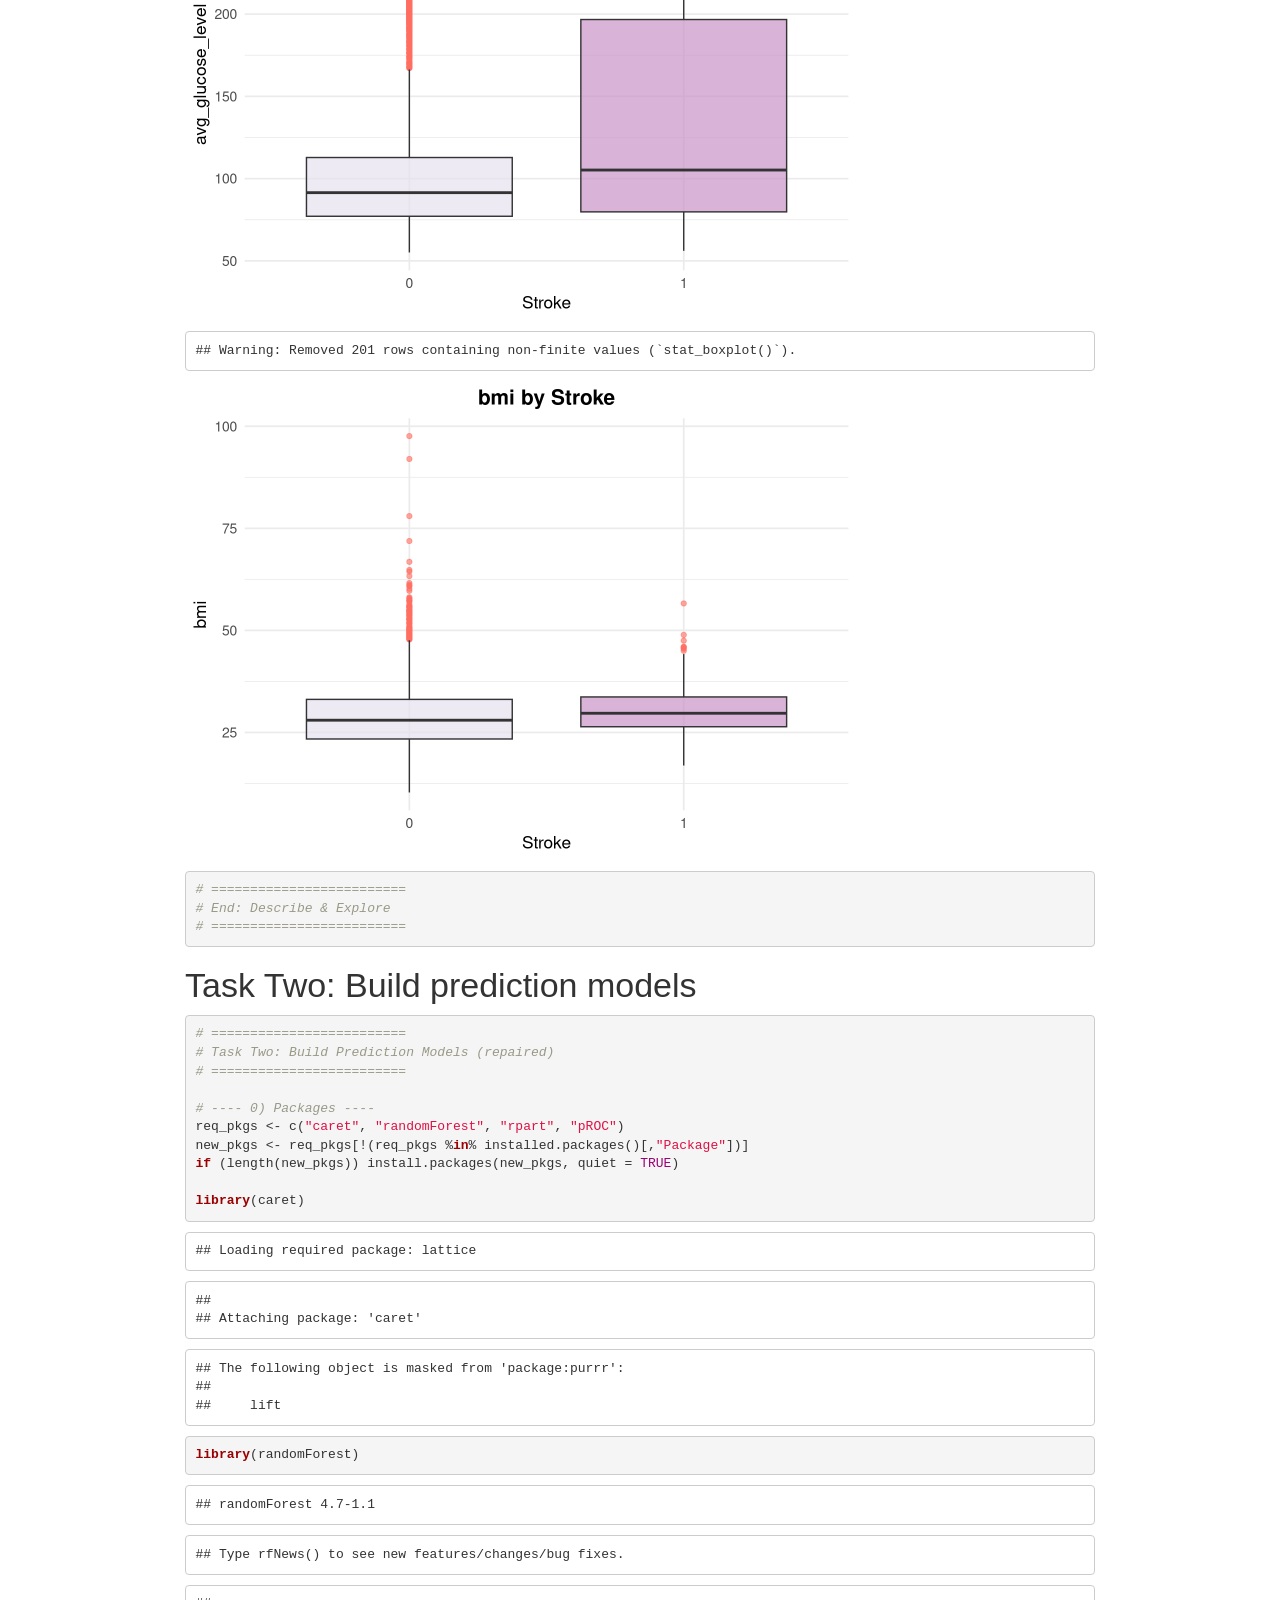
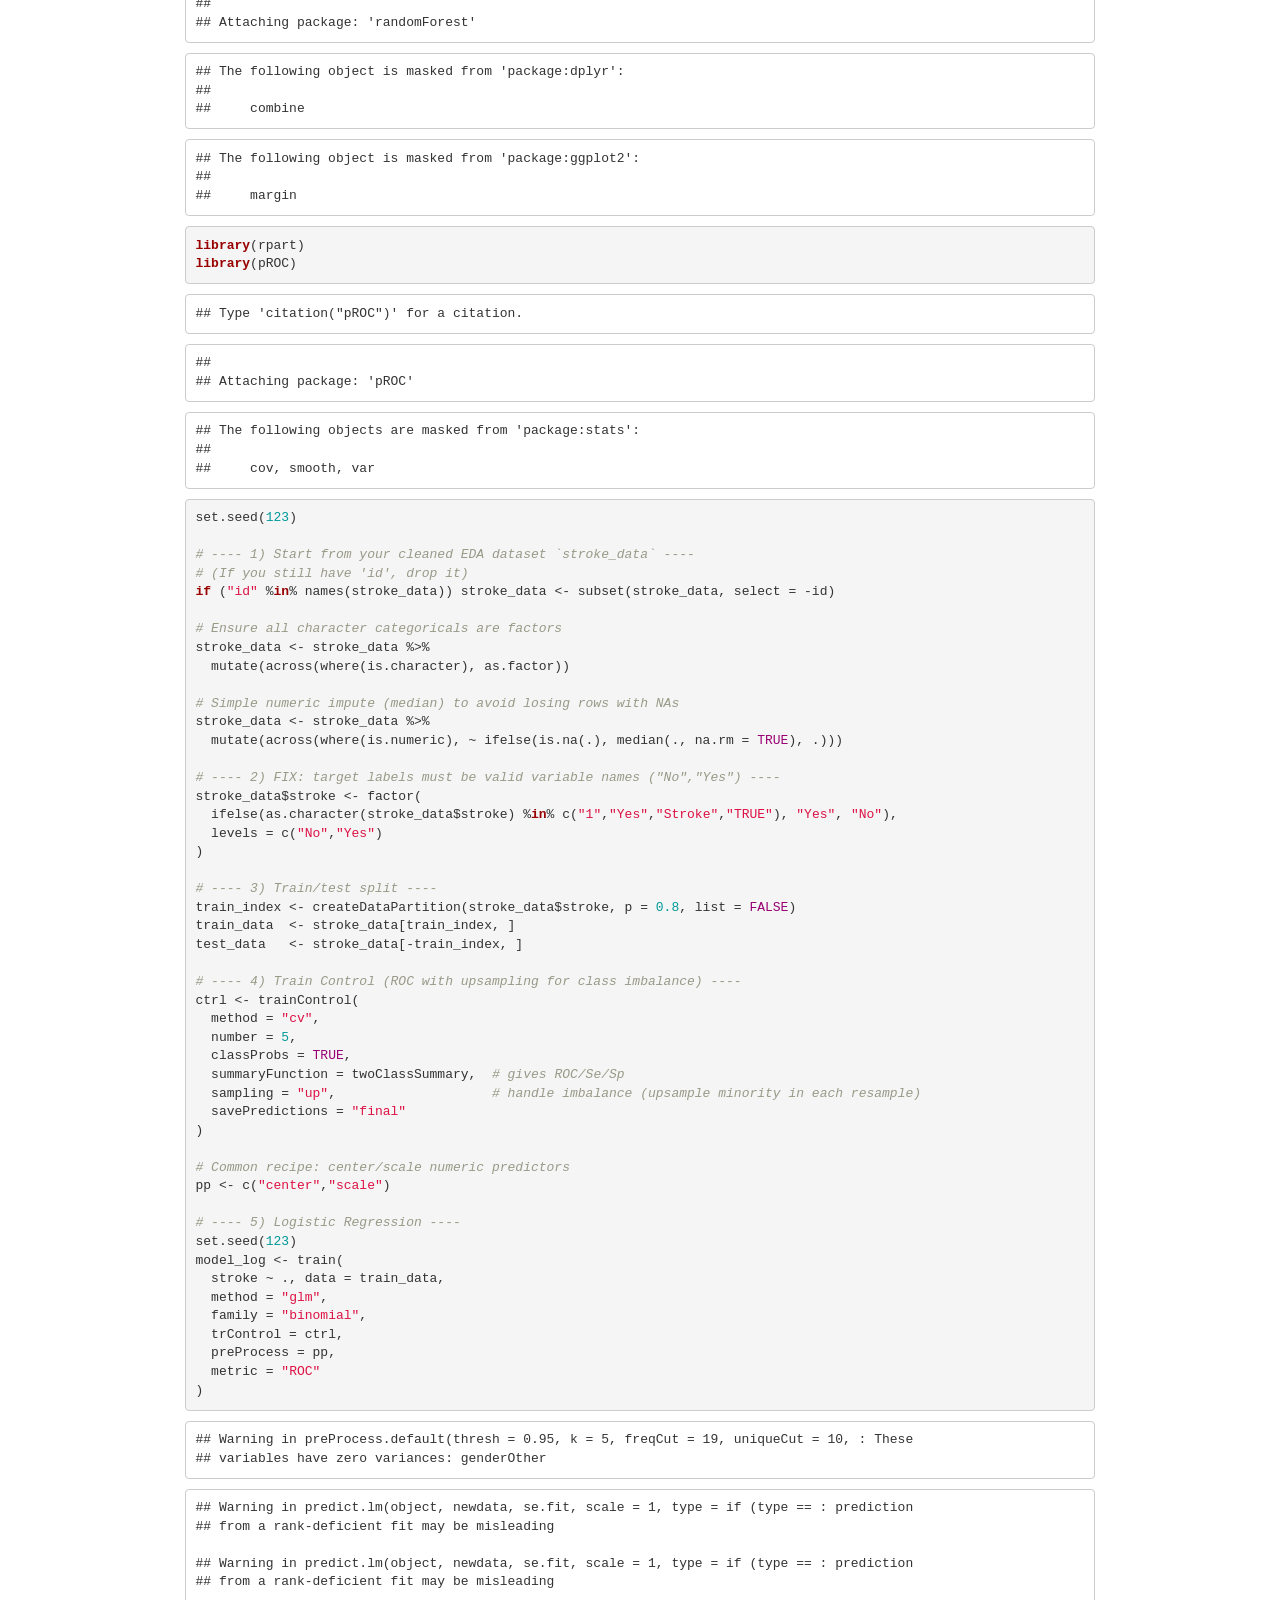
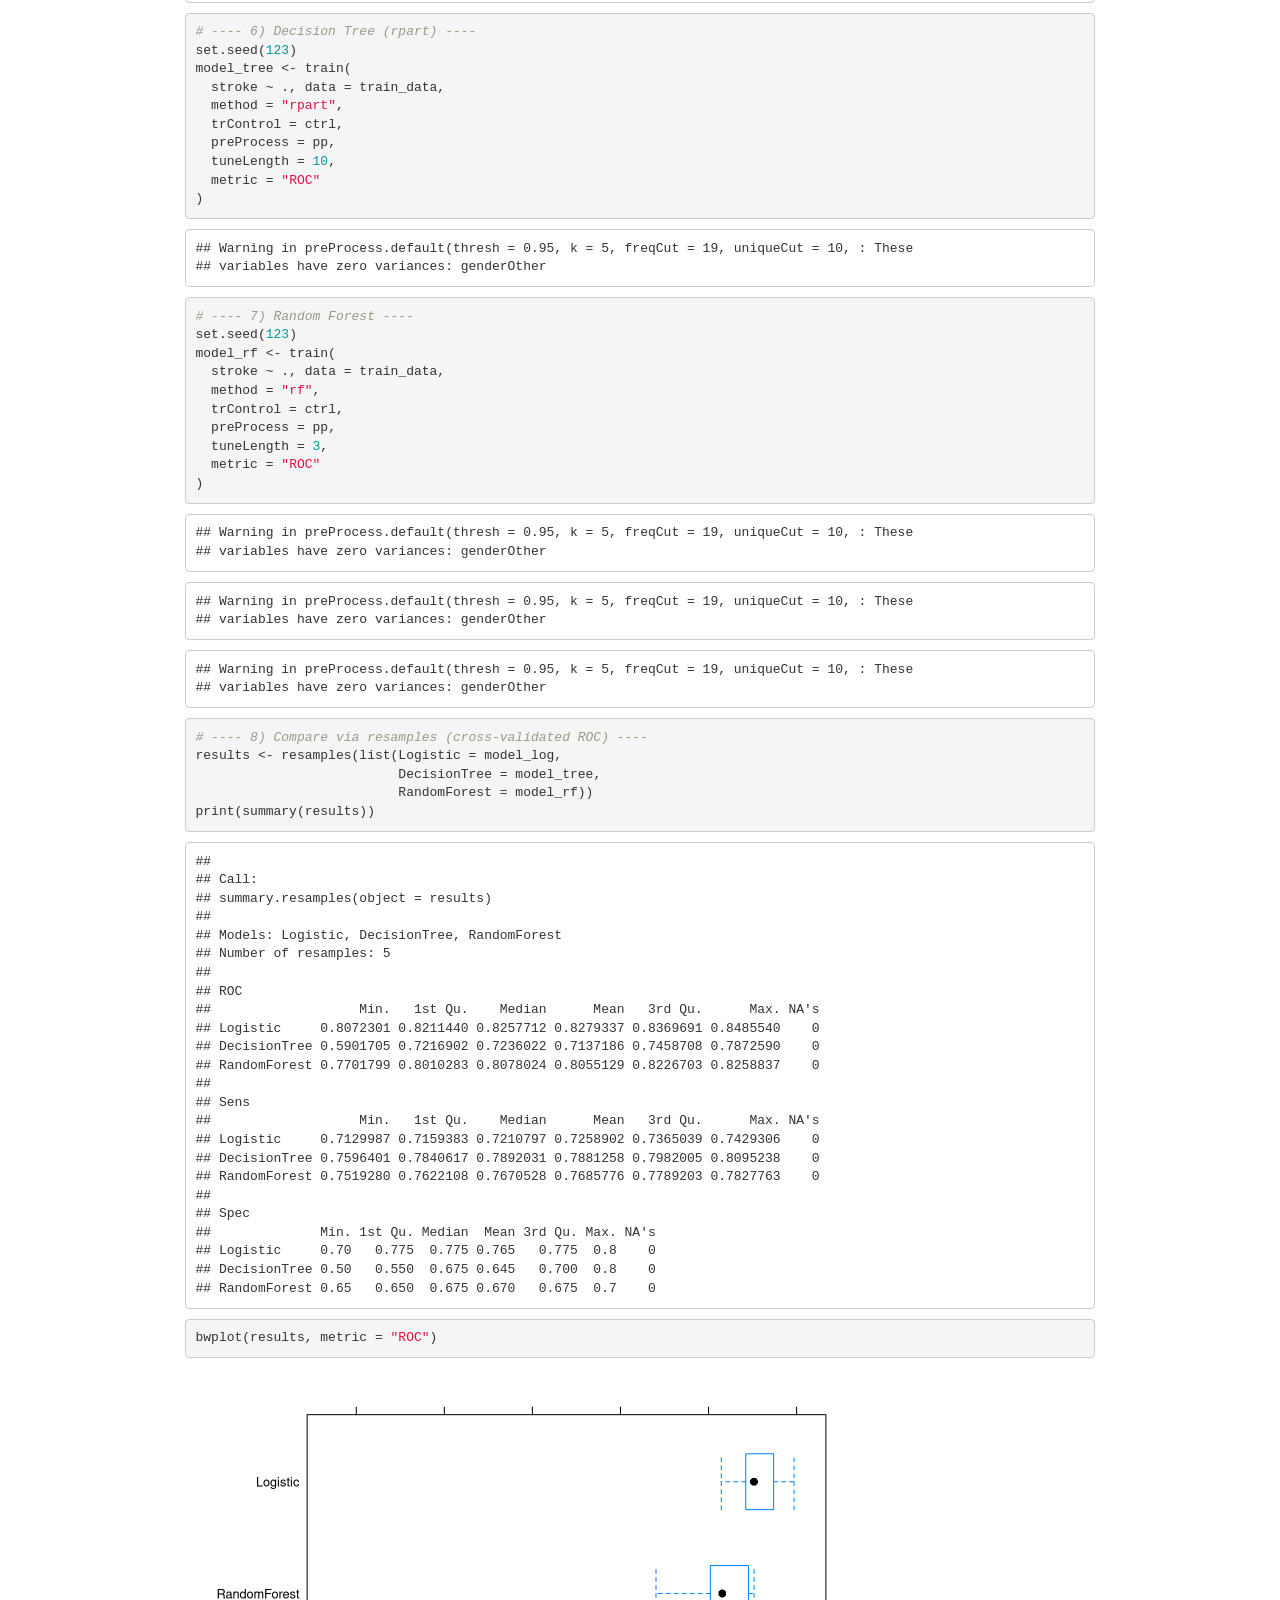
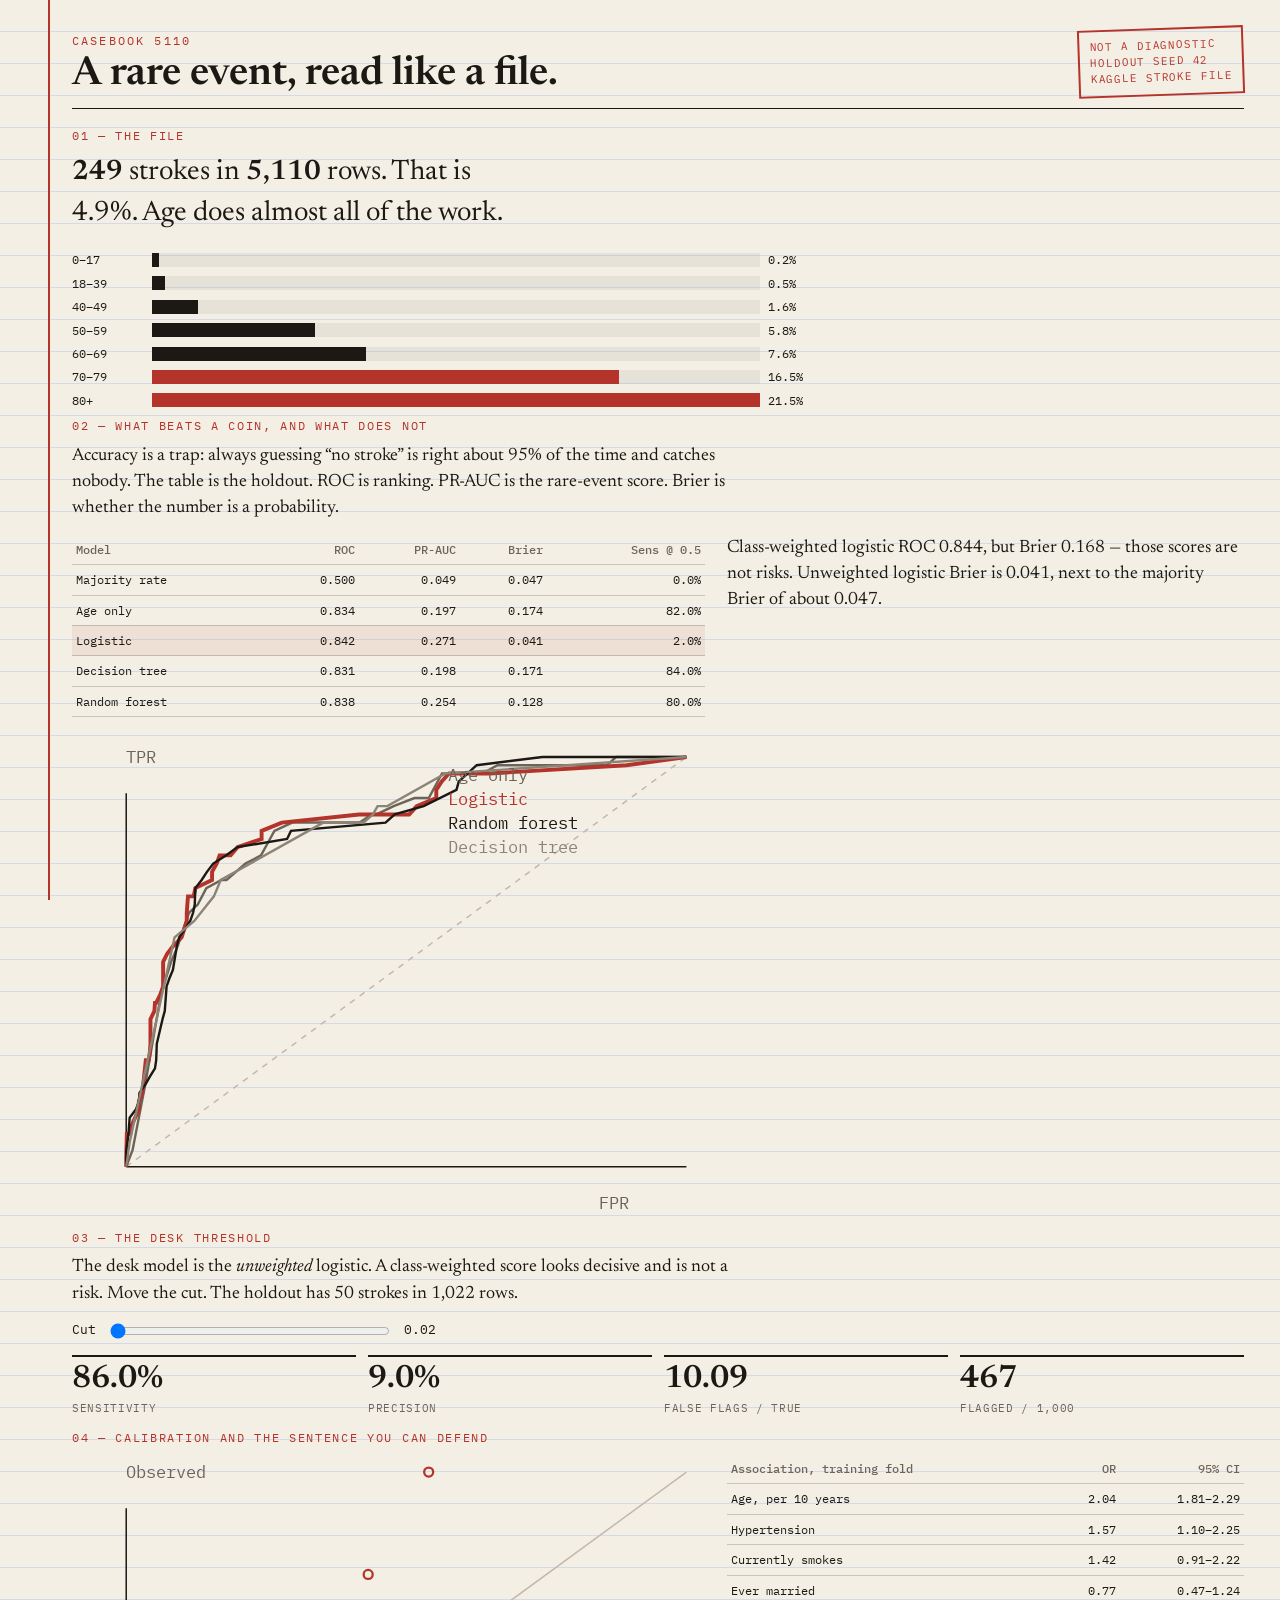
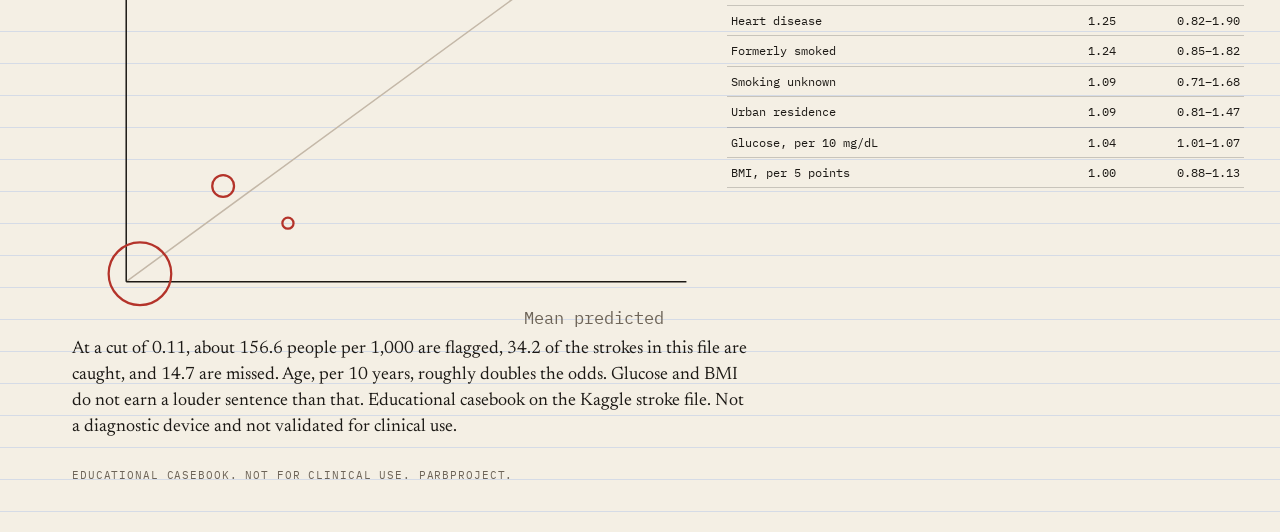
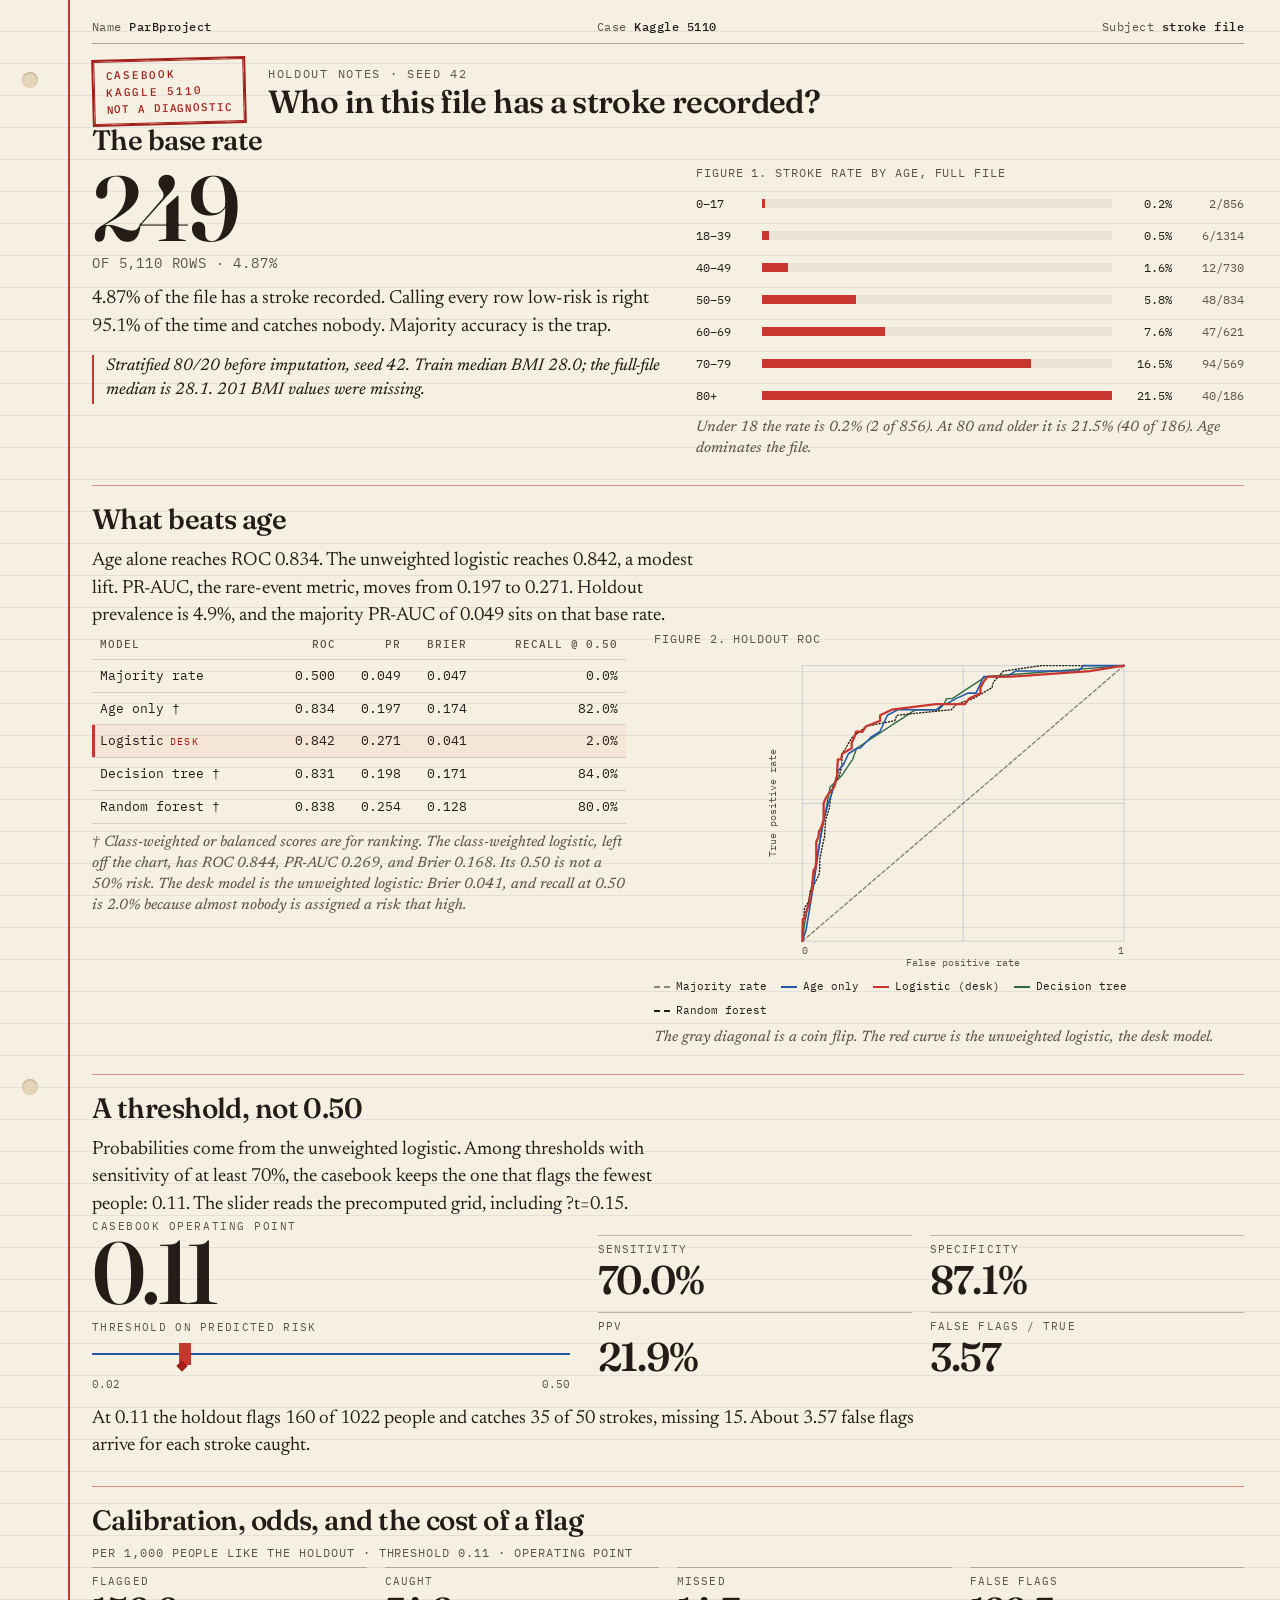
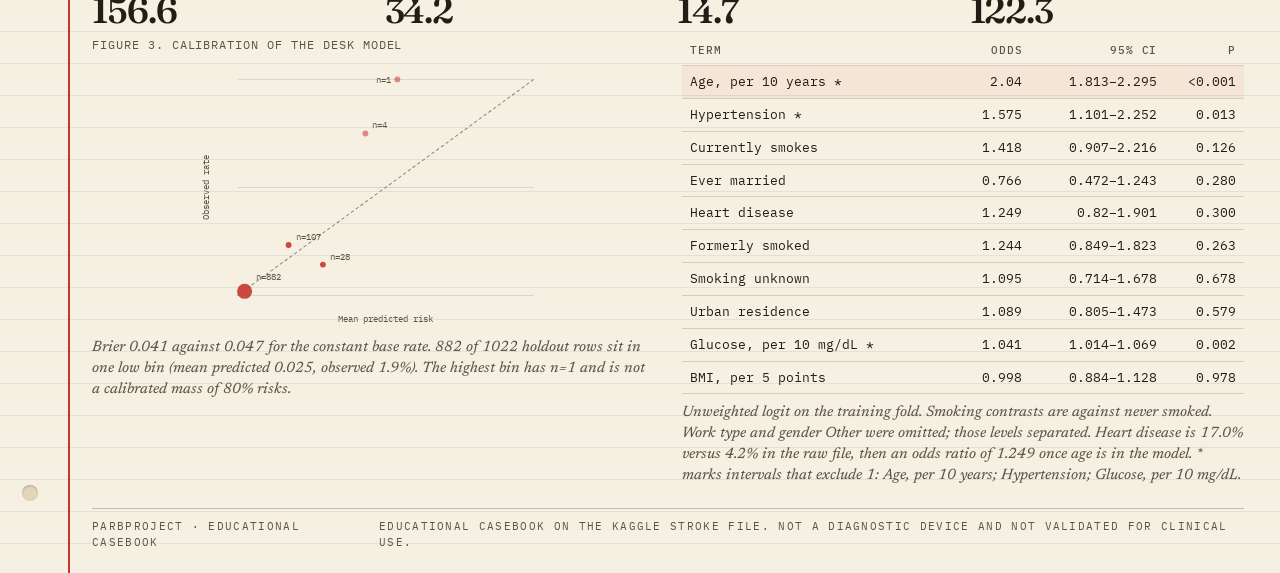
